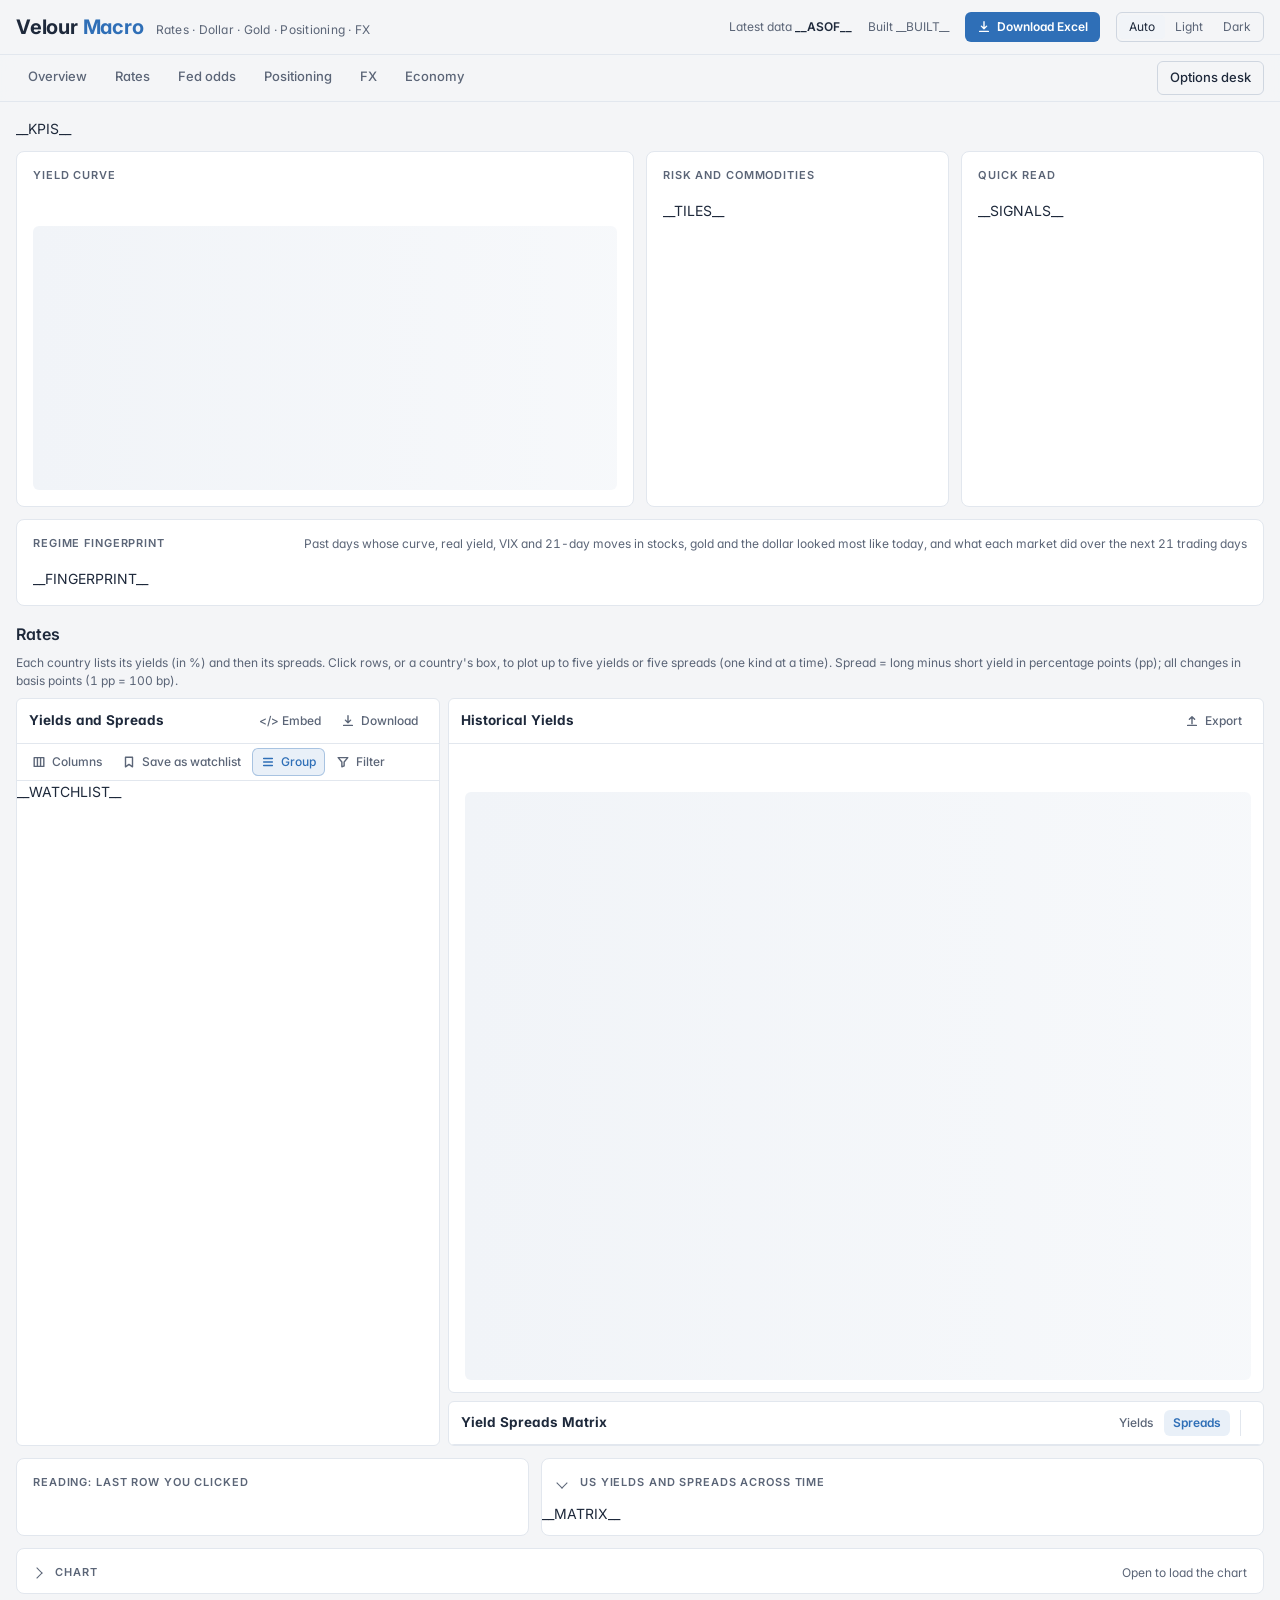
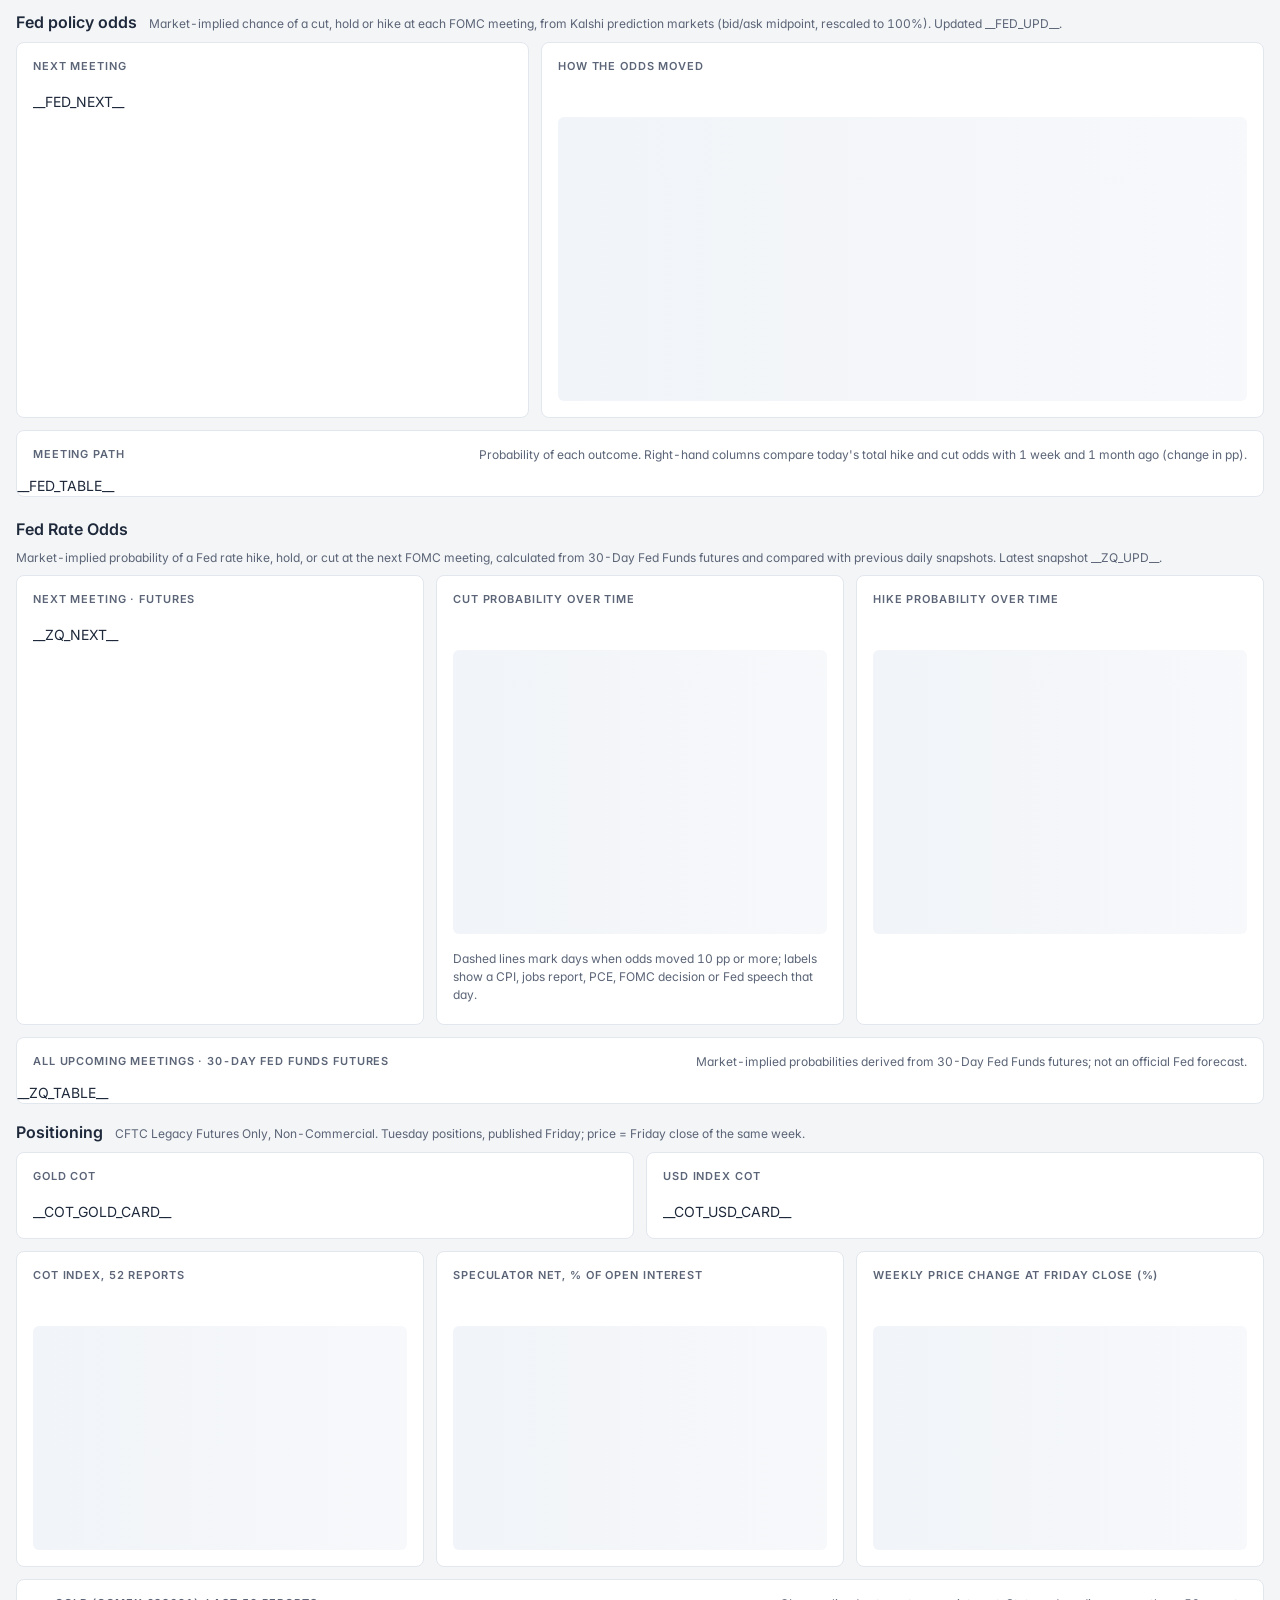
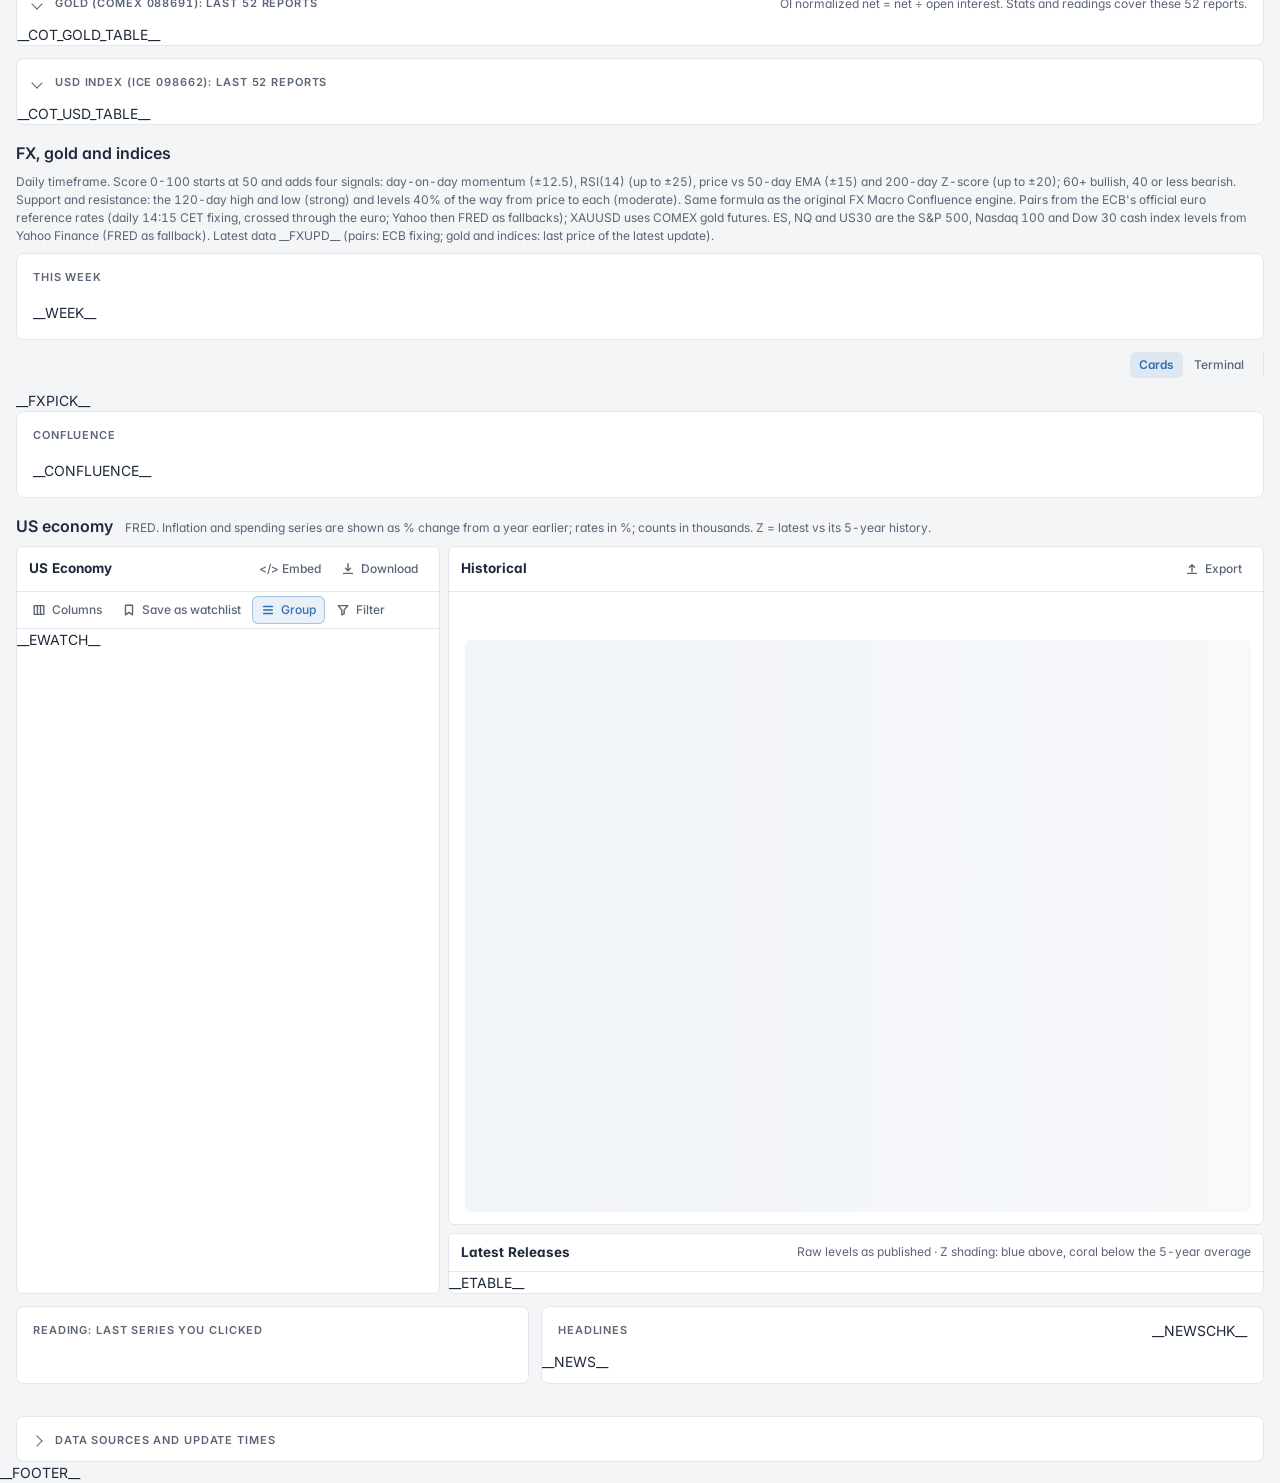
==== template.html @ 82fe3691 "Round-1 fixes (group B): TV mapping passthrough, desk polish, source table, escaping Co-Authored-By:" ====
<!doctype html>
<html lang="en">
<head>
<meta charset="utf-8">
<meta name="viewport" content="width=device-width, initial-scale=1">
<meta name="color-scheme" content="dark light">
<title>Velour Macro Dashboard</title>
<link rel="icon" type="image/png" sizes="64x64" href="[data-uri]">
<link rel="apple-touch-icon" href="[data-uri]">
<link rel="preconnect" href="https://fonts.googleapis.com">
<link rel="preconnect" href="https://fonts.gstatic.com" crossorigin>
<link rel="stylesheet" href="https://fonts.googleapis.com/css2?family=Inter:wght@400;500;600;700&display=swap">
<script>
  try { var t = localStorage.getItem("macro-theme"); if (t === "light" || t === "dark") document.documentElement.setAttribute("data-theme", t); } catch (e) {}
</script>
<style>
  /* =====================================================================
     DESIGN TOKENS
     Dark: a single cool-slate neutral family, tinted toward the brand blue, so page, panels, lines and accents harmonise.
       background #12151A · surface #1A1E25 · raised #20252D · hairline #252B34 · outline #2D343F
       text #E6EAF0 (softened white) · muted #8E98A9 · primary #90BFF9 · secondary #B96AC9 · neutral mark #6F7A8C
       status: up #6FBF9C · down #E0938D · warn #D9B26A (desaturated so they sit quietly on the surface)
     Light: derived from the same hues (primary #2F6FB7, secondary #8E3FA0), all text pairs AA.
     ===================================================================== */
  :root {
    /* Dark: one cool slate family tinted toward the primary blue, so background, panels, lines and accents share a hue.
       Brand accents kept: primary #90BFF9, secondary #B96AC9. Text softened slightly from #F8FAFC to cut glare. */
    --primary: #90bff9; --secondary: #b96ac9; --accent: #6f7a8c;
    --background: #12151a; --surface: #1a1e25; --text: #e6eaf0; --muted: #8e98a9; --border: #252b34;
    --border-strong: #2d343f; --surface-2: #20252d; --secondary-ink: #cf9ad9; --primary-ink: #9cc6fa;
    --up: #6fbf9c; --down: #e0938d; --warn: #d9b26a; --on-primary: #12151a;
    --s1: var(--primary); --s2: var(--secondary); --s3: #8a95a8; --s4: #c3dbfb; --s5: #dcb6e4;
    --tint-primary: rgba(144, 191, 249, .10); --tint-secondary: rgba(185, 106, 201, .14);
    --grid: rgba(143, 156, 178, .12);
    color-scheme: dark;
  }
  /* Light: derived from the same hues. #90BFF9 -> #2F6FB7, #B96AC9 -> #8E3FA0 (both AA on white and on #F4F5F7). */
  :root[data-theme="light"] {
    --primary: #2f6fb7; --secondary: #8e3fa0; --accent: #8a898b;
    --background: #f4f5f7; --surface: #ffffff; --text: #1e293b; --muted: #5b6577; --border: #e2e7ee;
    --border-strong: #cfd6e0; --surface-2: #f1f4f8; --secondary-ink: #8e3fa0; --primary-ink: #2f6fb7;
    --up: #2a7354; --down: #b5473f; --warn: #8a5a00; --on-primary: #ffffff;
    --s4: #8fb6e6; --s5: #c79bd2;
    --tint-primary: rgba(47, 111, 183, .10); --tint-secondary: rgba(142, 63, 160, .10);
    --grid: rgba(207, 214, 224, .8);
    color-scheme: light;
  }
  @media (prefers-color-scheme: light) {
    :root:not([data-theme]) {
      --primary: #2f6fb7; --secondary: #8e3fa0; --accent: #8a898b;
      --background: #f4f5f7; --surface: #ffffff; --text: #1e293b; --muted: #5b6577; --border: #e2e7ee;
      --border-strong: #cfd6e0; --surface-2: #f1f4f8; --secondary-ink: #8e3fa0; --primary-ink: #2f6fb7;
      --up: #2a7354; --down: #b5473f; --warn: #8a5a00; --on-primary: #ffffff;
      --s4: #8fb6e6; --s5: #c79bd2;
      --tint-primary: rgba(47, 111, 183, .10); --tint-secondary: rgba(142, 63, 160, .10);
      --grid: rgba(207, 214, 224, .8);
      color-scheme: light;
    }
  }
  /* legacy names used by the chart script */
  :root { --call: var(--primary); --put: var(--secondary); }   /* options desk and chart: calls / up use the primary, puts / down the secondary */
  :root { --ink: var(--text); --line: var(--grid); --line2: var(--border-strong); --tile: var(--surface); --tint: var(--surface-2); --onser: var(--on-primary); --head: var(--surface-2); }

  /* Type scale: page title 20/600 · section title 16/600 · card label 11 caps · big number 24/600 · body 14 · table 13 */
  * { box-sizing: border-box; }
  html { scroll-behavior: smooth; background: var(--background); }
  @media (prefers-reduced-motion: reduce) { html { scroll-behavior: auto; } * { transition: none !important; animation: none !important; } }
  body { margin: 0; background: var(--background); color: var(--text); font: 14px/1.5 "Inter", system-ui, -apple-system, "Segoe UI", Roboto, sans-serif; font-feature-settings: "tnum" 1, "cv11" 1; -webkit-font-smoothing: antialiased; }
  td, th, .num, .kv, .tv { font-variant-numeric: tabular-nums; }
  a { color: var(--primary-ink); }
  .up { color: var(--up); } .down { color: var(--down); } .flat { color: var(--muted); }
  .muted-text { color: var(--muted); }
  .site-foot { padding-top: 4px; padding-bottom: 28px; }
  .site-foot p { margin: 0; font-size: 12px; line-height: 1.5; overflow-wrap: anywhere; }
  .news-empty { padding: 4px 16px 16px; }
  .sr-only { position: absolute; width: 1px; height: 1px; overflow: hidden; clip: rect(0 0 0 0); white-space: nowrap; }
  :focus-visible { outline: 2px solid var(--primary); outline-offset: 2px; border-radius: 4px; }
  ::selection { background: var(--tint-primary); }
  * { scrollbar-color: var(--accent) transparent; scrollbar-width: thin; }

  .wrap { max-width: 1472px; margin: 0 auto; padding: 0 16px; }

  /* ---------- header bar ---------- */
  .topbar { border-bottom: 1px solid var(--border); background: var(--background); }
  .topbar .wrap { display: flex; align-items: center; justify-content: space-between; gap: 8px 16px; flex-wrap: wrap; padding-top: 12px; padding-bottom: 12px; }
  .brand { display: flex; align-items: baseline; gap: 12px; flex-wrap: wrap; min-width: 0; }
  .brand h1 { margin: 0; font-size: 20px; font-weight: 700; letter-spacing: -.01em; }
  .brand h1 b { color: var(--primary); font-weight: 700; }
  .brand .sub { font-size: 12px; color: var(--muted); letter-spacing: .02em; }
  .meta { display: flex; align-items: center; gap: 8px 16px; flex-wrap: wrap; font-size: 12px; color: var(--muted); }
  .meta b { color: var(--text); font-weight: 600; }
  .btn { display: inline-flex; align-items: center; gap: 6px; font: inherit; font-size: 12px; font-weight: 600; color: var(--on-primary); background: var(--primary); border: 0; border-radius: 6px; padding: 6px 12px; text-decoration: none; cursor: pointer; }
  .btn:hover { filter: brightness(1.06); }
  .themes { display: inline-flex; border: 1px solid var(--border-strong); border-radius: 6px; padding: 2px; }
  .themes button { font: inherit; font-size: 12px; border: 0; background: transparent; color: var(--muted); padding: 3px 10px; border-radius: 4px; cursor: pointer; }
  .themes button[aria-pressed="true"] { background: var(--surface-2); color: var(--text); }

  .stickyhead { position: sticky; top: 0; z-index: 30; }
  @media (max-width: 760px) {
    .topbar .wrap { padding-top: 8px; padding-bottom: 8px; gap: 12px; flex-wrap: nowrap; overflow-x: auto; scrollbar-width: none; }
    .topbar .wrap > * { flex: none; }
    .brand, .meta { flex-wrap: nowrap; white-space: nowrap; }
    .brand .sub { display: none; }
    .meta { gap: 10px; }
    .btn { padding: 4px 9px; }
  }
  nav.sections { position: relative; z-index: 20; background: color-mix(in srgb, var(--background) 92%, transparent); backdrop-filter: blur(8px); -webkit-backdrop-filter: blur(8px); border-bottom: 1px solid var(--border); }
  nav.sections .wrap { display: flex; gap: 4px; overflow-x: auto; padding-top: 6px; padding-bottom: 6px; scrollbar-width: none; }
  nav.sections a { flex: none; color: var(--muted); text-decoration: none; font-size: 13px; font-weight: 500; padding: 6px 12px; border-radius: 6px; border-bottom: 2px solid transparent; transition: color .15s, background .15s; }
  nav.sections a:hover { color: var(--text); background: var(--surface); }
  nav.sections a.active { color: var(--primary-ink); background: var(--tint-primary); }

  /* ---------- sections & grid ---------- */
  main { padding: 8px 0 32px; }
  section.sec { scroll-margin-top: calc(var(--hh, 104px) - 10px);  /* the section's top padding tucks under the header, so nothing from the section above peeks through */ padding-top: 16px; }
  .sechead { display: flex; align-items: baseline; gap: 8px 12px; flex-wrap: wrap; margin: 0 0 8px; }
  .sechead h2 { margin: 0; font-size: 16px; font-weight: 600; }
  .sechead p { margin: 0; color: var(--muted); font-size: 12px; }
  .grid { display: grid; grid-template-columns: repeat(12, minmax(0, 1fr)); gap: 12px; }
  .grid > * { grid-column: span var(--w, 12); min-width: 0; }
  @media (max-width: 1024px) { .grid > * { grid-column: span min(var(--w, 12), 12); } .grid > .half { grid-column: span 12; } }
  @media (max-width: 760px) { .grid > * { grid-column: span 12 !important; } }

  /* ---------- one card style ---------- */
  .card { background: var(--surface); border: 1px solid var(--border); border-radius: 8px; min-width: 0; display: flex; flex-direction: column; overflow: hidden; }
  .card-h { display: flex; align-items: center; justify-content: space-between; gap: 8px; flex-wrap: wrap; padding: 12px 16px 8px; min-height: 44px; }
  .card-h h3 { margin: 0; font-size: 11px; font-weight: 600; color: var(--muted); text-transform: uppercase; letter-spacing: .08em; }
  .card-h .note { margin: 0; }
  .card-b { padding: 4px 16px 16px; flex: 1; min-height: 0; }
  .card-b.flush { padding: 0; }
  .note { color: var(--muted); font-size: 12px; margin: 0 0 8px; }
  details.card > summary { list-style: none; cursor: pointer; }
  details.card > summary::-webkit-details-marker { display: none; }
  details.card > summary .chev { width: 8px; height: 8px; border-right: 1.5px solid var(--muted); border-bottom: 1.5px solid var(--muted); transform: rotate(-45deg); transition: transform .15s; margin-right: 4px; flex: none; }
  details.card[open] > summary .chev { transform: rotate(45deg); }
  .tvbox { height: 480px; margin-top: 10px; border: 1px solid var(--border); border-radius: 8px; overflow: hidden; }
  .tvbox iframe { width: 100%; height: 100%; border: 0; display: block; }
  @media (max-width: 640px) { .tvbox { height: 380px; } }
  #tvcard { scroll-margin-top: calc(var(--hh, 104px) - 10px); }
  #tvcard[open] .tvhint { display: none; }
  .tvbox .tvload { margin: 12px; }
  .tvbox { position: relative; }
  .tvbox tv-advanced-chart { display: block; height: 100%; width: 100%; }
  .tvbar { display: flex; align-items: flex-start; justify-content: space-between; gap: 8px; }
  .tvbar .ranges { flex: 1 1 auto; min-width: 0; }
  .tvbar .tvx { flex: none; font: inherit; font-size: 12px; font-weight: 600; border: 1px solid var(--border-strong); background: var(--surface-2); color: var(--text); padding: 4px 12px; border-radius: 6px; cursor: pointer; white-space: nowrap; }
  .tvbar .tvx:hover:not(:disabled) { background: var(--tint-primary); color: var(--primary-ink); }
  .tvbar .tvx:disabled { opacity: .45; cursor: default; }
  .tvbar .tvx[hidden] { display: none; }
  /* expanded: the same card body is lifted over the viewport with CSS only, so the chart element is never rebuilt */
  .card-b.tvfull { position: fixed; inset: var(--tvtop, 0px) 0 0 0; z-index: 25; background: var(--surface); padding: 10px 12px; display: flex; flex-direction: column; overflow: auto; }
  .card-b.tvfull .tvbox { flex: 1 1 auto; height: auto; min-height: 240px; }
  .card-b.tvfull .tvnote2 { display: none; }
  .card-b.tvfull .note { margin: 8px 0 0; }
  body.tvlock { overflow: hidden; }
  .tvwm { position: absolute; left: 0; right: 0; top: 46%; transform: translateY(-50%); text-align: center; font-size: clamp(40px, 12vw, 120px); font-weight: 700; letter-spacing: .25em; color: var(--text); opacity: .08; pointer-events: none; user-select: none; z-index: 3; }
  @media (max-width: 480px) { .tvwm { display: none; } }
  details.card > summary .ttl { display: flex; align-items: center; gap: 10px; }
  details.card > summary:hover h3 { color: var(--text); }

  /* skeleton while a chart draws */
  .cv:empty::before { content: ""; position: absolute; inset: 8px; border-radius: 6px; background: linear-gradient(90deg, var(--surface-2) 0%, color-mix(in srgb, var(--surface-2) 60%, var(--surface)) 50%, var(--surface-2) 100%); background-size: 200% 100%; animation: sk 1.2s linear infinite; }
  @keyframes sk { to { background-position: -200% 0; } }

  /* ---------- KPI cards ---------- */
  .kpis { display: grid; grid-template-columns: repeat(6, minmax(0, 1fr)); gap: 12px; }
  @media (max-width: 1024px) { .kpis { grid-template-columns: repeat(3, minmax(0, 1fr)); } }
  @media (max-width: 520px) { .kpis { grid-template-columns: repeat(2, minmax(0, 1fr)); } }
  .kpi { background: var(--surface); border: 1px solid var(--border); border-radius: 8px; padding: 12px 16px 8px; min-width: 0; }
  .kl { font-size: 11px; color: var(--muted); text-transform: uppercase; letter-spacing: .08em; font-weight: 600; white-space: nowrap; overflow: hidden; text-overflow: ellipsis; }
  .kv { font-size: 24px; font-weight: 600; line-height: 1.25; margin-top: 4px; letter-spacing: -.01em; }
  .kv small { font-size: 12px; font-weight: 500; color: var(--muted); margin-left: 4px; }
  .kc { margin-top: 4px; font-size: 12px; color: var(--muted); }
  .chip-chg { display: inline-flex; align-items: center; gap: 4px; padding: 1px 8px; border-radius: 999px; background: var(--surface-2); color: var(--muted); font-weight: 500; }
  .chip-chg.up { color: var(--up); background: color-mix(in srgb, var(--up) 14%, transparent); }
  .chip-chg.down { color: var(--down); background: color-mix(in srgb, var(--down) 14%, transparent); }
  .chip-chg span { opacity: .8; font-weight: 400; }
  .spark { display: block; width: 100%; height: 24px; margin-top: 8px; }
  .spark.up { color: var(--up); } .spark.down { color: var(--down); } .spark.flat { color: var(--accent); }

  /* market tiles (risk strip, FX spot) */
  .tiles { display: grid; grid-template-columns: repeat(auto-fill, minmax(140px, 1fr)); gap: 8px; }
  .riskstrip { grid-template-columns: repeat(2, minmax(0, 1fr)); }
  .riskstrip .tile:last-child:nth-child(odd) { grid-column: 1 / -1; }   /* odd tile count: last tile spans the row */
  .tile { border: 1px solid var(--border); background: var(--surface-2); border-radius: 8px; padding: 8px 12px; min-width: 0; background: var(--surface); }
  .tl { display: flex; justify-content: space-between; align-items: center; gap: 6px; font-size: 11px; color: var(--muted); text-transform: uppercase; letter-spacing: .06em; font-weight: 600; }
  .tv { font-size: 18px; font-weight: 600; margin-top: 2px; }
  .tc { font-size: 12px; color: var(--muted); }
  .tc.up { color: var(--up); } .tc.down { color: var(--down); }
  .tile.empty .tv { color: var(--muted); font-weight: 400; }
  .tag { font-size: 10px; padding: 1px 8px; border-radius: 999px; background: var(--surface-2); color: var(--muted); letter-spacing: .04em; }
  .tag.up { background: color-mix(in srgb, var(--up) 14%, transparent); color: var(--up); }
  .tag.down { background: color-mix(in srgb, var(--down) 14%, transparent); color: var(--down); }
  .emptystate { margin: 0 0 12px; padding: 10px 12px; border: 1px dashed var(--border-strong); border-radius: 8px; color: var(--muted); font-size: 13px; }

  /* quick read */
  .quick { list-style: none; margin: 0; padding: 0; }
  .quick li { display: grid; grid-template-columns: 1fr auto; gap: 2px 8px; align-items: center; padding: 8px 0; border-bottom: 1px solid var(--border); }
  .quick li:last-child { border-bottom: 0; }
  .ql { font-size: 13px; color: var(--muted); } .qv { font-weight: 600; text-align: right; }
  .qb { grid-column: 1 / -1; justify-self: start; font-size: 11px; font-weight: 600; padding: 1px 8px; border-radius: 999px; background: var(--tint-secondary); color: var(--secondary-ink); }
  /*OPTDESK:BEGIN*/
  .optstats { display: flex; flex-wrap: wrap; gap: 6px 18px; font-size: 12px; color: var(--muted); margin: 2px 0 10px; }
  .optstats b { color: var(--text); font-weight: 600; }
  .opttab td, .opttab th { padding: 5px 10px; }
  .opttab tr.optnow th, .opttab tr.optnow td { background: var(--tint-primary); font-weight: 600; }
  .optread { font-size: 13px; margin: 10px 0 6px; line-height: 1.5; }
  .odbar { display: flex; flex-wrap: wrap; gap: 8px 16px; align-items: center; padding-top: 12px; }
  .odsel { font-size: 12px; color: var(--muted); display: inline-flex; gap: 6px; align-items: center; }
  .odsel select { font: inherit; font-size: 12px; color: var(--text); background: var(--surface-2); border: 1px solid var(--border-strong); border-radius: 6px; padding: 3px 6px; }
  .btn.ghost { background: var(--surface-2); color: var(--text); border: 1px solid var(--border-strong); margin-left: auto; }
  .odbar, .odstats, .odmode { flex: none !important; }
  .odstats { display: flex; flex-wrap: wrap; gap: 8px 22px; padding-top: 0; }
  .odstats div { min-width: 92px; } .odstats .kl { font-size: 10px; } .odstats .v { font-size: 17px; font-weight: 600; margin-top: 2px; font-variant-numeric: tabular-nums; }
  .odstats .m { font-size: 11px; color: var(--muted); font-variant-numeric: tabular-nums; }
  .odcap { font-size: 11px; color: var(--muted); padding: 0 16px; min-height: 16px; }
  .odbox { position: relative; height: 440px; margin: 4px 8px 10px; }
  .odbox canvas { width: 100%; height: 100%; display: block; cursor: grab; touch-action: none; }
  .odbox canvas:active { cursor: grabbing; }
  .odlegend { display: flex; gap: 8px; align-items: center; font-size: 11px; color: var(--muted); padding: 0 16px 12px; }
  .odlegend i { display: inline-block; width: 120px; height: 8px; border-radius: 4px; }
  .odgrid { height: 440px; overflow: auto; margin: 4px 8px 10px; border: 1px solid var(--border); border-radius: 6px; }
  .odgrid table { font-size: 11px; } .odgrid th, .odgrid td { padding: 3px 8px; text-align: right; }
  .odgrid thead th { position: sticky; top: 0; background: var(--surface); z-index: 2; cursor: pointer; }
  .odgrid tbody th { position: sticky; left: 0; background: var(--surface); z-index: 1; }
  .odgrid td { cursor: pointer; background: color-mix(in srgb, var(--c, transparent) calc(var(--i, 0) * 1%), transparent); }
  .odgrid td.sel, .odgrid th.sel { outline: 1px solid var(--primary); outline-offset: -1px; }
  .odgrid tr.spot th, .odgrid tr.spot td { border-bottom: 1px dashed var(--text); }
  .odgrid .tagw { font-size: 9px; font-weight: 600; padding: 0 4px; border-radius: 3px; margin-left: 4px; }
  .odtip { position: absolute; pointer-events: none; background: var(--surface-2); border: 1px solid var(--border-strong); border-radius: 6px; padding: 4px 8px; font-size: 11px; white-space: nowrap; z-index: 5; display: none; }
  @media (max-width: 760px) { .odbox, .odgrid { height: 360px; } .odbox.odterr { height: 290px; } .btn.ghost { margin-left: 0; } }
  .odgcols[hidden] { display: none !important; } .odgcols { display: none; font-size: 11px; padding: 2px 8px; margin: 0; flex: none; } @media (max-width: 760px) { .odgcols { display: inline-block; } }
  #od-rng { flex: none; }
  .odfeed { font-size: 11px; color: var(--muted); margin-left: auto; display: inline-flex; align-items: center; gap: 6px; }
  .odfeed i { width: 7px; height: 7px; border-radius: 50%; background: var(--call); display: inline-block; } .odfeed.stale i { background: var(--warn); }
  .odfeed + .btn.ghost { margin-left: 0; }
  .odreg { margin: 0 16px 14px; padding: 6px 10px; border-left: 3px solid var(--c, var(--muted)); background: var(--surface-2); border-radius: 0 6px 6px 0; font-size: 12px; display: flex; gap: 10px; align-items: baseline; flex-wrap: wrap; }
  .odreg b { color: var(--c); text-transform: uppercase; letter-spacing: .06em; font-size: 11px; }
  .odsw { display: flex; gap: 5px; } .odsw button { width: 16px; height: 16px; border-radius: 4px; border: 1px solid var(--border-strong); cursor: pointer; padding: 0; }
  .odsw button[aria-pressed="true"] { outline: 2px solid var(--text); outline-offset: 1px; }
  .odgwrap { display: flex; gap: 6px; margin: 4px 8px 10px; } .odgwrap .odgrid { flex: 1; margin: 0; }
  .odbar2 { width: 10px; border-radius: 5px; display: flex; flex-direction: column; justify-content: space-between; align-items: center; position: relative; }
  .odbar2 span { position: absolute; right: 14px; font-size: 9px; color: var(--muted); white-space: nowrap; } .odbar2 span:first-child { top: 0; } .odbar2 span:last-child { bottom: 0; }
  .odgrid td.lvl { text-align: left; } .odgrid .pill { font-size: 10px; font-weight: 600; padding: 1px 6px; border-radius: 4px; white-space: nowrap; }
  .optin { padding: 0 12px 12px; } .optin > .card { box-shadow: none; }
  nav.sections a.pagetab { margin-left: auto; color: var(--text); border: 1px solid var(--border-strong); }
  nav.sections a.pagetab.active { border-color: transparent; }
  .backlink { font-size: 12px; color: var(--primary-ink); text-decoration: none; margin-right: 6px; } .backlink:hover { text-decoration: underline; }
  body.optpage main > .sec:not(#options) { display: none !important; }
  body:not(.optpage) #options { display: none !important; }
  .odvi { cursor: pointer; border-radius: 6px; padding: 4px 6px; } .odvi.on { background: var(--tint-primary); }
  .optstale { margin: 0 0 12px; padding: 10px 14px; border: 1px solid var(--warn); border-left-width: 4px; border-radius: 8px; background: color-mix(in srgb, var(--warn) 12%, var(--surface)); color: var(--text); font-size: 13px; line-height: 1.45; overflow-wrap: anywhere; }
  .optstale b { color: var(--warn); }
  .odmode { font-size: 12px; color: var(--muted); margin: 0; padding: 0 16px 8px; }
  .odstack { display: grid; grid-template-columns: 1fr 1fr; gap: 12px; padding: 4px 12px 12px; }
  .odpane { border: 1px solid var(--border); border-radius: 8px; padding: 8px; min-width: 0; }
  .odpane .odpbar { display: flex; flex-wrap: wrap; gap: 6px; margin-bottom: 4px; }
  .odpane select { font: inherit; font-size: 12px; color: var(--text); background: var(--surface-2); border: 1px solid var(--border-strong); border-radius: 6px; padding: 3px 6px; }
  .odpane .odbox { height: 380px; margin: 0; }
  .odguide p { margin: 0 0 8px; font-size: 13px; line-height: 1.55; } .odguide b { color: var(--text); }
  .odprompt { width: 100%; min-height: 220px; font: 12px/1.5 ui-monospace, SFMono-Regular, Menlo, monospace; color: var(--text); background: var(--surface-2); border: 1px solid var(--border-strong); border-radius: 8px; padding: 10px; margin: 6px 0 8px; resize: vertical; box-sizing: border-box; }
  .pos { color: var(--call); } .neg { color: var(--put); }
  #odesk .card { border-color: color-mix(in srgb, var(--text) 22%, transparent); }
  .odctl { margin-bottom: 12px; }
  .dgrid > .dpanel { min-width: 0; }
  .dpanel > .card-h { align-items: center; }
  .dtools { display: inline-flex; gap: 2px; flex: none; margin-left: auto; order: 9; }
  .dtools button { font: inherit; font-size: 12px; line-height: 1; min-width: 26px; height: 26px; padding: 0 6px; border: 1px solid transparent; background: transparent; color: var(--muted); border-radius: 6px; cursor: pointer; flex: none; }
  .dtools button:hover:not(:disabled) { color: var(--text); background: var(--surface-2); border-color: var(--border-strong); }
  .dtools button:disabled { opacity: .35; cursor: default; }
  .dpanel .dgrab { cursor: grab; } .dpanel.dragging { opacity: .5; } .dpanel.dover { outline: 2px dashed var(--primary); outline-offset: -2px; }
  .dpanel.dcollapsed > :not(.card-h):not(.dfresh) { display: none !important; }
  .dpanel.dfull { position: fixed; inset: var(--tvtop, 0px) 0 0 0; z-index: 25; border-radius: 0; overflow: auto; background: var(--surface); grid-column: auto !important; }
  .dpanel.dfull .odbox { height: calc(100vh - var(--tvtop, 0px) - 150px); min-height: 260px; }
  .dpanel.dfull .dlad, .dpanel.dfull .odgrid { max-height: none; height: calc(100vh - var(--tvtop, 0px) - 150px); }
  .dfresh { display: flex; flex-wrap: wrap; align-items: flex-start; gap: 4px 8px; padding: 0 16px 6px; font-size: 11px; color: var(--muted); }
  .dfresh i { width: 7px; height: 7px; border-radius: 50%; background: var(--call); display: inline-block; flex: none; margin-top: 4px; }
  .dfresh.stale i { background: var(--warn); }
  .dbadge { font-size: 10px; font-weight: 600; padding: 1px 7px; border-radius: 999px; border: 1px solid var(--border-strong); color: var(--muted); text-transform: uppercase; letter-spacing: .05em; flex: none; }
  .dbadge.warn { color: var(--warn); border-color: var(--warn); }
  .dguide { margin: 0 16px 12px; font-size: 12px; color: var(--muted); } .dguide p { margin: 4px 0; line-height: 1.5; } .dguide b { color: var(--text); }
  .dctl { display: flex; flex-wrap: wrap; gap: 6px 14px; padding: 0 16px 4px; align-items: center; }
  .dctl .ranges { flex: none; }
  .ranges button:disabled { opacity: .4; cursor: not-allowed; }
  .dbox2 { height: 380px; } .dbox3 { height: 250px; }
  .dlad { max-height: 460px; overflow: auto; margin: 4px 8px 6px; border: 1px solid var(--border); border-radius: 6px; }
  .dlad table { font-size: 11px; width: 100%; border-collapse: collapse; } .dlad th, .dlad td { padding: 3px 6px; text-align: right; white-space: nowrap; }
  .dlad thead th { position: sticky; top: 0; background: var(--surface); z-index: 2; }
  .dlad tbody th { position: sticky; left: 0; background: var(--surface); z-index: 1; text-align: left; font-weight: 600; }
  .dlad td { background: color-mix(in srgb, var(--c, transparent) calc(var(--i, 0) * 1%), transparent); }
  .dlad tr { cursor: pointer; } .dlad tr.spot th, .dlad tr.spot td { border-bottom: 1px dashed var(--text); }
  .dlad tr.pinned th, .dlad tr.pinned td { outline: 1px solid var(--text); outline-offset: -1px; }
  .dlad td.mk { text-align: left; white-space: normal; min-width: 70px; }
  .dmk { display: inline-block; font-size: 9px; font-weight: 600; padding: 0 4px; border-radius: 3px; margin: 0 2px 0 0; border: 1px solid currentColor; }
  .dwalls { padding: 4px 16px 14px; display: grid; gap: 12px; }
  .dwalls h4 { margin: 0 0 4px; font-size: 11px; color: var(--muted); text-transform: uppercase; letter-spacing: .06em; font-weight: 600; }
  .dwrow { display: grid; grid-template-columns: minmax(70px, auto) 1fr auto; gap: 8px; align-items: center; font-size: 12px; padding: 2px 0; font-variant-numeric: tabular-nums; }
  .dwrow .bar { height: 8px; border-radius: 4px; background: var(--surface-2); overflow: hidden; } .dwrow .bar i { display: block; height: 100%; background: var(--c); }
  .dwrow small { color: var(--muted); display: block; font-size: 10px; }
  .dgauge, .dmag, .dflow { padding: 4px 16px 14px; }
  .dgauge svg { width: 100%; max-width: 360px; display: block; margin: 0 auto; }
  .dgauge .gs { text-align: center; margin-top: 4px; } .dgauge .gs b { font-size: 24px; } .dgauge .gs div { font-size: 12px; color: var(--muted); }
  .dmag .dm { display: flex; flex-wrap: wrap; gap: 8px 22px; } .dmag .dm > div { min-width: 96px; flex: none; }
  .dmag .kl { font-size: 10px; } .dmag .v { font-size: 17px; font-weight: 600; font-variant-numeric: tabular-nums; } .dmag .m { font-size: 11px; color: var(--muted); }
  .dmag .sub { margin: 14px 0 4px; font-size: 11px; color: var(--muted); text-transform: uppercase; letter-spacing: .06em; font-weight: 600; }
  .dmag .meth { font-size: 11px; color: var(--muted); margin: 10px 0 0; }
  .dmag svg { width: 100%; display: block; }
  .dsk { margin: 0 8px 10px; } .dsk table { font-size: 11px; width: 100%; border-collapse: collapse; } .dsk th, .dsk td { padding: 3px 6px; text-align: right; } .dsk th:first-child, .dsk td:first-child { text-align: left; }
  .srctab { width: 100%; table-layout: fixed; border-collapse: collapse; font-size: 12px; } .srctab th, .srctab td { white-space: normal; overflow-wrap: anywhere; text-align: left; vertical-align: top; padding: 4px 8px 4px 0; }
  @media (max-width: 560px) { .srctab, .srctab tbody, .srctab tr, .srctab td { display: block; width: 100%; } .srctab thead { display: none; } .srctab tr { padding: 6px 0; border-bottom: 1px solid var(--border); } .srctab td { padding: 1px 0; } .srctab td::before { content: attr(data-l) ": "; color: var(--muted); } .srctab td:first-child { font-weight: 600; } }
  .dflow .sketch { display: grid; grid-template-columns: 1fr 1fr; gap: 6px; margin: 8px 0; } .dflow details { margin: 4px 0 0; } .dflow summary { cursor: pointer; }
  .dflow .sketch div { border: 1px dashed var(--border-strong); border-radius: 6px; padding: 8px 6px; text-align: center; font-size: 11px; color: var(--muted); }
  .dflow .sketch div:first-child { grid-column: 1 / -1; }
  .dmeth { font-size: 12px; line-height: 1.55; } .dmeth h4 { margin: 10px 0 2px; font-size: 12px; } .dmeth p { margin: 0 0 6px; color: var(--muted); }
  .dlg { position: fixed; inset: 0; z-index: 40; background: rgba(0,0,0,.5); display: flex; align-items: center; justify-content: center; padding: 12px; }
  .dlg[hidden] { display: none; }
  .dlgbox { background: var(--surface); color: var(--text); border: 1px solid color-mix(in srgb, var(--text) 22%, transparent); border-radius: 10px; padding: 14px 16px; width: min(640px, 100%); max-height: 90vh; overflow: auto; }
  .dlgh { display: flex; justify-content: space-between; align-items: center; gap: 8px; margin-bottom: 8px; } .dlgh h3 { margin: 0; font-size: 14px; }
  .dlgf { display: flex; gap: 8px; align-items: center; flex-wrap: wrap; margin-top: 8px; }
  .dlgbox .odprompt { min-height: 240px; }
  body.dlock { overflow: hidden; }
  @media (max-width: 760px) { .dbox2 { height: 320px; } .dpanel.dfull .odbox { height: calc(100vh - var(--tvtop, 0px) - 170px); } .odbar .btn.ghost { margin-left: 0; } }
  /*OPTDESK:END*/
  .fpprof { display: flex; flex-wrap: wrap; gap: 6px 14px; font-size: 12px; margin: 0 0 10px; color: var(--muted); }
  .fpprof b { color: var(--text); font-weight: 600; } .fpprof i { font-style: normal; font-size: 11px; }
  /*OPTDESK:BEGIN*/@media (max-width: 760px) { .odstack { grid-template-columns: 1fr; } }/*OPTDESK:END*/
  .quiet { margin: 8px 0 0; font-size: 12px; color: var(--muted); font-style: italic; }
  .signals { list-style: none; margin: 8px 0 0; padding: 0; display: grid; gap: 8px; }
  .signals li { border-left: 2px solid var(--warn); padding: 4px 0 4px 10px; }
  .signals span { display: block; color: var(--muted); font-size: 13px; }

  /* ---------- tables ---------- */
  .scroll { overflow: auto; }
  table { width: 100%; border-collapse: separate; border-spacing: 0; font-size: 13px; line-height: 1.5; }
  th, td { text-align: left; padding: 6px 10px; border-bottom: 1px solid var(--border); vertical-align: middle; white-space: nowrap; }
  thead th { position: sticky; top: 0; z-index: 2; background: var(--surface-2); color: var(--text); font-size: 11px; font-weight: 600; letter-spacing: .02em; border-bottom: 1px solid var(--border); }
  thead th small, th small { color: var(--muted); font-weight: 400; }
  tbody tr:hover > * { background-color: color-mix(in srgb, var(--surface-2) 70%, transparent); }
  td.hm { --c: var(--up); background: color-mix(in srgb, var(--c) calc(var(--i) * .2%), transparent); }
  td.hm.down { --c: var(--down); }
  .badge, .pill { display: inline-block; font-size: 11px; font-weight: 600; padding: 1px 8px; border-radius: 999px; white-space: nowrap; background: var(--surface-2); color: var(--muted); }
  .badge.warn { background: color-mix(in srgb, var(--warn) 16%, transparent); color: var(--warn); }
  .pill.up { background: color-mix(in srgb, var(--up) 14%, transparent); color: var(--up); }
  .pill.down { background: color-mix(in srgb, var(--down) 14%, transparent); color: var(--down); }
  .pill.flat { background: var(--surface-2); color: var(--muted); }

  /* ---------- terminal blocks (Rates, Economy) ---------- */
  .term { display: grid; grid-template-columns: minmax(0, 5fr) minmax(0, 7fr); grid-template-rows: auto auto; gap: 12px; }
  .term .wlp { grid-row: 1 / span 2; max-height: 900px; }
  .term .chp { grid-column: 2; }
  .term .rdp { grid-column: 2; }
  @media (max-width: 1024px) { .term { grid-template-columns: minmax(0, 1fr); } .term .wlp, .term .chp, .term .rdp { grid-column: 1; grid-row: auto; } .term .wlp { max-height: 70vh; } }
  .tbar { display: flex; align-items: center; gap: 2px; padding: 0 8px 8px; flex-wrap: nowrap; overflow-x: auto; scrollbar-width: none; }
  .tbar .sp { flex: 1; }
  .ctools { display: inline-flex; gap: 2px; }
  .embedok { color: var(--up) !important; }
  .tbar button, .card-h .tool { font: inherit; font-size: 12px; font-weight: 500; border: 1px solid transparent; background: transparent; color: var(--muted); padding: 4px 8px; border-radius: 6px; cursor: pointer; white-space: nowrap; display: inline-flex; align-items: center; gap: 6px; }
  .tbar button:hover, .card-h .tool:hover { color: var(--text); background: var(--surface-2); }
  .tbar button[aria-pressed="true"], .tbar button[aria-expanded="true"] { color: var(--primary-ink); border-color: color-mix(in srgb, var(--primary) 35%, transparent); background: var(--tint-primary); }
  .ico { width: 14px; height: 14px; flex: none; stroke: currentColor; fill: none; stroke-width: 1.6; stroke-linecap: round; stroke-linejoin: round; }
  .colmenu { display: flex; flex-wrap: wrap; gap: 4px 16px; padding: 8px 16px; border-top: 1px solid var(--border); font-size: 12px; color: var(--muted); }
  .colmenu[hidden], .filter[hidden] { display: none; }
  .colmenu input { accent-color: var(--primary); }
  .filter { padding: 0 16px 8px; }
  .filter input { width: 100%; font: inherit; font-size: 13px; padding: 6px 10px; border: 1px solid var(--border-strong); border-radius: 6px; background: var(--background); color: var(--text); }
  .wl { flex: 1; overflow: auto; min-height: 0; border-top: 1px solid var(--border); }
  table.watch { font-size: 13px; }
  table.watch th, table.watch td { padding: 5px 8px; height: 30px; }
  table.watch thead th { text-align: right; }
  table.watch thead th:nth-child(2), table.watch thead th.c-tk { text-align: left; }
  table.watch td { text-align: right; }
  table.watch th[scope=row] { font-weight: 500; position: sticky; left: 0; background: var(--surface); z-index: 1; }
  table.watch.econ th[scope=row] { white-space: normal; min-width: 170px; max-width: 230px; line-height: 1.3; }
  /* frozen left side while scrolling sideways: checkbox column, name column and the group titles */
  table.watch td.cb, table.watch th.cb { position: sticky; left: 0; z-index: 2; background: var(--surface); width: 30px; min-width: 30px; max-width: 30px; }
  table.watch thead th.cb { z-index: 4; background: var(--surface-2); }
  table.watch th[scope=row] { left: 30px !important; }
  table.watch thead th:nth-child(2) { position: sticky; left: 30px; z-index: 4; }
  table.watch tr.grp td.cb { background: color-mix(in srgb, var(--surface-2) 55%, var(--surface)); }
  table.watch tr.grp .gt { position: sticky; left: 30px; }
  table.watch tr.grp .gmove { z-index: 2; background: color-mix(in srgb, var(--surface-2) 55%, var(--surface)); }
  table.watch td.cb, table.watch th.cb { padding: 0 0 0 10px; text-align: left; }
  table.watch .plus { color: var(--accent); margin-right: 6px; font-size: 10px; }
  table.watch .tk { color: var(--muted); font-size: 12px; text-align: left; }
  table.watch small.cu { color: var(--muted); font-size: 10px; margin-left: 2px; }
  table.watch td.yd small { color: var(--muted); font-size: 10px; margin-left: 1px; }
  table.watch.hide-c-tk .c-tk, table.watch.hide-c-d5 .c-d5, table.watch.hide-c-d20 .c-d20, table.watch.hide-c-d252 .c-d252, table.watch.hide-c-z .c-z, table.watch.hide-c-per .c-per, table.watch.hide-c-cf .c-cf, table.watch.hide-c-ln .c-ln, table.watch.hide-c-rg .c-rg { display: none; }
  table.watch tr.grp td, table.watch tr.grp th { background: color-mix(in srgb, var(--surface-2) 55%, var(--surface)); height: 32px; border-bottom: 1px solid var(--border); }
  table.watch tr.grp th { padding: 0; position: static; }
  .gt { font: inherit; font-size: 11px; font-weight: 600; letter-spacing: .08em; text-transform: uppercase; color: var(--text); background: none; border: 0; cursor: pointer; padding: 4px 8px; display: inline-flex; align-items: center; gap: 8px; }
  .car { width: 7px; height: 7px; border-right: 1.5px solid var(--muted); border-bottom: 1.5px solid var(--muted); transform: rotate(45deg); transition: transform .15s; margin: -3px 2px 0 0; }
  .gt[aria-expanded="false"] .car { transform: rotate(-45deg); margin-top: 0; }
  tbody.closed tr.row, tr.row.hidden { display: none; }
  .gmove { text-align: right !important; white-space: nowrap; position: sticky; right: 0; }
  .mv { font-size: 8px; line-height: 1; border: 1px solid var(--border-strong); background: var(--surface); color: var(--muted); width: 20px; height: 18px; border-radius: 4px; cursor: pointer; margin-left: 4px; }
  .mv:hover { color: var(--text); border-color: var(--accent); }
  .gbox, .pick { display: inline-block; width: 14px; height: 14px; border: 1.5px solid var(--accent); border-radius: 3px; vertical-align: -3px; cursor: pointer; background: transparent; }
  .gbox[aria-checked="true"] { background: var(--primary); border-color: var(--primary); }
  tr.row { cursor: pointer; transition: background-color .12s; }
  table.watch tr.row.on > *, table.watch tr.row.on > th[scope=row] { background: linear-gradient(var(--tint-primary), var(--tint-primary)) var(--surface); }
  table.watch tr.row:hover > th[scope=row] { background: var(--surface-2); }
  tr.row.on .pick { background: var(--c, var(--primary)); border-color: var(--c, var(--primary)); box-shadow: inset 0 0 0 2px var(--surface); }
  tr.row.dim { opacity: .5; }

  .rbar { padding: 0 16px 4px; }
  .ranges { display: flex; flex-wrap: wrap; gap: 2px; }
  .mxctl { display: flex; align-items: center; gap: 10px; flex-wrap: wrap; }
  .mxnote { margin: 0; padding: 6px 12px 8px; font-size: 11.5px; color: var(--muted); border-top: 1px solid var(--border); }
  .kindsw { padding-right: 10px; border-right: 1px solid var(--border); }
  details .kindsw { border-right: 0; padding: 8px 12px 0; }
  .ranges button { font: inherit; font-size: 12px; font-weight: 500; border: 0; background: transparent; color: var(--muted); padding: 4px 9px; border-radius: 6px; cursor: pointer; }
  .ranges button:hover { color: var(--text); background: var(--surface-2); }
  .ranges button[aria-pressed="true"] { background: var(--tint-primary); color: var(--primary-ink); font-weight: 600; }
  .chips { display: flex; flex-wrap: wrap; gap: 6px; padding: 4px 16px 0; min-height: 30px; }
  .chip { white-space: nowrap; display: inline-flex; align-items: center; gap: 6px; border: 1px solid var(--border-strong); border-left: 3px solid var(--c, var(--primary)); border-radius: 6px; background: var(--surface); padding: 2px 4px 2px 8px; font-size: 12px; }
  .chip i { display: none; }
  .chip button { border: 0; background: transparent; color: var(--muted); cursor: pointer; font-size: 14px; line-height: 1; padding: 0 4px; border-radius: 4px; }
  .chip button:hover { color: var(--text); background: var(--surface-2); }
  .cv { position: relative; height: 240px; margin: 4px 8px 8px; }
  .cv.main { height: clamp(320px, 52vh, 520px); }
  .cv.tall { height: 300px; }
  .card > .cv.fill { flex: 1; height: auto; min-height: 280px; }
  .cv svg { display: block; width: 100%; height: 100%; overflow: visible; touch-action: pan-y; }
  .tip { position: absolute; pointer-events: none; background: var(--surface); color: var(--text); border: 1px solid var(--border-strong); border-radius: 6px; padding: 6px 10px; font-size: 12px; line-height: 1.5; white-space: nowrap; z-index: 3; display: none; }
  .tip b { display: block; margin-bottom: 2px; font-weight: 600; }
  .tip span { display: flex; align-items: center; gap: 6px; }
  .tip i { width: 8px; height: 8px; border-radius: 50%; display: inline-block; }
  .legend { display: flex; flex-wrap: wrap; gap: 4px 16px; font-size: 12px; color: var(--muted); padding: 0 16px; min-height: 18px; }
  .legend span { display: inline-flex; align-items: center; gap: 6px; }
  .legend i { width: 14px; height: 0; border-top: 2px solid; border-radius: 2px; }
  .reading h5 { margin: 0 0 8px; font-size: 14px; font-weight: 600; display: flex; gap: 8px; align-items: center; flex-wrap: wrap; }
  .reading p { margin: 4px 0; font-size: 13px; }
  .reading .so { color: var(--muted); }
  details.more { margin-top: 8px; font-size: 13px; color: var(--muted); }
  details.more summary, .reading details summary, .card details summary { cursor: pointer; color: var(--primary-ink); font-size: 12px; font-weight: 500; }
  .reading details, .card .cotcard details { margin-top: 8px; font-size: 13px; color: var(--muted); }


  /* ---------- Rates: terminal layout kept from the reference (list left, chart top-right, matrix bottom-right) ---------- */
  .rterm { grid-template-columns: minmax(360px, 34%) minmax(0, 1fr); grid-template-rows: minmax(150px, 1fr) auto; gap: 8px;
           height: max(560px, calc(100vh - var(--hh, 104px) - 48px)); }  /* the whole block fits in one screen under the header */
  .rterm .card { border-radius: 6px; }
  .rterm .wlp { grid-row: 1 / span 2; max-height: none; min-height: 0; contain: size; }  /* list takes exactly the height of chart + matrix, scrolling inside */
  .rterm .chp { grid-column: 2; grid-row: 1; }
  .rterm .mxp { grid-column: 2; grid-row: 2; }
  .rterm .card-h { padding: 8px 12px; min-height: 0; border-bottom: 1px solid var(--border); }
  .rterm .card-h h3 { font-size: 13.5px; font-weight: 700; color: var(--text); text-transform: none; letter-spacing: 0; }
  .rterm .tbar { padding: 4px 6px; border-bottom: 1px solid var(--border); }
  .rterm .wl { border-top: 0; }
  .rterm .rbar { padding: 6px 10px 2px; }
  .rterm .chips { padding: 6px 10px 2px; }
  .rterm .chip { border-radius: 3px; }
  .rterm .cv.main { flex: 1; height: auto; min-height: 130px; margin: 2px 4px 4px 8px; }
  .rterm .chp { min-height: 0; }
  .rterm .chp > :not(.cv) { flex-shrink: 0; }
  @media (max-height: 800px) {   /* very short screens: slimmer toolbars too */
    .rterm .card-h { padding-top: 5px; padding-bottom: 5px; }
    .rterm .tbar { padding-top: 2px; padding-bottom: 2px; }
    .rterm .chips { padding-top: 2px; min-height: 0; }
    .rterm .rbar .ranges button { padding-top: 2px; padding-bottom: 2px; }
  }
  @media (max-height: 880px) {   /* short screens: tighter matrix rows and a one-line chip strip so the chart keeps its room */
    .rterm table.matrix th, .rterm table.matrix td { padding: 2px 10px !important; }
    .rterm .chips { flex-wrap: nowrap; overflow-x: auto; scrollbar-width: none; }
    .rterm .chip { flex: none; white-space: nowrap; }
    .rterm .rbar { padding-top: 2px; }
  }
  .rterm table.watch { font-size: 12px; }
  .rterm table.watch th, .rterm table.watch td { padding: 4px 7px; height: 26px; }
  .rterm table.watch tr.row:not(.on) td.hm { background: none; }
  .rterm table.watch tr.grp td, .rterm table.watch tr.grp th { height: 30px; }
  .rterm .mxs { flex: 1; }
  .rterm .etabwrap { max-height: 38vh; }
  .rterm table.etab td, .rterm table.etab th { padding: 5px 10px; }
  .rterm table.etab tbody th { white-space: nowrap; }
  .rterm table.matrix { font-size: 12.5px; }
  .rterm table.matrix th, .rterm table.matrix td { padding: 4px 10px; border-right: 1px solid color-mix(in srgb, var(--border) 60%, transparent); }
  .rterm table.matrix thead th { text-align: center; }
  .rterm table.matrix td.heat { background: color-mix(in srgb, var(--c) calc(var(--i) * .42%), transparent); }
  .rterm table.matrix td.na { background: color-mix(in srgb, var(--accent) 10%, transparent); }
  @media (max-width: 1024px) { .rterm { grid-template-columns: minmax(0, 1fr); grid-template-rows: auto; height: auto; } .rterm .wlp, .rterm .chp, .rterm .mxp { grid-column: 1; grid-row: auto; } .rterm .wlp { contain: none; height: 70vh; } .rterm .chp { min-height: 420px; } }
  /* every table: the first column (header and body) stays put when scrolling sideways */
  table thead th:first-child { position: sticky; left: 0; z-index: 4; background: var(--surface-2); }
  table tbody th:first-child { position: sticky; left: 0; z-index: 1; background: var(--surface); }
  table thead th:first-child, table tbody th:first-child, table tfoot th:first-child { border-right: 1px solid var(--border); }
  table.watch thead th.cb, table.watch tbody td.cb { position: sticky; left: 0; }
  /* matrices & heat tables */
  table.matrix td { text-align: right; padding: 7px 12px; }
  table.matrix thead th { text-align: right; }
  table.matrix thead th:first-child { text-align: left; }
  table.matrix tbody th { font-weight: 600; position: sticky; left: 0; background: var(--surface); z-index: 1; }
  table.matrix td.heat { --c: var(--primary); background: color-mix(in srgb, var(--c) calc(var(--i) * .28%), transparent); }
  table.matrix td.heat.neg { --c: var(--down); }
  table.matrix td.zc { color: var(--muted); border-left: 1px solid var(--border); }
  table.matrix td.na { color: var(--muted); text-align: center; }
  table.matrix td small { color: var(--muted); font-size: 10px; margin-left: 2px; }
  #cmx thead th { text-align: center; }
  #cmx tbody th { width: 112px; }
  .etab th small { display: block; color: var(--muted); font-weight: 400; font-size: 11px; }
  table.etab td, table.etab thead th { text-align: right; }
  table.etab tbody th, table.etab thead th:first-child { text-align: left; }
  table.etab td.lefttd { text-align: left; color: var(--muted); }

  /* Fed odds */
  .fmeet .kv { font-size: 22px; }
  .stack3 { display: flex; height: 28px; border-radius: 6px; overflow: hidden; margin: 12px 0 6px; background: var(--surface-2); }
  .stack3 .seg { display: flex; align-items: center; justify-content: center; font-size: 12px; font-weight: 600; color: var(--on-primary); white-space: nowrap; overflow: hidden; min-width: 0; }
  .seg.cut { background: var(--accent); color: #fff; } .seg.hold { background: var(--primary); } .seg.hike { background: var(--secondary); color: #fff; }
  .stacklegend { display: flex; gap: 16px; font-size: 12px; color: var(--muted); margin-bottom: 12px; flex-wrap: wrap; }
  .stacklegend span { display: inline-flex; align-items: center; gap: 6px; }
  .stacklegend i { width: 10px; height: 10px; border-radius: 2px; display: inline-block; }
  .ftab { font-size: 13px; }
  .ftab thead th { text-align: right; } .ftab thead th:nth-child(2) { text-align: left; }
  .ftab td { text-align: right; } .ftab td.fbar { width: 38%; text-align: left; }
  .ftab tbody th { font-weight: 600; }
  .fdot { display: inline-block; width: 9px; height: 9px; border-radius: 2px; margin-right: 8px; background: var(--fc); }
  .fdot.up, .bar.up { --fc: var(--secondary); } .fdot.down, .bar.down { --fc: var(--accent); } .fdot.flat, .bar.flat { --fc: var(--primary); }
  .bar { position: relative; height: 20px; border-radius: 4px; background: var(--surface-2); overflow: hidden; }
  .bar::before { content: ""; position: absolute; inset: 0 auto 0 0; width: var(--v); background: color-mix(in srgb, var(--fc) 60%, transparent); border-radius: 4px; }
  .bar b { color: var(--text); position: relative; padding-left: 8px; line-height: 20px; font-size: 12px; font-weight: 600; }
  .was { color: var(--muted); }
  table.ftable td { text-align: right; } table.ftable thead th { text-align: right; } table.ftable thead th:first-child { text-align: left; }
  table.ftable td.heat { --c: var(--primary); }
  table.ftable td.lefttd { text-align: left; }
  table.zqtable td .badge { margin-left: 6px; }

  /* COT */
  .cotcard .big { font-size: 24px; font-weight: 600; }
  .cotcard .big .sub { font-size: 12px; font-weight: 400; color: var(--muted); margin-left: 6px; }
  dl { display: grid; gap: 0; margin: 12px 0; font-size: 13px; }
  dl div { display: flex; justify-content: space-between; gap: 12px; border-bottom: 1px solid var(--border); padding: 5px 0; }
  dt { color: var(--muted); } dd { margin: 0; font-variant-numeric: tabular-nums; text-align: right; font-weight: 500; }
  .card .reading { margin: 8px 0 4px; } .meaning { margin: 6px 0; } .sowhat { margin: 6px 0; color: var(--muted); font-size: 13px; }
  .gauge { position: relative; height: 6px; margin: 12px 0 4px; border-radius: 3px; background: linear-gradient(90deg, var(--secondary), var(--surface-2) 50%, var(--primary)); }
  .gauge i { position: absolute; top: -5px; width: 4px; height: 16px; margin-left: -2px; border-radius: 2px; background: var(--text); box-shadow: 0 0 0 2px var(--surface); }
  .gaugelabels { display: flex; justify-content: space-between; font-size: 11px; color: var(--muted); }
  .scroll.tall { max-height: 520px; }
  table.weekly { min-width: 1180px; table-layout: fixed; }
  table.weekly col.cd { width: 128px; }
  table.weekly th, table.weekly td { padding: 5px 10px; text-align: right; }
  table.weekly thead th { white-space: normal; line-height: 1.25; vertical-align: bottom; }
  table.weekly tbody th { text-align: left; font-weight: 500; background: var(--surface); position: sticky; left: 0; z-index: 1; }
  table.weekly thead th:first-child { text-align: left; left: 0; z-index: 3; }
  table.weekly tr.cur > * { background: linear-gradient(var(--tint-primary), var(--tint-primary)) var(--surface); }
  .curdot { display: inline-block; width: 7px; height: 7px; border-radius: 50%; background: var(--primary); margin: 0 7px 1px 0; vertical-align: middle; box-shadow: 0 0 0 3px var(--tint-primary); }
  .curtag { font-size: 10px; font-weight: 600; color: var(--primary-ink); margin-left: 6px; text-transform: uppercase; letter-spacing: .06em; }
  .stathead { padding: 8px 16px; font-size: 11px; font-weight: 600; letter-spacing: .08em; text-transform: uppercase; color: var(--muted); border-top: 1px solid var(--border); }
  .statwrap { overflow-x: auto; scrollbar-width: none; }
  .statwrap::-webkit-scrollbar { display: none; }
  /* statistics block: quiet base, emphasis only where it carries meaning (average, z-score, reading, COT index) */
  .stathead { color: var(--primary-ink) !important; background: color-mix(in srgb, var(--primary) 5%, var(--surface)); }
  table.weekly.stats th, table.weekly.stats td { background: color-mix(in srgb, var(--primary) 3%, var(--surface)); font-weight: 400; padding: 6px 10px; color: var(--muted); }
  table.weekly.stats th { position: sticky; left: 0; text-align: left; z-index: 1; font-size: 11px; font-weight: 600; letter-spacing: .06em; text-transform: uppercase; }
  table.weekly.stats tr.st-avg td { color: var(--text); font-weight: 600; }
  table.weekly.stats tr.st-avg th { color: var(--primary-ink); }
  table.weekly.stats tr.st-z td, table.weekly.stats tr.st-z th { border-top: 1px solid var(--border-strong); }
  table.weekly.stats tr.st-z th { color: var(--secondary-ink); }
  table.weekly.stats tr.st-z td { color: var(--text); font-weight: 600; }
  table.weekly.stats tr.st-z td.zhi { background: color-mix(in srgb, var(--c) 14%, var(--surface)); }
  table.weekly.stats tr.st-z td.zhi.up { --c: var(--up); color: var(--up); } table.weekly.stats tr.st-z td.zhi.down { --c: var(--down); color: var(--down); }
  table.weekly.stats tr.readrow th { color: var(--secondary-ink); }
  table.weekly.stats tr.st-ci td, table.weekly.stats tr.st-ci th { border-top: 1px solid var(--border-strong); }
  table.weekly.stats tr.st-ci th { color: var(--primary-ink); }
  .cimeter { display: inline-block; width: 120px; height: 6px; border-radius: 3px; background: var(--surface-2); vertical-align: middle; margin-right: 10px; overflow: hidden; }
  .cifill { display: block; height: 100%; border-radius: 3px; background: linear-gradient(90deg, var(--secondary), var(--primary)); }
  .cival { color: var(--text); margin-right: 8px; font-size: 14px; }
  table.weekly td.lefttd { text-align: left; }

  /* FX confluence */
  .confgrid { display: grid; grid-template-columns: repeat(auto-fill, minmax(min(100%, 270px), 1fr)); gap: 12px; }
  .fxtiles { grid-template-columns: repeat(auto-fill, minmax(min(100%, 112px), 1fr)); }
  .fxtiles .tl { flex-wrap: wrap; gap: 2px 6px; }
  .fxtiles [hidden], .confgrid [hidden] { display: none !important; }
  .picker { display: flex; flex-wrap: wrap; gap: 6px; align-items: center; margin: 0 0 12px; }
  .picker .pl { font-size: 12px; color: var(--muted); margin-right: 4px; }
  .chip { font: inherit; font-size: 12px; padding: 4px 10px; border-radius: 999px; border: 1px solid var(--border-strong); background: transparent; color: var(--muted); cursor: pointer; }
  .chip[aria-pressed="true"] { background: color-mix(in srgb, var(--accent) 16%, transparent); color: var(--text, inherit); border-color: var(--accent); }
  .chip.ghost { border-style: dashed; } .chip:focus-visible { outline: 2px solid var(--accent); outline-offset: 2px; }
  .conf .xr { display: flex; align-items: baseline; justify-content: space-between; gap: 8px; font-size: 12px; padding: 2px 0 0; color: var(--muted); } .conf .xr b { color: inherit; font-size: 13px; } .conf .xv { display: block; font-size: 11px; color: var(--muted); padding-bottom: 2px; }
  .conf .xe { font-size: 11px; color: var(--muted); padding-bottom: 2px; }
  .conf .ctop small { color: var(--muted); font-weight: 400; margin-left: 4px; font-size: 11px; }
  .sig.m .sn i { font-style: normal; font-size: 9px; color: var(--muted); border: 1px solid var(--border-strong); border-radius: 4px; padding: 0 4px; margin-left: 4px; }
  .reading.fxread .conf { border: 0; padding: 0; }
  .rterm table.watch.instr td.c-cf.up { color: var(--up); } .rterm table.watch.instr td.c-cf.down { color: var(--down); }
  .rterm table.drv th, .rterm table.drv td { padding: 6px 8px; white-space: nowrap; } .rterm table.drv tbody tr { cursor: pointer; } .rterm table.drv tbody tr:hover { background: color-mix(in srgb, var(--accent) 8%, transparent); }
  #fx .rterm { grid-template-rows: minmax(240px, 1fr) minmax(0, 350px); }
  @media (max-width: 1024px) { #fx .rterm { grid-template-rows: auto; } #fx .rterm .chp { min-height: 340px; } #fx .rterm .mxp .mxs { max-height: 420px; } }
  #fx .rterm .mxp .mxs { overflow: auto; }
  #fx .confgrid { align-items: start; }
  #fx .conf { position: relative; } #fx .conf.open { z-index: 30; }
  #fx .conf .cdet[hidden] { display: none; }
  #fx .confgrid:not(.allopen) .cdet { position: absolute; top: calc(100% + 6px); left: -1px; box-sizing: border-box; background: var(--surface); border: 1px solid var(--border-strong); border-radius: 8px; padding: 4px 14px 12px; box-shadow: 0 12px 32px rgba(0,0,0,.35); z-index: 31; }
  #fxv-cards .card, #fxv-cards .card-b { overflow: visible; }
  #fx .conf .cmore { width: 100%; margin-top: 8px; font: inherit; font-size: 12px; color: var(--muted); background: transparent; border: 1px solid var(--border); border-radius: 6px; padding: 5px 8px; cursor: pointer; display: flex; justify-content: center; gap: 6px; align-items: center; }
  #fx .conf .cmore:hover { color: var(--text); border-color: var(--border-strong); }
  #fx .conf .cmore .car { display: inline-block; width: 6px; height: 6px; border-right: 1.5px solid currentColor; border-bottom: 1.5px solid currentColor; transform: rotate(45deg) translateY(-2px); transition: transform .15s; }
  #fx .conf .cmore[aria-expanded="true"] .car { transform: rotate(225deg) translate(-1px, -1px); }
  #fx .conf .clean { display: flex; justify-content: space-between; align-items: center; gap: 8px; font-size: 12px; color: var(--muted); padding-top: 4px; }
  #fx .cardbar { display: flex; justify-content: flex-end; gap: 6px; margin: 0 0 8px; }
  #fx .fxvbar { margin: 0 0 12px; display: flex; justify-content: flex-end; } #fx [hidden] { display: none !important; }
  #fx .picker { display: flex; flex-wrap: wrap; gap: 6px; align-items: center; margin: 0 0 12px; } #fx .picker .pl { font-size: 12px; color: var(--muted); margin-right: 4px; }
  #fx .fxc { font: inherit; font-size: 12px; padding: 4px 10px; border-radius: 999px; border: 1px solid var(--border-strong); background: transparent; color: var(--muted); cursor: pointer; }
  #fx .fxc[aria-pressed="true"] { background: color-mix(in srgb, var(--primary) 16%, transparent); color: var(--text); border-color: var(--primary); }
  #fx .fxc.ghost { border-style: dashed; }
  #fx .fxpickbox { display: flex; flex-wrap: wrap; gap: 6px 18px; padding: 8px 12px; border-bottom: 1px solid var(--border); font-size: 12.5px; align-items: center; }
  #fx .mxctl [hidden], #fx #fxdrv[hidden], #fx .mxnote[hidden] { display: none !important; }
  #fx .fxpickbox[hidden] { display: none; } #fx .fxpickbox .pg { display: flex; flex-wrap: wrap; gap: 4px 12px; align-items: center; } #fx .fxpickbox .pg b { color: var(--muted); font-size: 11px; text-transform: uppercase; letter-spacing: .04em; }
  #fx .fxpickbox label { display: inline-flex; gap: 4px; align-items: center; cursor: pointer; }
  #fx table.matrix td.post { color: var(--up, inherit); } #fx table.matrix td.negt { color: var(--down, inherit); }
  #fx table.matrix td { white-space: nowrap; }
  #fx table.drv td.dc .da { display: inline; font-size: 11px; margin-right: 6px; } #fx table.drv td.dc small, #fx table.drv td.dread small { display: inline; margin: 0 0 0 6px; }
  #fx .rterm table.drv th, #fx .rterm table.drv td { padding: 4px 8px; } #fx table.drv thead th small { font-size: 10px; }
  #fx .rterm table.drv thead th { position: sticky; top: 0; background: var(--surface, var(--tile)); z-index: 1; }
  .tag.lean { background: var(--surface-2); color: var(--muted); }
  .conf { border: 1px solid var(--border-strong); border-radius: 8px; padding: 12px; }
  .conf .ctop { display: flex; justify-content: space-between; }
  .conf .chead { display: flex; align-items: center; gap: 12px; padding: 8px 0; }
  .conf h5 { margin: 12px 0 4px; font-size: 11px; color: var(--muted); text-transform: uppercase; letter-spacing: .08em; font-weight: 600; }
  .ring { position: relative; width: 56px; height: 56px; flex: none; }
  .ring svg { transform: rotate(-90deg); width: 56px; height: 56px; }
  .ring circle { fill: none; stroke-width: 5; }
  .ring .rt { stroke: var(--surface-2); } .ring .rf { stroke: var(--accent); stroke-linecap: round; }
  .ring.up .rf { stroke: var(--up); } .ring.down .rf { stroke: var(--down); }
  .ring .rn { position: absolute; inset: 0; display: grid; place-content: center; text-align: center; line-height: 1; }
  .ring .rn b { font-size: 15px; } .ring small { font-size: 9px; color: var(--muted); }
  .verdict { font-weight: 600; } .verdict small { display: block; color: var(--muted); font-weight: 400; font-size: 12px; }
  .verdict.up { color: var(--up); } .verdict.down { color: var(--down); }
  .sig { display: grid; grid-template-columns: 10px 1fr auto auto; gap: 8px; align-items: center; font-size: 12px; padding: 2px 0; }
  .dot { width: 8px; height: 8px; border-radius: 50%; background: var(--accent); }
  .dot.up { background: var(--up); } .dot.down { background: var(--down); } .dot.flat { background: var(--muted); opacity: .5; }
  .sig.m { grid-template-columns: 10px 1fr auto; }
  .conf h5 .tag { margin-left: 4px; text-transform: none; letter-spacing: 0; } .conf h5 .dcount { color: var(--muted); font-weight: 400; text-transform: none; letter-spacing: 0; margin-left: auto; }
  .conf h5 { display: flex; align-items: center; gap: 6px; }
  .sig.m { align-items: baseline; } .sig.m .ssub { grid-column: 2 / -1; color: var(--muted); font-size: 11px; margin-top: -2px; }
  .wkreg { margin: 0 0 10px; font-size: 13px; color: var(--muted); }
  ul.wkl { list-style: none; margin: 0 0 8px; padding: 0; }
  ul.wkl li { display: grid; grid-template-columns: 96px 1fr 120px minmax(120px, auto); gap: 12px; padding: 8px 0; border-bottom: 1px solid var(--border); font-size: 13px; align-items: baseline; }
  ul.wkl li:last-child { border-bottom: 0; } .wkd { font-weight: 600; } .wkp, .wkx { color: var(--muted); font-size: 12px; } .wkx { text-align: right; }
  @media (max-width: 560px) { ul.wkl li { grid-template-columns: 84px 1fr; } .wkp, .wkx { grid-column: 2; text-align: left; } }
  .drvwrap { overflow-x: auto; }
  table.drv { width: 100%; border-collapse: collapse; font-size: 13px; }
  table.drv th, table.drv td { padding: 10px 12px; text-align: center; border-bottom: 1px solid var(--border); white-space: nowrap; }
  table.drv thead th { font-size: 11px; color: var(--muted); text-transform: uppercase; letter-spacing: .06em; font-weight: 600; }
  table.drv thead th small { display: block; text-transform: none; letter-spacing: 0; font-weight: 400; margin-top: 2px; }
  table.drv th:first-child, table.drv tbody th { text-align: left; font-weight: 600; }
  table.drv td.dc .da { display: block; font-size: 16px; line-height: 1.2; }
  table.drv td.dc small, table.drv td.dread small { display: block; color: var(--muted); font-size: 11px; margin-top: 2px; }
  table.drv td.dc.up .da { color: var(--up); } table.drv td.dc.down .da { color: var(--down); } table.drv td.dc.flat .da { color: var(--muted); opacity: .6; }
  table.drv td.dc.up { background: color-mix(in srgb, var(--up) 9%, transparent); } table.drv td.dc.down { background: color-mix(in srgb, var(--down) 9%, transparent); }
  table.drv tbody tr:last-child th, table.drv tbody tr:last-child td { border-bottom: 0; }
  .drvline { font-size: 12px; padding: 6px 0 8px; color: var(--muted); } .drvline.up { color: var(--up); } .drvline.down { color: var(--down); }
  .st { color: var(--muted); font-size: 10px; border: 1px solid var(--border-strong); border-radius: 4px; padding: 0 5px; }
  .sr { display: flex; justify-content: space-between; gap: 8px; font-size: 12px; padding: 2px 0; }
  .sr .ss { color: var(--muted); } .sr.above .sd { color: var(--up); } .sr.below .sd { color: var(--down); }

  /* news feed */
  ul.news { list-style: none; margin: 0; padding: 0; }
  ul.news li { display: flex; gap: 12px; padding: 10px 16px; border-bottom: 1px solid var(--border); }
  ul.news li:last-child { border-bottom: 0; }
  ul.news .src { flex: none; width: 64px; font-size: 11px; color: var(--secondary-ink); font-weight: 600; text-transform: uppercase; letter-spacing: .06em; padding-top: 2px; }
  ul.news a { color: var(--text); text-decoration: none; display: -webkit-box; -webkit-line-clamp: 2; -webkit-box-orient: vertical; overflow: hidden; }
  ul.news a:hover { color: var(--primary-ink); }
  ul.news small { display: block; color: var(--muted); margin-top: 2px; font-size: 12px; }
  .newsbox { max-height: 480px; overflow: auto; }

  main > section:last-of-type { margin-bottom: 32px; }   /* space below the last section (the footer notes were removed) */

  @media (max-width: 520px) { .wrap { padding: 0 12px; } .brand h1 { font-size: 18px; } .cv.main { height: 300px; } .kv { font-size: 20px; } }

  /* chart card: tabs, panes */
  #chart-tabs { margin: 2px 0 8px; }
  #kl-root { min-height: 200px; }
  .card-b.tvfull #tv-live { flex: 1 1 auto; display: flex; flex-direction: column; min-height: 0; }
  #tv-live[hidden], #kl-pane[hidden] { display: none; }

  /* print / PDF */
  @media print {
    :root, :root[data-theme] { --background: #fff; --surface: #fff; --surface-2: #f3f4f6; --text: #111; --muted: #555; --border: #ddd; --border-strong: #bbb; --primary-ink: #1d4f8a; }
    nav.sections, .themes, .tbar, .btn, .chip button, .ranges, .colmenu, .filter, .mv { display: none !important; }
    .card, .kpi { break-inside: avoid; }
    .wl, .scroll, .scroll.tall, .newsbox { max-height: none !important; overflow: visible !important; }
    details.card:not([open]) > :not(summary) { display: block; }
    .tvbox, #tv-fail, .tvx { display: none !important; }
    .card-b.tvfull { position: static !important; inset: auto !important; overflow: visible !important; display: block !important; }
    body.tvlock { overflow: visible !important; }
    body { font-size: 11px; }
  }
</style>
<style>/*__CHART_KLINE_CSS__*/</style>
</head>
<body>
<svg width="0" height="0" style="position:absolute" aria-hidden="true">
  <symbol id="i-dl" viewBox="0 0 16 16"><path d="M8 2v8m-3-3 3 3 3-3M3 13h10"/></symbol>
  <symbol id="i-up" viewBox="0 0 16 16"><path d="M8 11V3m-3 3 3-3 3 3M3 13h10"/></symbol>
  <symbol id="i-cols" viewBox="0 0 16 16"><path d="M2.5 3h11v10h-11zM6.2 3v10M9.8 3v10"/></symbol>
  <symbol id="i-save" viewBox="0 0 16 16"><path d="M4 2.5h8v11l-4-2.8-4 2.8z"/></symbol>
  <symbol id="i-group" viewBox="0 0 16 16"><path d="M3 4h10M3 8h10M3 12h10"/></symbol>
  <symbol id="i-flt" viewBox="0 0 16 16"><path d="M2.5 3h11L9.3 8v4.5l-2.6 1V8z"/></symbol>
</svg>
<div class="stickyhead">
<header class="topbar"><div class="wrap">
  <div class="brand"><h1>Velour <b>Macro</b></h1><span class="sub">Rates · Dollar · Gold · Positioning · FX</span></div>
  <div class="meta">
    <span>Latest data <b>__ASOF__</b></span><span class="built">Built __BUILT__</span>
    <a class="btn" href="Macro_Dashboard.xlsx" download><svg class="ico"><use href="#i-dl"/></svg>Download Excel</a>
    <span class="themes" role="group" aria-label="Color theme">
      <button type="button" data-theme-btn="auto" aria-pressed="true">Auto</button>
      <button type="button" data-theme-btn="light" aria-pressed="false">Light</button>
      <button type="button" data-theme-btn="dark" aria-pressed="false">Dark</button>
    </span>
  </div>
</div></header>
<nav class="sections" aria-label="Sections"><div class="wrap">
  <a href="#overview">Overview</a><a href="#rates">Rates</a><a href="#fed">Fed odds</a><a href="#positioning">Positioning</a><a href="#fx">FX</a><a href="#economy">Economy</a><!--OPTDESK:BEGIN--><a href="#options" class="pagetab" title="Opens the options desk as its own page">Options desk</a><!--OPTDESK:END-->
</div></nav>
</div>

<main class="wrap">
  <!-- ============ OVERVIEW ============ -->
  <section class="sec" id="overview" aria-label="Overview">
    <div class="kpis">__KPIS__</div>
    <div class="grid" style="margin-top:12px">
      <div class="card" style="--w:6"><div class="card-h"><h3>Yield curve</h3></div><div class="legend" data-for="curve"></div><div class="cv fill" id="ch-curve" role="img" aria-label="US Treasury yield curve now, 1 month ago and 1 year ago"></div></div>
      <div class="card" style="--w:3"><div class="card-h"><h3>Risk and commodities</h3></div><div class="card-b"><div class="tiles riskstrip">__TILES__</div></div></div>
      <div class="card" style="--w:3"><div class="card-h"><h3>Quick read</h3></div><div class="card-b">__SIGNALS__</div></div>
      <div class="card" style="--w:12"><div class="card-h"><h3>Regime fingerprint</h3><p class="note">Past days whose curve, real yield, VIX and 21-day moves in stocks, gold and the dollar looked most like today, and what each market did over the next 21 trading days</p></div><div class="card-b scroll">__FINGERPRINT__</div></div>
    </div>
  </section>

  <!-- ============ RATES ============ -->
  <section class="sec" id="rates">
    <div class="sechead"><h2>Rates</h2><p>Each country lists its yields (in %) and then its spreads. Click rows, or a country's box, to plot up to five yields or five spreads (one kind at a time). Spread = long minus short yield in percentage points (pp); all changes in basis points (1 pp = 100 bp).</p></div>
    <div class="term rterm">
      <div class="card wlp">
        <div class="card-h"><h3>Yields and Spreads</h3><span class="ctools"><button type="button" class="tool" data-embed="rates" title="Copy code to embed this section in another page">&lt;/&gt; Embed</button><button type="button" class="tool" data-act="dl"><svg class="ico"><use href="#i-dl"/></svg>Download</button></span></div>
        <div class="tbar">
          <button type="button" data-act="cols" aria-expanded="false"><svg class="ico"><use href="#i-cols"/></svg>Columns</button>
          <button type="button" data-act="save" title="Remember the selected rows in this browser"><svg class="ico"><use href="#i-save"/></svg>Save as watchlist</button>
          <button type="button" data-act="group" aria-pressed="true"><svg class="ico"><use href="#i-group"/></svg>Group</button>
          <button type="button" data-act="flt" aria-expanded="false"><svg class="ico"><use href="#i-flt"/></svg>Filter</button>
        </div>
        <div class="colmenu" hidden><label><input type="checkbox" data-col="c-tk" checked> Ticker</label><label><input type="checkbox" data-col="c-d5" checked> 1W</label><label><input type="checkbox" data-col="c-d20" checked> 1M</label><label><input type="checkbox" data-col="c-d252" checked> 1Y</label><label><input type="checkbox" data-col="c-z" checked> Z</label></div>
        <div class="filter" hidden><input type="search" placeholder="Filter: Japan, 10Y yield, 30Y vs 5Y…" aria-label="Filter yields and spreads"></div>
        <div class="wl">__WATCHLIST__</div>
      </div>
      <div class="card chp">
        <div class="card-h"><h3>Historical Yields</h3><button type="button" class="tool" data-act="export"><svg class="ico"><use href="#i-up"/></svg>Export</button></div>
        <div class="rbar"><div class="ranges rng" role="group" aria-label="Date range"></div></div>
        <div class="chips" aria-label="Plotted series"></div>
        <div class="cv main" role="img" aria-label="Historical yield spreads for the selected rows"></div>
      </div>
      <div class="card mxp">
        <div class="card-h"><h3 id="mxt">Yield Spreads Matrix</h3><div class="mxctl"><div class="ranges kindsw" id="mxk" role="group" aria-label="Show yields or spreads"><button type="button" data-kind="yields" aria-pressed="false">Yields</button><button type="button" data-kind="spreads" aria-pressed="true">Spreads</button></div><div class="ranges" id="hz" role="group" aria-label="Matrix date"></div></div></div>
        <div class="scroll mxs"><table class="matrix" id="cmx"></table></div>
        <p class="mxnote" id="mxn" hidden>Yield in % on the selected date. Shading = move since then (Now: last day); blue higher now, red lower. Hover for bp.</p>
      </div>
    </div>
    <div class="grid" style="margin-top:12px">
      <div class="card" style="--w:5"><div class="card-h"><h3>Reading: last row you clicked</h3></div><div class="card-b reading" id="reading"></div></div>
      <details class="card collapse" style="--w:7" open data-mobile-closed>
        <summary class="card-h"><span class="ttl"><span class="chev"></span><h3>US yields and spreads across time</h3></span></summary>
        __MATRIX__
      </details>
      <details class="card collapse" style="--w:12" id="tvcard">
        <summary class="card-h"><span class="ttl"><span class="chev"></span><h3>Chart</h3></span><span class="note tvhint">Open to load the chart</span></summary>
        <div class="card-b">
          <div class="ranges" id="chart-tabs" role="group" aria-label="Chart type"><button type="button" data-v="kline" aria-pressed="true">Velour chart</button><button type="button" data-v="live" aria-pressed="false">Live</button></div>
          <div id="kl-pane">
            <script type="application/json" id="chart-feed">__CHART_FEED__</script>
            <div id="kl-root"></div>
          </div>
          <div id="tv-live" hidden>
            <div class="tvbar"><div class="ranges" id="tv-sym" role="group" aria-label="Chart symbol"></div><button type="button" class="tvx" id="tv-x" aria-expanded="false" aria-controls="tv-box" disabled hidden>Expand</button></div>
            <div id="tv-box" class="tvbox" aria-live="polite"></div>
            <p class="note" id="tv-fail" hidden>The TradingView chart could not load (blocked or offline). The rest of the dashboard is unaffected. <a href="https://www.tradingview.com/" target="_blank" rel="noopener noreferrer">Open tradingview.com</a></p>
            <p class="note">Charting tool, not advice. Prices come from TradingView, may be delayed, and are separate from the dashboard data above.</p>
            <p class="note tvnote2">Opening the Live tab loads a TradingView script on this page and it also uses a hidden TradingView frame, so TradingView sees your IP address, cookies and this page's address; nothing else from the page is sent.<br>Remembers symbol, candle interval and date range on this device. Drawings and indicators reset on reload.<br>
              Index and dollar-index charts are broker CFD quotes (they track the index but are not the official level; the S&amp;P entry is a CFD quote that tracks the S&amp;P 500 Index). The 10Y yield is the Federal Reserve end-of-day series, drawn as a line.</p>
          </div>
        </div>
      </details>
    </div>
  </section>

  <!-- ============ FED ODDS ============ -->
  <section class="sec" id="fed">
    <div class="sechead"><h2>Fed policy odds</h2><p>Market-implied chance of a cut, hold or hike at each FOMC meeting, from Kalshi prediction markets (bid/ask midpoint, rescaled to 100%). Updated __FED_UPD__.</p></div>
    <div class="grid">
      <div class="card" style="--w:5"><div class="card-h"><h3>Next meeting</h3></div><div class="card-b">__FED_NEXT__</div></div>
      <div class="card" style="--w:7"><div class="card-h"><h3>How the odds moved</h3><div class="ranges" id="fedm" role="group" aria-label="Meeting"></div></div><div class="legend" data-for="fed"></div><div class="cv tall" id="ch-fed" role="img" aria-label="Cut, hold and hike odds over time for the selected meeting"></div></div>
      <div class="card" style="--w:12"><div class="card-h"><h3>Meeting path</h3><p class="note">Probability of each outcome. Right-hand columns compare today's total hike and cut odds with 1 week and 1 month ago (change in pp).</p></div><div class="scroll">__FED_TABLE__</div></div>
    </div>
    <div class="sechead" style="margin-top:20px"><h2>Fed Rate Odds</h2><p>Market-implied probability of a Fed rate hike, hold, or cut at the next FOMC meeting, calculated from 30-Day Fed Funds futures and compared with previous daily snapshots. Latest snapshot __ZQ_UPD__.</p></div>
    <div class="grid">
      <div class="card" style="--w:4"><div class="card-h"><h3>Next meeting · futures</h3></div><div class="card-b">__ZQ_NEXT__</div></div>
      <div class="card" style="--w:4"><div class="card-h"><h3>Cut probability over time</h3></div><div class="legend" data-for="zqcut"></div><div class="cv tall" id="ch-zqcut" role="img" aria-label="Probability of a 25 bp cut over time for each upcoming meeting"></div><p class="note" style="padding:0 16px 12px">Dashed lines mark days when odds moved 10 pp or more; labels show a CPI, jobs report, PCE, FOMC decision or Fed speech that day.</p></div>
      <div class="card" style="--w:4"><div class="card-h"><h3>Hike probability over time</h3></div><div class="legend" data-for="zqhike"></div><div class="cv tall" id="ch-zqhike" role="img" aria-label="Probability of a 25 bp hike over time for each upcoming meeting"></div></div>
      <div class="card" style="--w:12"><div class="card-h"><h3>All upcoming meetings · 30-Day Fed Funds futures</h3><p class="note">Market-implied probabilities derived from 30-Day Fed Funds futures; not an official Fed forecast.</p></div><div class="scroll">__ZQ_TABLE__</div></div>
    </div>
  </section>

  <!-- ============ POSITIONING ============ -->
  <section class="sec" id="positioning">
    <div class="sechead"><h2>Positioning</h2><p>CFTC Legacy Futures Only, Non-Commercial. Tuesday positions, published Friday; price = Friday close of the same week.</p></div>
    <div class="grid">
      <div class="card cotcard" style="--w:6"><div class="card-h"><h3>Gold COT</h3></div><div class="card-b">__COT_GOLD_CARD__</div></div>
      <div class="card cotcard" style="--w:6"><div class="card-h"><h3>USD Index COT</h3></div><div class="card-b">__COT_USD_CARD__</div></div>
      <div class="card" style="--w:4"><div class="card-h"><h3>COT Index, 52 reports</h3></div><div class="legend" data-for="cot"></div><div class="cv" id="ch-cot" role="img" aria-label="COT Index for gold and the USD Index over 52 reports"></div></div>
      <div class="card" style="--w:4"><div class="card-h"><h3>Speculator net, % of open interest</h3></div><div class="legend" data-for="cotoi"></div><div class="cv" id="ch-cotoi" role="img" aria-label="Speculator net position as a percent of open interest"></div></div>
      <div class="card" style="--w:4"><div class="card-h"><h3>Weekly price change at Friday close (%)</h3></div><div class="legend" data-for="cotpx"></div><div class="cv" id="ch-cotpx" role="img" aria-label="Weekly price change at Friday close"></div></div>
      <details class="card collapse" style="--w:12" open data-mobile-closed>
        <summary class="card-h"><span class="ttl"><span class="chev"></span><h3>Gold (COMEX 088691): last 52 reports</h3></span><span class="note">OI normalized net = net ÷ open interest. Stats and readings cover these 52 reports.</span></summary>
        <div class="card-b flush">__COT_GOLD_TABLE__</div>
      </details>
      <details class="card collapse" style="--w:12" open data-mobile-closed>
        <summary class="card-h"><span class="ttl"><span class="chev"></span><h3>USD Index (ICE 098662): last 52 reports</h3></span></summary>
        <div class="card-b flush">__COT_USD_TABLE__</div>
      </details>
    </div>
  </section>

  <!-- ============ FX ============ -->

<!--OPTDESK:BEGIN-->
  <section class="sec" id="options">
    <div class="sechead"><a href="#overview" class="backlink">← Macro dashboard</a><h2>Options positioning</h2><p>Computed from delayed option chains. The source, delay and fetch time are on every panel. Open interest is the settled figure from the start of the session; prices are the latest available at the time shown, not necessarily closes. Gamma exposure assumes dealers hold the opposite side of customer positions, a common simplification: it maps where hedging flows may cluster, not where price must go. Index levels come from the index options, or from a proxy scaled to the index and marked approximate; gold levels come from GLD options scaled to the COMEX gold future. Not a live trade tape. Educational context, not advice.</p></div>
    __OPTSTALE__
    <div id="odesk">
      <div class="card odctl"><div class="card-b odbar">
        <div class="ranges" id="od-inst" role="group" aria-label="Instrument"></div>
        <div class="ranges" id="od-greek" role="group" aria-label="Greek"></div>
        <label class="odsel">Expiry <select id="od-ex" aria-label="Expiry"></select></label>
        <div class="ranges" id="od-rng" role="group" aria-label="Strike range around price"></div>
        <div class="ranges" id="od-mode" role="group" aria-label="Mode"></div>
        <label class="odsel" id="od-mvw">Move <select id="od-mv" aria-label="Price move"></select></label>
        <span class="odfeed" id="od-feed"></span>
        <button type="button" class="btn ghost" id="od-copy">Copy levels</button>
        <button type="button" class="btn ghost" id="od-tv" title="Pine script and CSV of the call wall, put wall, gamma flip and max pain">Copy levels for TradingView</button>
        <button type="button" class="btn ghost" id="od-reset" title="Put the panels back in their default order, all open">Reset layout</button>
      </div>
      <p class="odmode" id="od-mnote"></p>
      <div class="card-b odstats" id="od-stats"></div><div class="odreg" id="od-reg"></div></div>
      <div class="grid dgrid" id="dpanels">
        <div class="card dpanel" data-panel="ladder" style="--w:4"><div class="card-h"><h3>Strike ladder</h3><div class="ranges" id="dl-mode" role="group" aria-label="Ladder columns"></div></div>
          <div class="odcap" id="dl-cap"></div><div class="dlad" id="dl-body"></div></div>
        <div class="card dpanel" data-panel="greeks_view" style="--w:4"><div class="card-h"><h3>Greeks view</h3><div class="ranges" id="gv-type" role="group" aria-label="Bars or line"></div></div>
          <div class="dctl"><div class="ranges" id="gv-ex" role="group" aria-label="Expiry"></div><div class="ranges" id="gv-greek" role="group" aria-label="Greek"></div><div class="ranges" id="gv-opts" role="group" aria-label="Options"></div></div>
          <div class="odcap" id="gv-cap"></div><div class="odbox dbox2" id="gv-box" role="img" aria-label="Exposure by strike, horizontal bars"></div></div>
        <div class="card dpanel" data-panel="walls" style="--w:4"><div class="card-h"><h3>Major walls</h3><div class="ranges" id="wl-sw" role="group" aria-label="Wall measure"></div></div>
          <div class="dwalls" id="wl-body"></div></div>
        <div class="card dpanel" data-panel="hedging" style="--w:4"><div class="card-h"><h3>Hedging pressure</h3></div><div class="dgauge" id="hp-body"></div></div>
        <div class="card dpanel" data-panel="magnet" style="--w:4"><div class="card-h"><h3>0DTE magnet · expected range · IV rank</h3></div><div class="dmag" id="mg-body"></div></div>
        <div class="card dpanel" data-panel="skew" style="--w:4"><div class="card-h"><h3>IV skew by expiry</h3></div>
          <div class="odbox dbox3" id="sk-chart" role="img" aria-label="Implied volatility against moneyness, one line per expiry"></div><div class="legend" id="sk-leg"></div><div class="scroll dsk" id="sk-tab"></div></div>
        <div class="card dpanel" data-panel="surface" style="--w:8"><div class="card-h"><h3>IV surface</h3><div style="display:flex;gap:8px;align-items:center;flex-wrap:wrap;flex:none"><div class="ranges" id="sf-col" role="group" aria-label="Surface colouring"></div><button type="button" class="btn ghost odgcols" id="sf-reset" style="display:inline-block;margin:0">Reset view</button></div></div>
          <div class="odcap" id="sf-cap"></div><div class="odbox odterr"><canvas id="sf-cv" aria-label="3D surface of implied volatility by expiry and moneyness"></canvas></div><div class="odlegend" id="sf-leg"></div></div>
        <div class="card dpanel" data-panel="order_flow" style="--w:4"><div class="card-h"><h3>Order flow</h3><span class="dbadge">not connected</span></div><div class="dflow" id="of-body"></div></div>
        <div class="card dpanel" data-panel="spine" style="--w:6"><div class="card-h"><h3>01 · Spine</h3><div class="ranges" id="od-sv" role="group" aria-label="Spine style"><button type="button" data-v="spine" aria-pressed="true">Spine</button><button type="button" data-v="bars" aria-pressed="false">Bars</button></div></div>
          <div class="odcap" id="od-cap1"></div><div class="odbox" id="od-spine" role="img" aria-label="Exposure by strike with walls, gamma flip and price"></div></div>
        <div class="card dpanel" data-panel="terrain" style="--w:6"><div class="card-h"><h3>02 · Terrain</h3><div class="ranges" id="od-pal" role="group" aria-label="Terrain colours"><button type="button" data-v="div" aria-pressed="true">Calls / puts</button><button type="button" data-v="heat" aria-pressed="false">Heat</button></div></div>
          <div class="odcap" id="od-cap2"></div><div class="odbox odterr"><canvas id="od-terrain" aria-label="3D relief of the dealer book"></canvas></div><div class="odlegend" id="od-leg"></div></div>
        <div class="card dpanel" data-panel="grid" style="--w:6"><div class="card-h"><h3>03 · Grid</h3><div style="display:flex;gap:8px;align-items:center;flex:none"><button type="button" class="btn ghost odgcols" id="od-gcols"></button><div class="odsw" id="od-sw" role="group" aria-label="Grid colours"></div></div></div>
          <div class="odcap" id="od-cap3"></div><div class="odgwrap"><div class="odgrid" id="od-grid"></div><div class="odbar2" id="od-gbar"></div></div></div>
        <div class="card dpanel" data-panel="smile" style="--w:6"><div class="card-h"><h3>04 · Smile</h3><p class="note" id="od-smn"></p></div>
          <div class="odcap" id="od-cap4"></div><div class="odbox" id="od-smile" role="img" aria-label="Implied volatility smile for calls and puts with a fitted curve"></div></div>
        <div class="card dpanel" data-panel="stack" style="--w:12"><div class="card-h"><h3>05 · Cross-expiry stack</h3><p class="note">Two views side by side: pick instrument, Greek, expiry and mode for each</p></div>
          <div class="odstack"><div class="odpane" id="od-pa"></div><div class="odpane" id="od-pb"></div></div></div>
        <div class="card dpanel" data-panel="guide" style="--w:5"><div class="card-h"><h3>06 · How to read <span id="od-gname">gamma</span></h3></div><div class="card-b odguide" id="od-guide"></div></div>
        <div class="card dpanel" data-panel="vol" style="--w:7"><div class="card-h"><h3>07 · Volatility</h3><p class="note" id="od-voln"></p></div>
          <div class="card-b"><div class="odstats" id="od-volstats"></div><p class="optread" id="od-volread"></p></div>
          <div class="legend" id="od-tlg"></div><div class="cv" id="od-term" role="img" aria-label="ATM implied volatility and 25-delta risk reversal by expiry"></div></div>
        <div class="card dpanel" data-panel="vix" style="--w:6"><div class="card-h"><h3>08 · VIX term structure</h3><p class="note">VIX3M ÷ VIX, last 12 months · FRED</p></div>
          <div class="card-b"><p class="optread" id="od-vixread"></p></div><div class="cv" id="od-vix" role="img" aria-label="VIX3M divided by VIX over the last year"></div></div>
        <div class="card dpanel" data-panel="volidx" style="--w:12"><div class="card-h"><h3>11 · Implied vol index</h3><p class="note">The official 30-day implied vol index for each market (VIX, VXN, VXD, RVX, GVZ) via FRED · last 12 months</p></div>
          <div class="card-b"><div class="odstats" id="od-viall"></div><p class="optread" id="od-viread"></p></div><div class="cv" id="od-vichart" role="img" aria-label="Implied volatility index over the last year"></div></div>
        <div class="card dpanel" data-panel="replay" style="--w:6"><div class="card-h"><h3>09 · Replay</h3><p class="note">Price against the walls and flip at each daily update</p></div>
          <div class="legend" id="od-rlg"></div><div class="cv" id="od-replay" role="img" aria-label="Price, call wall, put wall and gamma flip over time"></div></div>
        <div class="card dpanel" data-panel="prompt" style="--w:12"><div class="card-h"><h3>10 · AI prompt</h3><div class="ranges" id="od-pt" role="group" aria-label="Prompt type"></div></div>
          <div class="card-b"><p class="note">Every number below comes from this page's data. Paste it into ChatGPT, Claude or any other assistant.</p><textarea id="od-prompt" class="odprompt" readonly aria-label="Prompt text"></textarea>
          <button type="button" class="btn ghost" id="od-pcopy" style="margin-left:0">Copy prompt</button></div></div>
        <div class="card dpanel" data-panel="method" style="--w:12"><div class="card-h"><h3>Methodology and licence notes</h3></div><div class="card-b dmeth" id="mt-body"></div></div>
      </div>
    </div>
    <div class="grid" style="margin-top:12px">
      __OPTIONS__
    </div>
    <div class="dlg" id="tv-dlg" role="dialog" aria-modal="true" aria-labelledby="tv-dlg-t" hidden>
      <div class="dlgbox"><div class="dlgh"><h3 id="tv-dlg-t">Levels for TradingView</h3><button type="button" class="btn ghost" id="tv-dlg-x" style="margin:0">Close</button></div>
        <div class="ranges" id="tv-dlg-tabs" role="group" aria-label="Format"><button type="button" data-v="pine" aria-pressed="true">Pine script</button><button type="button" data-v="csv" aria-pressed="false">CSV</button></div>
        <p class="note" id="tv-dlg-src"></p>
        <textarea id="tv-dlg-ta" class="odprompt" readonly aria-label="Levels text"></textarea>
        <div class="dlgf"><button type="button" class="btn ghost" id="tv-dlg-copy" style="margin:0">Copy</button><button type="button" class="btn ghost" id="tv-dlg-dl" style="margin:0">Download .csv</button><span class="note" id="tv-dlg-note" style="margin:0"></span></div>
      </div>
    </div>
  </section>
<!--OPTDESK:END-->

  <section class="sec" id="fx">
    <div class="sechead"><h2>FX, gold and indices</h2><p>Daily timeframe. Score 0-100 starts at 50 and adds four signals: day-on-day momentum (±12.5), RSI(14) (up to ±25), price vs 50-day EMA (±15) and 200-day Z-score (up to ±20); 60+ bullish, 40 or less bearish. Support and resistance: the 120-day high and low (strong) and levels 40% of the way from price to each (moderate). Same formula as the original FX Macro Confluence engine. Pairs from the ECB's official euro reference rates (daily 14:15 CET fixing, crossed through the euro; Yahoo then FRED as fallbacks); XAUUSD uses COMEX gold futures. ES, NQ and US30 are the S&amp;P 500, Nasdaq 100 and Dow 30 cash index levels from Yahoo Finance (FRED as fallback). Latest data __FXUPD__ (pairs: ECB fixing; gold and indices: last price of the latest update).</p></div>
    <div class="grid" style="margin-bottom:12px">
      <div class="card" style="--w:12"><div class="card-h"><h3>This week</h3></div><div class="card-b">__WEEK__</div></div>
    </div>
    <div class="fxvbar"><div class="ranges kindsw" id="fxv" role="group" aria-label="Choose the view"><button type="button" data-v="cards" aria-pressed="true">Cards</button><button type="button" data-v="term" aria-pressed="false">Terminal</button></div></div>
    <div id="fxv-cards">
      __FXPICK__
      <div class="card"><div class="card-h"><h3>Confluence</h3></div><div class="card-b">__CONFLUENCE__</div></div>
    </div>
    <div id="fxv-term" hidden>
    <div class="term rterm">
      <div class="card wlp">
        <div class="card-h"><h3>FX, Gold and Indices</h3><span class="ctools"><button type="button" class="tool" data-act="dl"><svg class="ico"><use href="#i-dl"/></svg>Download</button></span></div>
        <div class="tbar">
          <button type="button" data-act="cols" aria-expanded="false"><svg class="ico"><use href="#i-cols"/></svg>Columns</button>
          <button type="button" data-act="save" title="Remember the selected rows in this browser"><svg class="ico"><use href="#i-save"/></svg>Save as watchlist</button>
          <button type="button" data-act="group" aria-pressed="true"><svg class="ico"><use href="#i-group"/></svg>Group</button>
          <button type="button" data-act="flt" aria-expanded="false"><svg class="ico"><use href="#i-flt"/></svg>Filter</button>
        </div>
        <div class="colmenu" hidden><label><input type="checkbox" data-col="c-tk"> Market</label><label><input type="checkbox" data-col="c-cf" checked> Score</label><label><input type="checkbox" data-col="c-ln" checked> Macro lean</label><label><input type="checkbox" data-col="c-rg" checked> Range</label></div>
        <div class="filter" hidden><input type="search" placeholder="Filter: EURUSD, gold, Nasdaq…" aria-label="Filter FX, gold and indices"></div>
        <div class="wl">__FXWATCH__</div>
      </div>
      <div class="card chp">
        <div class="card-h"><h3>Performance (% change)</h3><button type="button" class="tool" data-act="export"><svg class="ico"><use href="#i-up"/></svg>Export</button></div>
        <div class="rbar"><div class="ranges rng" role="group" aria-label="Date range"></div></div>
        <div class="chips" aria-label="Plotted instruments"></div>
        <div class="cv main" role="img" aria-label="Percent change since the start of the range for the selected instruments"></div>
      </div>
      <div class="card mxp">
        <div class="card-h"><h3 id="fxmt">FX Matrix</h3><div class="mxctl"><div class="ranges kindsw" id="fxmk" role="group" aria-label="Show moves or drivers"><button type="button" data-kind="moves" aria-pressed="true">Moves</button><button type="button" data-kind="drivers" aria-pressed="false">Drivers</button></div><div class="ranges" id="fxhz" role="group" aria-label="Matrix date"></div><button type="button" class="tool" id="fxcust" aria-expanded="false"><svg class="ico"><use href="#i-cols"/></svg>My view</button></div></div>
        <div class="fxpickbox" id="fxcols" hidden></div>
        <div class="scroll mxs"><table class="matrix" id="fxmx"></table><div id="fxdrv">__FXMATRIX__</div></div>
        <p class="mxnote" id="fxmn">Shading = move since the chosen date (Now: last day); blue higher, red lower. Pick a date above, or use My view to choose which markets to show.</p>
      </div>
    </div>
    <div class="grid" style="margin-top:12px">
      <div class="card" style="--w:5"><div class="card-h"><h3>Reading: last row you clicked</h3></div><div class="card-b reading fxread" id="fxreading"></div></div>
      <div class="card" style="--w:7"><div class="card-h"><h3>How to read this</h3></div><div class="card-b">
        <p><b>Likely range this week</b> is the 68% range (&plusmn;1 sigma) from the last 20 and 60 days of price swings. In a 2001-2026 test on 7 pairs the weekly move stayed inside it 68.3% of weeks, so it is a size estimate you can rely on.</p>
        <p><b>Macro lean</b> counts the drivers that support the instrument higher or lower (a net of 2 is a lean). In the same test the read was right only about half of weeks, so treat it as background, not a signal. Crowded positioning (Z of 2 or more) and the risk or volatility rows are shown but not counted.</p>
        <p><b>Confluence score</b> (0-100) combines momentum, RSI, trend and Z-score; 60 or more reads bullish, 40 or less bearish. It also showed no reliable edge in the backtest.</p>
        <p class="note">Pairs use ECB reference rates, gold uses COMEX futures, indices are the S&amp;P 500, Nasdaq 100 and Dow 30 cash levels (Yahoo Finance, FRED as fallback). Latest data __FXUPD__ (pairs: ECB fixing; gold and indices: last price of the latest update). The chart shows % change from the start of the selected range.</p>
      </div></div>
    </div>
    </div>
  </section>

  <!-- ============ ECONOMY ============ -->
  <section class="sec" id="economy">
    <div class="sechead"><h2>US economy</h2><p>FRED. Inflation and spending series are shown as % change from a year earlier; rates in %; counts in thousands. Z = latest vs its 5-year history.</p></div>
    <div class="term rterm">
      <div class="card wlp">
        <div class="card-h"><h3>US Economy</h3><span class="ctools"><button type="button" class="tool" data-embed="economy" title="Copy code to embed this section in another page">&lt;/&gt; Embed</button><button type="button" class="tool" data-act="dl"><svg class="ico"><use href="#i-dl"/></svg>Download</button></span></div>
        <div class="tbar">
          <button type="button" data-act="cols" aria-expanded="false"><svg class="ico"><use href="#i-cols"/></svg>Columns</button>
          <button type="button" data-act="save" title="Remember the selected rows in this browser"><svg class="ico"><use href="#i-save"/></svg>Save as watchlist</button>
          <button type="button" data-act="group" aria-pressed="true"><svg class="ico"><use href="#i-group"/></svg>Group</button>
          <button type="button" data-act="flt" aria-expanded="false"><svg class="ico"><use href="#i-flt"/></svg>Filter</button>
        </div>
        <div class="colmenu" hidden><label><input type="checkbox" data-col="c-tk" checked> Ticker</label><label><input type="checkbox" data-col="c-d252" checked> 1Y chg</label><label><input type="checkbox" data-col="c-per" checked> Period</label><label><input type="checkbox" data-col="c-z" checked> Z</label></div>
        <div class="filter" hidden><input type="search" placeholder="Filter: CPI, claims, JTS…" aria-label="Filter US Economy"></div>
        <div class="wl">__EWATCH__</div>
      </div>
      <div class="card chp">
        <div class="card-h"><h3>Historical</h3><button type="button" class="tool" data-act="export"><svg class="ico"><use href="#i-up"/></svg>Export</button></div>
        <div class="rbar"><div class="ranges rng" role="group" aria-label="Date range"></div></div>
        <div class="chips" aria-label="Plotted series"></div>
        <div class="cv main" role="img" aria-label="Historical values for the selected economic series"></div>
      </div>
      <div class="card mxp">
        <div class="card-h"><h3>Latest Releases</h3><span class="note" style="margin:0">Raw levels as published · Z shading: blue above, coral below the 5-year average</span></div>
        <div class="scroll mxs etabwrap">__ETABLE__</div>
      </div>
    </div>
    <div class="grid" style="margin-top:12px">
      <div class="card" style="--w:5"><div class="card-h"><h3>Reading: last series you clicked</h3></div><div class="card-b reading" id="ereading"></div></div>
      <div class="card" style="--w:7"><div class="card-h"><h3>Headlines</h3>__NEWSCHK__</div><div class="newsbox">__NEWS__</div></div>
    </div>
  </section>

  <details class="card collapse" style="--w:12; margin-top:12px" id="srccard">
    <summary class="card-h"><span class="ttl"><span class="chev"></span><h3>Data sources and update times</h3></span></summary>
    <div class="card-b" style="overflow-x:auto">__STATUS__</div>
  </details>
</main>
__FOOTER__

<script>
const P = __PAYLOAD__;

/* theme toggle */
(function () {
  const root = document.documentElement, buttons = document.querySelectorAll("[data-theme-btn]");
  const current = () => root.getAttribute("data-theme") || "auto";
  const paint = () => buttons.forEach(b => b.setAttribute("aria-pressed", String(b.dataset.themeBtn === current())));
  buttons.forEach(b => b.addEventListener("click", () => {
    const v = b.dataset.themeBtn;
    if (v === "auto") root.removeAttribute("data-theme"); else root.setAttribute("data-theme", v);
    try { v === "auto" ? localStorage.removeItem("macro-theme") : localStorage.setItem("macro-theme", v); } catch (e) {}
    paint();
  }));
  paint();
})();

/* TradingView chart: the <tv-advanced-chart> web component loads only when the card is opened */
(function () {
  const card = document.getElementById("tvcard"); if (!card) return;
  const SYMS = [["Gold (spot)", "OANDA:XAUUSD"], ["S&P 500 (CFD)", "FOREXCOM:SPXUSD"], ["Dollar index (CFD)", "CAPITALCOM:DXY"], ["EUR/USD", "FX:EURUSD"], ["US 10Y yield (daily)", "FRED:DGS10"]];
  const SRC = "https://widgets.tradingview-widget.com/w/en/tv-advanced-chart.js", KEY = "macro-tvstate", DAILY = "FRED:DGS10";
  try { localStorage.removeItem("macro-tvcolors"); } catch (e) {}
  function flush() { clearTimeout(saveT); saveT = 0; if (pend) pend(); }
  window.addEventListener("pagehide", flush);
  document.addEventListener("visibilitychange", () => { if (document.visibilityState === "hidden") flush(); });
  const box = document.getElementById("tv-box"), fail = document.getElementById("tv-fail"), picker = document.getElementById("tv-sym");
  const OK = { interval: /^(\d{1,3}|\d{1,2}[SDWM]|[DWM])$/, "time-frame": /^(\d{1,2}[DMYW]|YTD|ALL)$/ };
  let mem = {} /* this-visit copy when localStorage is blocked */, sym = SYMS[0][1], started = false, token = 0, timer = 0, el = null, scriptState = 0, saveT = 0, pend = null;   // 0 none, 1 loading, 2 ok, 3 failed
  const theme = () => {
    const t = document.documentElement.getAttribute("data-theme");
    if (t === "light" || t === "dark") return t;
    return window.matchMedia && window.matchMedia("(prefers-color-scheme: light)").matches ? "light" : "dark";
  };
  const valid = (k, v) => typeof v === "string" && (k === "symbol" ? SYMS.some(x => x[1] === v) : OK[k].test(v));
  function load() { let o = {}; try { o = JSON.parse(localStorage.getItem(KEY) || "{}"); } catch (e) {} if (!o || typeof o !== "object" || Array.isArray(o)) o = {}; const r = {}; ["symbol", "interval", "time-frame"].forEach(k => { const v = Object.prototype.hasOwnProperty.call(mem, k) ? mem[k] : o[k]; if (valid(k, v)) r[k] = v; }); return r; }
  function put(o) { const all = Object.assign(load(), o); mem = Object.assign({}, mem, o); try { localStorage.setItem(KEY, JSON.stringify(all)); } catch (e) {} }
  function apply() {
    const wmk = box.querySelector(".tvwm"); if (wmk) wmk.style.opacity = theme() === "light" ? ".06" : ".08";
    if (el) el.setAttribute("theme", theme());
  }
  const narrow = () => window.matchMedia && window.matchMedia("(max-width: 480px)").matches;
  let wasNarrow = narrow();
  window.addEventListener("resize", () => { const n = narrow(); if (n !== wasNarrow) { wasNarrow = n; if (started && card.open) { if (body.classList.contains("tvfull")) rerender = true; else render(); } } });
  function paint() { picker.querySelectorAll("button").forEach(b => b.setAttribute("aria-pressed", String(b.dataset.s === sym))); }
  function showFail() { clearTimeout(timer); collapse(); box.hidden = true; fail.hidden = false; xb.disabled = true; xb.hidden = true; }
  const xb = document.getElementById("tv-x"), body = card.querySelector(".card-b");
  let rerender = false;   // a width change while expanded is applied once, after Close
  const head = document.querySelector(".stickyhead");
  const setTop = () => body.style.setProperty("--tvtop", (head ? Math.max(0, Math.round(head.getBoundingClientRect().bottom)) : 0) + "px");   // leaves the page header (theme switch) reachable
  function collapse() {
    if (!body.classList.contains("tvfull")) return;
    body.classList.remove("tvfull"); document.body.classList.remove("tvlock"); body.removeAttribute("role"); body.removeAttribute("aria-modal"); body.removeAttribute("aria-label");
    xb.textContent = "Expand"; xb.setAttribute("aria-expanded", "false"); xb.focus({ preventScroll: true });
    if (rerender) { rerender = false; if (started && card.open) render(); }
  }
  function expand() {
    setTop(); body.classList.add("tvfull"); document.body.classList.add("tvlock"); body.setAttribute("role", "dialog"); body.setAttribute("aria-modal", "true"); body.setAttribute("aria-label", "Chart");
    xb.textContent = "Close"; xb.setAttribute("aria-expanded", "true"); xb.focus();
  }
  window.addEventListener("hashchange", collapse);
  window.addEventListener("resize", () => { if (body.classList.contains("tvfull")) setTop(); });
  document.addEventListener("keydown", e => {
    if (e.key !== "Tab" || !body.classList.contains("tvfull")) return;
    const f = [...body.querySelectorAll("button:not(:disabled):not([hidden]), a[href]")].filter(x => x.offsetParent !== null); if (!f.length) return;
    const i = f.indexOf(document.activeElement);
    if (i < 0 || (e.shiftKey && i === 0) || (!e.shiftKey && i === f.length - 1)) { e.preventDefault(); (e.shiftKey ? f[f.length - 1] : f[0]).focus(); }
  });
  xb.addEventListener("click", () => { if (body.classList.contains("tvfull")) collapse(); else expand(); });
  document.addEventListener("keydown", e => { if (e.key === "Escape" && body.classList.contains("tvfull")) { e.preventDefault(); collapse(); } });
  card.addEventListener("toggle", () => { if (!card.open) collapse(); });
  function ensureScript(my) {
    if (scriptState === 1 || scriptState === 2) return;
    scriptState = 1;
    const sc = document.createElement("script"); sc.type = "module"; sc.src = SRC;
    sc.onerror = () => { scriptState = 3; sc.remove(); if (my === token) showFail(); };
    document.head.appendChild(sc);
  }
  function render() {
    flush(); const my = ++token; clearTimeout(timer); box.hidden = false; fail.hidden = true; box.textContent = ""; el = null; if (!body.classList.contains("tvfull")) { xb.disabled = true; xb.hidden = true; }
    const ld = document.createElement("p"); ld.className = "note tvload"; ld.textContent = "Loading chart..."; box.appendChild(ld);
    if (scriptState === 3) scriptState = 0;
    ensureScript(my);
    el = document.createElement("tv-advanced-chart");
    const sv = load();
    el.setAttribute("symbol", sym);
    el.setAttribute("interval", sym === DAILY ? "D" : (sv.interval || "D"));
    if (sv["time-frame"]) el.setAttribute("time-frame", sv["time-frame"]);
    const me = el, mysym = sym;
    pend = () => { if (me !== el) return; const o = {}; ["interval", "time-frame"].forEach(k => { if (k === "interval" && mysym === DAILY) return; const v = me.getAttribute(k); if (valid(k, v)) o[k] = v; }); put(o); };
    new MutationObserver(() => { clearTimeout(saveT); saveT = setTimeout(flush, 300); }).observe(me, { attributes: true, attributeFilter: ["interval", "time-frame"] });
    el.setAttribute("timezone", "Etc/UTC");
    if (!narrow()) { el.setAttribute("show-drawing-toolbar", ""); el.setAttribute("show-date-ranges", ""); }
    apply(); box.appendChild(el);
    const wm = document.createElement("div"); wm.className = "tvwm"; wm.setAttribute("aria-hidden", "true"); wm.textContent = "VELOUR"; box.appendChild(wm); apply();
    if (window.customElements && customElements.whenDefined) customElements.whenDefined("tv-advanced-chart").then(() => { scriptState = 2; if (my === token) { clearTimeout(timer); ld.remove(); fail.hidden = true; box.hidden = false; xb.hidden = false; xb.disabled = false; } });
    timer = setTimeout(() => { if (my === token && scriptState !== 2) showFail(); }, 10000);
  }
  SYMS.forEach(([n, s]) => { const b = document.createElement("button"); b.type = "button"; b.textContent = n; b.dataset.s = s; b.addEventListener("click", () => { sym = s; put({ symbol: s }); paint(); if (started) render(); }); picker.appendChild(b); });
  { const sv = load(); if (sv.symbol) sym = sv.symbol; }
  paint(); apply();
  /* tabs: "Velour chart" (own chart script, loads its library on kl:open) and "Live" (TradingView, requested only on this tab) */
  const tabs = document.getElementById("chart-tabs"), klp = document.getElementById("kl-pane"), tvl = document.getElementById("tv-live"), klr = document.getElementById("kl-root");
  let tab = "kline", klOn = false, klMsg = false;
  try { const t = localStorage.getItem("macro-chart-tab"); if (t === "live" || t === "kline") tab = t; } catch (e) {}
  function klNote(text, live) {
    klMsg = true; klr.textContent = "";
    const p = document.createElement("p"); p.className = "note"; p.setAttribute("role", "status"); p.textContent = text; klr.appendChild(p);
    if (live) { const b = document.createElement("button"); b.type = "button"; b.className = "btn ghost"; b.style.marginLeft = "0"; b.textContent = "Open the Live tab"; b.addEventListener("click", () => setTab("live")); klr.appendChild(b); }
  }
  function klOpen() {
    if (klOn) return;
    let n = 0; try { n = (JSON.parse(document.getElementById("chart-feed").textContent || "{}").symbols || []).length; } catch (e) {}
    if (!n) { klNote("Chart data not available. The dashboard has no daily price history to draw yet. The Live tab still works.", true); return; }
    if (!window.VelourChart) { klNote("Chart not available in this build. The Live tab still works.", true); return; }
    klOn = true; window.dispatchEvent(new CustomEvent("kl:open"));
  }
  function klHide() { if (!klOn) return; klOn = false; window.dispatchEvent(new CustomEvent("kl:hide")); }
  function applyTab() {
    tabs.querySelectorAll("button").forEach(b => b.setAttribute("aria-pressed", String(b.dataset.v === tab)));
    klp.hidden = tab !== "kline"; tvl.hidden = tab !== "live";
    if (!card.open) { klHide(); return; }
    if (tab === "kline") klOpen(); else { klHide(); if (!started) { started = true; render(); } }
  }
  function setTab(t) { tab = t; try { localStorage.setItem("macro-chart-tab", t); } catch (e) {} if (t !== "live") collapse(); applyTab(); }
  tabs.querySelectorAll("button").forEach(b => b.addEventListener("click", () => setTab(b.dataset.v)));
  tabs.querySelectorAll("button").forEach(b => b.setAttribute("aria-pressed", String(b.dataset.v === tab))); klp.hidden = tab !== "kline"; tvl.hidden = tab !== "live";
  const sync = () => { apply(); applyTab(); };
  card.addEventListener("toggle", sync);
  new MutationObserver(sync).observe(document.documentElement, { attributes: true, attributeFilter: ["data-theme"] });
  if (window.matchMedia) window.matchMedia("(prefers-color-scheme: light)").addEventListener("change", () => { sync(); });
})();

/* macro drivers matrix: clicking a row picks that instrument in the list */
(function () {
  document.querySelectorAll("#fx table.drv tbody tr[data-id]").forEach(tr => tr.addEventListener("click", () => {
    const r = document.querySelector('#fx tr.row[data-id="' + tr.dataset.id + '"]'); if (r) r.click();
  }));
})();

/*OPTDESK:BEGIN*/
/* Options desk is its own page: #options shows only the desk, every other link shows the dashboard */
(function () {
  const main = document.title;
  function route(scrollTo) {
    const opt = location.hash === "#options", was = document.body.classList.contains("optpage");
    document.body.classList.toggle("optpage", opt);
    document.title = opt ? "Velour Options Desk" : main;
    if (opt !== was) {
      window.dispatchEvent(new Event("resize"));
      const t = !opt && scrollTo && location.hash ? document.querySelector(location.hash) : null;
      if (t) { const go = () => t.scrollIntoView({ behavior: "auto", block: "start" }); requestAnimationFrame(() => requestAnimationFrame(go)); setTimeout(go, 400); }   // again after charts redraw
      else window.scrollTo({ top: 0, behavior: "auto" });
    }
  }
  window.addEventListener("hashchange", () => route(true));
  route(false);
})();
/*OPTDESK:END*/
if (location.hash === "#opt" + "ions" && !document.getElementById("opt" + "ions")) { try { history.replaceState(null, "", "#overview"); } catch (e) {} }   // no options page in this build: show the dashboard

/* nav highlight for the section being read */
(function () {
  const links = [...document.querySelectorAll("nav.sections a[href^='#']")];
  const secs = links.map(a => document.querySelector(a.getAttribute("href")));
  const set = i => links.forEach((a, k) => { a.classList.toggle("active", k === i); k === i ? a.setAttribute("aria-current", "true") : a.removeAttribute("aria-current"); });
  let ticking = false;
  function update() {
    ticking = false; let idx = 0;
    if (document.body.classList.contains("optpage")) { set(links.findIndex(a => a.getAttribute("href") === "#options")); return; }
    secs.forEach((s, i) => { if (s && !s.offsetParent) return;
      if (s && s.getBoundingClientRect().top <= (document.querySelector('.stickyhead') || {offsetHeight: 90}).offsetHeight + 40) idx = i; });
    if (window.innerHeight + window.scrollY >= document.documentElement.scrollHeight - 4) { let j = secs.length - 1; while (j > 0 && (!secs[j] || !secs[j].offsetParent)) j--; idx = j; }
    set(idx);
    const act = links[idx]; if (act && act.scrollIntoView && act.parentElement.scrollWidth > act.parentElement.clientWidth) act.parentElement.scrollLeft = act.offsetLeft - 16;
  }
  window.addEventListener("scroll", () => { if (!ticking) { ticking = true; requestAnimationFrame(update); } }, { passive: true });
  window.addEventListener("resize", update); window.addEventListener("hashchange", () => setTimeout(update, 0)); update();
})();

/* SVG line chart, no libraries. spec: {labels, sets:[{name,data,color}], dec, unit, yMin, yMax, shortX, endLabels} */
const NS = "http://www.w3.org/2000/svg";
const el = (n, a, p) => { const e = document.createElementNS(NS, n); for (const k in a) e.setAttribute(k, a[k]); if (p) p.appendChild(e); return e; };
const f = (v, d) => (v === null || v === undefined) ? "n/a" : Number(v).toFixed(d);
const MON = ["Jan","Feb","Mar","Apr","May","Jun","Jul","Aug","Sep","Oct","Nov","Dec"];
const mon = s => { const [y, m, d] = s.split("-"); return MON[+m - 1] + " " + y.slice(2); };
function niceTicks(min, max, n) {
  if (min === max) { min -= 1; max += 1; }
  const raw = (max - min) / n, mag = Math.pow(10, Math.floor(Math.log10(raw)));
  const step = [1, 2, 2.5, 5, 10].map(m => m * mag).find(s => s >= raw) || 10 * mag;
  const lo = Math.floor(min / step) * step, out = [];
  for (let v = lo; v <= max + step; v += step) { out.push(+v.toFixed(10)); if (v >= max) break; }
  return out;
}
function draw(host, spec) {
  host.innerHTML = "";
  const W = host.clientWidth || 320, H = host.clientHeight || 240;
  const m = spec.term ? { l: 8, r: 150, t: 10, b: 24 } : { l: 46, r: spec.endLabels ? 62 : 12, t: 10, b: 24 };
  const iw = W - m.l - m.r, ih = H - m.t - m.b, n = spec.labels.length;
  const all = spec.sets.flatMap(s => s.data).filter(v => v !== null && v !== undefined);
  if (!all.length || n < 2) { host.textContent = "No data for this range."; host.style.color = "var(--muted)"; return; }
  let lo = spec.yMin !== undefined ? spec.yMin : Math.min(...all), hi = spec.yMax !== undefined ? spec.yMax : Math.max(...all);
  if (spec.yMin === undefined) { const pad = (hi - lo) * 0.08 || 0.5; lo -= pad; hi += pad; }
  const ticks = niceTicks(lo, hi, 5); lo = Math.min(lo, ticks[0]); hi = Math.max(hi, ticks[ticks.length - 1]);
  const x = i => m.l + (i * iw) / (n - 1), y = v => m.t + ih - ((v - lo) / (hi - lo)) * ih;
  const svg = el("svg", { viewBox: `0 0 ${W} ${H}`, role: "img", "aria-label": spec.title || "chart" }, host);
  ticks.forEach(t => {
    el("line", { x1: m.l, x2: W - m.r, y1: y(t), y2: y(t), stroke: "var(--line)" }, svg);
    if (spec.term) el("text", { x: W - m.r + 8, y: y(t) + 4, "text-anchor": "start", fill: "var(--muted)", "font-size": 11 }, svg).textContent = (spec.dec === 0 ? Math.round(t).toLocaleString() : f(t, spec.axDec !== undefined ? spec.axDec : 3)) + (spec.unit || "");
    else el("text", { x: m.l - 8, y: y(t) + 4, "text-anchor": "end", fill: "var(--muted)", "font-size": 11 }, svg).textContent = f(t, spec.axDec !== undefined ? spec.axDec : 1);
  });
  if (lo < 0 && hi > 0) el("line", { x1: m.l, x2: W - m.r, y1: y(0), y2: y(0), stroke: "var(--muted)", "stroke-dasharray": "4 4" }, svg);
  if (spec.term) {   /* right axis line + month ticks; a new year is shown in bold */
    el("line", { x1: W - m.r, x2: W - m.r, y1: m.t, y2: m.t + ih, stroke: "var(--line2)" }, svg);
    const starts = []; let prev = "";
    spec.labels.forEach((d, i) => { const k = d.slice(0, 7); if (k !== prev && i > 0) starts.push(i); prev = k; });
    const months = (Date.parse(spec.labels[spec.labels.length - 1]) - Date.parse(spec.labels[0])) / 2.63e9, fit = Math.max(1, Math.floor(iw / 62));
    const stepM = [1, 2, 3, 6, 12, 24].find(s => months / s <= fit) || 24;
    let lastX = -99;
    starts.forEach(i => {
      const d = spec.labels[i], mo = +d.slice(5, 7), yr = d.slice(0, 4);
      const isYear = mo === 1;
      if (stepM >= 12 ? !isYear : (!isYear && (mo - 1) % stepM !== 0)) return;
      if (x(i) - lastX < 44) return; lastX = x(i);
      el("line", { x1: x(i), x2: x(i), y1: m.t + ih, y2: m.t + ih + 4, stroke: "var(--line2)" }, svg);
      const tx = el("text", { x: x(i), y: H - 6, "text-anchor": "middle", fill: isYear ? "var(--ink)" : "var(--muted)", "font-size": isYear ? 12 : 11, "font-weight": isYear ? 700 : 400 }, svg);
      tx.textContent = isYear ? (stepM >= 12 ? yr : "Jan " + yr.slice(2)) : MON[mo - 1] + " " + (+d.slice(8, 10));
    });
  }
  const maxLabels = Math.max(2, Math.floor(iw / 70)), every = Math.max(1, Math.ceil(n / maxLabels));
  let lastX = -99;
  if (!spec.term) spec.labels.forEach((lab, i) => {
    if (!spec.allLabels) { if (i % every !== 0) return; if (x(i) - lastX < 60) return; lastX = x(i); }
    el("text", { x: x(i), y: H - 6, "text-anchor": i === 0 && !spec.allLabels ? "start" : "middle", fill: "var(--muted)", "font-size": 11 }, svg).textContent = (spec.shortX || (s => s))(lab);
  });
  spec.sets.forEach(s => {
    let d = "", pen = false;
    s.data.forEach((v, i) => { if (v === null || v === undefined) { return; } d += (pen ? "L" : "M") + x(i).toFixed(1) + " " + y(v).toFixed(1); pen = true; });
    el("path", { d, fill: "none", stroke: s.color, "stroke-width": 1.8, "stroke-linejoin": "round", "stroke-linecap": "round", "stroke-dasharray": s.dash || "" }, svg);
    if (spec.markers) s.data.forEach((v, i) => { if (v !== null && v !== undefined) el("circle", { cx: x(i), cy: y(v), r: 3.5, fill: s.color, stroke: "var(--tile)", "stroke-width": 1.5 }, svg); });
  });
  if (spec.endLabels) {
    const ends = spec.sets.map(s => { let i = s.data.length - 1; while (i >= 0 && (s.data[i] === null || s.data[i] === undefined)) i--; return i < 0 ? null : { s, v: s.data[i], y: y(s.data[i]) }; }).filter(Boolean).sort((a, b) => a.y - b.y);
    const gap = spec.term ? 17 : 18; for (let k = 1; k < ends.length; k++) if (ends[k].y - ends[k - 1].y < gap) ends[k].y = ends[k - 1].y + gap;
    if (spec.term) {
      ends.forEach(e => {
        el("rect", { x: W - m.r + 2, y: e.y - 8, width: m.r - 4, height: 16, rx: 2, fill: e.s.color }, svg);
        el("text", { x: W - m.r + 6, y: e.y + 4, "text-anchor": "start", fill: "var(--onser)", "font-size": 10.5, "font-weight": 600 }, svg).textContent = e.s.tk || "";
        el("text", { x: W - 6, y: e.y + 4, "text-anchor": "end", fill: "var(--onser)", "font-size": 10.5, "font-weight": 700 }, svg).textContent = (spec.dec === 0 ? Math.round(e.v).toLocaleString() : f(e.v, spec.dec)) + (spec.unit || "");
      });
    } else ends.forEach(e => {
      el("rect", { x: W - m.r + 4, y: e.y - 9, width: m.r - 4, height: 18, rx: 4, fill: e.s.color }, svg);
      const t = el("text", { x: W - m.r + 4 + (m.r - 4) / 2, y: e.y + 4, "text-anchor": "middle", fill: "var(--onser)", "font-size": 11, "font-weight": 600 }, svg); t.textContent = f(e.v, spec.dec);
    });
  }
  /* event markers: dashed vertical line + short label. Labels that would collide are stacked into rows
     (up to 4); beyond that the label is dropped and the line keeps its hover title. */
  const rowEnd = [];
  (spec.marks || []).map(mk => ({ mk, i: spec.labels.indexOf(mk.date) })).filter(o => o.i >= 0).sort((a, b) => a.i - b.i).forEach(({ mk, i }) => {
    const g = el("g", {}, svg);
    el("line", { x1: x(i), x2: x(i), y1: m.t, y2: m.t + ih, stroke: "var(--warn)", "stroke-width": 1, "stroke-dasharray": "3 3", opacity: .8 }, g);
    el("title", {}, g).textContent = mk.title;
    if (!mk.label) return;
    const t = el("text", { x: x(i) + 3, y: m.t + 9, fill: "var(--warn)", "font-size": 9.5, "font-weight": 600 }, g); t.textContent = mk.label;
    let w = 0; try { w = t.getComputedTextLength(); } catch (e) {}
    if (!w) w = mk.label.length * 6;
    let x0 = x(i) + 3;
    if (x0 + w > m.l + iw) { x0 = x(i) - 3 - w; t.setAttribute("x", x(i) - 3); t.setAttribute("text-anchor", "end"); }
    let r = 0; while (r < rowEnd.length && x0 < rowEnd[r] + 4) r++;
    if (r >= 4) { t.remove(); return; }
    rowEnd[r] = x0 + w;
    t.setAttribute("y", m.t + 9 + r * 11);
  });
  const cross = el("line", { y1: m.t, y2: m.t + ih, stroke: "var(--muted)", opacity: 0 }, svg);
  const dots = spec.sets.map(s => el("circle", { r: 4, fill: s.color, stroke: "var(--tile)", "stroke-width": 2, opacity: 0 }, svg));
  const tip = document.createElement("div"); tip.className = "tip"; host.appendChild(tip);
  const hit = el("rect", { x: m.l, y: m.t, width: iw, height: ih, fill: "transparent" }, svg);
  const hide = () => { cross.setAttribute("opacity", 0); dots.forEach(c => c.setAttribute("opacity", 0)); tip.style.display = "none"; };
  const move = ev => {
    const r = svg.getBoundingClientRect(), px = (ev.clientX - r.left) * (W / r.width);
    const i = Math.max(0, Math.min(n - 1, Math.round(((px - m.l) / iw) * (n - 1))));
    cross.setAttribute("x1", x(i)); cross.setAttribute("x2", x(i)); cross.setAttribute("opacity", .5);
    let h = `<b>${spec.labels[i]}</b>`;
    spec.sets.forEach((s, k) => {
      const v = s.data[i];
      if (v === null || v === undefined) { dots[k].setAttribute("opacity", 0); return; }
      dots[k].setAttribute("cx", x(i)); dots[k].setAttribute("cy", y(v)); dots[k].setAttribute("opacity", 1);
      h += `<span><i style="background:${s.color}"></i>${spec.sets.length > 1 ? s.name + ": " : ""}${spec.dec === 0 ? Math.round(v).toLocaleString() : f(v, spec.dec)}${spec.unit || ""}</span>`;
    });
    tip.innerHTML = h; tip.style.display = "block";
    const sc = r.width / W, tw = tip.offsetWidth; let left = x(i) * sc + 12;
    if (left + tw > r.width) left = Math.max(4, x(i) * sc - tw - 12);
    tip.style.left = left + "px"; tip.style.top = "4px";
  };
  hit.addEventListener("pointermove", move); hit.addEventListener("pointerdown", move); hit.addEventListener("pointerleave", hide);
}
const colorOf = k => `var(--s${(k % 5) + 1})`;   /* primary, secondary, accent, then primary / secondary tints */
const esc = s => String(s).replace(/[&<>"]/g, c => ({ "&": "&amp;", "<": "&lt;", ">": "&gt;", '"': "&quot;" }[c]));

/* Terminal block (list left, chart top-right, table bottom-right). Used for Rates and for Economy. */
function Terminal(root, cfg) {
  const $ = s => root.querySelector(s), $$ = s => [...root.querySelectorAll(s)];
  const tbl = $("table.watch"); if (!tbl) return;
  const rows = $$("tr.row"), host = $(".cv.main"), rbox = $(".rng"), chipsBox = $(".chips");
  let range = cfg.range, sel = cfg.defaults.slice(), focus = sel[sel.length - 1] || null, chart = null;
  cfg.ranges.forEach(r => { const b = document.createElement("button"); b.type = "button"; b.textContent = r; b.dataset.r = r; b.addEventListener("click", () => { range = r; paint(); }); rbox.appendChild(b); });
  try { const sv = JSON.parse(localStorage.getItem(cfg.store) || "null");
    if (Array.isArray(sv)) { const ok = sv.filter(id => P.rows[id] && P.rows[id].family && rows.some(r => r.dataset.id === id)); if (ok.length && ok.every(id => P.rows[id].family === P.rows[ok[0]].family)) { sel = ok.slice(0, 5); focus = sel[sel.length - 1]; } } } catch (e) {}

  function startFor(last) {
    if (!last || isNaN(new Date(last + "T00:00:00Z"))) return "0000-01-01";   // no data yet: nothing to range over
    const d = new Date(last + "T00:00:00Z"), y = d.getUTCFullYear(), mo = d.getUTCMonth(), iso = dt => dt.toISOString().slice(0, 10);
    if (range === "MTD") return iso(new Date(Date.UTC(y, mo, 1)));
    if (range === "QTD") return iso(new Date(Date.UTC(y, Math.floor(mo / 3) * 3, 1)));
    if (range === "YTD") return iso(new Date(Date.UTC(y, 0, 1)));
    const back = { "1M": [0, 1], "3M": [0, 3], "6M": [0, 6], "1Y": [1, 0], "2Y": [2, 0], "3Y": [3, 0], "5Y": [5, 0], "10Y": [10, 0] }[range];
    return iso(new Date(Date.UTC(y - back[0], mo - back[1], d.getUTCDate())));
  }
  function toggle(id) {
    const row = P.rows[id]; if (!row || !row.family) return;
    const curFam = sel.length ? P.rows[sel[0]].family : null;
    if (curFam !== row.family) sel = [id];
    else if (sel.includes(id)) { if (sel.length > 1) sel = sel.filter(x => x !== id); }
    else { sel.push(id); if (sel.length > 5) sel.shift(); }
    focus = id; paint();
  }
  rows.forEach(r => {
    r.addEventListener("click", () => toggle(r.dataset.id));
    r.addEventListener("keydown", e => { if (e.key === "Enter" || e.key === " ") { e.preventDefault(); toggle(r.dataset.id); } });
  });
  $$("tr.grp .gbox").forEach(gb => {   /* group box: plot the group's first five series of one kind */
    const act = () => {
      let ids = [...gb.closest("tbody").querySelectorAll("tr.row")].map(r => r.dataset.id);
      const fam0 = P.rows[ids[0]] && P.rows[ids[0]].family; ids = ids.filter(id => P.rows[id].family === fam0).slice(0, 5);
      const all = ids.length && ids.every(id => sel.includes(id));
      sel = all ? sel.filter(id => !ids.includes(id)) : ids;
      if (!sel.length) sel = cfg.defaults.slice();
      focus = sel[sel.length - 1]; paint();
    };
    gb.addEventListener("click", e => { e.stopPropagation(); act(); });
    gb.addEventListener("keydown", e => { if (e.key === "Enter" || e.key === " ") { e.preventDefault(); act(); } });
  });

  function paint() {
    rbox.querySelectorAll("button").forEach(b => b.setAttribute("aria-pressed", String(b.dataset.r === range)));
    const fam = sel.length ? P.rows[sel[0]].family : null;
    rows.forEach(r => {
      const k = sel.indexOf(r.dataset.id);
      r.classList.toggle("on", k >= 0);
      r.classList.toggle("dim", !!fam && r.dataset.family !== fam);
      if (k >= 0) r.style.setProperty("--c", colorOf(k)); else r.style.removeProperty("--c");
      r.setAttribute("aria-pressed", String(k >= 0));
    });
    $$("tr.grp .gbox").forEach(gb => {
      const ids = [...gb.closest("tbody").querySelectorAll("tr.row")].map(r => r.dataset.id).slice(0, 5);
      gb.setAttribute("aria-checked", String(ids.length > 0 && ids.every(id => sel.includes(id))));
    });
    chipsBox.innerHTML = "";
    sel.forEach((id, k) => {
      const c = document.createElement("span"); c.className = "chip"; c.style.setProperty("--c", colorOf(k));
      c.innerHTML = `<i style="background:${colorOf(k)}"></i>${esc(P.rows[id].label)}`;
      if (sel.length > 1) { const x = document.createElement("button"); x.type = "button"; x.setAttribute("aria-label", "Remove " + P.rows[id].label); x.textContent = "×"; x.addEventListener("click", () => { sel = sel.filter(s => s !== id); if (focus === id) focus = sel[sel.length - 1]; paint(); }); c.appendChild(x); }
      chipsBox.appendChild(c);
    });
    if (fam && P.families[fam]) {
      const F = P.families[fam], last = F.dates[F.dates.length - 1], st = startFor(last);
      let i0 = F.dates.findIndex(d => d >= st); if (i0 < 0) i0 = 0;
      const labels = F.dates.slice(i0);
      const sets = sel.filter(id => F.series[id]).map((id, k) => ({ name: P.rows[id].label, tk: P.rows[id].ticker, data: F.series[id].slice(i0), color: colorOf(k) }));
      if (cfg.rebase) sets.forEach(s => { const b = s.data.find(v => v !== null && v !== undefined && v !== 0); s.data = s.data.map(v => (v === null || v === undefined || b === undefined) ? null : (v / b - 1) * 100); });
      chart = { labels, sets };
      const dec = P.dec[fam] !== undefined ? P.dec[fam] : 2;
      draw(host, { labels, sets, dec, axDec: Math.min(dec, 3), unit: P.unit[fam] || "", endLabels: true, term: true, title: cfg.title });
    }
    const info = focus && P.rows[focus] && P.rows[focus].info, box = document.getElementById(cfg.reading);
    if (info && info.html && box) box.innerHTML = info.html;
    else if (info && box) {
      const b = info.band || {};
      box.innerHTML = `<h5>${esc(info.title)} ${b.label ? `<span class="badge${/invert|extreme|very/i.test(b.label) ? " warn" : ""}">${esc(b.label)}</span>` : ""}</h5>` +
        (b.meaning ? `<p>${esc(b.meaning)}</p>` : "") + (b.so_what ? `<p class="so"><b>So what:</b> ${esc(b.so_what)}</p>` : "") +
        (info.dyn && info.dyn.label ? `<p><b>Last 20 days:</b> <span class="badge">${esc(info.dyn.label)}</span> ${esc(info.dyn.meaning)} <span class="so">${esc(info.dyn.so_what)}</span></p>` : "") +
        `<details${cfg.openWhat ? " open" : ""}><summary>What is this?</summary><p>${esc(info.what)}</p></details>`;
    }
  }
  const dl = (name, lines) => { const a = document.createElement("a"); a.href = URL.createObjectURL(new Blob([lines.join("\n")], { type: "text/csv" })); a.download = name; a.click(); };
  const on = (act, fn) => { const b = root.querySelector(`[data-act="${act}"]`); if (b) b.addEventListener("click", () => fn(b)); };
  on("export", () => { if (!chart) return;
    const lines = [["Date"].concat(chart.sets.map(s => s.tk || s.name)).join(",")];
    chart.labels.forEach((d, i) => lines.push([d].concat(chart.sets.map(s => s.data[i] === null || s.data[i] === undefined ? "" : s.data[i])).join(",")));
    dl(cfg.csv + "_chart.csv", lines); });
  on("dl", () => {
    const heads = [...tbl.querySelectorAll("thead th")].slice(1).map(th => th.textContent.trim());
    const lines = [["Group"].concat(heads).join(",")];
    tbl.querySelectorAll("tbody").forEach(b => b.querySelectorAll("tr.row").forEach(r => {
      const c = [...r.children].slice(1).map(x => '"' + x.textContent.replace(/\+/g, "").trim().replace(/"/g, '""') + '"');
      lines.push(['"' + b.dataset.group + '"'].concat(c).join(","));
    }));
    dl(cfg.csv + "_list.csv", lines); });
  on("save", b => { const html = b.innerHTML; try { localStorage.setItem(cfg.store, JSON.stringify(sel)); b.lastChild.textContent = "Saved"; } catch (e) { b.lastChild.textContent = "Not saved"; } setTimeout(() => b.innerHTML = html, 1500); });
  const menu = $(".colmenu"), fbox = $(".filter"), flt = $(".filter input");
  on("cols", b => { menu.hidden = !menu.hidden; b.setAttribute("aria-expanded", String(!menu.hidden)); });
  menu.querySelectorAll("input").forEach(i => i.addEventListener("change", () => tbl.classList.toggle("hide-" + i.dataset.col, !i.checked)));
  on("flt", b => { fbox.hidden = !fbox.hidden; b.setAttribute("aria-expanded", String(!fbox.hidden)); if (!fbox.hidden) flt.focus(); });
  flt.addEventListener("input", () => {
    const q = flt.value.trim().toLowerCase();
    rows.forEach(r => r.classList.toggle("hidden", !!q && !r.textContent.toLowerCase().includes(q)));
    tbl.querySelectorAll("tbody").forEach(b => { b.style.display = q && !b.querySelector("tr.row:not(.hidden)") ? "none" : ""; if (q) b.classList.remove("closed"); });
  });
  on("group", b => {   /* Group on = section rows visible and collapsible; off = one flat list */
    const g = b.getAttribute("aria-pressed") !== "true"; b.setAttribute("aria-pressed", String(g));
    tbl.querySelectorAll("tr.grp").forEach(x => { x.style.display = g ? "" : "none"; });
    tbl.querySelectorAll("tbody").forEach(x => { if (!g) x.classList.remove("closed"); });
  });
  tbl.querySelectorAll("tr.grp .gt").forEach(g => g.addEventListener("click", () => { const b = g.closest("tbody"); const closed = b.classList.toggle("closed"); g.setAttribute("aria-expanded", String(!closed)); }));
  tbl.querySelectorAll("tr.grp .mv").forEach(btn => btn.addEventListener("click", () => {
    const b = btn.closest("tbody");
    if (btn.classList.contains("up")) { const p = b.previousElementSibling; if (p && p.tagName === "TBODY") b.parentNode.insertBefore(b, p); }
    else { const nx = b.nextElementSibling; if (nx) b.parentNode.insertBefore(nx, b); }
  }));
  paint();
  let tm; const later = () => { clearTimeout(tm); tm = setTimeout(paint, 80); };
  window.addEventListener("resize", later);
  if (window.ResizeObserver) { let w0 = host.clientWidth, h0 = host.clientHeight; new ResizeObserver(() => { if (host.clientWidth !== w0 || host.clientHeight !== h0) { w0 = host.clientWidth; h0 = host.clientHeight; later(); } }).observe(host); }
}
Terminal(document.querySelector("#rates .term"), { defaults: P.default, ranges: ["MTD", "1M", "QTD", "3M", "6M", "YTD", "1Y", "3Y", "5Y", "10Y"], range: "1Y", store: "macro-watchlist", reading: "reading", csv: "yield_spreads", title: "Historical yields" });
Terminal(document.querySelector("#fx .term"), { defaults: P.fxdefault, ranges: ["1M", "3M", "6M", "YTD", "1Y", "2Y", "3Y"], range: "6M", store: "macro-fx-watchlist", reading: "fxreading", csv: "fx_gold_indices", title: "FX, gold and indices", rebase: true });
Terminal(document.querySelector("#economy .term"), { defaults: P.edefault, ranges: ["YTD", "1Y", "2Y", "3Y", "5Y", "10Y"], range: "5Y", store: "macro-econ-watchlist", reading: "ereading", csv: "us_economy", title: "US economy", openWhat: true });

/* Yields / spreads matrix by country */
(function () {
  const M = P.matrix, tbl = document.getElementById("cmx"); if (!M || !tbl) return;
  const NAMES = { US: "US", CA: "CA", DE: "DE", FR: "FR", IT: "IT", JP: "JP", AU: "AU", CN: "CN", IN: "IN" };
  const hz = document.getElementById("hz"), kb = document.getElementById("mxk"), ttl = document.getElementById("mxt"); let cur = 0, kind = "spreads";
  M.horizons.forEach((h, i) => { const b = document.createElement("button"); b.type = "button"; b.textContent = h; b.addEventListener("click", () => { cur = i; paint(); }); hz.appendChild(b); });
  if (kb) { if (!M.y) kb.hidden = true; kb.querySelectorAll("button").forEach(b => b.addEventListener("click", () => { kind = b.dataset.kind; paint(); })); }
  const peakOf = g => { let p = 1; g.forEach(x => x.forEach(r => r.forEach(v => { if (v !== null) p = Math.max(p, Math.abs(v)); }))); return p; };
  const peakS = peakOf(M.vals), peakY = M.y ? M.y.chg.map(g => peakOf([g])) : [];   /* yields: shade each date on its own scale */
  const nf = (v, d) => v.toLocaleString(undefined, { minimumFractionDigits: d, maximumFractionDigits: d });
  const tint = (v, peak) => Math.min(100, Math.round(100 * Math.pow(Math.abs(v) / peak, .7)));
  function paint() {
    hz.querySelectorAll("button").forEach((b, i) => b.setAttribute("aria-pressed", String(i === cur)));
    if (kb) kb.querySelectorAll("button").forEach(b => b.setAttribute("aria-pressed", String(b.dataset.kind === kind)));
    const Y = kind === "yields" && M.y;
    if (ttl) ttl.textContent = Y ? "Yields Matrix" : "Yield Spreads Matrix";
    const nt = document.getElementById("mxn"); if (nt) nt.hidden = !Y;
    const rows = Y ? M.y.rows : M.rows;
    let h = "<thead><tr><th></th>" + M.cols.map(c => `<th>${NAMES[c] || c}</th>`).join("") + "</tr></thead><tbody>";
    rows.forEach((name, i) => {
      h += `<tr><th scope="row">${name}</th>`;
      M.cols.forEach((c, j) => {
        if (Y) {
          const v = M.y.vals[cur][i][j], d = M.y.chg[cur][i][j];
          if (v === null) { h += '<td class="na">-</td>'; return; }
          const tip = cur === 0 ? `1-day change: ${d > 0 ? "+" : ""}${nf(d, 1)} bp` : `Change from ${M.horizons[cur]} to now: ${d > 0 ? "+" : ""}${nf(d, 1)} bp`;
          h += `<td class="heat ${d < 0 ? "neg" : "pos"}" style="--i:${tint(d, peakY[cur])}" title="${tip}">${nf(v, 2)}${i === 0 ? "<small>%</small>" : ""}</td>`;
        } else {
          const v = M.vals[cur][i][j];
          if (v === null) { h += '<td class="na">-</td>'; return; }
          h += `<td class="heat ${v < 0 ? "neg" : "pos"}" style="--i:${tint(v, peakS)}">${nf(v, 1)}${i === 0 ? "<small>bp</small>" : ""}</td>`;
        }
      });
      h += "</tr>";
    });
    tbl.innerHTML = h + "</tbody>";
  }
  paint();
})();


/* FX matrix: moves by date + drivers, with a saved "My view" of chosen markets */
(function () {
  const M = P.fxm, tbl = document.getElementById("fxmx"); if (!M || !tbl) return;
  const hz = document.getElementById("fxhz"), kb = document.getElementById("fxmk"), box = document.getElementById("fxcols"), cb = document.getElementById("fxcust"), drv = document.getElementById("fxdrv"), note = document.getElementById("fxmn"), ttl = document.getElementById("fxmt");
  const KEY = "macro-fx-cols"; let cur = 0, kind = "moves", sel = null;
  const reload = () => { sel = null; try { const v = JSON.parse(localStorage.getItem(KEY) || "null"); if (Array.isArray(v)) sel = new Set(v); } catch (e) {} }; reload();
  const save = () => { try { sel ? localStorage.setItem(KEY, JSON.stringify([...sel])) : localStorage.removeItem(KEY); } catch (e) {} window.dispatchEvent(new Event("fxsel")); };
  window.addEventListener("fxsel", () => { reload(); if (!box.hidden) paintPicker(); paint(); });
  const cols = () => { const c = M.cols.filter(x => !sel || sel.has(x.id)); return c.length ? c : M.cols; };
  const ser = id => P.families.fx.series[id] || [];
  const at = (a, back) => { let last = a.length - 1; while (last >= 0 && a[last] === null) last--; if (last < 0) return [null, null]; let i = last - back; while (i >= 0 && a[i] === null) i--; return [a[last], i < 0 ? null : a[i]]; };
  const nf = (v, d) => v.toLocaleString(undefined, { minimumFractionDigits: d, maximumFractionDigits: d });
  const tint = (v, peak) => Math.min(100, Math.round(100 * Math.pow(Math.abs(v) / peak, .7)));
  M.horizons.forEach((h, i) => { const b = document.createElement("button"); b.type = "button"; b.textContent = h === "Now" ? "Now" : h + " ago"; b.addEventListener("click", () => { cur = i; paint(); }); hz.appendChild(b); });
  kb.querySelectorAll("button").forEach(b => b.addEventListener("click", () => { kind = b.dataset.kind; paint(); }));
  function paintPicker() {
    const groups = [...new Set(M.cols.map(c => c.group))];
    box.innerHTML = groups.map(g => `<div class="pg"><b>${g}</b>` + M.cols.filter(c => c.group === g).map(c => `<label title="${c.name}"><input type="checkbox" data-id="${c.id}" ${!sel || sel.has(c.id) ? "checked" : ""}>${c.sym}</label>`).join("") + "</div>").join("") + '<button type="button" class="tool" data-all>Show all</button>';
    box.querySelectorAll("input").forEach(i => i.addEventListener("change", () => {
      const s = new Set(M.cols.filter(c => !sel || sel.has(c.id)).map(c => c.id)); i.checked ? s.add(i.dataset.id) : s.delete(i.dataset.id);
      sel = s.size === M.cols.length ? null : s; save(); paint();
    }));
    box.querySelector("[data-all]").addEventListener("click", () => { sel = null; save(); paintPicker(); paint(); });
  }
  cb.addEventListener("click", () => { const o = box.hidden; box.hidden = !o; cb.setAttribute("aria-expanded", String(o)); if (o) paintPicker(); });
  function paint() {
    hz.querySelectorAll("button").forEach((b, i) => b.setAttribute("aria-pressed", String(i === cur)));
    kb.querySelectorAll("button").forEach(b => b.setAttribute("aria-pressed", String(b.dataset.kind === kind)));
    const C = cols(), D = kind === "drivers";
    tbl.hidden = D; hz.hidden = D; note.hidden = D; drv.hidden = !D; ttl.textContent = D ? "Macro Drivers" : "FX Matrix";
    drv.querySelectorAll("tbody tr[data-id]").forEach(tr => { tr.hidden = !C.some(c => c.id === tr.dataset.id); });
    if (D) return;
    const chg = C.map(c => { const [n, o] = at(ser(c.id), M.bars[cur]); return n === null || o === null || !o ? null : (n / o - 1) * 100; });
    const peak = Math.max(.01, ...chg.filter(v => v !== null).map(Math.abs));
    let h = "<thead><tr><th></th>" + C.map(c => `<th title="${c.name}">${c.sym}</th>`).join("") + "</tr></thead><tbody>";
    h += "<tr><th scope=\"row\">Price</th>" + C.map((c, j) => { const [n] = at(ser(c.id), 0); if (n === null) return '<td class="na">-</td>'; const d = chg[j];
      return `<td class="heat ${d !== null && d < 0 ? "neg" : "pos"}" style="--i:${d === null ? 0 : tint(d, peak)}" title="${d === null ? "" : (d > 0 ? "+" : "") + nf(d, 2) + "% " + (cur === 0 ? "1-day" : "since " + M.horizons[cur] + " ago")}">${nf(n, c.dec)}</td>`; }).join("") + "</tr>";
    h += `<tr><th scope="row">${cur === 0 ? "1D change" : "Change"}</th>` + chg.map(d => d === null ? '<td class="na">-</td>' : `<td class="${d < 0 ? "neg" : "pos"}t">${d > 0 ? "+" : ""}${nf(d, 2)}%</td>`).join("") + "</tr>";
    h += "<tr><th scope=\"row\">Score</th>" + C.map(c => `<td>${c.score}</td>`).join("") + "</tr>";
    h += "<tr><th scope=\"row\">Macro lean</th>" + C.map(c => `<td>${c.lean || "-"}</td>`).join("") + "</tr>";
    h += "<tr><th scope=\"row\">Week range</th>" + C.map(c => `<td>${c.range || "-"}</td>`).join("") + "</tr>";
    tbl.innerHTML = h + "</tbody>";
  }
  paint();
})();


/* FX: Cards / Terminal switch + shared "My view" selection (chips, cards and matrix) */
(function () {
  const sw = document.getElementById("fxv"); if (!sw) return;
  const set = v => { sw.querySelectorAll("button").forEach(b => b.setAttribute("aria-pressed", String(b.dataset.v === v)));
    document.getElementById("fxv-cards").hidden = v !== "cards"; document.getElementById("fxv-term").hidden = v !== "term";
    try { localStorage.setItem("macro-fx-view", v); } catch (e) {} if (v === "term") setTimeout(() => window.dispatchEvent(new Event("resize")), 30); };
  sw.querySelectorAll("button").forEach(b => b.addEventListener("click", () => set(b.dataset.v)));
  let v = "cards"; try { v = localStorage.getItem("macro-fx-view") || "cards"; } catch (e) {} set(v === "term" ? "term" : "cards");
  const box = document.getElementById("fxpick"); if (!box) return;
  const chips = [...box.querySelectorAll(".fxc[data-sym]")], all = chips.map(c => "FX:" + c.dataset.sym);
  const load = () => { try { const x = JSON.parse(localStorage.getItem("macro-fx-cols") || "null"); if (Array.isArray(x)) return new Set(x.filter(i => all.includes(i))); } catch (e) {} return new Set(all); };
  const paint = () => { const sel = load();
    chips.forEach(c => c.setAttribute("aria-pressed", String(sel.has("FX:" + c.dataset.sym))));
    document.querySelectorAll(".confgrid [data-sym]").forEach(el => { el.hidden = !sel.has("FX:" + el.dataset.sym); });
    let m = document.getElementById("fxnone"); if (!m) { m = document.createElement("p"); m.id = "fxnone"; m.className = "muted-text pad"; m.textContent = "No instruments selected. Choose some above."; box.after(m); }
    m.hidden = sel.size > 0; };
  box.addEventListener("click", ev => { const b = ev.target.closest(".fxc"); if (!b) return; let sel = load();
    if (b.dataset.all) sel = new Set(all); else if (b.dataset.none) sel = new Set(); else { const k = "FX:" + b.dataset.sym; sel.has(k) ? sel.delete(k) : sel.add(k); }
    try { sel.size === all.length ? localStorage.removeItem("macro-fx-cols") : localStorage.setItem("macro-fx-cols", JSON.stringify([...sel])); } catch (e) {}
    window.dispatchEvent(new Event("fxsel")); });
  window.addEventListener("fxsel", paint); paint();
})();


/* FX cards: compact by default; More detail opens a panel that floats over the next column, so the grid never reflows */
(function () {
  const grid = document.querySelector("#fx .confgrid"); if (!grid) return;
  const cards = [...grid.querySelectorAll(".conf")];
  const setC = (c, on) => { c._d.hidden = !on; c.classList.toggle("open", on); c._b.setAttribute("aria-expanded", String(on)); c._b.querySelector("span").textContent = on ? "Show less" : "More detail";
    if (on && !grid.classList.contains("allopen")) { const g = grid.getBoundingClientRect(), r = c.getBoundingClientRect(), w = Math.min(r.width * 2 + 12, g.width), l = Math.min(Math.max(r.left, g.left), g.right - w) - r.left; c._d.style.width = w + "px"; c._d.style.left = (l - 1) + "px"; c._d.style.right = "auto"; } };
  const closeAll = except => cards.forEach(c => { if (c !== except && c._d && !c._d.hidden) setC(c, false); });
  cards.forEach(c => {
    const h = c.querySelector("h5"); if (!h) return;
    const d = document.createElement("div"); d.className = "cdet"; d.id = "cdet-" + c.dataset.sym;
    while (h.nextSibling) d.appendChild(h.nextSibling); d.insertBefore(h, d.firstChild);
    const tag = d.querySelector("h5 .tag.lean"), cnt = d.querySelector("h5 .dcount");
    if (tag) { const l = document.createElement("div"); l.className = "clean"; l.innerHTML = `<span>Macro lean</span><span><span class="tag lean">${tag.textContent}</span> <small>${cnt ? cnt.textContent : ""}</small></span>`; c.appendChild(l); }
    const b = document.createElement("button"); b.type = "button"; b.className = "cmore"; b.setAttribute("aria-controls", d.id); b.innerHTML = '<span></span><i class="car"></i>';
    c.appendChild(b); c.appendChild(d); c._d = d; c._b = b;
    b.addEventListener("click", () => { const on = d.hidden; if (!grid.classList.contains("allopen")) closeAll(c); setC(c, on); });
    setC(c, false);
  });
  const bar = document.createElement("div"); bar.className = "cardbar";
  bar.innerHTML = '<button type="button" class="fxc" data-e="1" title="Open every card in place (the grid grows)">Expand all</button><button type="button" class="fxc" data-e="0">Collapse all</button>';
  grid.before(bar);
  bar.addEventListener("click", ev => { const b = ev.target.closest("[data-e]"); if (!b) return; const on = b.dataset.e === "1"; grid.classList.toggle("allopen", on); cards.forEach(c => c._d && setC(c, on)); });
  document.addEventListener("click", ev => { if (!grid.classList.contains("allopen") && !ev.target.closest(".conf")) closeAll(null); });
  document.addEventListener("keydown", ev => { if (ev.key === "Escape" && !grid.classList.contains("allopen")) closeAll(null); });
})();

/* US across-time table: yields / spreads switch */
document.querySelectorAll("details .kindsw").forEach(sw => {
  const box = sw.parentElement;
  sw.querySelectorAll("button").forEach(b => b.addEventListener("click", () => {
    sw.querySelectorAll("button").forEach(x => x.setAttribute("aria-pressed", String(x === b)));
    box.querySelectorAll("table.matrix[data-kind], .mxnote[data-kind]").forEach(tb => { tb.hidden = tb.dataset.kind !== b.dataset.kind; });
  }));
});

/* COT: keep the statistics block (outside the scroll box) aligned with the weekly table when scrolling sideways */
document.querySelectorAll(".cotpair").forEach(p => {
  const a = p.querySelector(".scroll.tall"), b = p.querySelector(".statwrap"); if (!a || !b) return;
  let lock = false;
  a.addEventListener("scroll", () => { if (lock) return; lock = true; b.scrollLeft = a.scrollLeft; lock = false; }, { passive: true });
  b.addEventListener("scroll", () => { if (lock) return; lock = true; a.scrollLeft = b.scrollLeft; lock = false; }, { passive: true });
});

/* Overview: yield curve now vs 1M vs 1Y */
(function () {
  const C = P.curve, host = document.getElementById("ch-curve"); if (!host) return;
  if (!C) { host.closest(".card").style.display = "none"; return; }
  const dashes = ["", "5 4", "2 4"];
  function render() {
    const sets = C.sets.map((s, k) => ({ name: s.name, data: s.data, color: colorOf(k), dash: dashes[k] }));
    const lg = document.querySelector('.legend[data-for="curve"]');
    lg.innerHTML = sets.map(s => `<span><i style="border-color:${s.color};border-top-style:${s.dash ? "dashed" : "solid"}"></i>${esc(s.name)}</span>`).join("");
    draw(host, { labels: C.labels, sets, dec: 2, axDec: 1, unit: "%", markers: true, allLabels: true, title: "Yield curve" });
  }
  render(); let t; window.addEventListener("resize", () => { clearTimeout(t); t = setTimeout(render, 120); });
})();


/* Fed odds history (cut / hold / hike) for the chosen meeting */
(function () {
  const F = P.fed, host = document.getElementById("ch-fed"), box = document.getElementById("fedm"); if (!host) return;
  if (!F || !F.meetings.length) { host.closest(".card").style.display = "none"; return; }
  let cur = F.meetings[0].event;
  F.meetings.forEach(m => { const b = document.createElement("button"); b.type = "button"; b.textContent = m.label; b.dataset.e = m.event; b.addEventListener("click", () => { cur = m.event; render(); }); box.appendChild(b); });
  function render() {
    box.querySelectorAll("button").forEach(b => b.setAttribute("aria-pressed", String(b.dataset.e === cur)));
    const h = F.hist[cur];
    const sets = [{ name: "Hold", data: h.hold, color: "var(--primary)" }, { name: "Hike", data: h.hike, color: "var(--secondary)" }, { name: "Cut", data: h.cut, color: "var(--accent)" }];
    document.querySelector('.legend[data-for="fed"]').innerHTML = sets.map(s => `<span><i style="border-color:${s.color}"></i>${s.name}</span>`).join("");
    draw(host, { labels: h.dates, sets, dec: 0, axDec: 0, unit: "%", yMin: 0, yMax: 100, shortX: d => MON[+d.slice(5, 7) - 1] + " " + (+d.slice(8, 10)), endLabels: true, title: "Fed odds" });
  }
  render(); let t; window.addEventListener("resize", () => { clearTimeout(t); t = setTimeout(render, 120); });
})();

/* Embed: copy an iframe snippet that shows this section of the live site */
document.querySelectorAll("[data-embed]").forEach(b => b.addEventListener("click", async () => {
  const base = location.protocol.startsWith("http") ? location.href.split("#")[0] : "https://velourofficialdev.github.io/macro-dashboard/";
  const code = `<iframe src="${base}#${b.dataset.embed}" title="Velour Macro ${b.dataset.embed}" width="100%" height="900" style="border:0" loading="lazy"></iframe>`;
  const label = b.innerHTML;
  try { await navigator.clipboard.writeText(code); b.textContent = "Copied embed code"; b.classList.add("embedok"); }
  catch (e) { window.prompt("Copy this embed code:", code); }
  setTimeout(() => { b.innerHTML = label; b.classList.remove("embedok"); }, 1800);
}));

/* Fed Rate Odds (30-Day Fed Funds futures): cut and hike probability per meeting, with big-move markers */
(function () {
  const Z = P.zq;
  ["zqcut", "zqhike"].forEach(key => {
    const host = document.getElementById("ch-" + key); if (!host) return;
    if (!Z || !Z.dates.length) { host.closest(".card").style.display = "none"; return; }
  });
  if (!Z || !Z.dates.length) return;
  function render() {
    [["zqcut", "cut"], ["zqhike", "hike"]].forEach(([key, f]) => {
      const host = document.getElementById("ch-" + key);
      const sets = Z.meetings.map((mt, k) => ({ name: mt.label, data: mt[f], color: colorOf(k) }));
      document.querySelector(`.legend[data-for="${key}"]`).innerHTML = sets.map(s => `<span><i style="border-color:${s.color}"></i>${esc(s.name)}</span>`).join("");
      draw(host, { labels: Z.dates, sets, dec: 0, axDec: 0, unit: "%", yMin: 0, yMax: 100, marks: Z.marks, shortX: d => MON[+d.slice(5, 7) - 1] + " " + (+d.slice(8, 10)), title: key });
    });
  }
  render(); let t; window.addEventListener("resize", () => { clearTimeout(t); t = setTimeout(render, 120); });
})();

/* Positioning charts */
(function () {
  const defs = { cot: { yMin: 0, yMax: 100, dec: 1, axDec: 0 }, cotoi: { dec: 1, axDec: 0, unit: "%" }, cotpx: { dec: 2, axDec: 1, unit: "%" } };
  function render() {
    Object.keys(defs).forEach(key => {
      const host = document.getElementById("ch-" + key); if (!host) return;
      const c = P.cot[key];
      if (!c) { host.closest(".card").style.display = "none"; return; }
      const sets = c.sets.map((s, k) => ({ name: s.name, data: s.data, color: colorOf(k) }));
      const lg = document.querySelector(`.legend[data-for="${key}"]`);
      if (lg) lg.innerHTML = sets.length < 2 ? "" : sets.map(s => `<span><i style="border-color:${s.color}"></i>${esc(s.name)}</span>`).join("");
      draw(host, Object.assign({ labels: c.labels, sets, shortX: mon, title: key }, defs[key]));
    });
  }
  render();
  let t; window.addEventListener("resize", () => { clearTimeout(t); t = setTimeout(render, 120); });
})();

/*OPTDESK:BEGIN*/
/* Options desk: Greek tabs, Traditional / Effective / Shadow modes, spine, 3D terrain, grid, smile, cross-expiry stack,
   Greek guide, volatility, VIX term structure, replay and AI prompt. Data: P.opt (options_levels.py). No libraries. */
(function () {
  const O = P.opt || {}, desk = document.getElementById("odesk");
  const keys = Object.keys(O).filter(k => k[0] !== "_" && O[k].surface && O[k].surface.strikes && O[k].surface.strikes.length);
  if (!desk) return;
  if (!keys.length) { desk.style.display = "none"; return; }
  const GREEKS = ["gamma", "delta", "vanna", "charm", "theta", "vega"];
  const MODES = [["trad", "Traditional"], ["eff", "Effective"], ["shadow", "Shadow"]];
  const OPT_STALE_EL = document.getElementById("opt-stale");   // banner built server-side; data-stale lists the instrument keys whose Cboe chain source failed
  const STALE_KEYS = OPT_STALE_EL ? (OPT_STALE_EL.dataset.stale || "").split(",").filter(Boolean) : [];
  const isStale = inst => STALE_KEYS.indexOf(inst) >= 0;
  const MODE_NOTE = {
    trad: inst => isStale(inst) ? "Traditional: exposure at the last price on the desk, as the book stood then." : "Traditional: exposure at today's price, as the book stands.",
    eff: "Effective: gamma re-priced as if price had already moved by the chosen amount, each option keeping its own implied vol. Shows how the hedging picture changes once price gets there. Gamma only.",
    shadow: "Shadow: only the extra part of that re-priced gamma that comes from implied vol sliding along the smile with price (sticky moneyness minus sticky strike). Usually small; matters most near the money. Gamma only.",
  };
  const st = { inst: keys[0], greek: "gamma", ex: -1, mode: "trad", mv: null, sv: "spine", yaw: -0.5, pitch: (window.innerWidth <= 760 ? 0.62 : 0.55), zoom: 1, pt: "master", pal: "div", gpal: 0, spin: true, rng: "lv", gall: null, sway: 0 };
  const prevSpot = inst => { const hh = (O[inst].history || []).filter(r => r.spot != null); return hh.length > 1 ? hh[hh.length - 2].spot : null; };
  const GPAL = [["var(--call)", "var(--put)", "Brand colours"], ["var(--text)", "var(--muted)", "Mono"], ["var(--warn)", "var(--secondary)", "Warm"]];
  const $ = id => document.getElementById(id);
  const css = n => getComputedStyle(document.documentElement).getPropertyValue(n).trim();
  const money = v => { const a = Math.abs(v), s = v < 0 ? "-" : ""; return a >= 1e9 ? s + "$" + (a / 1e9).toFixed(2) + "B" : a >= 1e6 ? s + "$" + (a / 1e6).toFixed(2) + "M" : a >= 1e3 ? s + "$" + (a / 1e3).toFixed(1) + "K" : s + "$" + a.toFixed(0); };
  const cap = s => s.charAt(0).toUpperCase() + s.slice(1);
  const fkI = (inst, k) => k == null ? "n/a" : Number(k).toLocaleString("en-US", { minimumFractionDigits: O[inst].dec, maximumFractionDigits: O[inst].dec });
  const mapI = (inst, k) => { const m = O[inst].map; if (k == null || !m) return null; return m.mode === "add" ? k + m.basis : k * m.ratio; };
  const fmI = (inst, k) => { const v = mapI(inst, k); return v == null ? "" : `${O[inst].map.label} ${v.toLocaleString("en-US", { minimumFractionDigits: O[inst].map.dec, maximumFractionDigits: O[inst].map.dec })}`; };
  const I = () => O[st.inst], S = () => I().surface, fk = k => fkI(st.inst, k), fm = k => fmI(st.inst, k);
  const scen = inst => O[inst].surface.scen;
  const mvLabel = (inst, m) => { const sg = O[inst].day_move ? +(O[inst].day_move / O[inst].spot * 100).toFixed(2) : null; return (m > 0 ? "+" : "") + m + "%" + (sg && Math.abs(Math.abs(m) - sg) < 0.005 ? " (1σ)" : ""); };
  const scenKey = ex => ex < 0 ? "all" : String(ex);

  /* the series a view shows: cfg = {inst, greek, ex, mode, mv} -> {vals, note} */
  function series(cfg) {
    const s = O[cfg.inst].surface;
    if (cfg.mode === "trad" || !s.scen) return { vals: cfg.ex < 0 ? s.greeks[cfg.greek].all : s.greeks[cfg.greek].ex[cfg.ex], ex: cfg.ex, note: "" };
    let ex = cfg.ex, note = "";
    if (!s.scen[cfg.mode][scenKey(ex)]) { ex = -1; note = "Effective and Shadow are computed for all expiries and the first three; showing all expiries."; }
    const mi = Math.max(0, s.scen.moves.indexOf(cfg.mv));
    return { vals: s.scen[cfg.mode][scenKey(ex)][mi], ex, note };
  }
  function levels(cfg, vals) {
    const s = O[cfg.inst].surface, ks = s.strikes, spot = O[cfg.inst].spot;
    const px = cfg.mode === "trad" ? spot : spot * (1 + (cfg.mv || 0) / 100);
    let cw, cw2, pw, pw2;
    if (cfg.mode === "trad") {
      const w = cfg.ex < 0 ? s.walls.all : s.walls.ex[cfg.ex];
      const above = ks.map((k, i) => [k, w.c[i]]).filter(x => x[0] > spot && x[1] > 0).sort((a, b) => b[1] - a[1]);
      const below = ks.map((k, i) => [k, w.p[i]]).filter(x => x[0] < spot && x[1] < 0).sort((a, b) => a[1] - b[1]);
      [cw, cw2, pw, pw2] = [above[0], above[1], below[0], below[1]].map(x => x && x[0]);
    } else {   // re-priced book: largest positive node above / negative node below the new price
      const above = ks.map((k, i) => [k, vals[i]]).filter(x => x[0] > px && x[1] > 0).sort((a, b) => b[1] - a[1]);
      const below = ks.map((k, i) => [k, vals[i]]).filter(x => x[0] < px && x[1] < 0).sort((a, b) => a[1] - b[1]);
      [cw, cw2, pw, pw2] = [above[0], above[1], below[0], below[1]].map(x => x && x[0]);
    }
    let ki = 0; vals.forEach((v, i) => { if (Math.abs(v) > Math.abs(vals[ki])) ki = i; });
    const flip = cfg.ex < 0 ? O[cfg.inst].flip : (s.expiries[cfg.ex] || {}).flip;
    if (cfg.mode === "trad" && cfg.ex < 0 && cfg.greek === "gamma") {   // default view: walls are the ones in the level table (data/options JSON)
      const o = O[cfg.inst];
      if (o.cw != null && o.cw !== cw) { cw2 = cw; cw = o.cw; }
      if (o.pw != null && o.pw !== pw) { pw2 = pw; pw = o.pw; }
    }
    return { cw, cw2, pw, pw2, flip, px, king: vals[ki] ? { k: ks[ki], v: vals[ki] } : null };
  }
  /* strike window shared by spine, terrain and grid: +-1 / +-2 day sigma, +-5%, or all; never fewer than 12 strikes */
  function win(inst, rng) {
    const ks = O[inst].surface.strikes, spot = O[inst].spot, sg = O[inst].day_move || spot * 0.01, r = rng || st.rng, n = ks.length;
    let lo = -Infinity, hi = Infinity;
    if (r === "lv") {   // Walls: the all-expiry call wall, put wall and flip, plus the 2-sigma band and a little margin
      const L = levels({ inst, greek: "gamma", ex: -1, mode: "trad", mv: null }, O[inst].surface.greeks.gamma.all), pad = 2 * medStep(ks);
      const lw = [L.pw, L.flip].filter(x => x != null), hw = [L.cw, L.flip].filter(x => x != null);
      lo = Math.min(spot - 2 * sg, ...lw) - pad; hi = Math.max(spot + 2 * sg, ...hw) + pad;
    } else if (r !== "all") { const h = r === "1" ? sg : r === "2" ? 2 * sg : 0.05 * spot; lo = spot - h; hi = spot + h; }
    let i0 = 0, i1 = n - 1; while (i0 < n - 1 && ks[i0] < lo) i0++; while (i1 > 0 && ks[i1] > hi) i1--;
    if (i1 - i0 + 1 < Math.min(12, n)) { const c = ks.reduce((b, k, i) => Math.abs(k - spot) < Math.abs(ks[b] - spot) ? i : b, 0); i0 = Math.max(0, Math.min(c - 6, n - 12)); i1 = Math.min(n - 1, i0 + 11); }
    return { i0, i1, lo: ks[i0], hi: ks[i1], n: i1 - i0 + 1 };
  }
  const RNG = [["lv", "Walls"], ["1", "±1σ"], ["2", "±2σ"], ["5", "±5%"], ["all", "All"]];
  const winTxt = (inst, w) => `Strikes ${fkI(inst, w.lo)} to ${fkI(inst, w.hi)} (${w.n}) · range ${(RNG.find(r => r[0] === st.rng) || [])[1] || ""}`;
  /* kernel-smoothed profile of a strike series on an even grid (weighted average over neighbouring strikes) */
  function smooth(ks, v, lo, hi, N, sigma) {
    const out = [];
    for (let g = 0; g < N; g++) { const k = lo + (hi - lo) * g / (N - 1); let a = 0, b = 0;
      for (let i = 0; i < ks.length; i++) { const d = (k - ks[i]) / sigma; if (d > 3.5 || d < -3.5) continue; const w = Math.exp(-0.5 * d * d); a += w * (v[i] || 0); b += w; }
      out.push(b ? a / b : 0); }
    return out;
  }
  const medStep = ks => { const d = ks.slice(1).map((k, i) => k - ks[i]).filter(x => x > 0).sort((a, b) => a - b); return d.length ? d[Math.floor(d.length / 2)] : 1; };
  const cfgNow = () => ({ rng: st.rng, inst: st.inst, greek: st.mode === "trad" ? st.greek : "gamma", ex: st.ex, mode: st.mode, mv: st.mv });

  /* ---------- controls ---------- */
  function buttons(host, items, cur, on, disabled) {
    host.innerHTML = items.map(([v, t]) => `<button type="button" data-v="${v}" aria-pressed="${v === cur}"${disabled && disabled(v) ? " disabled style=\"opacity:.4;cursor:not-allowed\"" : ""}>${t}</button>`).join("");
    host.querySelectorAll("button:not([disabled])").forEach(b => b.addEventListener("click", () => on(b.dataset.v)));
  }
  function exOptions(inst, cur) {
    return `<option value="-1"${cur === -1 ? " selected" : ""}>All expiries ≤ 60 days</option>` + O[inst].surface.expiries.map((e, i) => `<option value="${i}"${cur === i ? " selected" : ""}>${e.e} · ${e.dte === 0 ? "0DTE" : e.dte + "d"}</option>`).join("");
  }
  function controls() {
    const sc = scen(st.inst);
    if (st.mv == null || !sc || sc.moves.indexOf(st.mv) < 0) { const sg = I().day_move ? +(I().day_move / I().spot * 100).toFixed(2) : 1; st.mv = sc ? (sc.moves.find(m => Math.abs(m - sg) < 0.005) || sc.moves.find(m => m > 0)) : 1; }
    buttons($("od-inst"), keys.map(k => [k, O[k].title]), st.inst, v => { st.inst = v; st.ex = -1; st.mv = null; paint(); });
    buttons($("od-greek"), GREEKS.map(g => [g, cap(g)]), st.mode === "trad" ? st.greek : "gamma", v => { st.greek = v; paint(); }, v => st.mode !== "trad" && v !== "gamma");
    buttons($("od-mode"), MODES, st.mode, v => { st.mode = v; paint(); }, v => v !== "trad" && !sc);
    $("od-ex").innerHTML = exOptions(st.inst, st.ex);
    buttons($("od-rng"), RNG, st.rng, v => { st.rng = v; paint(); panes.forEach(pane); });
    $("od-mvw").style.display = st.mode === "trad" ? "none" : "";
    if (sc) $("od-mv").innerHTML = sc.moves.map(m => `<option value="${m}"${m === st.mv ? " selected" : ""}>${mvLabel(st.inst, m)}</option>`).join("");
    { const mn = MODE_NOTE[st.mode]; $("od-mnote").textContent = typeof mn === "function" ? mn(st.inst) : mn; }
    $("od-sv").querySelectorAll("button").forEach(b => b.setAttribute("aria-pressed", String(b.dataset.v === st.sv)));
  }
  $("od-ex").addEventListener("change", e => { st.ex = +e.target.value; paint(); });
  $("od-mv").addEventListener("change", e => { st.mv = +e.target.value; paint(); });
  $("od-sv").querySelectorAll("button").forEach(b => b.addEventListener("click", () => { st.sv = b.dataset.v; controls(); stats(); spine($("od-spine"), Object.assign(cfgNow(), { sv: st.sv })); }));

  function levelText(cfg) {
    const i = O[cfg.inst], ser = series(cfg), L = levels(cfg, ser.vals);
    const row = (n, k) => k == null ? "" : `${n} ${fkI(cfg.inst, k)}${i.map ? " (" + fmI(cfg.inst, k) + ")" : ""}`;
    return [`${i.title} options · ${cfg.ex < 0 ? "all expiries ≤60d" : i.surface.expiries[cfg.ex].e} · data ${i.date}`, row("Price", i.spot), row("Call wall", L.cw), row("Call wall #2", L.cw2),
      row("Gamma flip", L.flip), row("Put wall", L.pw), row("Put wall #2", L.pw2), L.king ? row("Largest gamma node", L.king.k) + ` (${L.king.v > 0 ? "positive: pin" : "negative: repel"})` : ""].filter(Boolean).join("\n");
  }
  function copy(btn, txt, label) {
    const done = () => { btn.textContent = "Copied"; setTimeout(() => btn.textContent = label, 1200); };
    try { navigator.clipboard.writeText(txt).then(done, () => prompt("Copy:", txt)); } catch (e) { prompt("Copy:", txt); }
  }
  $("od-copy").addEventListener("click", () => copy($("od-copy"), levelText(cfgNow()), "Copy levels"));

  function regime(inst, ex) {
    const i = O[inst], flip = ex < 0 ? i.flip : (i.surface.expiries[ex] || {}).flip, sig = i.day_move;
    const g = (ex < 0 ? i.surface.greeks.gamma.all : i.surface.greeks.gamma.ex[ex]).reduce((a, b) => a + b, 0);
    if (!flip) return { pos: g > 0, name: g > 0 ? "Damped" : "Reflexive", why: "no flip within ±12%; total gamma is " + (g > 0 ? "positive" : "negative") };
    const d = sig ? (i.spot - flip) / sig : (i.spot > flip ? 2 : -2), pos = d > 0, strong = Math.abs(d) >= 1;
    return { pos, name: (pos ? "Damped" : "Reflexive") + (strong ? "" : " · near flip"),
      why: `price ${Math.abs(d).toFixed(1)}σ ${pos ? "above" : "below"} the flip: hedging tends to ${pos ? "lean against" : "push with"} moves${strong ? "" : "; a small move can change that"}` };
  }
  function stats() {
    const cfg = cfgNow(), i = I(), ser = series(cfg), L = levels(cfg, ser.vals), tot = ser.vals.reduce((a, b) => a + b, 0), R = regime(st.inst, ser.ex);
    const cell = (k, val, m) => `<div><div class="kl">${k}</div><div class="v">${val}</div><div class="m">${m || "&nbsp;"}</div></div>`;
    const lab = st.mode === "trad" ? cap(cfg.greek) : (st.mode === "eff" ? "Eff. gamma" : "Shadow gamma") + " @ " + mvLabel(st.inst, st.mv);
    const pv = prevSpot(st.inst), chg = pv ? i.spot - pv : null;
    const arrow = chg == null ? "" : ` <small class="${chg >= 0 ? "pos" : "neg"}">${chg >= 0 ? "▲" : "▼"} ${fk(Math.abs(chg))}</small>`;
    const exLab = ser.ex < 0 ? "all ≤60d" : S().expiries[ser.ex].e + (S().expiries[ser.ex].dte === 0 ? " · 0DTE" : "");
    $("od-stats").innerHTML = cell(i.title + " · " + exLab, fk(i.spot) + arrow, (i.map ? fm(i.spot) + " · " : "") + i.date + (st.mode !== "trad" ? " · scenario " + fk(L.px) : ""))
      + cell("Call wall", `<span class="pos">${fk(L.cw)}</span>`, fm(L.cw)) + cell("Put wall", `<span class="neg">${fk(L.pw)}</span>`, fm(L.pw))
      + cell("Max pain", fk(i.max_pain), i.front_move ? "front expiry" : "") + cell("G-flip", fk(L.flip), fm(L.flip))
      + cell("King node", L.king ? `<span class="${L.king.v > 0 ? "pos" : "neg"}">${fk(L.king.k)}</span>` : "n/a", L.king ? (L.king.v > 0 ? "positive · pin" : "negative · repel") : "")
      + cell("Σ " + lab, money(tot), S().units[cfg.greek])
      + cell("±1σ day", i.day_move == null ? "n/a" : fk(i.day_move), i.day_move ? `${fk(i.spot - i.day_move)} – ${fk(i.spot + i.day_move)}` : "")
      + cell("P/C", i.pcr_oi == null ? "n/a" : i.pcr_oi.toFixed(2), i.pcr_vol == null ? "open interest" : "volume " + i.pcr_vol.toFixed(2))
      + cell("ATM IV", i.atm_iv == null ? "n/a" : i.atm_iv.toFixed(1) + "%", (i.vol && i.vol.iv30 != null) ? "30-day " + i.vol.iv30.toFixed(1) + "%" : "");
    const reg = $("od-reg"); reg.style.setProperty("--c", R.pos ? "var(--call)" : "var(--put)");
    reg.innerHTML = `<b>● ${esc(R.name)}</b><span>${R.pos ? "Positive" : "Negative"} gamma: ${esc(R.why)}.</span>`;
    const age = i.date ? Math.round((Date.now() - Date.parse(i.date)) / 864e5) : 0, feed = $("od-feed");
    const fst = age > 4 || isStale(st.inst);
    feed.className = "odfeed" + (fst ? " stale" : ""); feed.innerHTML = `<i></i>${fst ? "Stale · " : ""}${i.src && i.src.text ? esc(i.src.text) : "Cboe delayed chain, fetched " + esc(i.updated_utc || i.date)}`;
    const capTxt = `${lab} · ${ser.ex < 0 ? "all expiries ≤ 60 days" : S().expiries[ser.ex].e} · ${S().units[cfg.greek]}${ser.note ? " · " + ser.note : ""}`;
    const wn = win(st.inst), off = [["call wall", L.cw], ["put wall", L.pw], ["flip", L.flip]].filter(x => x[1] != null && (x[1] < wn.lo || x[1] > wn.hi)).map(x => `${x[0]} ${fk(x[1])}`);
    const rt = winTxt(st.inst, wn) + (off.length ? " · outside range: " + off.join(", ") : "");
    $("od-cap1").textContent = capTxt + " · " + rt + (st.sv === "spine" ? " · profile smoothed over neighbouring strikes (Bars = each strike)" : "");
    $("od-cap2").textContent = capTxt + " · " + rt; $("od-cap3").textContent = capTxt + " · " + rt;
  }

  /* ---------- 01 spine (also used by the cross-expiry stack) ---------- */
  function spine(host, cfg) {
    host.innerHTML = "";
    const s = O[cfg.inst].surface, ks = s.strikes, ser = series(cfg), v = ser.vals, L = levels(cfg, v), spot = O[cfg.inst].spot, F = k => fkI(cfg.inst, k);
    const w = win(cfg.inst, cfg.rng), W = Math.max(280, host.clientWidth), H = host.clientHeight || 440, padT = 10, padB = 22, axX = W < 560 ? 46 : 54, labW = Math.min(W < 560 ? 116 : 190, W * 0.38);
    const svg = el("svg", { viewBox: `0 0 ${W} ${H}`, width: W, height: H, style: "display:block;font:10px Inter,system-ui,sans-serif" }, host);
    const kmin = w.lo, kmax = w.hi, span = kmax - kmin || 1;
    const y = k => padT + (kmax - k) / span * (H - padT - padB);
    const mid = axX + (W - axX - labW) / 2, half = (W - axX - labW) / 2 - 6;
    const bars = (cfg.sv || "bars") === "bars";
    const NS = Math.max(60, Math.min(220, Math.round((H - padT - padB) / 2.5))), sig = Math.max(0.8 * medStep(ks), span / 70);
    const sm = bars ? null : smooth(ks, v, kmin, kmax, NS, sig);
    const mx = Math.max(...(bars ? v.slice(w.i0, w.i1 + 1) : sm).map(Math.abs)) || 1, x = val => mid + val / mx * half;
    el("line", { x1: mid, y1: padT, x2: mid, y2: H - padB, stroke: "var(--border-strong)" }, svg);
    niceTicks(kmin, kmax, 8).forEach(t => { if (t < kmin || t > kmax) return; const yy = y(t);
      el("line", { x1: axX, y1: yy, x2: W - labW, y2: yy, stroke: "var(--grid)" }, svg);
      el("text", { x: axX - 6, y: yy + 3, "text-anchor": "end", fill: "var(--muted)" }, svg).textContent = F(t); });
    if (bars) {
      const bh = Math.max(1.5, Math.min(14, (H - padT - padB) / w.n - 1.5));
      for (let i = w.i0; i <= w.i1; i++) { const k = ks[i]; if (!v[i]) continue; const x0 = Math.min(mid, x(v[i]));
        const r = el("rect", { x: x0, y: y(k) - bh / 2, width: Math.max(0.5, Math.abs(x(v[i]) - mid)), height: bh, fill: v[i] > 0 ? "var(--call)" : "var(--put)", opacity: 0.85 }, svg);
        el("title", {}, r).textContent = `${F(k)}: ${money(v[i])}`; }
    } else {
      const pts = sm.map((a, g) => [x(a), y(kmin + span * g / (NS - 1)), a]);
      const smoothPath = sel => { const q = pts.map(p => [sel(p[2]) ? p[0] : mid, p[1]]); let d = `M${mid},${q[0][1]}L${q[0][0]},${q[0][1]}`;
        for (let i = 1; i < q.length; i++) { const a = q[i - 1], b = q[i], cy = (a[1] + b[1]) / 2; d += `C${a[0]},${cy} ${b[0]},${cy} ${b[0]},${b[1]}`; }
        return d + `L${mid},${q[q.length - 1][1]}Z`; };
      const edge = (sel, col) => { let d = "", on = false;   // outline only where this side has exposure (no line along the axis)
        pts.forEach((p, i) => { if (sel(p[2])) { if (!on) { d += `M${p[0]},${p[1]}`; on = true; } else { const a = pts[i - 1], cy = (a[1] + p[1]) / 2; d += `C${a[0]},${cy} ${p[0]},${cy} ${p[0]},${p[1]}`; } } else on = false; });
        if (d) el("path", { d, fill: "none", stroke: col, "stroke-width": 1.7, "stroke-linejoin": "round", "stroke-linecap": "round" }, svg); };
      const path = (sel, col) => { el("path", { d: smoothPath(sel), fill: col, "fill-opacity": 0.28 }, svg); edge(sel, col); };
      path(a => a > 0, "var(--call)"); path(a => a < 0, "var(--put)");
    }
    const gl = cfg.mode === "trad" ? cfg.greek : (cfg.mode === "eff" ? "eff. gamma" : "shadow gamma");
    el("text", { x: mid - 6, y: H - 6, "text-anchor": "end", fill: "var(--muted)" }, svg).textContent = "− " + gl;
    el("text", { x: mid + 6, y: H - 6, fill: "var(--muted)" }, svg).textContent = "+ " + gl;
    const phone = W < 560, nm = n => phone ? ({ "CALL WALL": "CALL W", "CALL WALL #2": "CALL W2", "PUT WALL": "PUT W", "PUT WALL #2": "PUT W2", "KING · PIN": "KING PIN", "KING · REPEL": "KING REP", "SCENARIO": "SCEN" }[n] || n) : n;
    const items = [["CALL WALL", L.cw, "var(--call)"], ["CALL WALL #2", L.cw2, "var(--call)"], ["G-FLIP", L.flip, "var(--warn)"], ["PUT WALL", L.pw, "var(--put)"], ["PUT WALL #2", L.pw2, "var(--put)"],
      [L.king ? (L.king.v > 0 ? "KING · PIN" : "KING · REPEL") : "", L.king && L.king.k, "var(--secondary)"], ["PRICE", spot, "var(--text)"]]
      .concat(cfg.mode !== "trad" ? [["SCENARIO", L.px, "var(--primary)"]] : [])
      .concat(cfg.inst === st.inst && st.pin != null ? [["PIN", st.pin, "var(--text)"]] : [])
      .filter(a => a[0] && a[1] != null && a[1] >= kmin && a[1] <= kmax).map(a => ({ n: a[0], k: a[1], c: a[2], y0: y(a[1]) })).sort((a, b) => a.y0 - b.y0);
    const sg = O[cfg.inst].day_move;   // ±1σ day bracket on the left
    if (sg && spot - sg >= kmin && spot + sg <= kmax) { const a = y(spot + sg), b = y(spot - sg), bx = axX + 6;
      el("path", { d: `M${bx + 6},${a}H${bx}V${b}H${bx + 6}`, fill: "none", stroke: "var(--muted)" }, svg);
      el("text", { x: bx + 10, y: y(spot) - 5, fill: "var(--muted)", "font-size": 10 }, svg).textContent = "±1σ"; }
    const edge = { top: 0, bot: 0 };   // a wall outside the window gets an edge marker, so the spine still says where it is
    [["call wall", L.cw, "var(--call)"], ["put wall", L.pw, "var(--put)"]].forEach(([n_, k, c]) => { if (k == null || (k >= kmin && k <= kmax)) return;
      const topE = k > kmax, yy = topE ? padT + 9 + 14 * edge.top++ : H - padB - 5 - 14 * edge.bot++;
      el("text", { x: W - labW - 6, y: yy, "text-anchor": "end", fill: c, "font-weight": 600 }, svg).textContent = `${n_} ${F(k)} ${topE ? "↑" : "↓"}`; });
    const gap = 14; let last = -1e9; items.forEach(it => { it.y = Math.max(it.y0, last + gap, padT + 8); last = it.y; });
    if (last > H - padB - 4) { let lim = H - padB - 4; for (let i = items.length - 1; i >= 0; i--) { items[i].y = Math.min(items[i].y, lim); lim = items[i].y - gap; } }
    items.forEach(it => {
      if (it.n !== "PRICE") el("circle", { cx: mid, cy: it.y0, r: 2.6, fill: it.c }, svg);
      const solid = it.n === "PRICE" || it.n === "SCENARIO";
      el("line", { x1: axX, y1: it.y0, x2: W - labW, y2: it.y0, stroke: it.c, "stroke-width": solid ? 1.4 : 1, "stroke-dasharray": solid ? "" : "3 3", opacity: 0.9 }, svg);
      el("line", { x1: W - labW, y1: it.y0, x2: W - labW + 10, y2: it.y, stroke: it.c, "stroke-dasharray": "2 2" }, svg);
      if (it.n === "PRICE") {   // boxed price tag, arrow = change since the previous update
        const pv = prevSpot(cfg.inst), ar = pv == null ? "" : (spot >= pv ? "▲ " : "▼ ");
        el("rect", { x: W - labW + 10, y: it.y - 8, width: Math.min(labW - 12, 96), height: 16, rx: 2, fill: "var(--text)" }, svg);
        el("text", { x: W - labW + 15, y: it.y + 3.5, fill: "var(--surface)", "font-weight": 700 }, svg).textContent = ar + F(it.k);
        return;
      }
      const t = el("text", { x: W - labW + 13, y: it.y + 3.5, fill: it.c, "font-weight": 600 }, svg);
      t.textContent = `${nm(it.n)} ${F(it.k)}`;
      const m = W < 560 ? null : mapI(cfg.inst, it.k); if (m != null) { const ts = el("tspan", { fill: "var(--muted)", "font-weight": 400 }, t); ts.textContent = ` · ${m.toLocaleString("en-US", { maximumFractionDigits: O[cfg.inst].map.dec })}`; }
    });
  }

  /* ---------- 02 terrain ---------- */
  const cvs = $("od-terrain"), ctx = cvs.getContext("2d");
  const rgb = c => { c = c.replace("#", ""); if (c.length === 3) c = c.split("").map(x => x + x).join(""); const n = parseInt(c, 16); return [n >> 16 & 255, n >> 8 & 255, n & 255]; };
  const mix = (a, b, t) => a.map((x, i) => Math.round(x + (b[i] - x) * t));
  function terrain() {
    const s = S(), ks = s.strikes, spot = I().spot, cfg = cfgNow(), w = win(st.inst);
    const dpr = window.devicePixelRatio || 1, W = cvs.clientWidth, H = cvs.clientHeight, phone = W < 520;
    if (!(s.expiries || []).length || !ks.length) { cvs.width = W * dpr; cvs.height = H * dpr; ctx.setTransform(dpr, 0, 0, dpr, 0, 0); ctx.clearRect(0, 0, W, H); ctx.fillStyle = css("--muted"); ctx.font = "12px Inter, system-ui, sans-serif"; ctx.fillText("No expiries to draw yet.", 12, 24); $("od-leg").innerHTML = ""; return; }
    const ckey = JSON.stringify([cfg, W, H, st.pal, w.i0, w.i1]);
    if (!terrain.c || terrain.c.key !== ckey) {   // smoothed height grid: rebuilt only when data / range / size change, not while rotating
      let G, zl;   // rows along the depth axis and their labels
      if (st.mode === "trad") {   // depth = expiries added up, nearest first: nearest, <=7d, <=14d, <=30d, all
        const ex = s.expiries, g = s.greeks[cfg.greek].ex, cnt = []; G = []; zl = [];
        [ex[0].dte, 7, 14, 30, 1e9].forEach(c => { const n = Math.max(1, ex.filter(e => e.dte <= c).length); if (cnt.indexOf(n) >= 0) return; cnt.push(n);
          G.push(ks.map((_, a) => { let t = 0; for (let i = 0; i < n; i++) t += g[i][a] || 0; return t; }));
          zl.push(n === ex.length ? "all" : n === 1 ? ex[0].e.slice(5) + (ex[0].dte === 0 ? " 0DTE" : " only") : "≤" + ex[n - 1].e.slice(5)); });
      } else { G = s.scen[st.mode][scenKey(series(cfg).ex)]; zl = s.scen.moves.map(m => mvLabel(st.inst, m)); }
      const ne = G.length, NC = phone ? 40 : 60, span = w.hi - w.lo || 1, sig = Math.max(1.5 * medStep(ks), span / 24, ks.length >= 75 ? span / (NC * 0.6) : 0);
      let rowsS = G.map(r => smooth(ks, r, w.lo, w.hi, NC, sig));
      if (ne >= 3) rowsS = rowsS.map((r, j) => { const a = rowsS[Math.max(0, j - 1)], b = rowsS[Math.min(ne - 1, j + 1)]; return r.map((v, i) => (a[i] + 2 * v + b[i]) / 4); });
      const RS = ne > 1 ? 3 : 1, NR = ne > 1 ? (ne - 1) * RS + 1 : 1, raw = [];
      for (let jr = 0; jr < NR; jr++) { if (ne < 2) { raw.push(rowsS[0].slice()); continue; }
        const j = Math.min(ne - 2, Math.floor(jr / RS)), f = jr / RS - j; raw.push(rowsS[j].map((v, a) => v + (rowsS[j + 1][a] - v) * f)); }
      const all = []; raw.forEach(r => r.forEach(v => all.push(Math.abs(v)))); all.sort((a, b) => a - b);
      const m = all[Math.floor(0.98 * (all.length - 1))] || all[all.length - 1] || 1;
      const hh = raw.map(r => r.map(v => Math.max(-1.15, Math.min(1.15, Math.sign(v) * Math.sqrt(Math.abs(v) / m)))));
      terrain.c = { key: ckey, hh, ne, NC, NR, zl, m };
    }
    const { hh, ne, NC, NR, zl, m: mx } = terrain.c, span = w.hi - w.lo || 1;
    cvs.width = W * dpr; cvs.height = H * dpr; ctx.setTransform(dpr, 0, 0, dpr, 0, 0); ctx.clearRect(0, 0, W, H);
    const up = rgb(css("--call")), dn = rgb(css("--put")), bg = rgb(css("--surface")), line = css("--border-strong"), txt = css("--muted"), pri = css("--text");
    const dark = bg[0] + bg[1] + bg[2] < 384, base = mix(rgb(css("--surface-2")), rgb(css("--muted")), dark ? 0.25 : 0.45);
    let hmax = 0, hmin = 0; hh.forEach(r => r.forEach(v => { hmax = Math.max(hmax, v); hmin = Math.min(hmin, v); }));
    const XS = 2.0, ZS = phone ? 0.95 : 0.85, HS = 1.0, FLOOR = hmin - 0.08, CEIL = hmax + 0.12;
    const wld = (u, wz, h) => [u * XS, h * HS, wz * ZS];
    const view = (X, Y, Z, yaw, pitch) => { const cy = Math.cos(yaw), sy = Math.sin(yaw), cp = Math.cos(pitch), sp = Math.sin(pitch), x1 = X * cy - Z * sy, z1 = X * sy + Z * cy; return [x1, Y * cp - z1 * sp, Y * sp + z1 * cp]; };
    // fit the whole box to the canvas; labels get a strip along the top
    const topPad = 56, botPad = 30, sidePad = phone ? 8 : 16, rightPad = phone ? 34 : 56;
    let bx0 = 1e9, bx1 = -1e9, by0 = 1e9, by1 = -1e9;
    [-1, 1].forEach(u => [-1, 1].forEach(wz => [FLOOR, CEIL].forEach(h => { const p = view(...wld(u, wz, h), st.yaw, st.pitch); bx0 = Math.min(bx0, p[0]); bx1 = Math.max(bx1, p[0]); by0 = Math.min(by0, p[1]); by1 = Math.max(by1, p[1]); })));
    const aw = W - sidePad - rightPad, ah = H - topPad - botPad, sc = Math.min(aw / (bx1 - bx0), ah / (by1 - by0)) * st.zoom;
    const ox = sidePad + aw / 2 - (bx0 + bx1) / 2 * sc, oy = topPad + ah / 2 + (by0 + by1) / 2 * sc;
    const yawN = st.yaw + (st.spin ? st.sway : 0);
    const P3 = (u, wz, h) => { const p = view(...wld(u, wz, h), yawN, st.pitch); return [ox + p[0] * sc, oy - p[1] * sc, p[2]]; };
    const U = a => (a / (NC - 1)) * 2 - 1, Wz = jr => NR < 2 ? 0 : (jr / (NR - 1)) * 2 - 1;
    // floor grid
    ctx.strokeStyle = line; ctx.lineWidth = 0.6; ctx.globalAlpha = 0.8;
    for (let a = -1; a <= 1.001; a += 0.25) { let p = P3(a, -1, FLOOR), q = P3(a, 1, FLOOR); ctx.beginPath(); ctx.moveTo(p[0], p[1]); ctx.lineTo(q[0], q[1]); ctx.stroke();
      p = P3(-1, a, FLOOR); q = P3(1, a, FLOOR); ctx.beginPath(); ctx.moveTo(p[0], p[1]); ctx.lineTo(q[0], q[1]); ctx.stroke(); }
    ctx.globalAlpha = 1;
    // faint zero plane (calls above it, puts below it); only when the surface has both signs
    if (hmin < -0.05 && hmax > 0.05) {
      ctx.fillStyle = line; ctx.globalAlpha = dark ? 0.10 : 0.06; ctx.beginPath(); [[-1, -1], [1, -1], [1, 1], [-1, 1]].forEach(([u, wz], i) => { const p = P3(u, wz, 0); i ? ctx.lineTo(p[0], p[1]) : ctx.moveTo(p[0], p[1]); }); ctx.closePath(); ctx.fill();
      if (dark) { ctx.globalAlpha = 0.5; ctx.strokeStyle = line; ctx.lineWidth = 0.6; ctx.stroke(); } ctx.globalAlpha = 1;
    }
    // surface: opaque quads in strict grid order, far row to near row and far column to near column (no sorting), plus skirts down to the floor
    const heat = [base, rgb(css("--primary")), rgb(css("--secondary")), rgb(css("--warn"))];
    const heatAt = t => { t = Math.min(1, Math.max(0, t)) * 3; const k = Math.min(2, Math.floor(t)); return mix(heat[k], heat[k + 1], t - k); };
    const Lg = [-0.42, 0.72, 0.55], Ln = Math.hypot(...Lg), dxs = XS * 2 / (NC - 1), dzs = ZS * 2 / Math.max(1, NR - 1);
    const cap3 = [0, 1, 2].map(i => Math.max(up[i], dn[i], base[i]) * 1.1);
    const colOf = (hv, lam, sk) => {
      const ah_ = Math.abs(hv), t = ah_ < 0.04 ? 0 : Math.max(0.25, Math.pow(Math.min(1, (ah_ - 0.04) / 0.5), 0.8));
      let col = st.pal === "heat" ? heatAt(t) : mix(base, hv >= 0 ? up : dn, t);
      const k = (dark ? 0.55 + 0.75 * lam : 0.70 + 0.45 * lam) * (sk ? 0.6 : 1); return col.map((v, i) => Math.min(255, Math.round(Math.min(v * k, cap3[i]))));
    };
    const fillPoly = (c, col) => { ctx.fillStyle = `rgb(${col})`; ctx.strokeStyle = `rgb(${col})`; ctx.lineWidth = 1; ctx.lineJoin = "round"; ctx.beginPath(); c.forEach((p, i) => i ? ctx.lineTo(p[0], p[1]) : ctx.moveTo(p[0], p[1])); ctx.closePath(); ctx.fill(); ctx.stroke(); };
    const nr = Math.max(1, NR - 1), nc = NC - 1;
    const colFwd = P3(U(NC - 1), Wz(0), FLOOR)[2] > P3(U(0), Wz(0), FLOOR)[2];   // true: increasing column index comes nearer
    const rowFwd = NR < 2 ? true : P3(U(0), Wz(NR - 1), FLOOR)[2] > P3(U(0), Wz(0), FLOOR)[2];
    const skirt = (side, edge, a) => {   // one wall segment along an outer edge: side "r" = a row edge (a = column), "c" = a column edge (a = row)
      const pts = side === "r" ? [[a, edge], [a + 1, edge]] : [[edge, a], [edge, a + 1]];
      const hv = (hh[pts[0][1]][pts[0][0]] + hh[pts[1][1]][pts[1][0]]) / 2;
      const top = pts.map(([i, jj]) => P3(U(i), Wz(jj), hh[jj][i])), bot = pts.map(([i, jj]) => P3(U(i), Wz(jj), FLOOR));
      fillPoly([top[0], top[1], bot[1], bot[0]], colOf(hv, 0.35, true));
    };
    const rEdgeNear = rowFwd ? NR - 1 : 0, rEdgeFar = rowFwd ? 0 : NR - 1, cEdgeNear = colFwd ? NC - 1 : 0, cEdgeFar = colFwd ? 0 : NC - 1;
    if (NR > 1) { for (let a = 0; a < nc; a++) skirt("r", rEdgeFar, a); } if (NR > 1) for (let jr = 0; jr < nr; jr++) skirt("c", cEdgeFar, jr);
    for (let ri = 0; ri < nr; ri++) {
      const jr = rowFwd ? ri : nr - 1 - ri;
      for (let ci = 0; ci < nc; ci++) {
        const a = colFwd ? ci : nc - 1 - ci, j1 = NR < 2 ? jr : jr + 1, idx = [[a, jr], [a + 1, jr], [a + 1, j1], [a, j1]];
        const hv = idx.reduce((t, [i, jj]) => t + hh[jj][i], 0) / 4;
        const nx = -(hh[jr][a + 1] - hh[jr][a]) * HS / dxs, nz = NR < 2 ? 0 : -(hh[j1][a] - hh[jr][a]) * HS / dzs, nn = view(nx, 1, nz, yawN, st.pitch);
        const lam = Math.max(0, (nn[0] * Lg[0] + nn[1] * Lg[1] + nn[2] * Lg[2]) / (Math.hypot(...nn) * Ln));
        fillPoly(idx.map(([i, jj]) => P3(U(i), Wz(jj), hh[jj][i])), colOf(hv, lam, false));
      }
    }
    if (NR > 1) { for (let a = 0; a < nc; a++) skirt("r", rEdgeNear, a); } if (NR > 1) for (let jr = 0; jr < nr; jr++) skirt("c", cEdgeNear, jr);
    // level markers: dashed line on the floor, pole up from the end that sits higher on screen, labels in rows along the top
    const uOf = k => ((k - w.lo) / span) * 2 - 1;
    const L = levels(cfg, series(cfg).vals), labs = [], nmT = phone ? { "call wall": "call", "put wall": "put" } : {};
    [[spot, pri, "price"], [L.cw, css("--call"), "call wall"], [L.pw, css("--put"), "put wall"], [L.flip, css("--warn"), "flip"]].forEach(([k, c, n]) => {
      if (k == null || k < w.lo || k > w.hi) return;
      const p = P3(uOf(k), -1, FLOOR), q = P3(uOf(k), 1, FLOOR), top = p[1] < q[1] ? [-1, p] : [1, q];
      ctx.setLineDash([4, 3]); ctx.strokeStyle = c; ctx.lineWidth = 1.2; ctx.beginPath(); ctx.moveTo(p[0], p[1]); ctx.lineTo(q[0], q[1]); ctx.stroke(); ctx.setLineDash([]);
      const pt = P3(uOf(k), top[0], CEIL); ctx.lineWidth = 1; ctx.globalAlpha = 0.7; ctx.beginPath(); ctx.moveTo(top[1][0], top[1][1]); ctx.lineTo(pt[0], pt[1]); ctx.stroke(); ctx.globalAlpha = 1;
      labs.push({ px: pt[0], py: pt[1], c, t: `${nmT[n] || n} ${fk(k)}` });
    });
    ctx.font = "600 10px Inter, system-ui, sans-serif";
    labs.forEach(l => { l.w = ctx.measureText(l.t).width + 8; l.x = Math.max(3, Math.min(W - l.w - 3, l.px - l.w / 2)); });
    labs.sort((a, b) => a.x - b.x); const rows = [];
    labs.forEach(l => { let r = 0; while ((rows[r] || []).some(o => l.x < o.x + o.w + 4 && l.x + l.w + 4 > o.x)) r++; (rows[r] = rows[r] || []).push(l); l.y = 8 + r * 15; });
    labs.forEach(l => { ctx.strokeStyle = l.c; ctx.globalAlpha = 0.55; ctx.setLineDash([2, 3]); ctx.beginPath(); ctx.moveTo(l.px, l.py); ctx.lineTo(Math.max(l.x + 3, Math.min(l.x + l.w - 3, l.px)), l.y + 13); ctx.stroke(); ctx.setLineDash([]); ctx.globalAlpha = 1;
      ctx.fillStyle = `rgba(${bg},0.88)`; ctx.fillRect(l.x, l.y, l.w, 13); ctx.fillStyle = l.c; ctx.fillText(l.t, l.x + 4, l.y + 10); });
    // axis labels on the floor, outside the surface, with a halo: strikes along the nearer edge, depth rows along the right-hand edge
    ctx.font = "10px Inter, system-ui, sans-serif"; ctx.lineJoin = "round"; ctx.lineWidth = 3; ctx.strokeStyle = css("--surface");
    const lab = (t, x, y) => { ctx.strokeText(t, x, y); ctx.fillStyle = txt; ctx.fillText(t, x, y); };
    const near = P3(0, 1, FLOOR)[1] > P3(0, -1, FLOOR)[1] ? 1 : -1, nTick = phone ? 3 : 5;
    for (let a = 0; a < nTick; a++) { const k = w.lo + span * a / (nTick - 1), p = P3(uOf(k), near * 1.14, FLOOR), t = fk(k), tw = ctx.measureText(t).width; lab(t, Math.max(2, Math.min(W - tw - 2, p[0] - tw / 2)), Math.min(H - 6, p[1] + 10)); }
    if (ne > 1) { const side = P3(1, 0, FLOOR)[0] > P3(-1, 0, FLOOR)[0] ? 1 : -1, nl = zl.length;
      zl.forEach((t, j) => { if (st.mode !== "trad" && nl > 2 && j !== 0 && j !== nl - 1 && (j % 2 || j === nl - 2)) return; const jr = nl < 2 ? 0 : Math.round(j * (NR - 1) / (nl - 1)), p = P3(side * 1.45, Wz(jr), FLOOR), tw = ctx.measureText(t).width; lab(t, Math.max(2, Math.min(W - tw - 2, side > 0 ? p[0] : p[0] - tw)), p[1] + 3); }); }
    $("od-leg").innerHTML = (st.pal === "heat" ? `<span>0</span><i style="background:linear-gradient(90deg, ${heat.map(c => `rgb(${c})`).join(",")})"></i><span>${money(mx)} size</span>`
      : `<span>${money(-mx)} puts</span><i style="background:linear-gradient(90deg, rgb(${dn}), rgb(${base}), rgb(${up}))"></i><span>+${money(mx)} calls</span>`) + `<span style="margin-left:auto">height: signed, square-root scale · depth: ${st.mode === "trad" ? "expiries added up, nearest at front" : "price move"}</span>`;
  }

  let drag = null, visible = false;
  buttons($("od-pal"), [["div", "Calls / puts"], ["heat", "Heat"]], st.pal, function onPal(v) { st.pal = v; buttons($("od-pal"), [["div", "Calls / puts"], ["heat", "Heat"]], st.pal, onPal); terrain(); });
  // slow auto-rotate while the terrain is on screen, until the reader grabs it (off for reduced motion)
  if (window.matchMedia && window.matchMedia("(prefers-reduced-motion: reduce)").matches) st.spin = false;
  if (window.IntersectionObserver) new IntersectionObserver(es => { visible = es[0].isIntersecting; }).observe(cvs);
  let lastT = 0; (function tick(ts) { if (st.spin && visible && !drag && ts - lastT > 50) { st.sway = 0.32 * Math.sin(ts / 3200); lastT = ts; terrain(); } requestAnimationFrame(tick); })(0);
  cvs.addEventListener("pointerdown", e => { if (st.spin) { st.yaw += st.sway; st.sway = 0; } st.spin = false; drag = [e.clientX, e.clientY, st.yaw, st.pitch]; cvs.setPointerCapture(e.pointerId); });
  cvs.addEventListener("pointermove", e => { if (!drag) return; st.yaw = drag[2] + (e.clientX - drag[0]) * 0.008; st.pitch = Math.max(0.30, Math.min(1.20, drag[3] + (e.clientY - drag[1]) * 0.006)); requestAnimationFrame(terrain); });
  cvs.addEventListener("pointerup", () => drag = null);
  cvs.addEventListener("wheel", e => { e.preventDefault(); if (st.spin) { st.yaw += st.sway; st.sway = 0; } st.spin = false; st.zoom = Math.max(0.5, Math.min(3, st.zoom * (e.deltaY < 0 ? 1.1 : 0.9))); requestAnimationFrame(terrain); }, { passive: false });
  cvs.addEventListener("dblclick", () => { st.yaw = -0.5; st.pitch = (window.innerWidth <= 760 ? 0.62 : 0.55); st.zoom = 1; st.sway = 0; terrain(); });

  /* ---------- 03 grid ---------- */
  function grid() {
    const s = S(), ks = s.strikes, spot = I().spot, cfg = cfgNow(), ser = series(cfg), L = levels(cfg, ser.vals);
    let cols, selIdx;
    if (st.mode === "trad") {
      const G = s.greeks[cfg.greek];
      cols = [{ n: "All", v: G.all, act: () => { st.ex = -1; } }].concat(s.expiries.map((e, i) => ({ n: e.e.slice(5) + (e.dte === 0 ? " 0D" : ""), v: G.ex[i], act: () => { st.ex = i; } })));
      selIdx = st.ex + 1;
    } else {
      const rows = s.scen[st.mode][scenKey(ser.ex)];
      cols = [{ n: "Now", v: ser.ex < 0 ? s.greeks.gamma.all : s.greeks.gamma.ex[ser.ex], act: () => { st.mode = "trad"; st.greek = "gamma"; } }]
        .concat(s.scen.moves.map((m, i) => ({ n: mvLabel(st.inst, m), v: rows[i], act: () => { st.mv = m; } })));
      selIdx = 1 + s.scen.moves.indexOf(st.mv);
    }
    const w = win(st.inst), phone = window.matchMedia && window.matchMedia("(max-width: 760px)").matches, focus = phone && !st.gall;
    if (focus && cols.length > 5) {   // phone: the all / now column plus the three nearest expiries (or moves) and the selected one
      const keep = new Set([0, 1, 2, 3, selIdx]); cols = cols.map((c, i) => Object.assign(c, { i })).filter(c => keep.has(c.i)); selIdx = cols.findIndex(c => c.i === selIdx);
    }
    const gb2 = $("od-gcols"); gb2.hidden = !phone || cols.length <= 1; gb2.textContent = st.gall ? "Fewer columns" : "All columns"; gb2.onclick = () => { st.gall = !st.gall; grid(); };
    let mx = 0; cols.forEach(c => c.v.slice(w.i0, w.i1 + 1).forEach(v => mx = Math.max(mx, Math.abs(v)))); mx = mx || 1;
    const [cPos, cNeg] = GPAL[st.gpal];
    const SH = { "Call wall": "CW", "Call wall #2": "CW2", "Put wall": "PW", "Put wall #2": "PW2", "G-flip": "Flip", "King": "King" };
    const pill = k => { const p = [[L.cw, "Call wall", cPos], [L.cw2, "Call wall #2", cPos], [L.pw, "Put wall", cNeg], [L.pw2, "Put wall #2", cNeg], [L.flip != null ? ks.reduce((b, x) => Math.abs(x - L.flip) < Math.abs(b - L.flip) ? x : b, ks[0]) : null, "G-flip", "var(--warn)"], [L.king && L.king.k, "King", "var(--secondary)"]]
      .filter(x => x[0] === k).map(x => `<span class="pill" title="${x[1]} ${fk(k)}" style="background:color-mix(in srgb, ${x[2]} 22%, transparent);color:${x[2]}">${phone ? SH[x[1]] : x[1] + " " + fk(k)}</span>`); return p.join(" "); };
    const tag = k => (k === L.cw ? `<span class="tagw" style="background:var(--call);color:var(--on-primary)">CW</span>` : k === L.pw ? `<span class="tagw" style="background:var(--put);color:var(--on-primary)">PW</span>` : L.king && k === L.king.k ? `<span class="tagw" style="background:var(--secondary);color:var(--on-primary)">K</span>` : "");
    const spotRow = ks.reduce((b, k, i) => Math.abs(k - spot) < Math.abs(ks[b] - spot) ? i : b, 0);
    let html = `<table><thead><tr><th>Strike</th>${phone ? "<th>Level</th>" : ""}${cols.map((c, ci) => `<th data-c="${ci}" class="${ci === selIdx ? "sel" : ""}">${c.n}</th>`).join("")}${phone ? "" : "<th>Level</th>"}</tr></thead><tbody>`;
    for (let r = w.i1; r >= w.i0; r--) {
      html += `<tr class="${r === spotRow ? "spot" : ""}"><th>${fk(ks[r])}${phone ? "" : tag(ks[r])}</th>` + (phone ? `<td class="lvl">${pill(ks[r])}</td>` : "") + cols.map((c, ci) => { const v = c.v[r] || 0, int = Math.round(Math.sqrt(Math.abs(v) / mx) * 70);
        return `<td data-c="${ci}" class="${ci === selIdx ? "sel" : ""}" style="--c:${v >= 0 ? cPos : cNeg};--i:${int}" title="${fk(ks[r])} · ${c.n}: ${money(v)}">${v ? money(v) : "·"}</td>`; }).join("") + (phone ? "" : `<td class="lvl">${pill(ks[r])}</td>`) + `</tr>`;
    }
    const host = $("od-grid"), keep = host.scrollTop; host.innerHTML = html + "</tbody></table>";
    const gb = $("od-gbar"); gb.style.background = `linear-gradient(${cPos}, var(--surface-2), ${cNeg})`; gb.innerHTML = ""; gb.title = `Colour scale: +${money(mx)} (top) to ${money(-mx)} (bottom)`;
    $("od-sw").innerHTML = GPAL.map((p, i) => `<button type="button" aria-pressed="${i === st.gpal}" title="${p[2]}" style="background:linear-gradient(135deg, ${p[0]} 50%, ${p[1]} 50%)"></button>`).join("");
    $("od-sw").querySelectorAll("button").forEach((b, i) => b.addEventListener("click", () => { st.gpal = i; grid(); }));
    host.querySelectorAll("[data-c]").forEach(td => td.addEventListener("click", () => { cols[+td.dataset.c].act(); paint(); }));
    const sr = host.querySelector("tr.spot"); host.scrollTop = keep || (sr ? sr.offsetTop - host.clientHeight / 2 : 0);
  }

  /* ---------- 04 smile ---------- */
  function fit(pts) {
    if (pts.length < 4) return null;
    const S_ = Array(5).fill(0), T = [0, 0, 0];
    pts.forEach(([x, y]) => { let p = 1; for (let k = 0; k < 5; k++) { S_[k] += p; if (k < 3) T[k] += y * p; p *= x; } });
    const A = [[S_[0], S_[1], S_[2]], [S_[1], S_[2], S_[3]], [S_[2], S_[3], S_[4]]], bv = T.slice();
    for (let i = 0; i < 3; i++) { let p = i; for (let r = i + 1; r < 3; r++) if (Math.abs(A[r][i]) > Math.abs(A[p][i])) p = r; [A[i], A[p]] = [A[p], A[i]]; [bv[i], bv[p]] = [bv[p], bv[i]];
      if (!A[i][i]) return null; for (let r = i + 1; r < 3; r++) { const m = A[r][i] / A[i][i]; for (let c = i; c < 3; c++) A[r][c] -= m * A[i][c]; bv[r] -= m * bv[i]; } }
    const c = [0, 0, 0]; for (let i = 2; i >= 0; i--) { let s = bv[i]; for (let k = i + 1; k < 3; k++) s -= A[i][k] * c[k]; c[i] = s / A[i][i]; }
    return x => c[0] + c[1] * x + c[2] * x * x;
  }
  function smile() {
    const host = $("od-smile"); host.innerHTML = "";
    const s = S(), j = st.ex < 0 ? 0 : st.ex, sm = s.smile[j], spot = I().spot;
    $("od-smn").textContent = `Expiry ${s.expiries[j].e}${st.ex < 0 ? " (nearest; pick an expiry above to change)" : ""}`;
    $("od-cap4").textContent = "Call and put implied vol by strike · grey = fitted curve on out-of-the-money quotes";
    const all = sm.c.concat(sm.p); if (all.length < 3) { host.innerHTML = '<p class="quiet">Not enough quotes for this expiry.</p>'; return; }
    const W = Math.max(300, host.clientWidth), H = host.clientHeight || 440, pl = 40, pr = 12, pt = 12, pb = 26;
    const kx = all.map(a => a[0]), ys = all.map(a => a[1]).sort((a, b) => a - b);
    const x0 = Math.min(...kx), x1 = Math.max(...kx), yh = Math.min(ys[ys.length - 1], ys[Math.floor(ys.length * 0.97)] * 1.25) * 1.08, yl = Math.max(0, Math.floor(ys[0] * 0.85));
    const X = k => pl + (k - x0) / (x1 - x0 || 1) * (W - pl - pr), Y = v => pt + (1 - (v - yl) / (yh - yl || 1)) * (H - pt - pb);
    const svg = el("svg", { viewBox: `0 0 ${W} ${H}`, width: W, height: H, style: "display:block;font:10px Inter,system-ui,sans-serif" }, host);
    niceTicks(yl, yh, 5).forEach(t => { if (t > yh || t < yl) return; el("line", { x1: pl, y1: Y(t), x2: W - pr, y2: Y(t), stroke: "var(--grid)" }, svg);
      el("text", { x: pl - 5, y: Y(t) + 3, "text-anchor": "end", fill: "var(--muted)" }, svg).textContent = t + "%"; });
    niceTicks(x0, x1, 6).forEach(t => { if (t < x0 || t > x1) return; el("text", { x: X(t), y: H - 8, "text-anchor": "middle", fill: "var(--muted)" }, svg).textContent = fk(t); });
    el("line", { x1: X(spot), y1: pt, x2: X(spot), y2: H - pb, stroke: "var(--text)", "stroke-dasharray": "3 3", opacity: 0.6 }, svg);
    el("text", { x: X(spot) + 4, y: pt + 9, fill: "var(--muted)" }, svg).textContent = "spot";
    const fn = fit(sm.p.filter(a => a[0] <= spot).concat(sm.c.filter(a => a[0] >= spot)).map(a => [Math.log(a[0] / spot), a[1]]));
    if (fn) { let d = ""; for (let i = 0; i <= 80; i++) { const k = x0 + (x1 - x0) * i / 80, v = fn(Math.log(k / spot)); if (v > yl && v < yh * 1.2) d += (d ? "L" : "M") + X(k).toFixed(1) + "," + Y(Math.min(v, yh)).toFixed(1); }
      if (d) el("path", { d, fill: "none", stroke: "var(--muted)", "stroke-width": 1.4 }, svg); }
    [[sm.c, "var(--call)", "Call IV"], [sm.p, "var(--put)", "Put IV"]].forEach(([pts, col, n]) => {
      const q = pts.filter(a => a[1] <= yh && a[1] >= yl); if (!q.length) return;
      el("path", { d: q.map((a, i) => (i ? "L" : "M") + X(a[0]).toFixed(1) + "," + Y(a[1]).toFixed(1)).join(""), fill: "none", stroke: col, "stroke-width": 1.4 }, svg);
      const step = Math.max(1, Math.ceil(q.length / 40));
      q.forEach((a, i) => { if (i % step) return; const c = el("circle", { cx: X(a[0]), cy: Y(a[1]), r: 2.4, fill: col }, svg); el("title", {}, c).textContent = `${n} ${fk(a[0])}: ${a[1].toFixed(1)}%`; });
    });
  }

  /* ---------- 05 cross-expiry stack ---------- */
  const panes = [{ id: "od-pa", inst: keys[0], greek: "gamma", ex: 0, mode: "trad", mv: null }, { id: "od-pb", inst: keys[0], greek: "gamma", ex: -1, mode: "trad", mv: null }];
  function pane(p) {
    const host = $(p.id), sc = scen(p.inst);
    if (p.mv == null || !sc || sc.moves.indexOf(p.mv) < 0) p.mv = sc ? sc.moves.find(m => m > 0) : null;
    if (p.mode !== "trad") p.greek = "gamma";
    const sel = (name, opts) => `<select data-k="${name}">${opts}</select>`;
    host.innerHTML = `<div class="odpbar">${sel("inst", keys.map(k => `<option value="${k}"${k === p.inst ? " selected" : ""}>${O[k].title}</option>`).join(""))}`
      + sel("greek", GREEKS.map(g => `<option value="${g}"${g === p.greek ? " selected" : ""}${p.mode !== "trad" && g !== "gamma" ? " disabled" : ""}>${cap(g)}</option>`).join(""))
      + sel("ex", exOptions(p.inst, p.ex)) + sel("mode", MODES.map(([v, t]) => `<option value="${v}"${v === p.mode ? " selected" : ""}${v !== "trad" && !sc ? " disabled" : ""}>${t}</option>`).join(""))
      + (p.mode !== "trad" && sc ? sel("mv", sc.moves.map(m => `<option value="${m}"${m === p.mv ? " selected" : ""}>${mvLabel(p.inst, m)}</option>`).join("")) : "")
      + `</div><div class="odcap" style="padding:0 0 4px"></div><div class="odbox"></div>`;
    host.querySelectorAll("select").forEach(s => s.addEventListener("change", () => {
      const k = s.dataset.k; p[k] = k === "ex" || k === "mv" ? +s.value : s.value; if (k === "inst") { p.ex = -1; p.mv = null; } pane(p); }));
    const cfg = { rng: st.rng, inst: p.inst, greek: p.greek, ex: p.ex, mode: p.mode, mv: p.mv, sv: "bars" }, ser = series(cfg), L = levels(cfg, ser.vals);
    host.querySelector(".odcap").textContent = `Call wall ${fkI(p.inst, L.cw)} · put wall ${fkI(p.inst, L.pw)} · flip ${fkI(p.inst, L.flip)} · Σ ${money(ser.vals.reduce((a, b) => a + b, 0))}${ser.note ? " · " + ser.note : ""}`;
    spine(host.querySelector(".odbox"), cfg);
  }

  /* ---------- 06 Greek guide ---------- */
  const GUIDE = {
    gamma: ["<b>What it is.</b> How fast an option's delta changes as price moves. Summed across the book it shows how much hedging dealers must do for each 1% move.",
      "<b>How traders read it.</b> Where net gamma is positive (green), dealer hedging leans against moves, so price tends to slow, chop and pin near big strikes. Where it is negative (red), hedging pushes in the same direction as the move, so moves can run.",
      "<b>Levels.</b> Call wall = biggest call gamma above price, often acts as a ceiling zone; put wall = biggest put gamma below, often a floor zone; the flip is where the regime changes; the king node is the single largest strike."],
    delta: ["<b>What it is.</b> The directional exposure of the options book in dollar terms: how much the book gains or loses for a small price move.",
      "<b>How traders read it.</b> Large positive dealer delta at a strike means dealers are effectively long there and hedge by being short the underlying; large shifts in delta from one day to the next show where positioning moved. It is the starting point that gamma, vanna and charm then change."],
    vanna: ["<b>What it is.</b> How delta changes when implied volatility changes (per 1 vol point).",
      "<b>How traders read it.</b> When implied vol falls (for example after an event passes, or in a steady rally), vanna changes dealer hedges and can add steady flow in the direction of the move; when vol jumps, the same mechanism works the other way. Big vanna near price matters most around CPI, FOMC and other vol events."],
    charm: ["<b>What it is.</b> How delta changes with the passage of time alone (per day), holding price and vol still.",
      "<b>How traders read it.</b> As expiry approaches, out-of-the-money options lose delta, so dealers unwind hedges. That decay creates steady, time-based flow, strongest into the close and into weekly/monthly expiries (the so-called charm effect into OPEX)."],
    theta: ["<b>What it is.</b> Time decay: the dollars the book loses (or earns) per day if nothing moves.",
      "<b>How traders read it.</b> Concentrated theta shows where most option premium sits and therefore where option writers most want price to stay. Heavy short-dated theta near price lines up with pinning behaviour into expiry."],
    vega: ["<b>What it is.</b> Sensitivity to implied volatility, in dollars per 1 vol point.",
      "<b>How traders read it.</b> Shows where the book is most exposed to a change in fear. Large vega near price means a vol spike or crush would reprice the most premium there; pair it with the volatility panel to see whether options are rich or cheap."],
  };
  function guide() {
    const g = st.mode === "trad" ? st.greek : "gamma";
    $("od-gname").textContent = g;
    $("od-guide").innerHTML = GUIDE[g].map(t => `<p>${t}</p>`).join("") + `<p class="note">All six use the same convention as the gamma view: dealers assumed long customer calls and short customer puts. Educational context, not a signal.</p>`;
  }

  /* ---------- 07 volatility ---------- */
  function vol() {
    const v = I().vol || {}, t = v.term || [];
    const cell = (k, val, m) => `<div><div class="kl">${k}</div><div class="v">${val}</div><div class="m">${m || "&nbsp;"}</div></div>`;
    const pc = x => x == null ? "n/a" : x.toFixed(1) + "%";
    const front = t[0], back = t.find(x => x.dte >= 30) || t[t.length - 1];
    const shape = front && back && back !== front ? (front.atm > back.atm + 0.3 ? "Backwardation" : front.atm < back.atm - 0.3 ? "Contango" : "Flat") : "n/a";
    $("od-volstats").innerHTML = cell("30-day implied", pc(v.iv30), "ATM, interpolated") + cell("Realised 10 / 20 / 60d", `${pc(v.rv10)}`, `${pc(v.rv20)} · ${pc(v.rv60)}`)
      + cell("Vol premium (IV30 − RV20)", v.vrp == null ? "n/a" : `<span class="${v.vrp > 0 ? "pos" : "neg"}">${v.vrp > 0 ? "+" : ""}${v.vrp.toFixed(1)} pts</span>`, v.vrp == null ? "" : v.vrp > 0 ? "options priced above recent moves" : "options priced below recent moves")
      + cell("Term structure", shape, front && back ? `${pc(front.atm)} front → ${pc(back.atm)} ${back.dte}d` : "")
      + cell("25Δ risk reversal", front ? (front.rr25 > 0 ? "+" : "") + front.rr25.toFixed(1) + " pts" : "n/a", front ? "put IV − call IV, front expiry" : "");
    $("od-voln").textContent = v.rv_source ? "Realised vol from " + v.rv_source : "";
    $("od-volread").textContent = v.error ? "Volatility data unavailable this run." : [
      v.vrp == null ? "" : v.vrp > 0 ? "Implied vol sits above realised: options are pricing bigger moves than recent ones, the usual state; option writers collect that gap." : "Implied vol sits at or below realised: options look cheap against recent moves, which tends to happen in stress or right before vol resets higher.",
      shape === "Backwardation" ? "Front expiries are priced above later ones: near-term stress is being priced now." : shape === "Contango" ? "Later expiries are priced above the front: the normal, calmer shape." : "",
      front && front.rr25 > 2 ? "Puts carry a clear premium over calls (downside protection in demand)." : front && front.rr25 < -0.5 ? "Calls are priced above puts: upside is in demand, common in gold rallies." : ""].filter(Boolean).join(" ");
    const host = $("od-term");
    if (t.length < 2) { host.innerHTML = '<p class="quiet">Not enough expiries.</p>'; $("od-tlg").innerHTML = ""; return; }
    const sets = [{ name: "ATM IV", data: t.map(x => x.atm), color: "var(--s1)" }, { name: "25Δ risk reversal", data: t.map(x => x.rr25), color: "var(--s2)" }];
    $("od-tlg").innerHTML = sets.map(s => `<span><i style="border-color:${s.color}"></i>${s.name}</span>`).join("");
    draw(host, { labels: t.map(x => x.dte + "d"), sets, dec: 2, unit: "%", markers: true, title: "vol term" });
  }

  /* ---------- 08 VIX term structure ---------- */
  function vix() {
    const V = O._vix, host = $("od-vix");
    if (!V) { host.closest(".card").style.display = "none"; return; }
    const r = V.ratio[V.ratio.length - 1], days = V.ratio.filter(x => x < 1).length;
    $("od-vixread").innerHTML = `VIX3M ÷ VIX is <b>${r.toFixed(3)}</b> (VIX ${V.vix[V.vix.length - 1].toFixed(2)}, VIX3M ${V.vix3m[V.vix3m.length - 1].toFixed(2)}): ${r < 1 ? '<span class="neg">▼ inverted</span>, near-term stress is priced above the 3-month view' : r < 1.05 ? '<span style="color:var(--warn)">flat</span>, little buffer between near-term and 3-month vol' : '<span class="pos">▲ normal upward slope</span>'}. Below 1 on ${days} of the last ${V.ratio.length} days. `
      + `<span class="muted-text">In the ludovico-finance study (SPY, three years, exploratory), a lower VIX3M − VIX spread lined up with higher realised volatility over the next month (correlation about −0.49).</span>`;
    draw(host, { labels: V.dates, sets: [{ name: "VIX3M ÷ VIX", data: V.ratio, color: "var(--s1)" }], dec: 3, axDec: 2, shortX: mon, endLabels: true, title: "vix term" });
    const svg = host.querySelector("svg"); if (!svg) return;
  }

  /* ---------- 11 implied vol index ---------- */
  const ord = n => { n = Math.round(n); const s = (n % 100 >= 11 && n % 100 <= 13) ? "th" : ({ 1: "st", 2: "nd", 3: "rd" }[n % 10] || "th"); return n + s; };
  function volidx() {
    const VI = O._volidx || {}, host = $("od-vichart"), card = host.closest(".card"), tk = keys.filter(k => VI[k]);
    if (!tk.length) { card.style.display = "none"; return; }
    card.style.display = "";
    const cur = VI[st.inst] ? st.inst : null, v = cur ? VI[cur] : null;
    $("od-viall").innerHTML = tk.map(k => { const x = VI[k];
      return `<div class="odvi${k === cur ? " on" : ""}" data-k="${k}"><div class="kl">${x.name} · ${O[k].title}</div><div class="v">${x.last.toFixed(2)}</div><div class="m">${x.chg5 == null ? "" : (x.chg5 >= 0 ? "+" : "") + x.chg5.toFixed(2) + " 5d · "}${ord(x.pct1y)} percentile, 1y</div></div>`; }).join("");
    $("od-viall").querySelectorAll(".odvi").forEach(d => d.addEventListener("click", () => { st.inst = d.dataset.k; st.ex = -1; st.mv = null; paint(); }));
    if (!v) { $("od-viread").innerHTML = `No implied vol index for ${(O[st.inst] || {}).title || "this market"} today.`; host.innerHTML = ""; return; }
    const opt = O[cur] || {}, iv = opt.vol && opt.vol.iv30;
    $("od-viread").innerHTML = `${v.name} closed at <b>${v.last.toFixed(2)}</b> on ${v.date}: higher than ${v.pct1y}% of the last year (range ${v.lo1y.toFixed(1)}–${v.hi1y.toFixed(1)}, average ${v.avg1y.toFixed(1)}). `
      + (v.pct1y >= 80 ? "Implied vol is high for this market: options price large moves and fear is elevated. " : v.pct1y <= 20 ? "Implied vol is low for this market: options price calm conditions, which can change quickly. " : "Implied vol is mid-range for this market. ")
      + (iv != null ? `<span class="muted-text">Our 30-day ATM estimate from the chain: ${iv.toFixed(1)}% (the index uses the full strip of options, so it usually sits a little above ATM).</span>` : "");
    const lo = Math.min(...v.vals), hi = Math.max(...v.vals);
    draw(host, { labels: v.dates, sets: [{ name: v.name, data: v.vals, color: "var(--s1)" }], dec: 2, axDec: (hi - lo) < 5 ? 1 : 0, shortX: mon, endLabels: true, title: "vol index" });
  }

  /* ---------- 09 replay ---------- */
  function replay() {
    const h = (I().history || []).filter(r => r.spot != null), host = $("od-replay");
    if (h.length < 2) { host.innerHTML = '<p class="quiet" style="padding:0 8px">Builds up one point per daily update; the chart appears from the second day.</p>'; $("od-rlg").innerHTML = ""; return; }
    const sets = [{ name: "Price", data: h.map(r => r.spot), color: "var(--text)" }, { name: "Call wall", data: h.map(r => r.call_wall), color: "var(--call)", dash: "4 3" },
      { name: "Put wall", data: h.map(r => r.put_wall), color: "var(--put)", dash: "4 3" }, { name: "Gamma flip", data: h.map(r => r.gamma_flip), color: "var(--warn)" }];
    $("od-rlg").innerHTML = sets.map(s => `<span><i style="border-color:${s.color}"></i>${s.name}</span>`).join("");
    draw(host, { labels: h.map(r => r.date), sets, dec: I().dec, axDec: I().dec, shortX: d => d.slice(5), title: "replay" });
  }

  /* ---------- 10 AI prompt ---------- */
  const PT = [["master", "Master"], ["quick", "Quick bias"], ["levels", "Key levels"]];
  function promptText() {
    const lines = [], i = I(), v = i.vol || {};
    const lev = k => levelText({ inst: k, greek: "gamma", ex: -1, mode: "trad", mv: null });
    if (st.pt === "levels") return "Here are today's options-derived levels. Format them as a clean list I can paste into my chart notes, and say in one line which level sits closest to price.\n\n" + keys.map(lev).join("\n\n");
    const block = k => { const o = O[k], vv = o.vol || {}, R = regime(k, -1);
      return [lev(k), `Regime: ${R.name} (${R.why})`, `Net gamma ${o.net_gex_bn}bn $ per 1% · ATM IV ${o.atm_iv}% · 1σ day ±${o.day_move} · put/call OI ${o.pcr_oi}, volume ${o.pcr_vol}`,
        `Vol: IV30 ${vv.iv30}% vs realised 20d ${vv.rv20}% (premium ${vv.vrp} pts); 25Δ RR front ${vv.term && vv.term[0] ? vv.term[0].rr25 : "n/a"} pts`,
        o.front_move ? `Front expiry ${o.front_move.expiry} straddle range ${o.front_move.low} to ${o.front_move.high}` : "",
        o.oi_changes && o.oi_changes.length ? "Biggest open-interest changes since the previous day's first run: " + o.oi_changes.map(c => `${c.k} calls ${c.dc >= 0 ? "+" : ""}${c.dc}, puts ${c.dp >= 0 ? "+" : ""}${c.dp}`).join("; ") : ""].filter(Boolean).join("\n"); };
    const vx = O._vix ? `VIX ${O._vix.vix[O._vix.vix.length - 1]}, VIX3M ${O._vix.vix3m[O._vix.vix3m.length - 1]}, ratio ${O._vix.ratio[O._vix.ratio.length - 1]}` : "";
    if (st.pt === "quick") return "In 5 bullet points or fewer, give the options-positioning read for the next session from this data: regime, the zone price is in, the nearest levels above and below, and what would change the read. Be clear about uncertainty; do not give trade instructions.\n\n" + block(st.inst) + (vx ? "\n" + vx : "");
    return "You are helping me read options positioning for US index and gold markets. Data is from Cboe delayed option chains taken at the time of the last update (open interest settled at the start of that session; prices are the latest at that time, not necessarily closes). Gamma exposure assumes dealers are long customer calls and short customer puts, a simplification. Levels are in option strikes, with futures-equivalent prices in brackets.\n\n"
      + keys.map(block).join("\n\n") + (vx ? "\n\nVolatility backdrop: " + vx : "")
      + "\n\nPlease: 1) summarise the regime for each market, 2) map the key zones above and below price and how price has tended to behave around call walls, put walls and the gamma flip, 3) note anything unusual in the vol data (premium, skew, term structure), 4) list what would invalidate this read. Treat it as context, not a forecast.";
  }
  function promptUI() { buttons($("od-pt"), PT, st.pt, v => { st.pt = v; promptUI(); }); $("od-prompt").value = promptText(); }
  $("od-pcopy").addEventListener("click", () => copy($("od-pcopy"), $("od-prompt").value, "Copy prompt"));

  /* ================= desk grid: panels, freshness bars, new panels ================= */
  const X = () => I().x || {}, SRC = () => I().src || null, GD = O._guide || {};
  const BANDS = Array.isArray(O._hp_bands) && O._hp_bands.length ? O._hp_bands : [{ min: 0, max: 35, label: "Hedging tends to dampen moves" }, { min: 35, max: 65, label: "Dealer flow balanced" }, { min: 65, max: 100, label: "Hedging tends to amplify moves" }];
  st.pin = null; st.lmode = "greeks"; st.wl = "gamma"; st.gv = { ex: "all", greek: "gamma", type: "bars", log: false, src: "greek" }; st.sf = { col: "iv", yaw: -0.6, pitch: 0.55, zoom: 1 };
  const NOTE_NEEDS = "Needs data the snapshot does not have yet";
  const na = t => `<p class="quiet" style="padding:0 16px 12px">${t}</p>`;
  const smoney = v => v === 0 ? "$0" : (v > 0 ? "+" : "−") + money(Math.abs(v));
  const nearIdx = (ks, k) => ks.reduce((b, x, i) => Math.abs(x - k) < Math.abs(ks[b] - k) ? i : b, 0);
  const safe = (name, fn) => { try { fn(); } catch (e) { console.warn(name + " failed", e); } };
  const pinChanged = () => { safe("ladder", ladder); safe("greeks", greeksView); safe("spine", () => spine($("od-spine"), Object.assign(cfgNow(), { sv: st.sv }))); };

  /* ---------- freshness bars and guides ---------- */
  function freshInfo(id) {
    const i = I(), s = SRC(), upd = i.updated_utc || i.date;
    let text = s && s.text ? s.text : `Cboe delayed chain · delayed · fetched ${upd}`;
    let age = s && typeof s.age_days === "number" ? s.age_days : (i.date ? Math.round((Date.now() - Date.parse(i.date)) / 864e5) : 0);
    const approx = !!(s && s.approx);
    if (id === "vix") { const d = O._vix && O._vix.dates ? O._vix.dates[O._vix.dates.length - 1] : null; text = `FRED daily index (VIX3M and VIX) · last data ${d || "n/a"}`; age = d ? Math.round((Date.now() - Date.parse(d)) / 864e5) : 0; }
    else if (id === "volidx") { const v = (O._volidx || {})[st.inst]; text = `FRED daily index (${v ? v.name : "30-day implied vol"}) · last data ${v ? v.date : "n/a"}`; age = v ? Math.round((Date.now() - Date.parse(v.date)) / 864e5) : 0; }
    else if (id === "guide") { text = "Educational text · no market data"; age = 0; }
    else if (id === "method") { text = "Written description · sources below are read from the snapshots"; age = 0; }
    else if (id === "order_flow") { text = "No feed connected · nothing shown here is simulated"; age = 0; }
    else if (id === "magnet" && X().ivr) text += ` · IV rank from FRED ${X().ivr.series_name || "30-day index"}`;
    else if (id === "replay") text += " · daily snapshots saved by the dashboard";
    return { text, stale: (age > 4 || isStale(st.inst)) && id !== "guide" && id !== "method" && id !== "order_flow", approx: approx && ["guide", "method", "order_flow", "vix", "volidx"].indexOf(id) < 0 };
  }
  function freshAll() {
    document.querySelectorAll("#dpanels .dpanel").forEach(p => {
      const id = p.dataset.panel, f = freshInfo(id); let b = p.querySelector(".dfresh");
      if (!b) { b = document.createElement("div"); b.className = "dfresh"; const h = p.querySelector(".card-h"); h.insertAdjacentElement("afterend", b); }
      b.classList.toggle("stale", f.stale); b.title = (GD.freshness && GD.freshness.meaning) || "Where this panel's numbers come from, how delayed they are and when they were fetched";
      b.innerHTML = `<i aria-hidden="true"></i><span>${esc(f.text)}</span>` + (f.stale ? '<span class="dbadge warn">stale</span>' : "") + (f.approx && !/approx/i.test(f.text) ? '<span class="dbadge">approximate</span>' : "");
    });
  }
  function guides() {
    document.querySelectorAll("#dpanels .dpanel").forEach(p => {
      const g = GD[p.dataset.panel]; if (!g || p.querySelector(".dguide")) return;
      const d = document.createElement("details"); d.className = "dguide";
      d.innerHTML = `<summary>${esc(g.label || "What this shows")}</summary>` + (g.meaning ? `<p><b>What it shows.</b> ${esc(g.meaning)}</p>` : "") + (g.so_what ? `<p><b>How to read it.</b> ${esc(g.so_what)}</p>` : "");
      p.appendChild(d);
    });
  }

  /* ---------- panel layout: collapse, move, drag, full screen, saved order ---------- */
  const DEF = ["ladder", "greeks_view", "walls", "hedging", "magnet", "skew", "surface", "order_flow", "spine", "terrain", "grid", "smile", "stack", "guide", "vol", "vix", "volidx", "replay", "prompt", "method"];
  const LKEY = "macro-desk-layout", dp = $("dpanels"), PN = {};
  dp.querySelectorAll(".dpanel").forEach(p => { PN[p.dataset.panel] = p; });
  const defLay = () => ({ v: 1, order: DEF.filter(x => PN[x]).concat(Object.keys(PN).filter(x => DEF.indexOf(x) < 0)), collapsed: [] });
  function loadLay() {
    try {
      const o = JSON.parse(localStorage.getItem(LKEY) || "null");
      if (o && o.v === 1 && Array.isArray(o.order)) { const order = o.order.filter((x, i, a) => PN[x] && a.indexOf(x) === i); defLay().order.forEach(x => { if (order.indexOf(x) < 0) order.push(x); }); return { v: 1, order, collapsed: (Array.isArray(o.collapsed) ? o.collapsed : []).filter(x => PN[x]) }; }
    } catch (e) {}
    return defLay();
  }
  let lay = loadLay(), fullId = null;
  const saveLay = () => { try { localStorage.setItem(LKEY, JSON.stringify(lay)); } catch (e) {} };
  const kick = () => window.dispatchEvent(new Event("resize"));
  function applyLay() {
    lay.order.forEach(id => dp.appendChild(PN[id]));
    lay.order.forEach((id, i) => {
      const p = PN[id], c = lay.collapsed.indexOf(id) >= 0, q = a => p.querySelector(`.dtools [data-a="${a}"]`);
      p.classList.toggle("dcollapsed", c);
      const cb = q("col"); cb.textContent = c ? "+" : "–"; cb.setAttribute("aria-expanded", String(!c)); cb.title = c ? "Expand panel" : "Collapse panel";
      q("up").disabled = i === 0; q("down").disabled = i === lay.order.length - 1;
    });
  }
  function move(id, to) { const o = lay.order, i = o.indexOf(id); o.splice(i, 1); o.splice(Math.max(0, Math.min(o.length, to)), 0, id); saveLay(); applyLay(); }
  function setFull(id) {
    if (fullId) { const p = PN[fullId]; p.classList.remove("dfull"); p.removeAttribute("role"); p.removeAttribute("aria-modal"); p.removeAttribute("aria-label"); const b = p.querySelector('[data-a="full"]'); b.title = "Full screen"; b.textContent = "⤢"; document.body.classList.remove("tvlock"); }
    const was = fullId; fullId = id && id !== was ? id : null;
    if (fullId) {
      const p = PN[fullId], h = document.querySelector(".stickyhead"), ci = lay.collapsed.indexOf(fullId);
      if (ci >= 0) { lay.collapsed.splice(ci, 1); saveLay(); applyLay(); }
      p.style.setProperty("--tvtop", (h ? Math.max(0, Math.round(h.getBoundingClientRect().bottom)) : 0) + "px");
      p.classList.add("dfull"); document.body.classList.add("tvlock"); p.setAttribute("role", "dialog"); p.setAttribute("aria-modal", "true"); p.setAttribute("aria-label", (p.querySelector("h3") || {}).textContent || "Panel");
      const b = p.querySelector('[data-a="full"]'); b.title = "Close full screen (Esc)"; b.textContent = "✕"; b.focus({ preventScroll: true });
    }
    kick();
  }
  document.addEventListener("keydown", e => { if (e.key === "Escape" && fullId && $("tv-dlg").hidden) { e.preventDefault(); const b = PN[fullId].querySelector('[data-a="full"]'); setFull(null); b.focus({ preventScroll: true }); } });
  window.addEventListener("hashchange", () => { if (fullId) setFull(null); });
  const canDrag = window.matchMedia && window.matchMedia("(hover: hover) and (pointer: fine)").matches;
  let dragId = null;
  Object.keys(PN).forEach(id => {
    const p = PN[id], h = p.querySelector(".card-h"), t = document.createElement("span"); t.className = "dtools"; t.setAttribute("role", "group"); t.setAttribute("aria-label", "Panel controls");
    t.innerHTML = '<button type="button" data-a="up" title="Move up" aria-label="Move panel up">↑</button><button type="button" data-a="down" title="Move down" aria-label="Move panel down">↓</button>'
      + '<button type="button" data-a="col" aria-label="Collapse or expand panel">–</button><button type="button" data-a="full" title="Full screen" aria-label="Full screen">⤢</button>';
    h.insertBefore(t, h.firstChild);   // first in the DOM, shown last (flex order)
    t.addEventListener("click", e => {
      const b = e.target.closest("button"); if (!b || b.disabled) return; const a = b.dataset.a, i = lay.order.indexOf(id);
      if (a === "up") move(id, i - 1); else if (a === "down") move(id, i + 1);
      else if (a === "col") { const c = lay.collapsed.indexOf(id); if (c >= 0) lay.collapsed.splice(c, 1); else lay.collapsed.push(id); saveLay(); applyLay(); kick(); }
      else if (a === "full") setFull(id);
    });
    if (canDrag) {
      h.classList.add("dgrab");
      h.addEventListener("mousedown", e => { if (!e.target.closest("button, select, a, input")) p.draggable = true; });
      p.addEventListener("dragstart", e => { if (!p.draggable) return; dragId = id; p.classList.add("dragging"); try { e.dataTransfer.setData("text/plain", id); e.dataTransfer.effectAllowed = "move"; } catch (x) {} });
      p.addEventListener("dragend", () => { p.draggable = false; p.classList.remove("dragging"); dragId = null; dp.querySelectorAll(".dover").forEach(x => x.classList.remove("dover")); });
      p.addEventListener("dragover", e => { if (dragId && dragId !== id) { e.preventDefault(); p.classList.add("dover"); } });
      p.addEventListener("dragleave", () => p.classList.remove("dover"));
      p.addEventListener("drop", e => { if (!dragId || dragId === id) return; e.preventDefault(); const from = lay.order.indexOf(dragId), to = lay.order.indexOf(id); move(dragId, to > from ? to : to); });
    }
  });
  window.addEventListener("mouseup", () => { Object.keys(PN).forEach(id => { if (!dragId) PN[id].draggable = false; }); });
  $("od-reset").addEventListener("click", () => { if (fullId) setFull(null); lay = defLay(); try { localStorage.removeItem(LKEY); } catch (e) {} applyLay(); kick(); });
  applyLay();

  /* ---------- strike ladder ---------- */
  const LCOLS = [["gamma", "GEX"], ["delta", "DEX"], ["vanna", "VEX"], ["charm", "CHEX"], ["theta", "TEX"], ["vega", "Vega"]];
  function ladder() {
    const s = S(), ks = s.strikes, spot = I().spot, w = win(st.inst), n = ks.length;
    const hasOI = !!(s.oi && s.oi.c && s.oi.p && s.oi.c.length === n), hasVol = !!(s.volu && s.volu.c && s.volu.p && s.volu.c.length === n);
    if ((st.lmode === "oi" && !hasOI) || (st.lmode === "vol" && !hasVol)) st.lmode = "greeks";
    buttons($("dl-mode"), [["greeks", "Greeks"], ["oi", "Open interest"], ["vol", "Volume"]], st.lmode, v => { st.lmode = v; ladder(); }, v => (v === "oi" && !hasOI) || (v === "vol" && !hasVol));
    $("dl-mode").querySelectorAll("button[disabled]").forEach(b => { b.title = NOTE_NEEDS; });
    let cols;
    if (st.lmode === "oi") cols = [["Call OI", s.oi.c, "var(--call)"], ["Put OI", s.oi.p, "var(--put)"]];
    else if (st.lmode === "vol") cols = [["Call vol", s.volu.c, "var(--call)"], ["Put vol", s.volu.p, "var(--put)"]];
    else cols = LCOLS.filter(c => s.greeks[c[0]] && s.greeks[c[0]].all).map(c => [c[1], s.greeks[c[0]].all, null, S().units[c[0]]]);
    const L = levels({ inst: st.inst, greek: "gamma", ex: -1, mode: "trad", mv: null }, s.greeks.gamma.all), mk = {};
    const put = (k, html) => { if (k == null) return; const j = nearIdx(ks, k); (mk[j] = mk[j] || []).push(html); };
    put(spot, '<span class="dmk" style="color:var(--text)">PRICE</span>');
    if (L.king) put(L.king.k, `<span class="dmk" style="color:var(--text)">KING ${L.king.v > 0 ? "▲ pin" : "▼ repel"}</span>`);
    put(L.flip, '<span class="dmk" style="color:var(--warn)">FLIP</span>');
    put(L.cw, '<span class="dmk" style="color:var(--call)">▲ CALL WALL</span>'); put(L.pw, '<span class="dmk" style="color:var(--put)">▼ PUT WALL</span>');
    const mx = cols.map(c => { let m = 0; for (let i = w.i0; i <= w.i1; i++) m = Math.max(m, Math.abs(c[1][i] || 0)); return m || 1; }), spotRow = nearIdx(ks, spot);
    let html = `<table><thead><tr><th>Strike</th>${cols.map(c => `<th title="${esc(c[3] || "")}">${c[0]}</th>`).join("")}<th style="text-align:left">Levels</th></tr></thead><tbody>`;
    for (let r = w.i1; r >= w.i0; r--) {
      html += `<tr data-k="${ks[r]}" class="${r === spotRow ? "spot" : ""}${st.pin === ks[r] ? " pinned" : ""}"><th title="${esc(fm(ks[r]) || fk(ks[r]))}">${fk(ks[r])}</th>`
        + cols.map((c, ci) => { const v = c[1][r] || 0, col = c[2] || (v >= 0 ? "var(--call)" : "var(--put)"), int = Math.round(Math.sqrt(Math.abs(v) / mx[ci]) * 60);
          return `<td style="--c:${col};--i:${int}" title="${fk(ks[r])} · ${c[0]}: ${st.lmode === "greeks" ? smoney(v) : Math.round(v).toLocaleString("en-US")}">${v ? (st.lmode === "greeks" ? smoney(v) : Math.round(v).toLocaleString("en-US")) : "·"}</td>`; }).join("")
        + `<td class="mk">${(mk[r] || []).join(" ")}</td></tr>`;
    }
    const host = $("dl-body"), keep = host.scrollTop; host.innerHTML = html + "</tbody></table>";
    host.querySelectorAll("tr[data-k]").forEach(tr => tr.addEventListener("click", () => { const k = +tr.dataset.k; st.pin = st.pin === k ? null : k; pinChanged(); }));
    const sr = host.querySelector("tr.spot"); host.scrollTop = keep || (sr ? sr.offsetTop - host.clientHeight / 2 : 0);
    $("dl-cap").textContent = (st.lmode === "greeks" ? "All expiries ≤60d · signed exposure per strike (+ calls side, − puts side) · " : (st.lmode === "oi" ? "Open interest per strike, contracts · " : "Volume per strike, contracts · ")) + winTxt(st.inst, w)
      + (!hasOI || !hasVol ? " · " + (!hasOI && !hasVol ? "Open interest and volume per strike: " : !hasOI ? "Open interest per strike: " : "Volume per strike: ") + NOTE_NEEDS.toLowerCase() : "") + " · click a row to pin a strike";
  }

  /* ---------- greeks view ---------- */
  const GV_EX = [["all", "All", null], ["0", "0DTE", 0], ["1w", "1W", 7], ["2w", "2W", 14], ["1m", "1M", 30]];
  function gvIndex(key) { const t = (GV_EX.find(x => x[0] === key) || [])[2], ex = S().expiries || []; if (t == null || !ex.length) return -1; let b = 0; ex.forEach((e, i) => { if (Math.abs(e.dte - t) < Math.abs(ex[b].dte - t)) b = i; }); return b; }
  function greeksView() {
    const s = S(), ks = s.strikes, g = st.gv, w = win(st.inst), n = ks.length, hasOI = !!(s.oi && s.oi.c && s.oi.p && s.oi.c.length === n);
    const exI = g.ex === "all" ? -1 : gvIndex(g.ex);
    if (g.src === "oi" && !hasOI) g.src = "greek";
    buttons($("gv-ex"), GV_EX.map(x => [x[0], x[1]]), g.ex, v => { g.ex = v; greeksView(); });
    buttons($("gv-greek"), GREEKS.map(x => [x, cap(x)]), g.greek, v => { g.greek = v; greeksView(); }, () => g.src !== "greek");
    buttons($("gv-type"), [["bars", "Bars"], ["line", "Line"]], g.type, v => { g.type = v; greeksView(); });
    buttons($("gv-opts"), [["log", "Log scale"], ["greek", "Greeks"], ["oi", "OI"], ["vol", "VOL"]], g.log ? "log" : g.src, v => { if (v === "log") g.log = !g.log; else g.src = v; greeksView(); }, v => v === "vol" || (v === "oi" && !hasOI));
    $("gv-opts").querySelector('[data-v="log"]').setAttribute("aria-pressed", String(g.log)); $("gv-opts").querySelectorAll("button").forEach(b => { if (b.dataset.v !== "log") b.setAttribute("aria-pressed", String(b.dataset.v === g.src)); });
    $("gv-opts").querySelectorAll("button[disabled]").forEach(b => { b.title = NOTE_NEEDS; });
    const vals = g.src === "oi" ? s.oi.c.map((c, i) => c - s.oi.p[i]) : (exI < 0 ? s.greeks[g.greek].all : s.greeks[g.greek].ex[exI]);
    const host = $("gv-box"); host.innerHTML = "";
    const exLab = exI < 0 ? "all expiries ≤60d" : `${s.expiries[exI].e} (${s.expiries[exI].dte === 0 ? "0DTE" : s.expiries[exI].dte + "d"})`;
    $("gv-cap").textContent = (g.src === "oi" ? "Open interest, calls minus puts, contracts" : `${cap(g.greek)} · ${s.units[g.greek]}`) + ` · ${exLab}${g.log ? " · log scale" : ""} · ${winTxt(st.inst, w)}`
      + (!hasOI ? " · OI and VOL: " + NOTE_NEEDS.toLowerCase() : "");
    const idx = []; for (let i = w.i0; i <= w.i1; i++) idx.push(i);
    const nz = idx.map(i => Math.abs(vals[i] || 0)).filter(x => x > 0), mxA = Math.max(0, ...nz), mnA = Math.min(Infinity, ...nz);
    if (!nz.length) { host.innerHTML = '<p class="quiet">No exposure in this range for the chosen expiry.</p>'; return; }
    const f = v => { if (!g.log) return v; const a = Math.abs(v); return a ? Math.sign(v) * Math.log10(1 + a / Math.max(mnA, mxA * 1e-6)) : 0; };
    const sc = Math.max(...idx.map(i => Math.abs(f(vals[i] || 0)))) || 1;
    const W = Math.max(260, host.clientWidth), H = host.clientHeight || 380, padL = 58, padR = 8, padT = 6, padB = 20, mid = padL + (W - padL - padR) / 2, half = (W - padL - padR) / 2 - 4;
    const svg = el("svg", { viewBox: `0 0 ${W} ${H}`, width: W, height: H, style: "display:block;font:10px Inter,system-ui,sans-serif" }, host);
    const rh = (H - padT - padB) / idx.length, y = j => padT + (idx.length - 1 - j) * rh, x = v => mid + f(v) / sc * half;
    el("line", { x1: mid, y1: padT, x2: mid, y2: H - padB, stroke: "var(--border-strong)" }, svg);
    const every = Math.max(1, Math.ceil(11 / rh));
    idx.forEach((i, j) => { if (j % every === 0 || ks[i] === st.pin) el("text", { x: padL - 5, y: y(j) + rh / 2 + 3, "text-anchor": "end", fill: ks[i] === st.pin ? "var(--text)" : "var(--muted)", "font-weight": ks[i] === st.pin ? 700 : 400 }, svg).textContent = fk(ks[i]); });
    if (g.type === "bars") idx.forEach((i, j) => {
      const v = vals[i] || 0; if (!v) return; const r = el("rect", { x: Math.min(mid, x(v)), y: y(j) + Math.min(1, rh * 0.15), width: Math.max(0.6, Math.abs(x(v) - mid)), height: Math.max(1, rh - Math.min(2, rh * 0.3)), fill: v > 0 ? "var(--call)" : "var(--put)", opacity: ks[i] === st.pin ? 1 : 0.8 }, svg);
      el("title", {}, r).textContent = `${fk(ks[i])}: ${g.src === "oi" ? Math.round(v).toLocaleString("en-US") : smoney(v)}`; });
    else {
      const pts = idx.map((i, j) => [x(vals[i] || 0), y(j) + rh / 2]);
      [[v => v > mid + 0.2, "var(--call)"], [v => v < mid - 0.2, "var(--put)"]].forEach(([sel, col]) => {
        let d = `M${mid},${pts[0][1]}`; pts.forEach(p => { d += `L${sel(p[0]) ? p[0] : mid},${p[1]}`; }); d += `L${mid},${pts[pts.length - 1][1]}Z`;
        el("path", { d, fill: col, "fill-opacity": 0.28, stroke: col, "stroke-width": 1.4, "stroke-linejoin": "round" }, svg); });
      idx.forEach((i, j) => { if (!vals[i]) return; const c = el("circle", { cx: pts[j][0], cy: pts[j][1], r: 2, fill: vals[i] > 0 ? "var(--call)" : "var(--put)", opacity: 0 }, svg); el("title", {}, c).textContent = `${fk(ks[i])}: ${g.src === "oi" ? Math.round(vals[i]).toLocaleString("en-US") : smoney(vals[i])}`; c.setAttribute("opacity", "0.01"); c.setAttribute("r", 4); });
    }
    const spotJ = idx.findIndex((i, j) => j === idx.length - 1 || ks[idx[j + 1]] > I().spot) ;
    const ys = padT + (idx.length - 1 - (spotJ < 0 ? 0 : spotJ)) * rh + rh / 2;
    el("line", { x1: padL, y1: ys, x2: W - padR, y2: ys, stroke: "var(--text)", "stroke-dasharray": "3 3", opacity: 0.6 }, svg);
    el("text", { x: W - padR - 2, y: ys - 3, "text-anchor": "end", fill: "var(--muted)" }, svg).textContent = "price " + fk(I().spot);
    const pj = idx.findIndex(i => ks[i] === st.pin);
    if (pj >= 0) { el("rect", { x: padL, y: y(pj), width: W - padL - padR, height: Math.max(rh, 2), fill: "none", stroke: "var(--text)", "stroke-width": 1.2 }, svg); el("text", { x: padL + 4, y: y(pj) - 2, fill: "var(--text)", "font-weight": 600 }, svg).textContent = "PIN " + fk(st.pin); }
    el("text", { x: mid - 6, y: H - 6, "text-anchor": "end", fill: "var(--muted)" }, svg).textContent = "− puts side";
    el("text", { x: mid + 6, y: H - 6, fill: "var(--muted)" }, svg).textContent = "+ calls side";
  }

  /* ---------- major walls ---------- */
  const WSW = [["gamma", "GEX"], ["delta", "DEX"], ["vanna", "VEX"], ["charm", "CHEX"], ["conc", "Concentration"]];
  function walls() {
    buttons($("wl-sw"), WSW, st.wl, v => { st.wl = v; walls(); });
    const W = (X().walls || {})[st.wl], host = $("wl-body");
    if (!X().walls || !W) { host.innerHTML = na("Major walls are not available for this instrument yet."); return; }
    const mxS = Math.max(0.0001, ...(W.pos || []).concat(W.neg || []).map(r => r.share || 0));
    const list = (rows, pos) => !rows || !rows.length ? '<p class="quiet" style="margin:0">None in the data.</p>' : rows.map(r => {
      const m = fm(r.k), sp = I().spot, side = sp == null ? "" : r.k > sp ? "above spot" : r.k < sp ? "below spot" : "at spot"; return `<div class="dwrow" style="--c:${pos ? "var(--call)" : "var(--put)"}"><div><b>${pos ? "▲" : "▼"} ${fk(r.k)}</b><small>${esc([side, m].filter(Boolean).join(" · "))}</small></div><div class="bar" role="img" aria-label="${(r.share * 100).toFixed(1)}% of the total"><i style="width:${Math.max(2, r.share / mxS * 100).toFixed(0)}%"></i></div><div>${st.wl === "conc" ? "" : smoney(r.v) + " · "}${(r.share * 100).toFixed(1)}%</div></div>`; }).join("");
    host.innerHTML = `<div><h4>${st.wl === "conc" ? "Largest gross gamma strikes" : "Positive side (calls)"}</h4>${list(W.pos, true)}</div>` + (st.wl === "conc" ? "" : `<div><h4>Negative side (puts)</h4>${list(W.neg, false)}</div>`)
      + `<p class="note" style="margin:0">Share = this strike's size as a fraction of the total across all strikes. Rankings span all strikes, so a wall can sit above or below spot. ${S().units[st.wl === "conc" ? "gamma" : st.wl] || ""}.</p>`;
  }

  /* ---------- hedging pressure gauge ---------- */
  function hedging() {
    const h = X().hp, host = $("hp-body");
    if (!h) { host.innerHTML = na("Hedging pressure is not available for this instrument yet."); return; }
    const cx = 110, cy = 104, r = 84, pt = (sc, rr) => { const a = Math.PI * (1 - sc / 100); return [cx + rr * Math.cos(a), cy - rr * Math.sin(a)]; };
    let d = "";
    BANDS.forEach((b, i) => { const p0 = pt(b.min, r), p1 = pt(b.max, r), col = i === 0 ? "var(--call)" : i === BANDS.length - 1 ? "var(--put)" : "var(--muted)";
      d += `<path d="M${p0[0].toFixed(1)},${p0[1].toFixed(1)}A${r},${r} 0 0 1 ${p1[0].toFixed(1)},${p1[1].toFixed(1)}" fill="none" stroke="${col}" stroke-width="14" opacity="${i === 0 || i === BANDS.length - 1 ? 0.6 : 0.35}"><title>${esc(b.label)} (${b.min}–${b.max})</title></path>`; });
    const nd = pt(h.score, r - 20), band = BANDS.find(b => h.score >= b.min && h.score <= b.max) || BANDS[BANDS.length - 1], bi = BANDS.indexOf(band);
    const arrow = bi === 0 ? "▲ " : bi === BANDS.length - 1 ? "▼ " : "";
    host.innerHTML = `<svg viewBox="0 0 220 138" role="img" aria-label="Hedging pressure ${h.score} out of 100: ${esc(band.label)}">${d}<line x1="${cx}" y1="${cy}" x2="${nd[0].toFixed(1)}" y2="${nd[1].toFixed(1)}" stroke="var(--text)" stroke-width="2.5" stroke-linecap="round"/><circle cx="${cx}" cy="${cy}" r="5" fill="var(--text)"/>`
      + `<text x="${cx - r}" y="${cy + 16}" text-anchor="middle" fill="var(--muted)" font-size="10">0</text><text x="${cx + r}" y="${cy + 16}" text-anchor="middle" fill="var(--muted)" font-size="10">100</text><text x="${cx}" y="${cy + 32}" text-anchor="middle" fill="var(--text)" font-size="22" font-weight="700">${h.score}<tspan font-size="11" fill="var(--muted)" font-weight="400"> /100</tspan></text></svg>`
      + `<div class="gs"><b class="${bi === 0 ? "pos" : bi === BANDS.length - 1 ? "neg" : ""}" style="font-size:14px">${arrow}${esc(band.label)}</b>`
      + `<div>Gamma balance ${h.balance >= 0 ? "+" : "−"}${Math.abs(h.balance).toFixed(2)} · ${h.n} strikes from ${fk(h.lo)} to ${fk(h.hi)}</div>`
      + `<div style="margin-top:6px">score = 50 × (1 − balance), balance = Σ gamma ÷ Σ |gamma| over strikes within price ± 2 one-day moves. 0 means positive gamma dominates, 100 means negative gamma dominates.</div></div>`;
  }

  /* ---------- 0DTE magnet, expected range, IV rank ---------- */
  function magnet() {
    const m = X().magnet, v = X().ivr, host = $("mg-body"), i = I();
    let html = "";
    if (m) {
      const dl = m.dte === 0 ? "0DTE magnet" : `Nearest-expiry magnet (${m.dte}d, no 0DTE in the data)`, sgn = m.dist >= 0 ? "▲ +" : "▼ −", mapped = fm(m.magnet);
      html += `<div class="sub" style="margin-top:0">${dl} · ${esc(m.expiry)}</div><div class="dm"><div><div class="kl">Magnet strike</div><div class="v">${fk(m.magnet)}</div><div class="m">${esc(mapped) || "&nbsp;"}</div></div>`
        + `<div><div class="kl">Distance from price</div><div class="v"><span class="${m.dist >= 0 ? "pos" : "neg"}">${sgn}${fk(Math.abs(m.dist))}</span></div><div class="m">${m.dist_pct >= 0 ? "+" : "−"}${Math.abs(m.dist_pct).toFixed(2)}%</div></div>`
        + `<div><div class="kl">Expected range ±1σ</div><div class="v">${fk(m.points[1])} – ${fk(m.points[3])}</div><div class="m">σ ${fk(m.sigma)} · ${esc(m.basis)}</div></div></div>`;
      const W = 300, H = 64, lo = m.points[0], hi = m.points[4], X_ = k => 8 + (k - lo) / ((hi - lo) || 1) * (W - 16);
      const lab = (k, t, a, yy) => `<text x="${X_(k).toFixed(1)}" y="${yy}" text-anchor="${a || "middle"}" fill="var(--muted)" font-size="9">${t}</text>`;
      html += `<svg viewBox="0 0 ${W} ${H}" role="img" aria-label="Price, expected range and magnet strike"><rect x="${X_(m.points[0])}" y="22" width="${X_(m.points[4]) - X_(m.points[0])}" height="14" rx="3" fill="var(--muted)" opacity=".18"/><rect x="${X_(m.points[1])}" y="22" width="${X_(m.points[3]) - X_(m.points[1])}" height="14" rx="3" fill="var(--muted)" opacity=".35"/>`
        + `<line x1="${X_(m.points[2])}" y1="16" x2="${X_(m.points[2])}" y2="42" stroke="var(--text)" stroke-width="2"/>`
        + (m.magnet >= lo && m.magnet <= hi ? `<path d="M${X_(m.magnet) - 5},50 L${X_(m.magnet) + 5},50 L${X_(m.magnet)},40 Z" fill="var(--warn)"><title>Magnet ${fk(m.magnet)}</title></path>` : "")
        + lab(m.points[0], "−2σ", "start", 58) + lab(m.points[1], "−1σ", "middle", 58) + lab(m.points[2], "price", "middle", 12) + lab(m.points[3], "+1σ", "middle", 58) + lab(m.points[4], "+2σ", "end", 58) + `</svg>`;
    } else {
      const sg = i.day_move || (i.spot && i.atm_iv ? i.spot * i.atm_iv / 100 * Math.sqrt(1 / 252) : null);
      if (i.spot != null && sg) html += `<div class="sub" style="margin-top:0">Expected range</div><div class="dm"><div><div class="kl">Expected range ±1σ</div><div class="v">${fk(i.spot - sg)} – ${fk(i.spot + sg)}</div><div class="m">σ ${fk(sg)} · ATM IV, 1 trading day</div></div></div>` + na("No 0DTE or nearest-expiry magnet strike was found within ±2σ.");
      else html += na("0DTE magnet and expected range are not available for this instrument yet.");
    }
    html += `<div class="sub">IV rank (proxy)</div>`;
    if (v) {
      html += `<div class="dm"><div><div class="kl">IV rank</div><div class="v">${Math.round(v.rank)}<small> /100</small></div><div class="m">${ord(v.pct)} percentile</div></div><div><div class="kl">${esc(v.series_name || "30-day index")} (30-day)</div><div class="v">${v.last.toFixed(2)}</div><div class="m">${v.n}-day range ${v.lo.toFixed(1)} – ${v.hi.toFixed(1)}</div></div></div>`
        + `<svg viewBox="0 0 300 26" role="img" aria-label="IV rank ${Math.round(v.rank)} of 100"><rect x="2" y="9" width="296" height="8" rx="4" fill="var(--surface-2)" stroke="var(--border-strong)"/><rect x="2" y="9" width="${(296 * v.rank / 100).toFixed(1)}" height="8" rx="4" fill="var(--muted)" opacity=".6"/><circle cx="${(2 + 296 * v.rank / 100).toFixed(1)}" cy="13" r="5" fill="var(--text)"/></svg>`;
    } else html += na("IV rank needs the 30-day vol index history (FRED); it is not available for this instrument.");
    html += `<p class="meth">Magnet = the strike with the largest absolute gamma in the nearest expiry, searched within price ± 2σ. σ = the one-day expected move from ATM implied vol (price × IV ÷ 100 × √(1/252)). IV rank is a proxy: where the ${v ? esc(v.series_name || "30-day index") : "30-day index"} sits in its own last ${v ? v.window : 252} trading days (0 = the low, 100 = the high). Context, not a forecast.</p>`;
    host.innerHTML = html;
  }

  /* ---------- IV skew by expiry ---------- */
  function skew() {
    const rows = X().skew, host = $("sk-chart");
    host.innerHTML = ""; $("sk-leg").innerHTML = ""; $("sk-tab").innerHTML = "";
    if (!rows || !rows.length || !rows.some(r => (r.iv || []).some(x => x != null))) { host.innerHTML = '<p class="quiet">IV skew is not available for this instrument yet.</p>'; return; }
    const use = rows.filter(r => (r.iv || []).some(x => x != null)).slice(0, 6), pal = ["var(--s1)", "var(--s2)", "var(--s3)", "var(--s4)", "var(--s5)", "var(--s1)"], dsh = ["", "", "", "", "", "5 3"];
    const ms = use[0].m, all = [].concat(...use.map(r => r.iv.filter(x => x != null))), lo0 = Math.min(...all), hi0 = Math.max(...all), yl = Math.max(0, Math.floor(lo0 * 0.9)), yh = Math.ceil(hi0 * 1.08) || 1;
    const W = Math.max(240, host.clientWidth), H = host.clientHeight || 250, pl = 36, pr = 20, pt = 8, pb = 22, X_ = m => pl + (m - ms[0]) / (ms[ms.length - 1] - ms[0] || 1) * (W - pl - pr), Y = v => pt + (1 - (v - yl) / (yh - yl || 1)) * (H - pt - pb);
    const svg = el("svg", { viewBox: `0 0 ${W} ${H}`, width: W, height: H, style: "display:block;font:10px Inter,system-ui,sans-serif" }, host);
    niceTicks(yl, yh, 4).forEach(t => { if (t < yl || t > yh) return; el("line", { x1: pl, y1: Y(t), x2: W - pr, y2: Y(t), stroke: "var(--grid)" }, svg); el("text", { x: pl - 4, y: Y(t) + 3, "text-anchor": "end", fill: "var(--muted)" }, svg).textContent = t + "%"; });
    ms.forEach(m => el("text", { x: X_(m), y: H - 7, "text-anchor": "middle", fill: m === 1 ? "var(--text)" : "var(--muted)" }, svg).textContent = Math.round(m * 100) + "%");
    el("line", { x1: X_(1), y1: pt, x2: X_(1), y2: H - pb, stroke: "var(--text)", "stroke-dasharray": "3 3", opacity: 0.5 }, svg);
    use.forEach((r, k) => {
      let d = "", on = false; r.iv.forEach((v, j) => { if (v == null) { on = false; return; } d += (on ? "L" : "M") + X_(r.m[j]).toFixed(1) + "," + Y(v).toFixed(1); on = true; });
      if (d) el("path", { d, fill: "none", stroke: pal[k], "stroke-width": 1.6, "stroke-linejoin": "round", "stroke-dasharray": dsh[k] || null }, svg);
      r.iv.forEach((v, j) => { if (v == null) return; const c = el("circle", { cx: X_(r.m[j]), cy: Y(v), r: 2.4, fill: pal[k] }, svg); el("title", {}, c).textContent = `${r.e} · ${Math.round(r.m[j] * 100)}% of price: IV ${v.toFixed(1)}%`; });
    });
    $("sk-leg").innerHTML = use.map((r, k) => `<span><i style="border-color:${pal[k]};border-top-style:${dsh[k] ? "dashed" : "solid"}"></i>${esc(r.e.slice(5))} · ${r.dte === 0 ? "0DTE" : r.dte + "d"}</span>`).join("");
    const at = (r, m) => { const j = r.m.findIndex(x => Math.abs(x - m) < 1e-6); return j < 0 ? null : r.iv[j]; }, p1 = v => v == null ? "n/a" : v.toFixed(1) + "%";
    $("sk-tab").innerHTML = `<table><thead><tr><th>Expiry</th><th>DTE</th><th title="IV at 95% of price (put side)">IV 95%</th><th title="IV at 105% of price (call side)">IV 105%</th><th title="IV at 95% minus IV at 105%, in vol points">Skew</th></tr></thead><tbody>`
      + use.map(r => { const s = r.skew_95_105; return `<tr><td>${esc(r.e)}</td><td>${r.dte == null ? "" : r.dte}</td><td>${p1(at(r, 0.95))}</td><td>${p1(at(r, 1.05))}</td><td>${s == null ? "n/a" : `<span class="${s > 0 ? "neg" : s < 0 ? "pos" : ""}">${s > 0 ? "▼ puts richer " : s < 0 ? "▲ calls richer " : ""}${s > 0 ? "+" : s < 0 ? "−" : ""}${Math.abs(s).toFixed(1)}</span>`}</td></tr>`; }).join("") + `</tbody></table><p class="note" style="margin:6px 0 0">Skew = IV at 95% of price minus IV at 105%, in vol points, from the out-of-the-money quotes (puts below price, calls above). Blank = outside the quoted strikes.</p>`;
  }

  /* ---------- IV surface (3D, same projection and drag/zoom as the terrain) ---------- */
  const sfc = $("sf-cv"), sfx = sfc.getContext("2d");
  const SFC = [["iv", "IV"], ["diff", "IV − RV20"], ["flat", "Neutral"]];
  function ivsurf() {
    const S3 = X().ivs, dpr = window.devicePixelRatio || 1, W = sfc.clientWidth, H = sfc.clientHeight, rv = (I().vol || {}).rv20;
    if (st.sf.col === "diff" && rv == null) st.sf.col = "iv";
    buttons($("sf-col"), SFC, st.sf.col, v => { st.sf.col = v; ivsurf(); }, v => v === "diff" && rv == null);
    $("sf-col").querySelectorAll("button[disabled]").forEach(b => { b.title = "Needs 20-day realised vol, which is not in this snapshot"; });
    sfc.width = Math.max(1, W * dpr); sfc.height = Math.max(1, H * dpr); sfx.setTransform(dpr, 0, 0, dpr, 0, 0); sfx.clearRect(0, 0, W, H);
    const msg = t => { sfx.fillStyle = css("--muted"); sfx.font = "12px Inter, system-ui, sans-serif"; sfx.fillText(t, 12, 24); $("sf-leg").innerHTML = ""; $("sf-cap").textContent = ""; };
    if (!S3 || !S3.iv || S3.iv.length < 2 || !S3.m || S3.m.length < 3) { msg("IV surface is not available for this instrument yet (needs at least two expiries)."); return; }
    const rows = S3.iv, ne = rows.length, nc = S3.m.length, col = st.sf.col;
    const val = (r, c) => { const v = rows[r][c]; return v == null ? null : (col === "diff" ? v - rv : v); };
    let lo = Infinity, hi = -Infinity; rows.forEach((_, r) => rows[r].forEach((_, c) => { const v = val(r, c); if (v != null) { lo = Math.min(lo, v); hi = Math.max(hi, v); } }));
    if (!isFinite(lo)) { msg("IV surface has no quotes in range."); return; }
    const ab = Math.max(Math.abs(lo), Math.abs(hi)) || 1, hgt = (r, c) => { const v = val(r, c); return v == null ? null : (col === "diff" ? v / ab : (v - lo) / ((hi - lo) || 1)) * 0.9; };
    const bg = rgb(css("--surface")), dark = bg[0] + bg[1] + bg[2] < 384, base = mix(rgb(css("--surface-2")), rgb(css("--muted")), dark ? 0.25 : 0.45), cU = rgb(css("--call")), cD = rgb(css("--put")), line = css("--border-strong"), txt = css("--muted");
    const heat = [base, rgb(css("--primary")), rgb(css("--secondary")), rgb(css("--warn"))], heatAt = t => { t = Math.min(1, Math.max(0, t)) * 3; const k = Math.min(2, Math.floor(t)); return mix(heat[k], heat[k + 1], t - k); };
    const XS = 2.0, ZS = 0.85, FL = col === "diff" ? -1 : -0.05, CE = 1.0, phone = W < 520;
    const view = (X0, Y0, Z0, yaw, pitch) => { const cy = Math.cos(yaw), sy = Math.sin(yaw), cp = Math.cos(pitch), sp = Math.sin(pitch), x1 = X0 * cy - Z0 * sy, z1 = X0 * sy + Z0 * cy; return [x1, Y0 * cp - z1 * sp, Y0 * sp + z1 * cp]; };
    const { yaw, pitch, zoom } = st.sf; let bx0 = 1e9, bx1 = -1e9, by0 = 1e9, by1 = -1e9;
    [-1, 1].forEach(u => [-1, 1].forEach(z => [FL, CE].forEach(h => { const p = view(u * XS, h, z * ZS, yaw, pitch); bx0 = Math.min(bx0, p[0]); bx1 = Math.max(bx1, p[0]); by0 = Math.min(by0, p[1]); by1 = Math.max(by1, p[1]); })));
    const sidePad = phone ? 10 : 18, topPad = 14, botPad = 34, aw = W - 2 * sidePad - (phone ? 30 : 46), ah = H - topPad - botPad, sc = Math.min(aw / (bx1 - bx0), ah / (by1 - by0)) * zoom;
    const ox = sidePad + aw / 2 - (bx0 + bx1) / 2 * sc, oy = topPad + ah / 2 + (by0 + by1) / 2 * sc;
    const P3 = (u, z, h) => { const p = view(u * XS, h, z * ZS, yaw, pitch); return [ox + p[0] * sc, oy - p[1] * sc, p[2]]; };
    const U = c => c / (nc - 1) * 2 - 1, Z = r => 1 - r / (ne - 1) * 2;   // nearest expiry at the front
    sfx.strokeStyle = line; sfx.lineWidth = 0.6; sfx.globalAlpha = 0.8;
    for (let a = -1; a <= 1.001; a += 0.25) { let p = P3(a, -1, FL), q = P3(a, 1, FL); sfx.beginPath(); sfx.moveTo(p[0], p[1]); sfx.lineTo(q[0], q[1]); sfx.stroke(); p = P3(-1, a, FL); q = P3(1, a, FL); sfx.beginPath(); sfx.moveTo(p[0], p[1]); sfx.lineTo(q[0], q[1]); sfx.stroke(); }
    sfx.globalAlpha = 1;
    const quads = [];
    for (let r = 0; r < ne - 1; r++) for (let c = 0; c < nc - 1; c++) {
      const h = [hgt(r, c), hgt(r, c + 1), hgt(r + 1, c + 1), hgt(r + 1, c)]; if (h.some(x => x == null)) continue;
      const pts = [P3(U(c), Z(r), h[0]), P3(U(c + 1), Z(r), h[1]), P3(U(c + 1), Z(r + 1), h[2]), P3(U(c), Z(r + 1), h[3])], hv = (h[0] + h[1] + h[2] + h[3]) / 4;
      quads.push({ pts, z: (pts[0][2] + pts[1][2] + pts[2][2] + pts[3][2]) / 4, hv, slope: (h[1] - h[0] + h[2] - h[3]) / 2 });
    }
    quads.sort((a, b) => a.z - b.z);
    quads.forEach(q => {
      let cl; if (col === "iv") cl = heatAt(q.hv / 0.9); else if (col === "diff") cl = mix(base, q.hv >= 0 ? cU : cD, Math.min(1, Math.abs(q.hv) / 0.9 * 1.2)); else cl = mix(base, rgb(css("--text")), 0.18 + 0.25 * q.hv / 0.9);
      const k = (dark ? 0.8 : 0.9) + Math.max(-0.25, Math.min(0.25, -q.slope * 1.2)), f = cl.map(v => Math.min(255, Math.round(v * k)));
      sfx.fillStyle = `rgb(${f})`; sfx.strokeStyle = `rgb(${f})`; sfx.lineWidth = 1; sfx.lineJoin = "round"; sfx.beginPath(); q.pts.forEach((p, i) => i ? sfx.lineTo(p[0], p[1]) : sfx.moveTo(p[0], p[1])); sfx.closePath(); sfx.fill(); sfx.stroke();
    });
    sfx.font = "10px Inter, system-ui, sans-serif"; sfx.lineJoin = "round"; sfx.lineWidth = 3; sfx.strokeStyle = css("--surface");
    const lab = (t, x, y) => { sfx.strokeText(t, x, y); sfx.fillStyle = txt; sfx.fillText(t, x, y); };
    const near = P3(0, 1, FL)[1] > P3(0, -1, FL)[1] ? 1 : -1;
    [0, Math.floor((nc - 1) / 2), nc - 1].forEach(c => { const p = P3(U(c), near * 1.14, FL), t = Math.round(S3.m[c] * 100) + "% of price", tw = sfx.measureText(t).width; lab(t, Math.max(2, Math.min(W - tw - 2, p[0] - tw / 2)), Math.min(H - 6, p[1] + 10)); });
    const side = P3(1, 0, FL)[0] > P3(-1, 0, FL)[0] ? 1 : -1;
    [0, Math.floor((ne - 1) / 2), ne - 1].forEach((r, ii, a) => { if (ii && a[ii - 1] === r) return; const t = (S3.dte[r] === 0 ? "0DTE" : S3.dte[r] + "d"), p = P3(side * 1.3, Z(r), FL), tw = sfx.measureText(t).width; lab(t, Math.max(2, Math.min(W - tw - 2, side > 0 ? p[0] : p[0] - tw)), p[1] + 3); });
    $("sf-leg").innerHTML = col === "iv" ? `<span>${lo.toFixed(1)}%</span><i style="background:linear-gradient(90deg, ${heat.map(c => `rgb(${c})`).join(",")})"></i><span>${hi.toFixed(1)}% implied vol</span>`
      : col === "diff" ? `<span>${lo < 0 ? "−" : ""}${Math.abs(lo).toFixed(1)} pts puts-colour: IV below RV20</span><i style="background:linear-gradient(90deg, rgb(${cD}), rgb(${base}), rgb(${cU}))"></i><span>+${hi.toFixed(1)} pts calls-colour: IV above RV20</span>` : `<span>height = implied vol ${lo.toFixed(1)}% to ${hi.toFixed(1)}%</span>`;
    $("sf-leg").innerHTML += `<span style="margin-left:auto">depth: expiry, nearest at front · width: % of price · drag to rotate, wheel to zoom</span>`;
    $("sf-cap").textContent = `Implied vol on out-of-the-money quotes, interpolated between strikes, blank where there are none${col === "diff" ? ` · minus 20-day realised vol ${rv.toFixed(1)}%` : ""}`;
  }
  { let dg = null;
    sfc.addEventListener("pointerdown", e => { dg = [e.clientX, e.clientY, st.sf.yaw, st.sf.pitch]; sfc.setPointerCapture(e.pointerId); });
    sfc.addEventListener("pointermove", e => { if (!dg) return; st.sf.yaw = dg[2] + (e.clientX - dg[0]) * 0.008; st.sf.pitch = Math.max(0.30, Math.min(1.20, dg[3] + (e.clientY - dg[1]) * 0.006)); requestAnimationFrame(() => safe("surface", ivsurf)); });
    sfc.addEventListener("pointerup", () => { dg = null; });
    sfc.addEventListener("wheel", e => { e.preventDefault(); st.sf.zoom = Math.max(0.5, Math.min(3, st.sf.zoom * (e.deltaY < 0 ? 1.1 : 0.9))); requestAnimationFrame(() => safe("surface", ivsurf)); }, { passive: false });
    const rst = () => { st.sf.yaw = -0.6; st.sf.pitch = 0.55; st.sf.zoom = 1; safe("surface", ivsurf); };
    sfc.addEventListener("dblclick", rst); $("sf-reset").addEventListener("click", rst); }

  /* ---------- order flow placeholder + adapter stub ---------- */
  /* window.VelourOrderFlow.register(adapter): adapter = { name: string, source: string, delay: string, subscribe(cb): unsubscribe? }.
     Phase 3 will render an adapter's trades here. In Phase 1 nothing is connected and the panel shows no numbers. */
  window.VelourOrderFlow = window.VelourOrderFlow || (() => { const list = []; return {
    register(adapter) { if (!adapter || typeof adapter.name !== "string" || typeof adapter.source !== "string" || typeof adapter.delay !== "string" || typeof adapter.subscribe !== "function") return false; list.push(adapter); try { orderFlow(); } catch (e) {} return true; },
    adapters() { return list.map(a => ({ name: a.name, source: a.source, delay: a.delay })); } }; })();
  function orderFlow() {
    const a = window.VelourOrderFlow.adapters();
    $("of-body").innerHTML = `<p class="note">Needs a trade/order-book feed we do not have; nothing here is simulated.</p>`
      + `<div class="sketch" aria-hidden="true"><div>Trade tape and flow imbalance: design sketch, no data</div><div>Book depth</div><div>Cumulative delta</div></div>`
      + (a.length ? `<p class="note">Adapter registered: ${esc(a.map(x => `${x.name} (${x.source}, ${x.delay})`).join("; "))}. Drawing its data is not built in this version.</p>` : `<p class="note">No feed is connected.</p><details><summary class="note">For developers</summary><p class="note">A future feed plugs in through <code>VelourOrderFlow.register({ name, source, delay, subscribe(cb) })</code>.</p></details>`);
  }

  /* ---------- methodology and licence notes ---------- */
  function method() {
    const M = Array.isArray(O._method) ? O._method : [], built = [["Hedging pressure", "balance = Σ gamma ÷ Σ |gamma| over strikes within price ± 2 one-day moves; score = 50 × (1 − balance). 0 = positive gamma dominates, 100 = negative gamma dominates."],
      ["Expected range and 0DTE magnet", "Range = price ± σ, with σ the one-day move from ATM implied vol. Magnet = the strike with the largest absolute gamma in the nearest expiry within ± 2σ."],
      ["IV rank (proxy)", "Where the 30-day vol index from FRED (VIX, VXN, VXD, RVX, GVZ) sits in its own last 252 trading days."],
      ["Skew", "IV at 95% of price minus IV at 105%, in vol points, from out-of-the-money quotes."], ["Dealer side", "Dealers are assumed to hold the opposite side of customer positions: long customer calls and puts are dealer-short options. A common simplification, not a measurement."]];
    const rowsM = (M.length ? M.map(x => [x.title, x.text]) : built);
    const src = keys.map(k => { const s = O[k].src; return `<tr><td data-l="Instrument">${esc(O[k].title)}</td><td data-l="Source">${esc(s ? s.text : "Cboe delayed chain · fetched " + (O[k].updated_utc || O[k].date))}</td><td data-l="Licence note">${esc(s ? s.licence_note : "Cboe data: permission for public display pending")}</td></tr>`; }).join("");
    $("mt-body").innerHTML = rowsM.map(r => `<h4>${esc(r[0])}</h4><p>${esc(r[1])}</p>`).join("")
      + `<h4>Source and licence by instrument</h4><table class="srctab"><thead><tr><th>Instrument</th><th>Source</th><th>Licence note</th></tr></thead><tbody>${src}</tbody></table>`
      + `<p style="margin-top:8px">Educational context, not advice.</p>`;
  }

  /* ---------- Copy levels for TradingView ---------- */
  { const dlg = $("tv-dlg"), ta = $("tv-dlg-ta"); let tvTab = "pine", opener = null;
    const fill = () => { const t = I().tv; $("tv-dlg-tabs").querySelectorAll("button").forEach(b => b.setAttribute("aria-pressed", String(b.dataset.v === tvTab)));
      ta.value = t && t[tvTab] ? t[tvTab] : "Levels for TradingView are not available for this instrument."; $("tv-dlg-dl").disabled = !(t && t.csv); $("tv-dlg-copy").disabled = !(t && t[tvTab]);
      const s = SRC(); $("tv-dlg-src").textContent = `${I().title} · ${s && s.text ? s.text : "Cboe delayed chain · fetched " + (I().updated_utc || I().date)}`;
      $("tv-dlg-note").textContent = (GD.tv_levels && GD.tv_levels.so_what) || "Paste the Pine script into TradingView's Pine Editor. Levels are from delayed open interest; educational, not advice."; };
    const close = () => { dlg.hidden = true; document.body.classList.remove("dlock"); if (opener) opener.focus(); };
    $("od-tv").addEventListener("click", e => { opener = e.currentTarget; tvTab = "pine"; fill(); dlg.hidden = false; document.body.classList.add("dlock"); $("tv-dlg-x").focus(); });
    $("tv-dlg-x").addEventListener("click", close); dlg.addEventListener("click", e => { if (e.target === dlg) close(); });
    $("tv-dlg-tabs").querySelectorAll("button").forEach(b => b.addEventListener("click", () => { tvTab = b.dataset.v; fill(); }));
    $("tv-dlg-copy").addEventListener("click", () => copy($("tv-dlg-copy"), ta.value, "Copy"));
    $("tv-dlg-dl").addEventListener("click", () => { const t = I().tv; if (!t || !t.csv) return; const a = document.createElement("a"); a.href = URL.createObjectURL(new Blob([t.csv], { type: "text/csv" })); a.download = `velour-levels-${st.inst}.csv`; document.body.appendChild(a); a.click(); setTimeout(() => { URL.revokeObjectURL(a.href); a.remove(); }, 500); });
    document.addEventListener("keydown", e => { if (dlg.hidden) return;
      if (e.key === "Escape") { e.preventDefault(); close(); }
      else if (e.key === "Tab") { const f = [...dlg.querySelectorAll("button:not(:disabled), textarea")]; if (!f.length) return; const i = f.indexOf(document.activeElement); if (i < 0 || (e.shiftKey && i === 0) || (!e.shiftKey && i === f.length - 1)) { e.preventDefault(); (e.shiftKey ? f[f.length - 1] : f[0]).focus(); } } });
  }

  function desk2() {
    if (st.pin != null && S().strikes.indexOf(st.pin) < 0) st.pin = null;
    [["ladder", ladder], ["greeks", greeksView], ["walls", walls], ["hedging", hedging], ["magnet", magnet], ["skew", skew], ["surface", ivsurf], ["order flow", orderFlow], ["method", method], ["freshness", freshAll]].forEach(([n, f]) => safe(n, f));
  }
  guides();

  function paint() {
    if (st.pin != null && S().strikes.indexOf(st.pin) < 0) st.pin = null;
    controls(); stats(); spine($("od-spine"), Object.assign(cfgNow(), { sv: st.sv })); try { terrain(); } catch (e) { console.warn("terrain failed", e); } grid(); smile(); guide(); vol(); replay(); volidx(); promptUI();
    desk2();
  }
  paint(); panes.forEach(pane); vix();
  let t; window.addEventListener("resize", () => { clearTimeout(t); t = setTimeout(() => { spine($("od-spine"), Object.assign(cfgNow(), { sv: st.sv })); terrain(); smile(); vol(); vix(); replay(); volidx(); panes.forEach(pane); desk2(); }, 120); });
  new MutationObserver(() => { terrain(); desk2(); }).observe(document.documentElement, { attributes: true, attributeFilter: ["data-theme"] });
  if (window.matchMedia) window.matchMedia("(prefers-color-scheme: light)").addEventListener("change", () => { terrain(); desk2(); });
})();
/*OPTDESK:END*/

/* Collapsible panels: open on desktop, closed on phones (where marked); open everything for printing */
(function () {
  if (window.matchMedia("(max-width: 760px)").matches) document.querySelectorAll("details[data-mobile-closed]").forEach(d => d.removeAttribute("open"));
  const opened = [];
  window.addEventListener("beforeprint", () => document.querySelectorAll("details.card:not([open])").forEach(d => { d.setAttribute("open", ""); opened.push(d); }));
  window.addEventListener("afterprint", () => { opened.forEach(d => d.removeAttribute("open")); opened.length = 0; });
  document.querySelectorAll("details.card").forEach(d => d.addEventListener("toggle", () => { if (d.open) window.dispatchEvent(new Event("resize")); }));
})();

/* header height -> section anchor offset */
(function () { const h = document.querySelector(".stickyhead"); if (!h) return;
  const set = () => document.documentElement.style.setProperty("--hh", h.offsetHeight + "px"); set(); window.addEventListener("resize", set);
  if (window.ResizeObserver) new ResizeObserver(set).observe(h); if (document.fonts) document.fonts.ready.then(set); })();

</script>
<script>/*__CHART_KLINE_JS__*/</script>
</body>
</html>
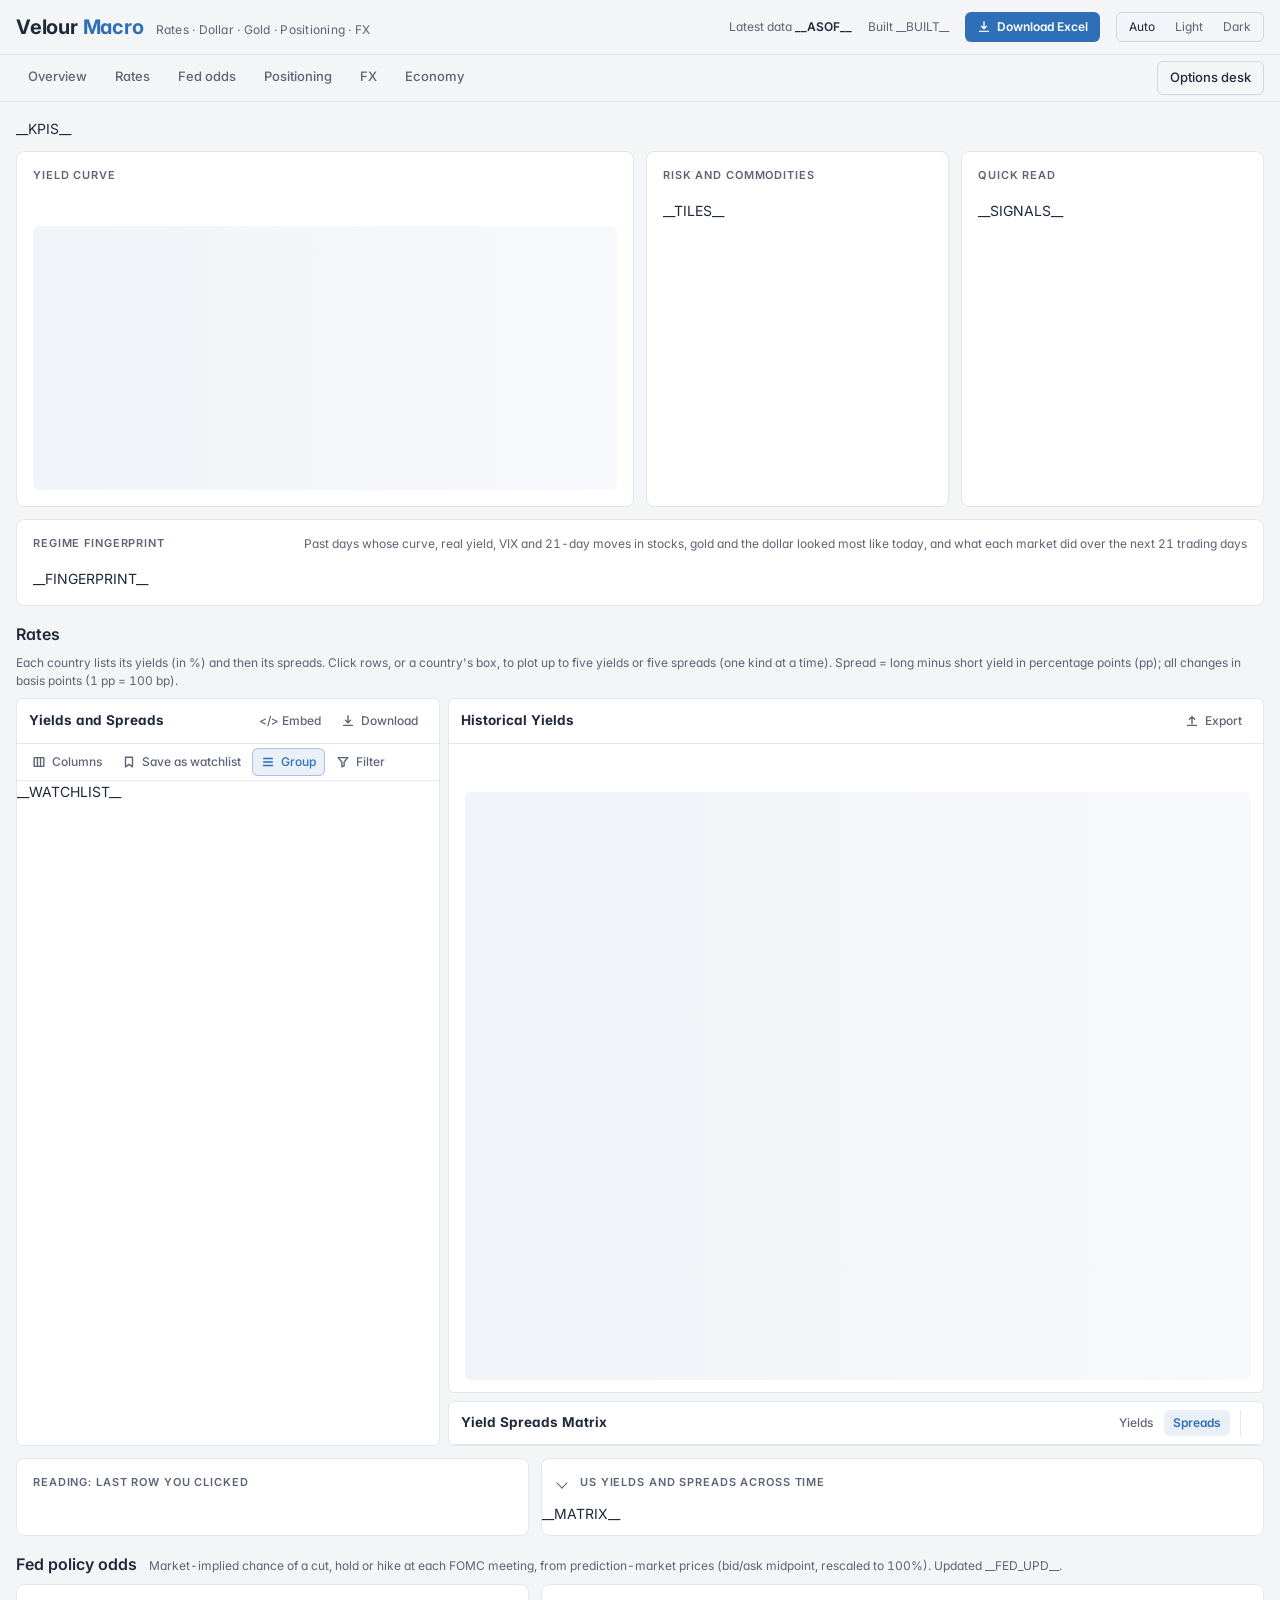
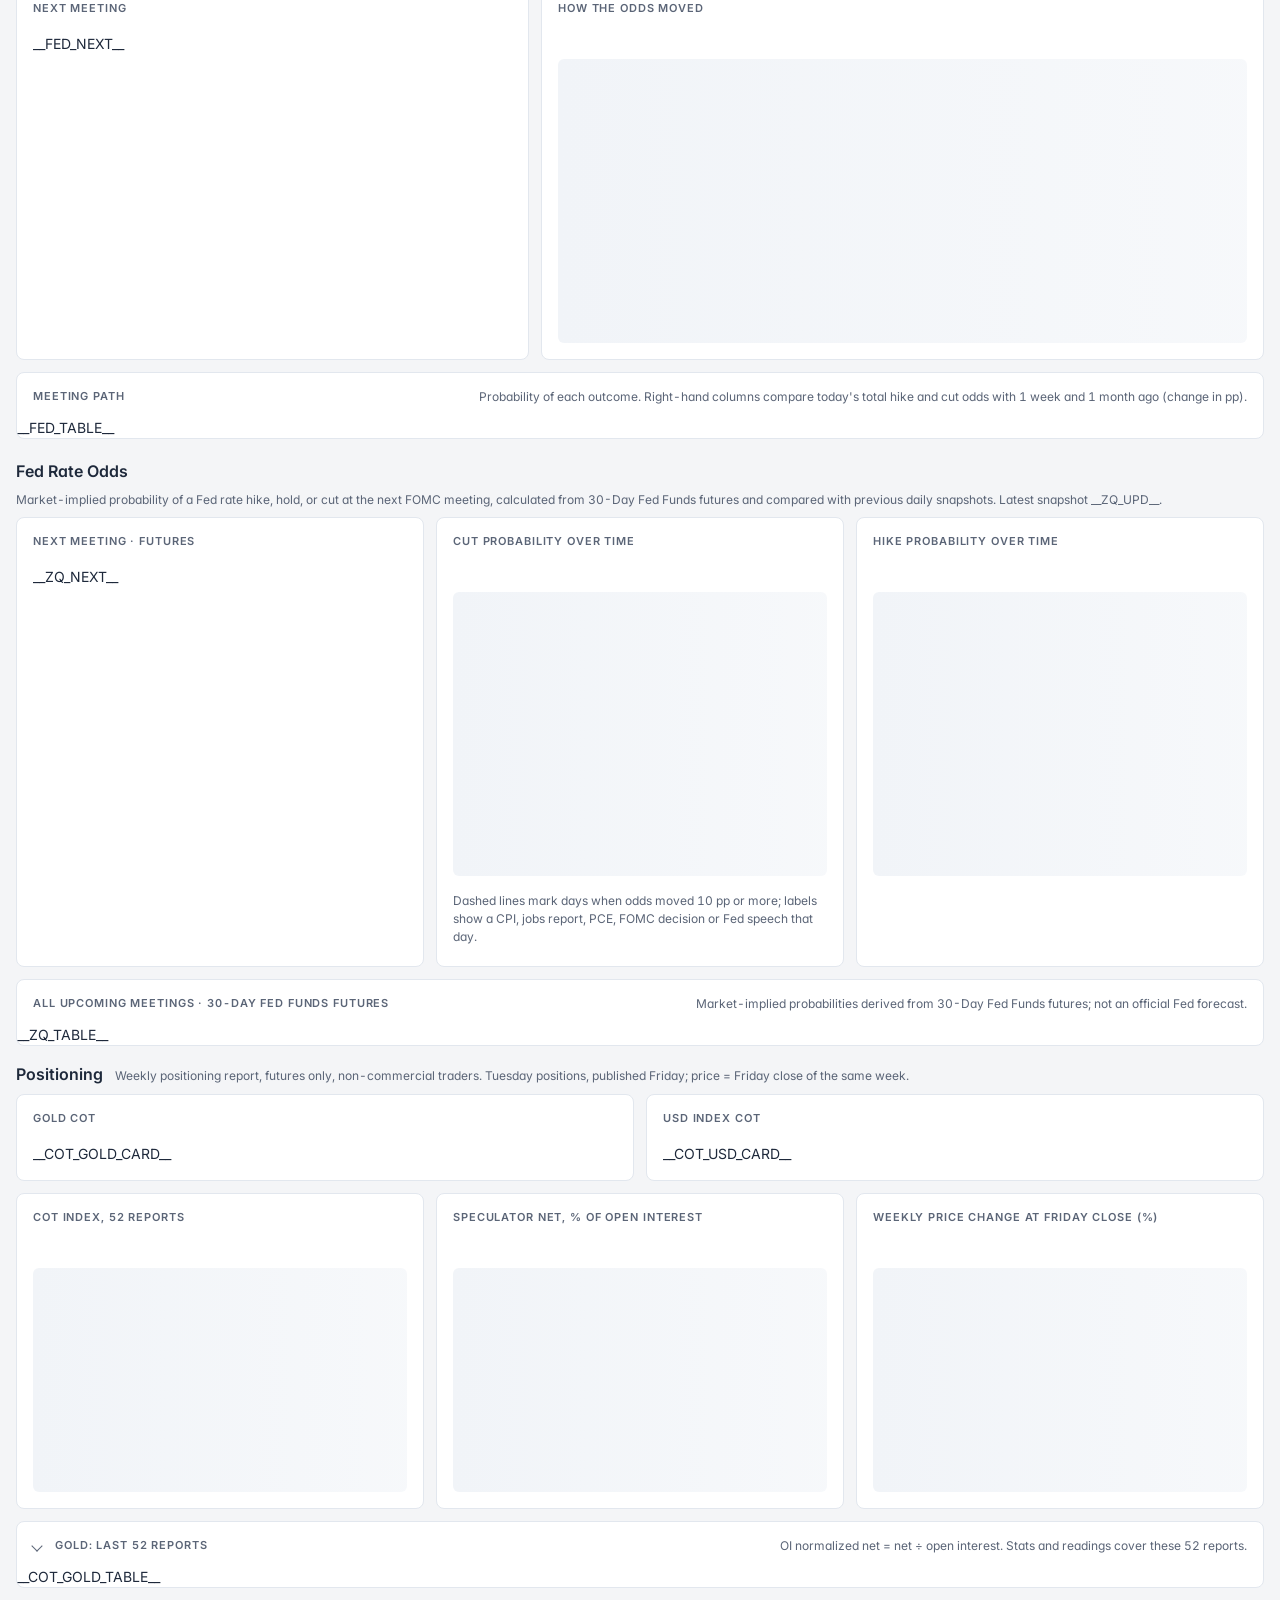
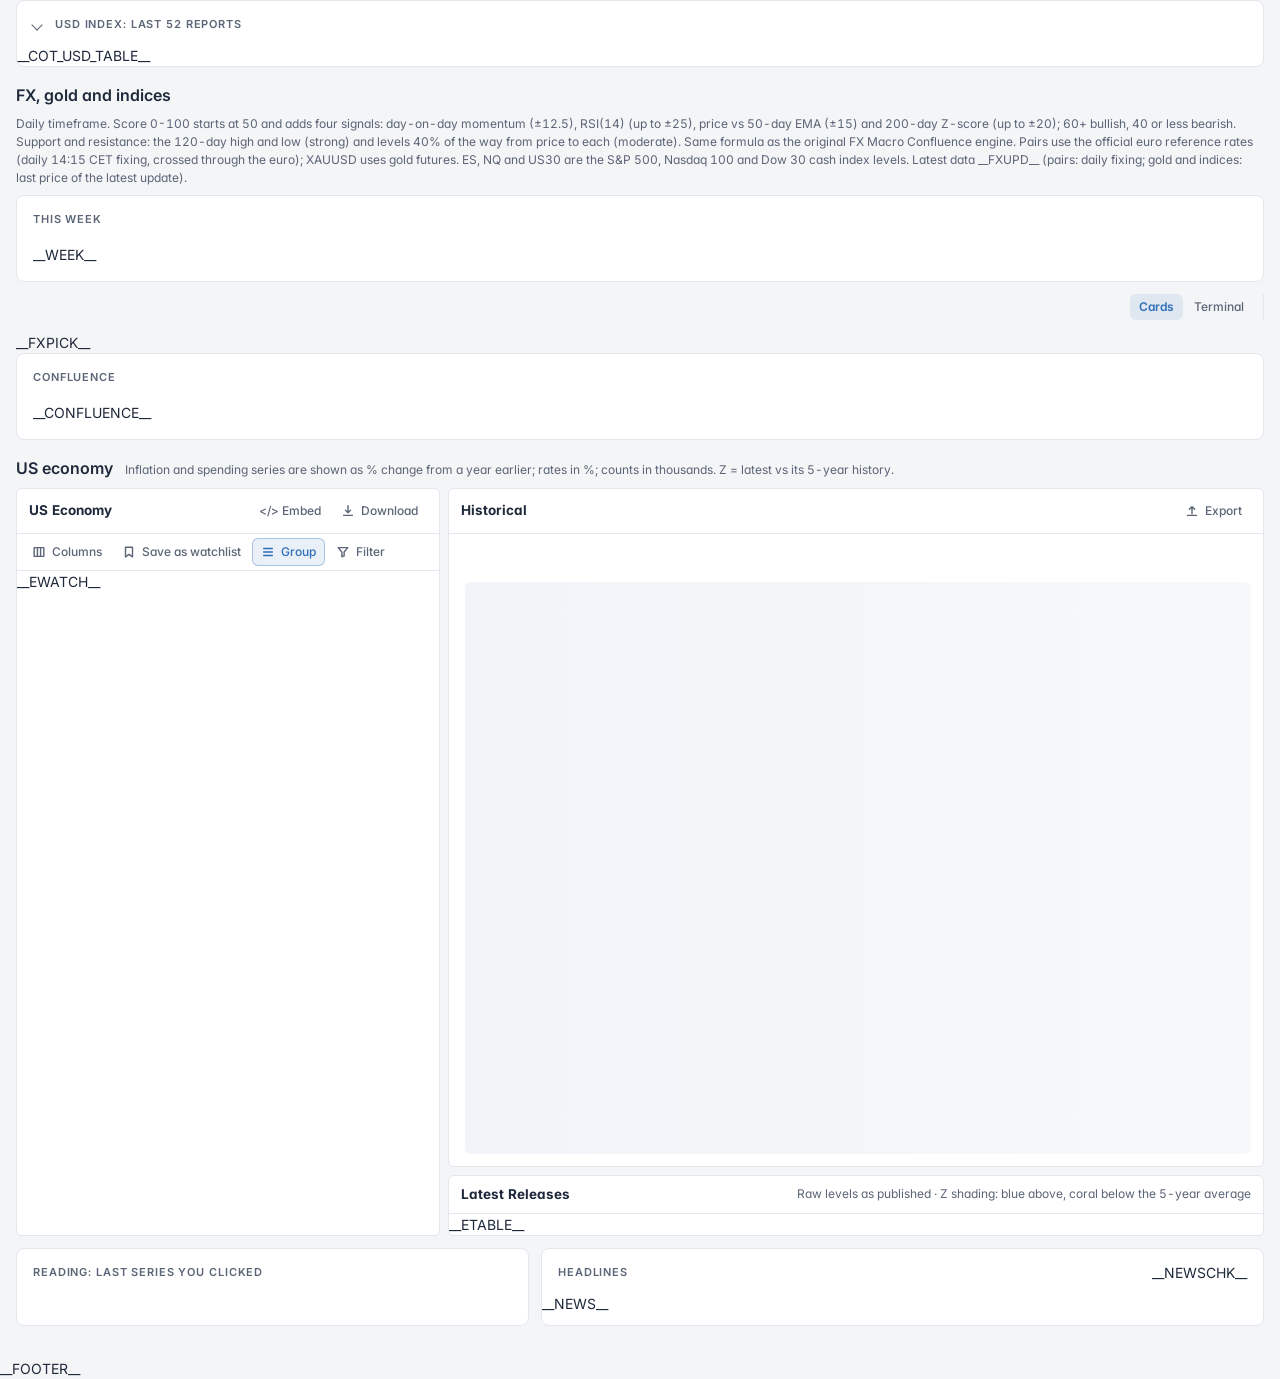
==== commit fed8bc97: "Options desk: sidebar views, Velour chart in the terminal centre with levels overlay, tight full-wid" ====
--- a/template.html
+++ b/template.html
@@ -136,8 +136,6 @@
   .tvbox { height: 480px; margin-top: 10px; border: 1px solid var(--border); border-radius: 8px; overflow: hidden; }
   .tvbox iframe { width: 100%; height: 100%; border: 0; display: block; }
   @media (max-width: 640px) { .tvbox { height: 380px; } }
-  #tvcard { scroll-margin-top: calc(var(--hh, 104px) - 10px); }
-  #tvcard[open] .tvhint { display: none; }
   .tvbox .tvload { margin: 12px; }
   .tvbox { position: relative; }
   .tvbox tv-advanced-chart { display: block; height: 100%; width: 100%; }
@@ -231,7 +229,7 @@
   @media (max-width: 760px) { .odbox, .odgrid { height: 360px; } .odbox.odterr { height: 290px; } .btn.ghost { margin-left: 0; } }
   .odgcols[hidden] { display: none !important; } .odgcols { display: none; font-size: 11px; padding: 2px 8px; margin: 0; flex: none; } @media (max-width: 760px) { .odgcols { display: inline-block; } }
   #od-rng { flex: none; }
-  .odfeed { font-size: 11px; color: var(--muted); margin-left: auto; display: inline-flex; align-items: center; gap: 6px; }
+  .odfeed { font-size: 11px; color: var(--muted); margin-left: auto; flex: none; display: inline-flex; align-items: center; gap: 6px; }
   .odfeed i { width: 7px; height: 7px; border-radius: 50%; background: var(--call); display: inline-block; } .odfeed.stale i { background: var(--warn); }
   .odfeed + .btn.ghost { margin-left: 0; }
   .odreg { margin: 0 16px 14px; padding: 6px 10px; border-left: 3px solid var(--c, var(--muted)); background: var(--surface-2); border-radius: 0 6px 6px 0; font-size: 12px; display: flex; gap: 10px; align-items: baseline; flex-wrap: wrap; }
@@ -273,8 +271,11 @@
   .dpanel.dfull { position: fixed; inset: var(--tvtop, 0px) 0 0 0; z-index: 25; border-radius: 0; overflow: auto; background: var(--surface); grid-column: auto !important; }
   .dpanel.dfull .odbox { height: calc(100vh - var(--tvtop, 0px) - 150px); min-height: 260px; }
   .dpanel.dfull .dlad, .dpanel.dfull .odgrid { max-height: none; height: calc(100vh - var(--tvtop, 0px) - 150px); }
-  .dfresh { display: flex; flex-wrap: wrap; align-items: flex-start; gap: 4px 8px; padding: 0 16px 6px; font-size: 11px; color: var(--muted); }
+  .dfresh { display: flex; align-items: flex-start; gap: 4px 8px; padding: 0 16px 6px; font-size: 11px; color: var(--muted); }
   .dfresh i { width: 7px; height: 7px; border-radius: 50%; background: var(--call); display: inline-block; flex: none; margin-top: 4px; }
+  .dfresh > span:first-of-type { flex: 1 1 0; min-width: 0; }
+  .dfresh .dbadge { flex: none; }
+  .dpanel[data-panel="order_flow"] { align-self: start; }
   .dfresh.stale i { background: var(--warn); }
   .dbadge { font-size: 10px; font-weight: 600; padding: 1px 7px; border-radius: 999px; border: 1px solid var(--border-strong); color: var(--muted); text-transform: uppercase; letter-spacing: .05em; flex: none; }
   .dbadge.warn { color: var(--warn); border-color: var(--warn); }
@@ -296,6 +297,7 @@
   .dwalls h4 { margin: 0 0 4px; font-size: 11px; color: var(--muted); text-transform: uppercase; letter-spacing: .06em; font-weight: 600; }
   .dwrow { display: grid; grid-template-columns: minmax(70px, auto) 1fr auto; gap: 8px; align-items: center; font-size: 12px; padding: 2px 0; font-variant-numeric: tabular-nums; }
   .dwrow .bar { height: 8px; border-radius: 4px; background: var(--surface-2); overflow: hidden; } .dwrow .bar i { display: block; height: 100%; background: var(--c); }
+  .dwrow b { white-space: nowrap; }
   .dwrow small { color: var(--muted); display: block; font-size: 10px; }
   .dgauge, .dmag, .dflow { padding: 4px 16px 14px; }
   .dgauge svg { width: 100%; max-width: 360px; display: block; margin: 0 auto; }
@@ -320,6 +322,170 @@
   .dlgbox .odprompt { min-height: 240px; }
   body.dlock { overflow: hidden; }
   @media (max-width: 760px) { .dbox2 { height: 320px; } .dpanel.dfull .odbox { height: calc(100vh - var(--tvtop, 0px) - 170px); } .odbar .btn.ghost { margin-left: 0; } }
+  /* ---- options desk shell: sidebar (collapsible icon rail) + views; full width, tight gutters, fills the viewport under the header ---- */
+  body.optpage main.wrap, body.optpage .topbar .wrap, body.optpage nav.sections .wrap { max-width: none; padding-left: 6px; padding-right: 6px; }
+  body.optpage main { padding: 4px 0 6px; } body.optpage section.sec { padding-top: 0; }
+  body.optpage .topbar .wrap { padding-top: 5px; padding-bottom: 5px; } body.optpage .brand h1 { font-size: 17px; } body.optpage .brand .sub { display: none; }
+  body.optpage nav.sections .wrap { padding-top: 3px; padding-bottom: 3px; } body.optpage nav.sections a { padding: 3px 10px; font-size: 12.5px; }
+  body.optpage #options { display: flex; flex-direction: column; gap: 4px; height: calc(100vh - var(--hh, 104px) - 10px); }
+  body.optpage #options > .optstale { flex: none; margin: 0; padding: 5px 10px; font-size: 12px; }
+  .dshell { flex: 1 1 0; display: flex; gap: 4px; align-items: stretch; min-height: 540px; }
+  .dside { flex: none; width: 172px; display: flex; flex-direction: column; gap: 2px; padding: 6px 5px; background: var(--surface); border: 1px solid color-mix(in srgb, var(--text) 22%, transparent); border-radius: 8px; overflow: hidden auto; transition: width .14s ease; }
+  .dside-h { display: flex; align-items: center; gap: 4px; padding: 0 0 6px; margin: 0 0 2px; border-bottom: 1px solid var(--border); min-height: 30px; }
+  .dside-ttl { flex: 1 1 auto; min-width: 0; font-size: 11px; font-weight: 600; letter-spacing: .09em; text-transform: uppercase; color: var(--muted); white-space: nowrap; overflow: hidden; text-overflow: ellipsis; }
+  .dside-t, .dside-back { flex: none; width: 28px; height: 28px; display: inline-flex; align-items: center; justify-content: center; border: 0; border-radius: 7px; background: transparent; color: var(--muted); cursor: pointer; padding: 0; text-decoration: none; }
+  .dside-t:hover, .dside-back:hover { background: var(--surface-2); color: var(--text); }
+  .dside .ico { width: 17px; height: 17px; }
+  .dside-l { list-style: none; margin: 0; padding: 0; display: flex; flex-direction: column; gap: 1px; }
+  .dside-l li { margin: 0; }
+  .dside-l button { display: flex; align-items: center; gap: 10px; width: 100%; padding: 6px 8px; border: 0; border-radius: 8px; background: transparent; color: var(--muted); font: inherit; font-size: 13px; font-weight: 500; text-align: left; cursor: pointer; white-space: nowrap; }
+  .dside-l button span { min-width: 0; overflow: hidden; text-overflow: ellipsis; }
+  .dside-l button:hover { background: var(--surface-2); color: var(--text); }
+  .dside-l button[aria-selected="true"] { background: var(--surface-2); color: var(--text); font-weight: 600; box-shadow: inset 2px 0 0 var(--primary); }
+  .dside button:focus-visible, .dside a:focus-visible { outline: 2px solid var(--primary); outline-offset: -2px; }
+  .dside-sep { height: 1px; margin: 5px 6px; background: var(--border); }
+  .dside-f { margin-top: auto; padding-top: 6px; border-top: 1px solid var(--border); }
+  .dside-reset { display: flex; align-items: center; gap: 10px; width: 100%; padding: 6px 8px; border: 0; border-radius: 8px; background: transparent; color: var(--muted); font: inherit; font-size: 12.5px; cursor: pointer; white-space: nowrap; }
+  .dside-reset:hover { background: var(--surface-2); color: var(--text); }
+  .dside-note { margin: 4px 8px 2px; font-size: 10.5px; line-height: 1.35; color: var(--muted); white-space: normal; }
+  body.optpage .disc { display: none; }
+  .disc { margin: 4px auto 16px; font-size: 12px; color: var(--muted); }
+  .dshell[data-side="closed"] .dside { width: 42px; }
+  .dshell[data-side="closed"] .dside-ttl, .dshell[data-side="closed"] .dside-back, .dshell[data-side="closed"] .dside-l button span, .dshell[data-side="closed"] .dside-reset span, .dshell[data-side="closed"] .dside-note { display: none; } .dshell[data-side="closed"] .dside-reset { justify-content: center; padding: 7px 0; }
+  .dshell[data-side="closed"] .dside-h { justify-content: center; } .dshell[data-side="closed"] .dside-l button { justify-content: center; padding: 7px 0; }
+  .dmain { flex: 1 1 0; min-width: 0; display: flex; flex-direction: column; gap: 4px; min-height: 0; }
+  .odctl { flex: none; margin: 0; }
+  .odctl .odbar { padding: 5px 8px 3px; gap: 4px 10px; }
+  .odctl .ranges button { padding: 2px 7px; font-size: 11.5px; } .odctl .odsel { font-size: 11.5px; } .odctl .odsel select { font-size: 11.5px; padding: 2px 5px; }
+  .odctl .odbar .btn.ghost { padding: 3px 9px; font-size: 11.5px; margin-left: 0; }
+  .odrow2 { display: flex; flex-direction: column; gap: 3px; padding: 0 8px 4px; }
+  .odrow3 { display: flex; flex-wrap: wrap; align-items: center; gap: 2px 12px; min-width: 0; }
+  .odrow2 .odmode { flex: 1 1 260px; min-width: 0; padding: 0; font-size: 10.5px; line-height: 1.3; white-space: nowrap; overflow: hidden; text-overflow: ellipsis; }
+  .odrow2 .odstats { flex: none; padding: 0; gap: 3px 18px; } .odrow2 .odstats div { min-width: 78px; } .odrow2 .odstats .v { font-size: 14px; margin-top: 0; } .odrow2 .odstats .m { font-size: 10px; } .odrow2 .odstats .kl { font-size: 9.5px; }
+  .odrow2 .odreg { flex: 0 1 auto; margin: 0; padding: 2px 8px; font-size: 11px; min-width: 0; }
+  .dpanes { flex: 1 1 0; min-height: 0; position: relative; }
+  .dtab { height: 100%; min-height: 0; overflow: auto; }
+  .dtab[hidden] { display: none; }
+  .dtab > .dpanel.dsolo { height: 100%; min-height: 0; }
+  .dtab > .dpanel.dsolo.dtop { height: auto; max-width: 1100px; }
+  .dsolo .odbox, .dsolo .odgwrap, .dsolo > .cv { flex: 1 1 0; min-height: 200px; height: auto; }
+  .dsolo .odgwrap .odgrid { height: auto; max-height: none; } .dsolo .odgwrap { display: flex; }
+  .dsolo .odstack { flex: 1 1 0; min-height: 0; } .dsolo .odpane { display: flex; flex-direction: column; min-height: 0; } .dsolo .odpane .odbox { flex: 1 1 0; height: auto; min-height: 200px; }
+  .dsolo > .odcap, .dsolo > .odlegend { flex: none; }
+  .dvol { display: grid; grid-template-columns: 1fr 1fr; grid-auto-rows: auto; gap: 4px; align-content: start; }
+  .dvol > .dpanel { min-height: 0; } .dvol > .dwide { grid-column: 1 / -1; }
+  .dvol .cv { flex: none; height: 220px; } .dvol { height: auto; min-height: 100%; } .dvol > .dpanel { overflow: visible; } .dvol .dpanel > * { flex-shrink: 0; }
+  .dcopy { display: grid; grid-template-columns: minmax(0, 2fr) minmax(0, 1fr); gap: 4px; align-content: start; } .dcopy > .dpanel { align-self: start; } .dcopy .odprompt { min-height: 260px; }
+  .dcopybtns { display: flex; flex-wrap: wrap; gap: 8px; } .dcopybtns .btn { flex: none; }
+  .dtables > .grid { gap: 8px; padding: 2px; }
+  .dtab .card-h { padding: 8px 12px 6px; min-height: 36px; }
+  .dpanel .card-h .dtools { margin-left: auto; }
+  .dtools button { display: inline-flex; align-items: center; justify-content: center; } .dtools svg { width: 13px; height: 13px; stroke: currentColor; fill: none; stroke-width: 1.7; stroke-linecap: round; stroke-linejoin: round; pointer-events: none; }
+  .dsfctl { display: flex; gap: 8px; align-items: center; flex-wrap: wrap; flex: none; }
+  /* tab strip in a panel header (like the reference's "CANDLESTICK | GLOBE"): small caps, current tab underlined and bold */
+  .dtabs { display: inline-flex; gap: 2px; flex: 0 1 auto; min-width: 0; }
+  .dtabs button { font: inherit; font-size: 10px; font-weight: 600; letter-spacing: .09em; text-transform: uppercase; padding: 3px 7px 2px; border: 0; border-bottom: 2px solid transparent; border-radius: 4px 4px 0 0; background: transparent; color: var(--muted); cursor: pointer; white-space: nowrap; }
+  .dtabs button:hover { color: var(--text); background: var(--surface-2); }
+  .dtabs button[aria-pressed="true"] { color: var(--text); border-bottom-color: var(--primary); }
+  .dtabs button:focus-visible, .dlvl:focus-visible { outline: 2px solid var(--primary); outline-offset: 1px; }
+  .dlvl { flex: none; font: inherit; font-size: 10px; font-weight: 600; letter-spacing: .06em; text-transform: uppercase; padding: 2px 8px; border: 1px solid var(--border-strong); border-radius: 999px; background: transparent; color: var(--muted); cursor: pointer; }
+  .dlvl[aria-pressed="true"] { color: var(--primary-ink); background: var(--tint-primary); border-color: var(--primary); }
+  .dlvl[aria-pressed="true"]::before { content: "\2713\00a0"; }
+  /* terminal: four columns (ladder | greeks + magnet | chart | walls/hedging over surface/skew); each panel fills its share of the height */
+  .dterm { display: grid; grid-template-columns: 1fr; gap: 4px; margin: 0; height: 100%; min-height: 0; }
+  .dterm .dcol { display: contents; }
+  .dterm .dpanel { min-height: 0; min-width: 0; height: 440px; }
+  .dterm .dgroup { display: contents; }
+  .dterm .dgroup.js > .dpanel:not(.gon) { display: none; }
+  .dterm .dpanel.dcollapsed { height: auto; }
+  .dterm .dpanel.dfull { height: auto; }
+  .dterm .dpanel:not(.dfull) .dguide { display: none; }
+  .dterm .dpanel[data-panel="ladder"] { order: 1; height: 460px; } .dterm .dpanel[data-panel="greeks_view"] { order: 2; height: 420px; } .dterm .dpanel[data-panel="magnet"] { order: 6; height: 340px; }
+  .dterm .dpanel[data-panel="pchart"] { order: 3; height: 600px; } .dterm .dpanel[data-panel="walls"], .dterm .dpanel[data-panel="hedging"] { order: 4; height: 300px; }
+  .dterm .dpanel[data-panel="surface"], .dterm .dpanel[data-panel="skew"] { order: 5; height: 420px; }
+  @media (min-width: 760px) and (max-width: 1199px) {
+    .dterm { grid-template-columns: 1fr 1fr; }
+    .dterm .dpanel[data-panel="pchart"] { grid-column: 1 / -1; order: 0; height: 600px; }
+    .dterm .dpanel[data-panel="ladder"], .dterm .dpanel[data-panel="greeks_view"] { height: 480px; }
+  }
+  @media (min-width: 1200px) {
+    .dterm { grid-template-columns: 16fr 21fr 39fr 24fr; }
+    .dterm .dcol { display: flex; flex-direction: column; gap: 4px; min-height: 0; min-width: 0; }
+    .dterm .dgroup { display: flex; flex-direction: column; gap: 4px; min-height: 0; min-width: 0; }
+    .dterm .dgroup[data-g="a"] { flex: 2 1 0; } .dterm .dgroup[data-g="b"] { flex: 3 1 0; }
+    .dterm .dpanel, .dterm .dpanel[data-panel] { height: auto; order: 0; }
+    .dterm .dcol > .dpanel, .dterm .dgroup > .dpanel { flex: 1 1 0; }
+    .dterm .dcol.c2 > .dpanel[data-panel="greeks_view"] { flex: 3 1 0; } .dterm .dcol.c2 > .dpanel[data-panel="magnet"] { flex: 2 1 0; }
+    .dterm .dpanel.dcollapsed { flex: none !important; height: auto; }
+    .dterm .dpanel.dfull { flex: none; height: auto; }
+    .dterm .dpanel[data-panel="surface"] .odbox { min-height: 120px; }
+  }
+  .dterm .dpanel:not(.dfull) .card-h { padding: 6px 6px 4px 8px; min-height: 30px; gap: 4px 6px; flex-wrap: nowrap; }
+  .dterm .dpanel:not(.dfull) .card-h h3 { flex: 0 0 auto; max-width: 100%; } .dterm .dpanel[data-panel="magnet"]:not(.dfull) .card-h h3 { flex: 0 1 auto; min-width: 0; white-space: normal !important; line-height: 1.25; }
+  .dterm .dpanel:not(.dfull) .card-h .ranges { flex: 0 1 auto; min-width: 0; justify-content: flex-end; }
+  .dterm .dpanel:not(.dfull) .card-h h3 { font-size: 10px; letter-spacing: .09em; white-space: nowrap; }
+  .dterm .dpanel:not(.dfull) .ranges { gap: 1px; } .dterm .dpanel:not(.dfull) .ranges button { font-size: 10.5px; padding: 2px 6px; }
+  .dterm .dpanel:not(.dfull) .dtools button { min-width: 20px; height: 20px; padding: 0 4px; font-size: 11px; }
+  .dterm .dpanel:not(.dfull) .dfresh { padding: 0 8px 3px; font-size: 10px; gap: 4px 6px; }
+  .dterm .dpanel:not(.dfull) .dfresh > span:first-of-type { white-space: normal; overflow-wrap: anywhere; line-height: 1.3; }
+  .dterm .dpanel:not(.dfull) .dfresh i { width: 6px; height: 6px; margin-top: 3px; }
+  .dterm .dpanel:not(.dfull) .odcap { padding: 0 8px; font-size: 10px; min-height: 0; line-height: 1.35; }
+  .dterm .dpanel:not(.dfull) .dctl { padding: 0 8px 2px; gap: 3px 8px; } .dterm .dctl .ranges { flex: 0 1 auto; min-width: 0; }
+  .dterm .dpanel:not(.dfull) .odbox { margin: 0 2px 2px; }
+  .dterm .dpanel:not(.dfull) .odlegend { padding: 0 8px 6px; font-size: 10px; flex-wrap: wrap; gap: 2px 8px; } .dterm .odlegend i { width: 80px; }
+  .dterm .dlad { margin: 2px 4px 4px; flex: 1 1 0; min-height: 0; max-height: none; }
+  .dterm .dpanel:not(.dfull) .dlad table, .dterm .dpanel:not(.dfull) .dsk table { font-size: 10.5px; } .dterm .dlad th, .dterm .dlad td { padding: 2px 5px; }
+  .dterm .dbox2, .dterm .dbox3 { flex: 1 1 0; min-height: 0; height: auto; overflow: hidden; }
+  .dterm .dpanel[data-panel="surface"] .odbox { flex: 1 1 0; min-height: 0; height: auto; }
+  .dterm .dpanel[data-panel="surface"] .odbox.odterr { height: auto; }
+  .dterm .dwalls { padding: 2px 8px 6px; gap: 6px; overflow: auto; flex: 1 1 0; min-height: 0; grid-template-columns: 1fr 1fr; align-content: start; }
+  .dterm .dpanel:not(.dfull) .dwalls h4 { font-size: 9.5px; margin: 0 0 2px; letter-spacing: .05em; }
+  .dterm .dpanel:not(.dfull) .dwrow { grid-template-columns: 1fr auto; font-size: 11px; padding: 1px 0; gap: 4px; }
+  .dterm .dpanel:not(.dfull) .dwrow .bar, .dterm .dpanel:not(.dfull) .dwrow small, .dterm .dpanel:not(.dfull) .dshare, .dterm .dpanel:not(.dfull) .dwalls > .note, .dterm .dpanel:not(.dfull) .dwalls .note { display: none; }
+  .dterm .dpanel:not(.dfull) .dwrow > div:last-child { white-space: nowrap; font-size: 10.5px; }
+  .dterm .dgauge { padding: 0 8px 6px; flex: 1 1 0; min-height: 0; overflow: auto; display: flex; flex-direction: column; align-items: center; }
+  .dterm .dpanel:not(.dfull) .dgauge svg { max-height: 104px; flex: none; } .dterm .dpanel:not(.dfull) .dgauge .gs { margin-top: 0; } .dterm .dpanel:not(.dfull) .dgauge .gs div + div { display: none; }
+  .dterm .dpanel:not(.dfull) .dgauge .gs div { font-size: 10.5px; }
+  .dterm .dmag { padding: 2px 8px 6px; flex: 1 1 0; min-height: 0; overflow: auto; }
+  .dterm .dpanel:not(.dfull) .dmag .dm { gap: 4px 14px; } .dterm .dpanel:not(.dfull) .dmag .dm > div { min-width: 80px; } .dterm .dpanel:not(.dfull) .dmag .v { font-size: 15px; }
+  .dterm .dpanel:not(.dfull) .dmag .sub { margin: 8px 0 3px; font-size: 10px; } .dterm .dpanel:not(.dfull) .dmag .meth { display: none; } .dterm .dpanel:not(.dfull) .dmag svg { max-height: 52px; }
+  .dterm .dsk { margin: 0 4px 4px; max-height: 92px; overflow: auto; flex: none; } .dterm .dpanel:not(.dfull) .dsk .note { display: none; } .dterm .dpanel:not(.dfull) .legend { padding: 0 8px 4px; font-size: 10px; }
+  .dterm .dbadge { font-size: 9px; padding: 0 6px; }
+  .dterm #sf-reset { font-size: 10.5px; padding: 2px 8px; }
+  .dpc { flex: 1 1 0; min-height: 120px; margin: 0 2px 2px; position: relative; } .dpmsg { flex: 1 1 0; padding: 12px; font-size: 12px; color: var(--muted); } .dpmsg b { color: var(--text); display: block; margin-bottom: 4px; font-size: 13px; } .dpc .dpmsg { padding: 12px; font-size: 12px; color: var(--muted); }
+  .dpc .dpmsg b { color: var(--text); display: block; margin-bottom: 4px; font-size: 13px; }
+  .dpclg { display: flex; flex-wrap: wrap; gap: 2px 12px; padding: 2px 8px 6px; font-size: 10px; color: var(--muted); font-variant-numeric: tabular-nums; }
+  .dpclg span { display: inline-flex; align-items: center; gap: 4px; white-space: nowrap; flex: none; } .dpclg i { display: inline-block; width: 16px; height: 0; border-top: 2px solid var(--c, var(--muted)); } .dpclg i.dsh { border-top-style: dashed; } .dpclg i.dot { border-top-style: dotted; }
+  .dpanel.dfull .dpc { flex: none; height: calc(100vh - var(--tvtop, 0px) - 170px); min-height: 260px; }
+  .dterm .dpanel[data-panel="walls"]:not(.dfull) .card-h { flex-wrap: wrap; } .dterm .dpanel[data-panel="walls"]:not(.dfull) .card-h .ranges { flex: 1 1 100%; order: 10; justify-content: flex-start; }
+  .dterm .dpanel[data-panel="hedging"]:not(.dfull) .gs b { font-size: 12.5px !important; }
+  /* centre chart panel: the Velour chart or the Live widget fills it */
+  .dchart > .odcap { flex: none; display: -webkit-box; -webkit-box-orient: vertical; -webkit-line-clamp: 2; overflow: hidden; line-height: 1.3; padding: 0 8px; font-size: 10px; }
+  .dpcbody { flex: 1 1 0; min-height: 0; display: flex; flex-direction: column; }
+  .dpcbody > #kl-pane { flex: 1 1 0; min-height: 0; display: flex; flex-direction: column; }
+  .dpcbody > #kl-pane[hidden], .dpcbody > #tv-live[hidden] { display: none; }
+  .dpcbody > #tv-live { flex: 1 1 0; min-height: 0; display: flex; flex-direction: column; padding: 0 6px; }
+  .dpcbody #tv-live .tvbox { flex: 1 1 0; height: auto; min-height: 200px; margin-top: 4px; }
+  .dpcbody #tv-live .note { margin: 4px 0 4px; font-size: 10.5px; }
+  .dchart .dpclg { flex: none; } .dchart .dfresh { display: none; }
+  .dpanel.dfull .dpcbody { flex: 1 1 auto; min-height: 400px; }
+  .dpanel.dfull.dchart { display: flex; flex-direction: column; }
+  @media (max-width: 759px) {
+    body.optpage #options { height: auto; }
+    .dshell { flex-direction: column; height: auto; min-height: 0; gap: 4px; }
+    .dside { width: auto; flex-direction: row; align-items: center; padding: 3px; overflow: auto hidden; scrollbar-width: none; position: sticky; top: var(--hh, 90px); z-index: 12; }
+    .dshell[data-side="closed"] .dside { width: auto; }
+    .dside-h, .dside-f { display: none; }
+    .dside-l { flex-direction: row; gap: 2px; } .dside-l button { width: auto; padding: 6px 9px; gap: 6px; font-size: 12.5px; } .dshell[data-side="closed"] .dside-l button span { display: inline; }
+    .dside-sep { width: 1px; height: 18px; margin: 0 3px; align-self: center; }
+    .dmain { min-height: 0; } .dpanes { flex: none; } .dtab { height: auto; overflow: visible; }
+    .dtab > .dpanel.dsolo { height: auto; } .dsolo .odbox, .dsolo .odgwrap, .dsolo > .cv { flex: none; height: 360px; } .dsolo .odgwrap .odgrid { height: 360px; } .dsolo .odbox.odterr { height: 300px; }
+    .dsolo .odpane .odbox { flex: none; height: 300px; }
+    .dvol, .dcopy { display: flex; flex-direction: column; } .dvol .cv { flex: none; height: 240px; }
+    .dterm { height: auto; } .dterm .dpanel[data-panel="pchart"] { height: 560px; }
+    .odctl .odbar { gap: 4px 8px; } .odrow2 .odreg { flex: 1 1 100%; }
+    body.optpage main.wrap, body.optpage .topbar .wrap, body.optpage nav.sections .wrap { padding-left: 4px; padding-right: 4px; }
+  }
   /*OPTDESK:END*/
   .fpprof { display: flex; flex-wrap: wrap; gap: 6px 14px; font-size: 12px; margin: 0 0 10px; color: var(--muted); }
   .fpprof b { color: var(--text); font-weight: 600; } .fpprof i { font-style: normal; font-size: 11px; }
@@ -667,10 +833,6 @@
 
   @media (max-width: 520px) { .wrap { padding: 0 12px; } .brand h1 { font-size: 18px; } .cv.main { height: 300px; } .kv { font-size: 20px; } }
 
-  /* chart card: tabs, panes */
-  #chart-tabs { margin: 2px 0 8px; }
-  #kl-root { min-height: 200px; }
-  .card-b.tvfull #tv-live { flex: 1 1 auto; display: flex; flex-direction: column; min-height: 0; }
   #tv-live[hidden], #kl-pane[hidden] { display: none; }
 
   /* print / PDF */
@@ -686,7 +848,7 @@
     body { font-size: 11px; }
   }
 </style>
-<style>/*__CHART_KLINE_CSS__*/</style>
+<style>/*OPTDESK:BEGIN*//*__CHART_KLINE_CSS__*//*OPTDESK:END*/</style>
 </head>
 <body>
 <svg width="0" height="0" style="position:absolute" aria-hidden="true">
@@ -696,6 +858,28 @@
   <symbol id="i-save" viewBox="0 0 16 16"><path d="M4 2.5h8v11l-4-2.8-4 2.8z"/></symbol>
   <symbol id="i-group" viewBox="0 0 16 16"><path d="M3 4h10M3 8h10M3 12h10"/></symbol>
   <symbol id="i-flt" viewBox="0 0 16 16"><path d="M2.5 3h11L9.3 8v4.5l-2.6 1V8z"/></symbol>
+  <!--OPTDESK:BEGIN-->
+  <symbol id="d-side" viewBox="0 0 16 16"><path d="M2.5 3h11v10h-11zM6 3v10"/></symbol>
+  <symbol id="d-back" viewBox="0 0 16 16"><path d="M9.5 3.5 5 8l4.5 4.5"/></symbol>
+  <symbol id="d-terminal" viewBox="0 0 16 16"><path d="M2 3.5h12v9H2zM2 6.5h12M5 9.5h3"/></symbol>
+  <symbol id="d-spine" viewBox="0 0 16 16"><path d="M8 2v12M3 4h5M5.5 7h2.5M2.5 10h5.5M8 13h5M8 4h3.5"/></symbol>
+  <symbol id="d-terrain" viewBox="0 0 16 16"><path d="M1.5 12.5 5 7l3 3.5 2.5-4 4 6z"/></symbol>
+  <symbol id="d-grid" viewBox="0 0 16 16"><path d="M2.5 2.5h11v11h-11zM2.5 6.2h11M2.5 9.8h11M6.2 2.5v11M9.8 2.5v11"/></symbol>
+  <symbol id="d-smile" viewBox="0 0 16 16"><path d="M2 4.5c1.4 7 10.6 7 12 0"/></symbol>
+  <symbol id="d-stack" viewBox="0 0 16 16"><path d="M8 2 14 5 8 8 2 5zM2 8l6 3 6-3M2 11l6 3 6-3"/></symbol>
+  <symbol id="d-vol" viewBox="0 0 16 16"><path d="M1.5 8h3l1.5-4.5 2.5 9 1.5-4.5h4"/></symbol>
+  <symbol id="d-replay" viewBox="0 0 16 16"><path d="M3 8a5 5 0 1 0 1.6-3.7M3 2.5v3h3M7 6l3 2-3 2z"/></symbol>
+  <symbol id="d-copy" viewBox="0 0 16 16"><path d="M6 6h7.5v7.5H6zM3.5 10.5v-8h8"/></symbol>
+  <symbol id="d-flow" viewBox="0 0 16 16"><path d="M2 4h8M2 8h12M2 12h5M12 3l2 1-2 1"/></symbol>
+  <symbol id="d-tables" viewBox="0 0 16 16"><path d="M2.5 3.5h11M2.5 6.5h11M2.5 9.5h11M2.5 12.5h7"/></symbol>
+  <symbol id="d-guide" viewBox="0 0 16 16"><path d="M2 3h4.5a1.5 1.5 0 0 1 1.5 1.5V13a1.5 1.5 0 0 0-1.5-1.5H2zM14 3H9.5A1.5 1.5 0 0 0 8 4.5V13a1.5 1.5 0 0 1 1.5-1.5H14z"/></symbol>
+  <symbol id="d-method" viewBox="0 0 16 16"><path d="M3.5 2h9v12h-9zM5.7 5h4.6M5.7 8h4.6M5.7 11h2.8"/></symbol>
+  <symbol id="d-reset" viewBox="0 0 16 16"><path d="M13 8a5 5 0 1 1-1.6-3.7M13 2.5v3h-3"/></symbol>
+  <symbol id="d-collapse" viewBox="0 0 16 16"><path d="M3.5 6l4.5 4.5L12.5 6"/></symbol>
+  <symbol id="d-expand" viewBox="0 0 16 16"><path d="M6 3.5 10.5 8 6 12.5"/></symbol>
+  <symbol id="d-full" viewBox="0 0 16 16"><path d="M2.5 6V2.5H6M10 2.5h3.5V6M13.5 10v3.5H10M6 13.5H2.5V10"/></symbol>
+  <symbol id="d-close" viewBox="0 0 16 16"><path d="M3.5 3.5l9 9M12.5 3.5l-9 9"/></symbol>
+  <!--OPTDESK:END-->
 </svg>
 <div class="stickyhead">
 <header class="topbar"><div class="wrap">
@@ -761,30 +945,12 @@
         <summary class="card-h"><span class="ttl"><span class="chev"></span><h3>US yields and spreads across time</h3></span></summary>
         __MATRIX__
       </details>
-      <details class="card collapse" style="--w:12" id="tvcard">
-        <summary class="card-h"><span class="ttl"><span class="chev"></span><h3>Chart</h3></span><span class="note tvhint">Open to load the chart</span></summary>
-        <div class="card-b">
-          <div class="ranges" id="chart-tabs" role="group" aria-label="Chart type"><button type="button" data-v="kline" aria-pressed="true">Velour chart</button><button type="button" data-v="live" aria-pressed="false">Live</button></div>
-          <div id="kl-pane">
-            <script type="application/json" id="chart-feed">__CHART_FEED__</script>
-            <div id="kl-root"></div>
-          </div>
-          <div id="tv-live" hidden>
-            <div class="tvbar"><div class="ranges" id="tv-sym" role="group" aria-label="Chart symbol"></div><button type="button" class="tvx" id="tv-x" aria-expanded="false" aria-controls="tv-box" disabled hidden>Expand</button></div>
-            <div id="tv-box" class="tvbox" aria-live="polite"></div>
-            <p class="note" id="tv-fail" hidden>The TradingView chart could not load (blocked or offline). The rest of the dashboard is unaffected. <a href="https://www.tradingview.com/" target="_blank" rel="noopener noreferrer">Open tradingview.com</a></p>
-            <p class="note">Charting tool, not advice. Prices come from TradingView, may be delayed, and are separate from the dashboard data above.</p>
-            <p class="note tvnote2">Opening the Live tab loads a TradingView script on this page and it also uses a hidden TradingView frame, so TradingView sees your IP address, cookies and this page's address; nothing else from the page is sent.<br>Remembers symbol, candle interval and date range on this device. Drawings and indicators reset on reload.<br>
-              Index and dollar-index charts are broker CFD quotes (they track the index but are not the official level; the S&amp;P entry is a CFD quote that tracks the S&amp;P 500 Index). The 10Y yield is the Federal Reserve end-of-day series, drawn as a line.</p>
-          </div>
-        </div>
-      </details>
     </div>
   </section>
 
   <!-- ============ FED ODDS ============ -->
   <section class="sec" id="fed">
-    <div class="sechead"><h2>Fed policy odds</h2><p>Market-implied chance of a cut, hold or hike at each FOMC meeting, from Kalshi prediction markets (bid/ask midpoint, rescaled to 100%). Updated __FED_UPD__.</p></div>
+    <div class="sechead"><h2>Fed policy odds</h2><p>Market-implied chance of a cut, hold or hike at each FOMC meeting, from prediction-market prices (bid/ask midpoint, rescaled to 100%). Updated __FED_UPD__.</p></div>
     <div class="grid">
       <div class="card" style="--w:5"><div class="card-h"><h3>Next meeting</h3></div><div class="card-b">__FED_NEXT__</div></div>
       <div class="card" style="--w:7"><div class="card-h"><h3>How the odds moved</h3><div class="ranges" id="fedm" role="group" aria-label="Meeting"></div></div><div class="legend" data-for="fed"></div><div class="cv tall" id="ch-fed" role="img" aria-label="Cut, hold and hike odds over time for the selected meeting"></div></div>
@@ -801,7 +967,7 @@
 
   <!-- ============ POSITIONING ============ -->
   <section class="sec" id="positioning">
-    <div class="sechead"><h2>Positioning</h2><p>CFTC Legacy Futures Only, Non-Commercial. Tuesday positions, published Friday; price = Friday close of the same week.</p></div>
+    <div class="sechead"><h2>Positioning</h2><p>Weekly positioning report, futures only, non-commercial traders. Tuesday positions, published Friday; price = Friday close of the same week.</p></div>
     <div class="grid">
       <div class="card cotcard" style="--w:6"><div class="card-h"><h3>Gold COT</h3></div><div class="card-b">__COT_GOLD_CARD__</div></div>
       <div class="card cotcard" style="--w:6"><div class="card-h"><h3>USD Index COT</h3></div><div class="card-b">__COT_USD_CARD__</div></div>
@@ -809,11 +975,11 @@
       <div class="card" style="--w:4"><div class="card-h"><h3>Speculator net, % of open interest</h3></div><div class="legend" data-for="cotoi"></div><div class="cv" id="ch-cotoi" role="img" aria-label="Speculator net position as a percent of open interest"></div></div>
       <div class="card" style="--w:4"><div class="card-h"><h3>Weekly price change at Friday close (%)</h3></div><div class="legend" data-for="cotpx"></div><div class="cv" id="ch-cotpx" role="img" aria-label="Weekly price change at Friday close"></div></div>
       <details class="card collapse" style="--w:12" open data-mobile-closed>
-        <summary class="card-h"><span class="ttl"><span class="chev"></span><h3>Gold (COMEX 088691): last 52 reports</h3></span><span class="note">OI normalized net = net ÷ open interest. Stats and readings cover these 52 reports.</span></summary>
+        <summary class="card-h"><span class="ttl"><span class="chev"></span><h3>Gold: last 52 reports</h3></span><span class="note">OI normalized net = net ÷ open interest. Stats and readings cover these 52 reports.</span></summary>
         <div class="card-b flush">__COT_GOLD_TABLE__</div>
       </details>
       <details class="card collapse" style="--w:12" open data-mobile-closed>
-        <summary class="card-h"><span class="ttl"><span class="chev"></span><h3>USD Index (ICE 098662): last 52 reports</h3></span></summary>
+        <summary class="card-h"><span class="ttl"><span class="chev"></span><h3>USD Index: last 52 reports</h3></span></summary>
         <div class="card-b flush">__COT_USD_TABLE__</div>
       </details>
     </div>
@@ -822,68 +988,151 @@
   <!-- ============ FX ============ -->
 
 <!--OPTDESK:BEGIN-->
-  <section class="sec" id="options">
-    <div class="sechead"><a href="#overview" class="backlink">← Macro dashboard</a><h2>Options positioning</h2><p>Computed from delayed option chains. The source, delay and fetch time are on every panel. Open interest is the settled figure from the start of the session; prices are the latest available at the time shown, not necessarily closes. Gamma exposure assumes dealers hold the opposite side of customer positions, a common simplification: it maps where hedging flows may cluster, not where price must go. Index levels come from the index options, or from a proxy scaled to the index and marked approximate; gold levels come from GLD options scaled to the COMEX gold future. Not a live trade tape. Educational context, not advice.</p></div>
+  <section class="sec" id="options" aria-label="Options desk">
     __OPTSTALE__
-    <div id="odesk">
-      <div class="card odctl"><div class="card-b odbar">
-        <div class="ranges" id="od-inst" role="group" aria-label="Instrument"></div>
-        <div class="ranges" id="od-greek" role="group" aria-label="Greek"></div>
-        <label class="odsel">Expiry <select id="od-ex" aria-label="Expiry"></select></label>
-        <div class="ranges" id="od-rng" role="group" aria-label="Strike range around price"></div>
-        <div class="ranges" id="od-mode" role="group" aria-label="Mode"></div>
-        <label class="odsel" id="od-mvw">Move <select id="od-mv" aria-label="Price move"></select></label>
-        <span class="odfeed" id="od-feed"></span>
-        <button type="button" class="btn ghost" id="od-copy">Copy levels</button>
-        <button type="button" class="btn ghost" id="od-tv" title="Pine script and CSV of the call wall, put wall, gamma flip and max pain">Copy levels for TradingView</button>
-        <button type="button" class="btn ghost" id="od-reset" title="Put the panels back in their default order, all open">Reset layout</button>
-      </div>
-      <p class="odmode" id="od-mnote"></p>
-      <div class="card-b odstats" id="od-stats"></div><div class="odreg" id="od-reg"></div></div>
-      <div class="grid dgrid" id="dpanels">
-        <div class="card dpanel" data-panel="ladder" style="--w:4"><div class="card-h"><h3>Strike ladder</h3><div class="ranges" id="dl-mode" role="group" aria-label="Ladder columns"></div></div>
-          <div class="odcap" id="dl-cap"></div><div class="dlad" id="dl-body"></div></div>
-        <div class="card dpanel" data-panel="greeks_view" style="--w:4"><div class="card-h"><h3>Greeks view</h3><div class="ranges" id="gv-type" role="group" aria-label="Bars or line"></div></div>
-          <div class="dctl"><div class="ranges" id="gv-ex" role="group" aria-label="Expiry"></div><div class="ranges" id="gv-greek" role="group" aria-label="Greek"></div><div class="ranges" id="gv-opts" role="group" aria-label="Options"></div></div>
-          <div class="odcap" id="gv-cap"></div><div class="odbox dbox2" id="gv-box" role="img" aria-label="Exposure by strike, horizontal bars"></div></div>
-        <div class="card dpanel" data-panel="walls" style="--w:4"><div class="card-h"><h3>Major walls</h3><div class="ranges" id="wl-sw" role="group" aria-label="Wall measure"></div></div>
-          <div class="dwalls" id="wl-body"></div></div>
-        <div class="card dpanel" data-panel="hedging" style="--w:4"><div class="card-h"><h3>Hedging pressure</h3></div><div class="dgauge" id="hp-body"></div></div>
-        <div class="card dpanel" data-panel="magnet" style="--w:4"><div class="card-h"><h3>0DTE magnet · expected range · IV rank</h3></div><div class="dmag" id="mg-body"></div></div>
-        <div class="card dpanel" data-panel="skew" style="--w:4"><div class="card-h"><h3>IV skew by expiry</h3></div>
-          <div class="odbox dbox3" id="sk-chart" role="img" aria-label="Implied volatility against moneyness, one line per expiry"></div><div class="legend" id="sk-leg"></div><div class="scroll dsk" id="sk-tab"></div></div>
-        <div class="card dpanel" data-panel="surface" style="--w:8"><div class="card-h"><h3>IV surface</h3><div style="display:flex;gap:8px;align-items:center;flex-wrap:wrap;flex:none"><div class="ranges" id="sf-col" role="group" aria-label="Surface colouring"></div><button type="button" class="btn ghost odgcols" id="sf-reset" style="display:inline-block;margin:0">Reset view</button></div></div>
-          <div class="odcap" id="sf-cap"></div><div class="odbox odterr"><canvas id="sf-cv" aria-label="3D surface of implied volatility by expiry and moneyness"></canvas></div><div class="odlegend" id="sf-leg"></div></div>
-        <div class="card dpanel" data-panel="order_flow" style="--w:4"><div class="card-h"><h3>Order flow</h3><span class="dbadge">not connected</span></div><div class="dflow" id="of-body"></div></div>
-        <div class="card dpanel" data-panel="spine" style="--w:6"><div class="card-h"><h3>01 · Spine</h3><div class="ranges" id="od-sv" role="group" aria-label="Spine style"><button type="button" data-v="spine" aria-pressed="true">Spine</button><button type="button" data-v="bars" aria-pressed="false">Bars</button></div></div>
-          <div class="odcap" id="od-cap1"></div><div class="odbox" id="od-spine" role="img" aria-label="Exposure by strike with walls, gamma flip and price"></div></div>
-        <div class="card dpanel" data-panel="terrain" style="--w:6"><div class="card-h"><h3>02 · Terrain</h3><div class="ranges" id="od-pal" role="group" aria-label="Terrain colours"><button type="button" data-v="div" aria-pressed="true">Calls / puts</button><button type="button" data-v="heat" aria-pressed="false">Heat</button></div></div>
-          <div class="odcap" id="od-cap2"></div><div class="odbox odterr"><canvas id="od-terrain" aria-label="3D relief of the dealer book"></canvas></div><div class="odlegend" id="od-leg"></div></div>
-        <div class="card dpanel" data-panel="grid" style="--w:6"><div class="card-h"><h3>03 · Grid</h3><div style="display:flex;gap:8px;align-items:center;flex:none"><button type="button" class="btn ghost odgcols" id="od-gcols"></button><div class="odsw" id="od-sw" role="group" aria-label="Grid colours"></div></div></div>
-          <div class="odcap" id="od-cap3"></div><div class="odgwrap"><div class="odgrid" id="od-grid"></div><div class="odbar2" id="od-gbar"></div></div></div>
-        <div class="card dpanel" data-panel="smile" style="--w:6"><div class="card-h"><h3>04 · Smile</h3><p class="note" id="od-smn"></p></div>
-          <div class="odcap" id="od-cap4"></div><div class="odbox" id="od-smile" role="img" aria-label="Implied volatility smile for calls and puts with a fitted curve"></div></div>
-        <div class="card dpanel" data-panel="stack" style="--w:12"><div class="card-h"><h3>05 · Cross-expiry stack</h3><p class="note">Two views side by side: pick instrument, Greek, expiry and mode for each</p></div>
-          <div class="odstack"><div class="odpane" id="od-pa"></div><div class="odpane" id="od-pb"></div></div></div>
-        <div class="card dpanel" data-panel="guide" style="--w:5"><div class="card-h"><h3>06 · How to read <span id="od-gname">gamma</span></h3></div><div class="card-b odguide" id="od-guide"></div></div>
-        <div class="card dpanel" data-panel="vol" style="--w:7"><div class="card-h"><h3>07 · Volatility</h3><p class="note" id="od-voln"></p></div>
-          <div class="card-b"><div class="odstats" id="od-volstats"></div><p class="optread" id="od-volread"></p></div>
-          <div class="legend" id="od-tlg"></div><div class="cv" id="od-term" role="img" aria-label="ATM implied volatility and 25-delta risk reversal by expiry"></div></div>
-        <div class="card dpanel" data-panel="vix" style="--w:6"><div class="card-h"><h3>08 · VIX term structure</h3><p class="note">VIX3M ÷ VIX, last 12 months · FRED</p></div>
-          <div class="card-b"><p class="optread" id="od-vixread"></p></div><div class="cv" id="od-vix" role="img" aria-label="VIX3M divided by VIX over the last year"></div></div>
-        <div class="card dpanel" data-panel="volidx" style="--w:12"><div class="card-h"><h3>11 · Implied vol index</h3><p class="note">The official 30-day implied vol index for each market (VIX, VXN, VXD, RVX, GVZ) via FRED · last 12 months</p></div>
-          <div class="card-b"><div class="odstats" id="od-viall"></div><p class="optread" id="od-viread"></p></div><div class="cv" id="od-vichart" role="img" aria-label="Implied volatility index over the last year"></div></div>
-        <div class="card dpanel" data-panel="replay" style="--w:6"><div class="card-h"><h3>09 · Replay</h3><p class="note">Price against the walls and flip at each daily update</p></div>
-          <div class="legend" id="od-rlg"></div><div class="cv" id="od-replay" role="img" aria-label="Price, call wall, put wall and gamma flip over time"></div></div>
-        <div class="card dpanel" data-panel="prompt" style="--w:12"><div class="card-h"><h3>10 · AI prompt</h3><div class="ranges" id="od-pt" role="group" aria-label="Prompt type"></div></div>
-          <div class="card-b"><p class="note">Every number below comes from this page's data. Paste it into ChatGPT, Claude or any other assistant.</p><textarea id="od-prompt" class="odprompt" readonly aria-label="Prompt text"></textarea>
-          <button type="button" class="btn ghost" id="od-pcopy" style="margin-left:0">Copy prompt</button></div></div>
-        <div class="card dpanel" data-panel="method" style="--w:12"><div class="card-h"><h3>Methodology and licence notes</h3></div><div class="card-b dmeth" id="mt-body"></div></div>
+    <div id="odesk" class="dshell" data-side="open">
+      <nav class="dside" id="dside" aria-label="Options desk views">
+        <div class="dside-h">
+          <button type="button" class="dside-t" id="dside-t" aria-expanded="true" aria-controls="dside-l" title="Collapse the sidebar" aria-label="Collapse the sidebar"><svg class="ico"><use href="#d-side"/></svg></button>
+          <span class="dside-ttl">Options desk</span>
+          <a href="#overview" class="dside-back" title="Back to the macro dashboard" aria-label="Back to the macro dashboard"><svg class="ico"><use href="#d-back"/></svg></a>
+        </div>
+        <ul class="dside-l" id="dside-l" role="tablist" aria-orientation="vertical" aria-label="Desk views">
+          <li><button type="button" role="tab" data-tab="terminal" title="Terminal"><svg class="ico"><use href="#d-terminal"/></svg><span>Terminal</span></button></li>
+          <li><button type="button" role="tab" data-tab="spine" title="Spine"><svg class="ico"><use href="#d-spine"/></svg><span>Spine</span></button></li>
+          <li><button type="button" role="tab" data-tab="terrain" title="Terrain"><svg class="ico"><use href="#d-terrain"/></svg><span>Terrain</span></button></li>
+          <li><button type="button" role="tab" data-tab="grid" title="Grid"><svg class="ico"><use href="#d-grid"/></svg><span>Grid</span></button></li>
+          <li><button type="button" role="tab" data-tab="smile" title="Smile"><svg class="ico"><use href="#d-smile"/></svg><span>Smile</span></button></li>
+          <li><button type="button" role="tab" data-tab="stack" title="Cross-expiry"><svg class="ico"><use href="#d-stack"/></svg><span>Cross-expiry</span></button></li>
+          <li><button type="button" role="tab" data-tab="vol" title="Volatility"><svg class="ico"><use href="#d-vol"/></svg><span>Volatility</span></button></li>
+          <li><button type="button" role="tab" data-tab="replay" title="Replay"><svg class="ico"><use href="#d-replay"/></svg><span>Replay</span></button></li>
+          <li><button type="button" role="tab" data-tab="copy" title="Copy levels"><svg class="ico"><use href="#d-copy"/></svg><span>Copy levels</span></button></li>
+          <li><button type="button" role="tab" data-tab="flow" title="Order flow"><svg class="ico"><use href="#d-flow"/></svg><span>Order flow</span></button></li>
+          <li><button type="button" role="tab" data-tab="tables" title="Level tables"><svg class="ico"><use href="#d-tables"/></svg><span>Level tables</span></button></li>
+          <li class="dside-sep" role="presentation"></li>
+          <li><button type="button" role="tab" data-tab="guide" title="How to read"><svg class="ico"><use href="#d-guide"/></svg><span>How to read</span></button></li>
+          <li><button type="button" role="tab" data-tab="method" title="Methodology"><svg class="ico"><use href="#d-method"/></svg><span>Methodology</span></button></li>
+        </ul>
+        <div class="dside-f"><button type="button" class="dside-reset" id="od-reset" title="Open every panel again, show the Terminal and the sidebar"><svg class="ico"><use href="#d-reset"/></svg><span>Reset layout</span></button>
+          <p class="dside-note">Educational context, not advice.</p></div>
+      </nav>
+      <div class="dmain">
+        <div class="card odctl"><div class="card-b odbar">
+          <div class="ranges" id="od-inst" role="group" aria-label="Instrument"></div>
+          <div class="ranges" id="od-greek" role="group" aria-label="Greek"></div>
+          <label class="odsel">Expiry <select id="od-ex" aria-label="Expiry"></select></label>
+          <div class="ranges" id="od-rng" role="group" aria-label="Strike range around price"></div>
+          <div class="ranges" id="od-mode" role="group" aria-label="Mode"></div>
+          <label class="odsel" id="od-mvw">Move <select id="od-mv" aria-label="Price move"></select></label>
+        </div>
+        <div class="odrow2"><div class="odstats" id="od-stats"></div>
+        <div class="odrow3"><div class="odreg" id="od-reg"></div><p class="odmode" id="od-mnote"></p><span class="odfeed" id="od-feed"></span></div></div></div>
+        <div class="dpanes" id="dpanes">
+          <div class="dtab" data-tab="terminal" role="tabpanel" aria-label="Terminal">
+            <div class="dterm" id="dterm" role="group" aria-label="Options terminal">
+              <div class="dcol c1">
+                <div class="card dpanel" data-panel="ladder"><div class="card-h"><h3>Strike ladder</h3><div class="ranges" id="dl-mode" role="group" aria-label="Ladder columns"></div></div>
+                  <div class="odcap" id="dl-cap"></div><div class="dlad" id="dl-body"></div></div>
+              </div>
+              <div class="dcol c2">
+                <div class="card dpanel" data-panel="greeks_view"><div class="card-h"><h3>Greeks view</h3><div class="ranges" id="gv-type" role="group" aria-label="Bars or line"></div></div>
+                  <div class="dctl"><div class="ranges" id="gv-ex" role="group" aria-label="Expiry"></div><div class="ranges" id="gv-greek" role="group" aria-label="Greek"></div><div class="ranges" id="gv-opts" role="group" aria-label="Options"></div></div>
+                  <div class="odcap" id="gv-cap"></div><div class="odbox dbox2" id="gv-box" role="img" aria-label="Exposure by strike, horizontal bars"></div></div>
+                <div class="card dpanel" data-panel="magnet"><div class="card-h"><h3 title="0DTE magnet · expected range · IV rank">0DTE magnet</h3></div><div class="dmag" id="mg-body"></div></div>
+              </div>
+              <div class="dcol c3">
+                <div class="card dpanel dchart" data-panel="pchart"><div class="card-h"><div class="dtabs" id="pc-tabs" role="tablist" aria-label="Chart or live"><button type="button" role="tab" data-v="kline" aria-pressed="true">Chart</button><button type="button" role="tab" data-v="live" aria-pressed="false">Live</button></div>
+                    <button type="button" class="dlvl" id="pc-lv" aria-pressed="true" title="Draw the call wall, put wall, gamma flip, max pain and 1-day ±1σ on the chart">Levels</button></div>
+                  <div class="odcap" id="pc-cap"></div>
+                  <div class="dpcbody">
+                    <div id="kl-pane">
+                      <script type="application/json" id="chart-feed">__CHART_FEED__</script>
+                      <div id="kl-root"></div>
+                    </div>
+                    <div id="tv-live" hidden>
+                      <div class="tvbar"><div class="ranges" id="tv-sym" role="group" aria-label="Chart symbol"></div></div>
+                      <div id="tv-box" class="tvbox" aria-live="polite"></div>
+                      <p class="note" id="tv-fail" hidden>The TradingView chart could not load (blocked or offline). The rest of the desk is unaffected. <a href="https://www.tradingview.com/" target="_blank" rel="noopener noreferrer">Open tradingview.com</a></p>
+                      <p class="note tvnote2">Live chart by TradingView. Prices may be delayed and are separate from the desk's data. Opening this tab loads a TradingView script and frame, so TradingView sees your IP address, cookies and this page's address. Symbol, interval and range are remembered on this device; drawings reset on reload.</p>
+                    </div>
+                  </div>
+                  <div class="dpclg" id="pc-leg"></div></div>
+              </div>
+              <div class="dcol c4">
+                <div class="dgroup" data-g="a">
+                  <div class="card dpanel" data-panel="walls"><div class="card-h"><h3>Major walls</h3><div class="ranges" id="wl-sw" role="group" aria-label="Wall measure"></div></div>
+                    <div class="dwalls" id="wl-body"></div></div>
+                  <div class="card dpanel" data-panel="hedging"><div class="card-h"><h3>Hedging pressure</h3></div><div class="dgauge" id="hp-body"></div></div>
+                </div>
+                <div class="dgroup" data-g="b">
+                  <div class="card dpanel" data-panel="surface"><div class="card-h"><h3>IV surface</h3><div class="dsfctl"><div class="ranges" id="sf-col" role="group" aria-label="Surface colouring"></div><button type="button" class="btn ghost odgcols" id="sf-reset">Reset view</button></div></div>
+                    <div class="odcap" id="sf-cap"></div><div class="odbox odterr"><canvas id="sf-cv" aria-label="3D surface of implied volatility by expiry and moneyness"></canvas></div><div class="odlegend" id="sf-leg"></div></div>
+                  <div class="card dpanel" data-panel="skew"><div class="card-h"><h3>IV skew by expiry</h3><span class="dbadge" title="Net drift needs hourly snapshots of the book; the dashboard stores one per day. It arrives in Phase 2.">Net drift: Phase 2</span></div>
+                    <div class="odbox dbox3" id="sk-chart" role="img" aria-label="Implied volatility against moneyness, one line per expiry"></div><div class="legend" id="sk-leg"></div><div class="scroll dsk" id="sk-tab"></div></div>
+                </div>
+              </div>
+            </div>
+          </div>
+          <div class="dtab" data-tab="spine" role="tabpanel" aria-label="Spine" hidden>
+            <div class="card dpanel dsolo" data-panel="spine"><div class="card-h"><h3>Spine</h3><div class="ranges" id="od-sv" role="group" aria-label="Spine style"><button type="button" data-v="spine" aria-pressed="true">Spine</button><button type="button" data-v="bars" aria-pressed="false">Bars</button></div></div>
+              <div class="odcap" id="od-cap1"></div><div class="odbox" id="od-spine" role="img" aria-label="Exposure by strike with walls, gamma flip and price"></div></div>
+          </div>
+          <div class="dtab" data-tab="terrain" role="tabpanel" aria-label="Terrain" hidden>
+            <div class="card dpanel dsolo" data-panel="terrain"><div class="card-h"><h3>Terrain</h3><div class="ranges" id="od-pal" role="group" aria-label="Terrain colours"><button type="button" data-v="div" aria-pressed="true">Calls / puts</button><button type="button" data-v="heat" aria-pressed="false">Heat</button></div></div>
+              <div class="odcap" id="od-cap2"></div><div class="odbox odterr"><canvas id="od-terrain" aria-label="3D relief of the dealer book"></canvas></div><div class="odlegend" id="od-leg"></div></div>
+          </div>
+          <div class="dtab" data-tab="grid" role="tabpanel" aria-label="Grid" hidden>
+            <div class="card dpanel dsolo" data-panel="grid"><div class="card-h"><h3>Grid</h3><div class="dsfctl"><button type="button" class="btn ghost odgcols" id="od-gcols"></button><div class="odsw" id="od-sw" role="group" aria-label="Grid colours"></div></div></div>
+              <div class="odcap" id="od-cap3"></div><div class="odgwrap"><div class="odgrid" id="od-grid"></div><div class="odbar2" id="od-gbar"></div></div></div>
+          </div>
+          <div class="dtab" data-tab="smile" role="tabpanel" aria-label="Smile" hidden>
+            <div class="card dpanel dsolo" data-panel="smile"><div class="card-h"><h3>Smile</h3><p class="note" id="od-smn"></p></div>
+              <div class="odcap" id="od-cap4"></div><div class="odbox" id="od-smile" role="img" aria-label="Implied volatility smile for calls and puts with a fitted curve"></div></div>
+          </div>
+          <div class="dtab" data-tab="stack" role="tabpanel" aria-label="Cross-expiry" hidden>
+            <div class="card dpanel dsolo" data-panel="stack"><div class="card-h"><h3>Cross-expiry stack</h3><p class="note">Two views side by side: pick instrument, Greek, expiry and mode for each</p></div>
+              <div class="odstack"><div class="odpane" id="od-pa"></div><div class="odpane" id="od-pb"></div></div></div>
+          </div>
+          <div class="dtab dvol" data-tab="vol" role="tabpanel" aria-label="Volatility" hidden>
+            <div class="card dpanel" data-panel="vol"><div class="card-h"><h3>Volatility</h3><p class="note" id="od-voln"></p></div>
+              <div class="card-b"><div class="odstats" id="od-volstats"></div><p class="optread" id="od-volread"></p></div>
+              <div class="legend" id="od-tlg"></div><div class="cv" id="od-term" role="img" aria-label="ATM implied volatility and 25-delta risk reversal by expiry"></div></div>
+            <div class="card dpanel" data-panel="vix"><div class="card-h"><h3>VIX term structure</h3><p class="note">VIX3M ÷ VIX, last 12 months</p></div>
+              <div class="card-b"><p class="optread" id="od-vixread"></p></div><div class="cv" id="od-vix" role="img" aria-label="VIX3M divided by VIX over the last year"></div></div>
+            <div class="card dpanel dwide" data-panel="volidx"><div class="card-h"><h3>Implied vol index</h3><p class="note">The 30-day implied vol index for each market (VIX, VXN, VXD, RVX, GVZ) · last 12 months</p></div>
+              <div class="card-b"><div class="odstats" id="od-viall"></div><p class="optread" id="od-viread"></p></div><div class="cv" id="od-vichart" role="img" aria-label="Implied volatility index over the last year"></div></div>
+          </div>
+          <div class="dtab" data-tab="replay" role="tabpanel" aria-label="Replay" hidden>
+            <div class="card dpanel dsolo" data-panel="replay"><div class="card-h"><h3>Replay</h3><p class="note">Price against the walls and flip at each daily update</p></div>
+              <div class="legend" id="od-rlg"></div><div class="cv" id="od-replay" role="img" aria-label="Price, call wall, put wall and gamma flip over time"></div></div>
+          </div>
+          <div class="dtab dcopy" data-tab="copy" role="tabpanel" aria-label="Copy levels" hidden>
+            <div class="card dpanel" data-panel="prompt"><div class="card-h"><h3>AI prompt</h3><div class="ranges" id="od-pt" role="group" aria-label="Prompt type"></div></div>
+              <div class="card-b"><p class="note">Every number below comes from this page's data. Paste it into ChatGPT, Claude or any other assistant.</p><textarea id="od-prompt" class="odprompt" readonly aria-label="Prompt text"></textarea>
+              <button type="button" class="btn ghost" id="od-pcopy" style="margin-left:0">Copy prompt</button></div></div>
+            <div class="card dpanel" data-panel="levels_export"><div class="card-h"><h3>Levels for the selected instrument</h3></div>
+              <div class="card-b"><p class="note">Call wall, put wall, gamma flip and max pain, with the as-of time. Copy them as text or as a TradingView Pine script and CSV.</p>
+              <div class="dcopybtns"><button type="button" class="btn ghost" id="od-copy" style="margin-left:0">Copy levels</button>
+              <button type="button" class="btn ghost" id="od-tv" style="margin-left:0" title="Pine script and CSV of the call wall, put wall, gamma flip and max pain">Copy levels for TradingView</button></div></div></div>
+          </div>
+          <div class="dtab" data-tab="flow" role="tabpanel" aria-label="Order flow" hidden>
+            <div class="card dpanel dsolo dtop" data-panel="order_flow"><div class="card-h"><h3>Order flow</h3><span class="dbadge">not connected</span></div><div class="dflow" id="of-body"></div></div>
+          </div>
+          <div class="dtab dtables" data-tab="tables" role="tabpanel" aria-label="Level tables" hidden>
+            <div class="grid">
+              __OPTIONS__
+            </div>
+          </div>
+          <div class="dtab" data-tab="guide" role="tabpanel" aria-label="How to read" hidden>
+            <div class="card dpanel dsolo dtop" data-panel="guide"><div class="card-h"><h3>How to read <span id="od-gname">gamma</span></h3></div><div class="card-b odguide" id="od-guide"></div></div>
+          </div>
+          <div class="dtab" data-tab="method" role="tabpanel" aria-label="Methodology" hidden>
+            <div class="card dpanel dsolo dtop" data-panel="method"><div class="card-h"><h3>Methodology</h3></div><div class="card-b dmeth" id="mt-body"></div></div>
+          </div>
+        </div>
       </div>
     </div>
-    <div class="grid" style="margin-top:12px">
-      __OPTIONS__
-    </div>
+    <div class="grid dempty">__OPTEMPTY__</div>
     <div class="dlg" id="tv-dlg" role="dialog" aria-modal="true" aria-labelledby="tv-dlg-t" hidden>
       <div class="dlgbox"><div class="dlgh"><h3 id="tv-dlg-t">Levels for TradingView</h3><button type="button" class="btn ghost" id="tv-dlg-x" style="margin:0">Close</button></div>
         <div class="ranges" id="tv-dlg-tabs" role="group" aria-label="Format"><button type="button" data-v="pine" aria-pressed="true">Pine script</button><button type="button" data-v="csv" aria-pressed="false">CSV</button></div>
@@ -896,7 +1145,7 @@
 <!--OPTDESK:END-->
 
   <section class="sec" id="fx">
-    <div class="sechead"><h2>FX, gold and indices</h2><p>Daily timeframe. Score 0-100 starts at 50 and adds four signals: day-on-day momentum (±12.5), RSI(14) (up to ±25), price vs 50-day EMA (±15) and 200-day Z-score (up to ±20); 60+ bullish, 40 or less bearish. Support and resistance: the 120-day high and low (strong) and levels 40% of the way from price to each (moderate). Same formula as the original FX Macro Confluence engine. Pairs from the ECB's official euro reference rates (daily 14:15 CET fixing, crossed through the euro; Yahoo then FRED as fallbacks); XAUUSD uses COMEX gold futures. ES, NQ and US30 are the S&amp;P 500, Nasdaq 100 and Dow 30 cash index levels from Yahoo Finance (FRED as fallback). Latest data __FXUPD__ (pairs: ECB fixing; gold and indices: last price of the latest update).</p></div>
+    <div class="sechead"><h2>FX, gold and indices</h2><p>Daily timeframe. Score 0-100 starts at 50 and adds four signals: day-on-day momentum (±12.5), RSI(14) (up to ±25), price vs 50-day EMA (±15) and 200-day Z-score (up to ±20); 60+ bullish, 40 or less bearish. Support and resistance: the 120-day high and low (strong) and levels 40% of the way from price to each (moderate). Same formula as the original FX Macro Confluence engine. Pairs use the official euro reference rates (daily 14:15 CET fixing, crossed through the euro); XAUUSD uses gold futures. ES, NQ and US30 are the S&amp;P 500, Nasdaq 100 and Dow 30 cash index levels. Latest data __FXUPD__ (pairs: daily fixing; gold and indices: last price of the latest update).</p></div>
     <div class="grid" style="margin-bottom:12px">
       <div class="card" style="--w:12"><div class="card-h"><h3>This week</h3></div><div class="card-b">__WEEK__</div></div>
     </div>
@@ -938,7 +1187,7 @@
         <p><b>Likely range this week</b> is the 68% range (&plusmn;1 sigma) from the last 20 and 60 days of price swings. In a 2001-2026 test on 7 pairs the weekly move stayed inside it 68.3% of weeks, so it is a size estimate you can rely on.</p>
         <p><b>Macro lean</b> counts the drivers that support the instrument higher or lower (a net of 2 is a lean). In the same test the read was right only about half of weeks, so treat it as background, not a signal. Crowded positioning (Z of 2 or more) and the risk or volatility rows are shown but not counted.</p>
         <p><b>Confluence score</b> (0-100) combines momentum, RSI, trend and Z-score; 60 or more reads bullish, 40 or less bearish. It also showed no reliable edge in the backtest.</p>
-        <p class="note">Pairs use ECB reference rates, gold uses COMEX futures, indices are the S&amp;P 500, Nasdaq 100 and Dow 30 cash levels (Yahoo Finance, FRED as fallback). Latest data __FXUPD__ (pairs: ECB fixing; gold and indices: last price of the latest update). The chart shows % change from the start of the selected range.</p>
+        <p class="note">Pairs use the official euro reference rates, gold uses gold futures, indices are the S&amp;P 500, Nasdaq 100 and Dow 30 cash levels. Latest data __FXUPD__ (pairs: daily fixing; gold and indices: last price of the latest update). The chart shows % change from the start of the selected range.</p>
       </div></div>
     </div>
     </div>
@@ -946,7 +1195,7 @@
 
   <!-- ============ ECONOMY ============ -->
   <section class="sec" id="economy">
-    <div class="sechead"><h2>US economy</h2><p>FRED. Inflation and spending series are shown as % change from a year earlier; rates in %; counts in thousands. Z = latest vs its 5-year history.</p></div>
+    <div class="sechead"><h2>US economy</h2><p>Inflation and spending series are shown as % change from a year earlier; rates in %; counts in thousands. Z = latest vs its 5-year history.</p></div>
     <div class="term rterm">
       <div class="card wlp">
         <div class="card-h"><h3>US Economy</h3><span class="ctools"><button type="button" class="tool" data-embed="economy" title="Copy code to embed this section in another page">&lt;/&gt; Embed</button><button type="button" class="tool" data-act="dl"><svg class="ico"><use href="#i-dl"/></svg>Download</button></span></div>
@@ -977,10 +1226,6 @@
     </div>
   </section>
 
-  <details class="card collapse" style="--w:12; margin-top:12px" id="srccard">
-    <summary class="card-h"><span class="ttl"><span class="chev"></span><h3>Data sources and update times</h3></span></summary>
-    <div class="card-b" style="overflow-x:auto">__STATUS__</div>
-  </details>
 </main>
 __FOOTER__
 
@@ -1001,18 +1246,19 @@
   paint();
 })();
 
-/* TradingView chart: the <tv-advanced-chart> web component loads only when the card is opened */
+/*OPTDESK:BEGIN*/
+/* Options desk centre panel: tabs "Chart" (the Velour chart; its own script loads the library on kl:open) and "Live" (TradingView; its script is requested only on the Live tab) */
 (function () {
-  const card = document.getElementById("tvcard"); if (!card) return;
+  const tabs = document.getElementById("pc-tabs"), tvl = document.getElementById("tv-live"); if (!tabs || !tvl) return;
   const SYMS = [["Gold (spot)", "OANDA:XAUUSD"], ["S&P 500 (CFD)", "FOREXCOM:SPXUSD"], ["Dollar index (CFD)", "CAPITALCOM:DXY"], ["EUR/USD", "FX:EURUSD"], ["US 10Y yield (daily)", "FRED:DGS10"]];
   const SRC = "https://widgets.tradingview-widget.com/w/en/tv-advanced-chart.js", KEY = "macro-tvstate", DAILY = "FRED:DGS10";
   try { localStorage.removeItem("macro-tvcolors"); } catch (e) {}
+  const box = document.getElementById("tv-box"), fail = document.getElementById("tv-fail"), picker = document.getElementById("tv-sym"), klp = document.getElementById("kl-pane"), klr = document.getElementById("kl-root");
+  const OK = { interval: /^(\d{1,3}|\d{1,2}[SDWM]|[DWM])$/, "time-frame": /^(\d{1,2}[DMYW]|YTD|ALL)$/ };
+  let mem = {} /* this-visit copy when localStorage is blocked */, sym = SYMS[0][1], started = false, token = 0, timer = 0, el = null, scriptState = 0, saveT = 0, pend = null;   // 0 none, 1 loading, 2 ok, 3 failed
   function flush() { clearTimeout(saveT); saveT = 0; if (pend) pend(); }
   window.addEventListener("pagehide", flush);
   document.addEventListener("visibilitychange", () => { if (document.visibilityState === "hidden") flush(); });
-  const box = document.getElementById("tv-box"), fail = document.getElementById("tv-fail"), picker = document.getElementById("tv-sym");
-  const OK = { interval: /^(\d{1,3}|\d{1,2}[SDWM]|[DWM])$/, "time-frame": /^(\d{1,2}[DMYW]|YTD|ALL)$/ };
-  let mem = {} /* this-visit copy when localStorage is blocked */, sym = SYMS[0][1], started = false, token = 0, timer = 0, el = null, scriptState = 0, saveT = 0, pend = null;   // 0 none, 1 loading, 2 ok, 3 failed
   const theme = () => {
     const t = document.documentElement.getAttribute("data-theme");
     if (t === "light" || t === "dark") return t;
@@ -1027,34 +1273,8 @@
   }
   const narrow = () => window.matchMedia && window.matchMedia("(max-width: 480px)").matches;
   let wasNarrow = narrow();
-  window.addEventListener("resize", () => { const n = narrow(); if (n !== wasNarrow) { wasNarrow = n; if (started && card.open) { if (body.classList.contains("tvfull")) rerender = true; else render(); } } });
   function paint() { picker.querySelectorAll("button").forEach(b => b.setAttribute("aria-pressed", String(b.dataset.s === sym))); }
-  function showFail() { clearTimeout(timer); collapse(); box.hidden = true; fail.hidden = false; xb.disabled = true; xb.hidden = true; }
-  const xb = document.getElementById("tv-x"), body = card.querySelector(".card-b");
-  let rerender = false;   // a width change while expanded is applied once, after Close
-  const head = document.querySelector(".stickyhead");
-  const setTop = () => body.style.setProperty("--tvtop", (head ? Math.max(0, Math.round(head.getBoundingClientRect().bottom)) : 0) + "px");   // leaves the page header (theme switch) reachable
-  function collapse() {
-    if (!body.classList.contains("tvfull")) return;
-    body.classList.remove("tvfull"); document.body.classList.remove("tvlock"); body.removeAttribute("role"); body.removeAttribute("aria-modal"); body.removeAttribute("aria-label");
-    xb.textContent = "Expand"; xb.setAttribute("aria-expanded", "false"); xb.focus({ preventScroll: true });
-    if (rerender) { rerender = false; if (started && card.open) render(); }
-  }
-  function expand() {
-    setTop(); body.classList.add("tvfull"); document.body.classList.add("tvlock"); body.setAttribute("role", "dialog"); body.setAttribute("aria-modal", "true"); body.setAttribute("aria-label", "Chart");
-    xb.textContent = "Close"; xb.setAttribute("aria-expanded", "true"); xb.focus();
-  }
-  window.addEventListener("hashchange", collapse);
-  window.addEventListener("resize", () => { if (body.classList.contains("tvfull")) setTop(); });
-  document.addEventListener("keydown", e => {
-    if (e.key !== "Tab" || !body.classList.contains("tvfull")) return;
-    const f = [...body.querySelectorAll("button:not(:disabled):not([hidden]), a[href]")].filter(x => x.offsetParent !== null); if (!f.length) return;
-    const i = f.indexOf(document.activeElement);
-    if (i < 0 || (e.shiftKey && i === 0) || (!e.shiftKey && i === f.length - 1)) { e.preventDefault(); (e.shiftKey ? f[f.length - 1] : f[0]).focus(); }
-  });
-  xb.addEventListener("click", () => { if (body.classList.contains("tvfull")) collapse(); else expand(); });
-  document.addEventListener("keydown", e => { if (e.key === "Escape" && body.classList.contains("tvfull")) { e.preventDefault(); collapse(); } });
-  card.addEventListener("toggle", () => { if (!card.open) collapse(); });
+  function showFail() { clearTimeout(timer); box.hidden = true; fail.hidden = false; }
   function ensureScript(my) {
     if (scriptState === 1 || scriptState === 2) return;
     scriptState = 1;
@@ -1063,7 +1283,7 @@
     document.head.appendChild(sc);
   }
   function render() {
-    flush(); const my = ++token; clearTimeout(timer); box.hidden = false; fail.hidden = true; box.textContent = ""; el = null; if (!body.classList.contains("tvfull")) { xb.disabled = true; xb.hidden = true; }
+    flush(); const my = ++token; clearTimeout(timer); box.hidden = false; fail.hidden = true; box.textContent = ""; el = null;
     const ld = document.createElement("p"); ld.className = "note tvload"; ld.textContent = "Loading chart..."; box.appendChild(ld);
     if (scriptState === 3) scriptState = 0;
     ensureScript(my);
@@ -1079,25 +1299,24 @@
     if (!narrow()) { el.setAttribute("show-drawing-toolbar", ""); el.setAttribute("show-date-ranges", ""); }
     apply(); box.appendChild(el);
     const wm = document.createElement("div"); wm.className = "tvwm"; wm.setAttribute("aria-hidden", "true"); wm.textContent = "VELOUR"; box.appendChild(wm); apply();
-    if (window.customElements && customElements.whenDefined) customElements.whenDefined("tv-advanced-chart").then(() => { scriptState = 2; if (my === token) { clearTimeout(timer); ld.remove(); fail.hidden = true; box.hidden = false; xb.hidden = false; xb.disabled = false; } });
+    if (window.customElements && customElements.whenDefined) customElements.whenDefined("tv-advanced-chart").then(() => { scriptState = 2; if (my === token) { clearTimeout(timer); ld.remove(); fail.hidden = true; box.hidden = false; } });
     timer = setTimeout(() => { if (my === token && scriptState !== 2) showFail(); }, 10000);
   }
   SYMS.forEach(([n, s]) => { const b = document.createElement("button"); b.type = "button"; b.textContent = n; b.dataset.s = s; b.addEventListener("click", () => { sym = s; put({ symbol: s }); paint(); if (started) render(); }); picker.appendChild(b); });
   { const sv = load(); if (sv.symbol) sym = sv.symbol; }
   paint(); apply();
-  /* tabs: "Velour chart" (own chart script, loads its library on kl:open) and "Live" (TradingView, requested only on this tab) */
-  const tabs = document.getElementById("chart-tabs"), klp = document.getElementById("kl-pane"), tvl = document.getElementById("tv-live"), klr = document.getElementById("kl-root");
-  let tab = "kline", klOn = false, klMsg = false;
+  let tab = "kline", klOn = false;
   try { const t = localStorage.getItem("macro-chart-tab"); if (t === "live" || t === "kline") tab = t; } catch (e) {}
+  const here = () => { const t = document.getElementById("dterm"); return !!(t && t.offsetWidth > 0); };   // desk page showing and the Terminal view selected
   function klNote(text, live) {
-    klMsg = true; klr.textContent = "";
-    const p = document.createElement("p"); p.className = "note"; p.setAttribute("role", "status"); p.textContent = text; klr.appendChild(p);
-    if (live) { const b = document.createElement("button"); b.type = "button"; b.className = "btn ghost"; b.style.marginLeft = "0"; b.textContent = "Open the Live tab"; b.addEventListener("click", () => setTab("live")); klr.appendChild(b); }
+    klr.textContent = "";
+    const p = document.createElement("p"); p.className = "note"; p.style.padding = "10px"; p.setAttribute("role", "status"); p.textContent = text; klr.appendChild(p);
+    if (live) { const b = document.createElement("button"); b.type = "button"; b.className = "btn ghost"; b.style.margin = "0 10px"; b.textContent = "Open the Live tab"; b.addEventListener("click", () => setTab("live")); klr.appendChild(b); }
   }
   function klOpen() {
     if (klOn) return;
     let n = 0; try { n = (JSON.parse(document.getElementById("chart-feed").textContent || "{}").symbols || []).length; } catch (e) {}
-    if (!n) { klNote("Chart data not available. The dashboard has no daily price history to draw yet. The Live tab still works.", true); return; }
+    if (!n) { klNote("Chart data not available. The desk has no daily price history to draw yet. The Live tab still works.", true); return; }
     if (!window.VelourChart) { klNote("Chart not available in this build. The Live tab still works.", true); return; }
     klOn = true; window.dispatchEvent(new CustomEvent("kl:open"));
   }
@@ -1105,17 +1324,23 @@
   function applyTab() {
     tabs.querySelectorAll("button").forEach(b => b.setAttribute("aria-pressed", String(b.dataset.v === tab)));
     klp.hidden = tab !== "kline"; tvl.hidden = tab !== "live";
-    if (!card.open) { klHide(); return; }
+    document.getElementById("pc-lv").hidden = tab !== "kline";
+    if (!here()) { klHide(); return; }
     if (tab === "kline") klOpen(); else { klHide(); if (!started) { started = true; render(); } }
-  }
-  function setTab(t) { tab = t; try { localStorage.setItem("macro-chart-tab", t); } catch (e) {} if (t !== "live") collapse(); applyTab(); }
+    window.dispatchEvent(new CustomEvent("desk:chart", { detail: { tab } }));
+  }
+  function setTab(t) { tab = t; try { localStorage.setItem("macro-chart-tab", t); } catch (e) {} applyTab(); }
   tabs.querySelectorAll("button").forEach(b => b.addEventListener("click", () => setTab(b.dataset.v)));
-  tabs.querySelectorAll("button").forEach(b => b.setAttribute("aria-pressed", String(b.dataset.v === tab))); klp.hidden = tab !== "kline"; tvl.hidden = tab !== "live";
   const sync = () => { apply(); applyTab(); };
-  card.addEventListener("toggle", sync);
+  window.addEventListener("desk:view", sync);
+  window.addEventListener("hashchange", () => setTimeout(sync, 80));
+  window.addEventListener("resize", () => { const n = narrow(); if (n !== wasNarrow) { wasNarrow = n; if (started && tab === "live" && here()) render(); } });
   new MutationObserver(sync).observe(document.documentElement, { attributes: true, attributeFilter: ["data-theme"] });
   if (window.matchMedia) window.matchMedia("(prefers-color-scheme: light)").addEventListener("change", () => { sync(); });
+  tabs.querySelectorAll("button").forEach(b => b.setAttribute("aria-pressed", String(b.dataset.v === tab))); klp.hidden = tab !== "kline"; tvl.hidden = tab !== "live";
+  window.addEventListener("DOMContentLoaded", sync);   // the chart script is the last script on the page
 })();
+/*OPTDESK:END*/
 
 /* macro drivers matrix: clicking a row picks that instrument in the list */
 (function () {
@@ -1125,15 +1350,52 @@
 })();
 
 /*OPTDESK:BEGIN*/
-/* Options desk is its own page: #options shows only the desk, every other link shows the dashboard */
+/* Options desk is its own page: #options (or #options/<view>) shows only the desk, every other link shows the dashboard.
+   Inside the desk a left sidebar picks one view at a time; the choice and the sidebar state are remembered on this device. */
 (function () {
-  const main = document.title;
+  const main = document.title, shell = document.getElementById("odesk");
+  const VIEWS = ["terminal", "spine", "terrain", "grid", "smile", "stack", "vol", "replay", "copy", "flow", "tables", "guide", "method"], TAB_KEY = "macro-desk-tab", SIDE_KEY = "macro-desk-side";
+  let cur = "terminal";
+  const store = (k, v) => { try { localStorage.setItem(k, v); } catch (e) {} };
+  const read = k => { try { return localStorage.getItem(k); } catch (e) { return null; } };
+  const hashView = () => { const m = /^#options(?:\/([a-z]+))?$/.exec(location.hash); return m ? (VIEWS.indexOf(m[1]) >= 0 ? m[1] : "") : null; };   // null: not the desk; "": the desk, no view named
+  const btns = shell ? [...shell.querySelectorAll(".dside-l button[data-tab]")] : [];
+  function show(t, user) {
+    if (!shell || VIEWS.indexOf(t) < 0) t = "terminal";
+    cur = t;
+    shell.querySelectorAll(".dtab").forEach(p => { p.hidden = p.dataset.tab !== t; });
+    btns.forEach(b => { const on = b.dataset.tab === t; b.setAttribute("aria-selected", String(on)); b.tabIndex = on ? 0 : -1; });
+    if (user) { store(TAB_KEY, t); try { history.replaceState(null, "", "#options/" + t); } catch (e) {} }
+    window.dispatchEvent(new CustomEvent("desk:view", { detail: { tab: t } }));
+    requestAnimationFrame(() => window.dispatchEvent(new Event("resize")));   // charts in a view that was hidden are drawn again at their real size
+  }
+  function side(open, user) {
+    shell.dataset.side = open ? "open" : "closed";
+    const t = document.getElementById("dside-t"); t.setAttribute("aria-expanded", String(open)); const lab = open ? "Collapse the sidebar" : "Expand the sidebar"; t.title = lab; t.setAttribute("aria-label", lab);
+    if (user) store(SIDE_KEY, open ? "open" : "closed");
+    window.dispatchEvent(new Event("resize"));
+  }
+  if (shell) {
+    btns.forEach(b => b.addEventListener("click", () => show(b.dataset.tab, true)));
+    shell.querySelector(".dside-l").addEventListener("keydown", e => {
+      if (e.key !== "ArrowDown" && e.key !== "ArrowUp" && e.key !== "Home" && e.key !== "End" && e.key !== "ArrowRight" && e.key !== "ArrowLeft") return;
+      const i = btns.indexOf(document.activeElement); if (i < 0) return; e.preventDefault();
+      const n = e.key === "Home" ? 0 : e.key === "End" ? btns.length - 1 : (i + (e.key === "ArrowDown" || e.key === "ArrowRight" ? 1 : -1) + btns.length) % btns.length;
+      btns[n].focus(); show(btns[n].dataset.tab, true);
+    });
+    document.getElementById("dside-t").addEventListener("click", () => side(shell.dataset.side !== "open", true));
+    document.getElementById("od-reset").addEventListener("click", () => { side(true, false); try { localStorage.removeItem(SIDE_KEY); localStorage.removeItem(TAB_KEY); } catch (e) {} show("terminal", false); try { if (hashView() !== null) history.replaceState(null, "", "#options"); } catch (e) {} });
+    side(read(SIDE_KEY) !== "closed", false);
+    show(VIEWS.indexOf(read(TAB_KEY)) >= 0 ? read(TAB_KEY) : "terminal", false);
+  }
   function route(scrollTo) {
-    const opt = location.hash === "#options", was = document.body.classList.contains("optpage");
+    const hv = hashView(), opt = hv !== null, was = document.body.classList.contains("optpage");
     document.body.classList.toggle("optpage", opt);
     document.title = opt ? "Velour Options Desk" : main;
+    if (opt && shell && hv && hv !== cur) show(hv, false);
     if (opt !== was) {
       window.dispatchEvent(new Event("resize"));
+      if (opt && shell) window.dispatchEvent(new CustomEvent("desk:view", { detail: { tab: cur } }));
       const t = !opt && scrollTo && location.hash ? document.querySelector(location.hash) : null;
       if (t) { const go = () => t.scrollIntoView({ behavior: "auto", block: "start" }); requestAnimationFrame(() => requestAnimationFrame(go)); setTimeout(go, 400); }   // again after charts redraw
       else window.scrollTo({ top: 0, behavior: "auto" });
@@ -1141,9 +1403,10 @@
   }
   window.addEventListener("hashchange", () => route(true));
   route(false);
+  if (shell && hashView()) show(hashView(), false);
 })();
 /*OPTDESK:END*/
-if (location.hash === "#opt" + "ions" && !document.getElementById("opt" + "ions")) { try { history.replaceState(null, "", "#overview"); } catch (e) {} }   // no options page in this build: show the dashboard
+if (location.hash.indexOf("#opt" + "ions") === 0 && !document.getElementById("opt" + "ions")) { try { history.replaceState(null, "", "#overview"); } catch (e) {} }   // no options page in this build: show the dashboard
 
 /* nav highlight for the section being read */
 (function () {
@@ -1800,7 +2063,7 @@
     reg.innerHTML = `<b>● ${esc(R.name)}</b><span>${R.pos ? "Positive" : "Negative"} gamma: ${esc(R.why)}.</span>`;
     const age = i.date ? Math.round((Date.now() - Date.parse(i.date)) / 864e5) : 0, feed = $("od-feed");
     const fst = age > 4 || isStale(st.inst);
-    feed.className = "odfeed" + (fst ? " stale" : ""); feed.innerHTML = `<i></i>${fst ? "Stale · " : ""}${i.src && i.src.text ? esc(i.src.text) : "Cboe delayed chain, fetched " + esc(i.updated_utc || i.date)}`;
+    feed.className = "odfeed" + (fst ? " stale" : ""); feed.innerHTML = `<i></i>${fst ? "Stale · " : ""}${i.src && i.src.text ? esc(i.src.text) : "Delayed · as of " + esc(i.updated_utc || i.date)}`;
     const capTxt = `${lab} · ${ser.ex < 0 ? "all expiries ≤ 60 days" : S().expiries[ser.ex].e} · ${S().units[cfg.greek]}${ser.note ? " · " + ser.note : ""}`;
     const wn = win(st.inst), off = [["call wall", L.cw], ["put wall", L.pw], ["flip", L.flip]].filter(x => x[1] != null && (x[1] < wn.lo || x[1] > wn.hi)).map(x => `${x[0]} ${fk(x[1])}`);
     const rt = winTxt(st.inst, wn) + (off.length ? " · outside range: " + off.join(", ") : "");
@@ -2151,7 +2414,7 @@
     if (!V) { host.closest(".card").style.display = "none"; return; }
     const r = V.ratio[V.ratio.length - 1], days = V.ratio.filter(x => x < 1).length;
     $("od-vixread").innerHTML = `VIX3M ÷ VIX is <b>${r.toFixed(3)}</b> (VIX ${V.vix[V.vix.length - 1].toFixed(2)}, VIX3M ${V.vix3m[V.vix3m.length - 1].toFixed(2)}): ${r < 1 ? '<span class="neg">▼ inverted</span>, near-term stress is priced above the 3-month view' : r < 1.05 ? '<span style="color:var(--warn)">flat</span>, little buffer between near-term and 3-month vol' : '<span class="pos">▲ normal upward slope</span>'}. Below 1 on ${days} of the last ${V.ratio.length} days. `
-      + `<span class="muted-text">In the ludovico-finance study (SPY, three years, exploratory), a lower VIX3M − VIX spread lined up with higher realised volatility over the next month (correlation about −0.49).</span>`;
+      + `<span class="muted-text">In one exploratory three-year study of an S&amp;P 500 proxy, a lower VIX3M − VIX spread lined up with higher realised volatility over the next month (correlation about −0.49).</span>`;
     draw(host, { labels: V.dates, sets: [{ name: "VIX3M ÷ VIX", data: V.ratio, color: "var(--s1)" }], dec: 3, axDec: 2, shortX: mon, endLabels: true, title: "vix term" });
     const svg = host.querySelector("svg"); if (!svg) return;
   }
@@ -2198,7 +2461,7 @@
         o.oi_changes && o.oi_changes.length ? "Biggest open-interest changes since the previous day's first run: " + o.oi_changes.map(c => `${c.k} calls ${c.dc >= 0 ? "+" : ""}${c.dc}, puts ${c.dp >= 0 ? "+" : ""}${c.dp}`).join("; ") : ""].filter(Boolean).join("\n"); };
     const vx = O._vix ? `VIX ${O._vix.vix[O._vix.vix.length - 1]}, VIX3M ${O._vix.vix3m[O._vix.vix3m.length - 1]}, ratio ${O._vix.ratio[O._vix.ratio.length - 1]}` : "";
     if (st.pt === "quick") return "In 5 bullet points or fewer, give the options-positioning read for the next session from this data: regime, the zone price is in, the nearest levels above and below, and what would change the read. Be clear about uncertainty; do not give trade instructions.\n\n" + block(st.inst) + (vx ? "\n" + vx : "");
-    return "You are helping me read options positioning for US index and gold markets. Data is from Cboe delayed option chains taken at the time of the last update (open interest settled at the start of that session; prices are the latest at that time, not necessarily closes). Gamma exposure assumes dealers are long customer calls and short customer puts, a simplification. Levels are in option strikes, with futures-equivalent prices in brackets.\n\n"
+    return "You are helping me read options positioning for US index and gold markets. Data is from delayed option chains taken at the time of the last update (open interest settled at the start of that session; prices are the latest at that time, not necessarily closes). Gamma exposure assumes dealers are long customer calls and short customer puts, a simplification. Levels are in option strikes, with futures-equivalent prices in brackets.\n\n"
       + keys.map(block).join("\n\n") + (vx ? "\n\nVolatility backdrop: " + vx : "")
       + "\n\nPlease: 1) summarise the regime for each market, 2) map the key zones above and below price and how price has tended to behave around call walls, put walls and the gamma flip, 3) note anything unusual in the vol data (premium, skew, term structure), 4) list what would invalidate this read. Treat it as context, not a forecast.";
   }
@@ -2219,28 +2482,29 @@
   /* ---------- freshness bars and guides ---------- */
   function freshInfo(id) {
     const i = I(), s = SRC(), upd = i.updated_utc || i.date;
-    let text = s && s.text ? s.text : `Cboe delayed chain · delayed · fetched ${upd}`;
+    let text = s && s.text ? s.text : `Delayed · as of ${upd}`;
     let age = s && typeof s.age_days === "number" ? s.age_days : (i.date ? Math.round((Date.now() - Date.parse(i.date)) / 864e5) : 0);
     const approx = !!(s && s.approx);
-    if (id === "vix") { const d = O._vix && O._vix.dates ? O._vix.dates[O._vix.dates.length - 1] : null; text = `FRED daily index (VIX3M and VIX) · last data ${d || "n/a"}`; age = d ? Math.round((Date.now() - Date.parse(d)) / 864e5) : 0; }
-    else if (id === "volidx") { const v = (O._volidx || {})[st.inst]; text = `FRED daily index (${v ? v.name : "30-day implied vol"}) · last data ${v ? v.date : "n/a"}`; age = v ? Math.round((Date.now() - Date.parse(v.date)) / 864e5) : 0; }
+    if (id === "vix") { const d = O._vix && O._vix.dates ? O._vix.dates[O._vix.dates.length - 1] : null; text = `Daily index (VIX3M and VIX) · as of ${d || "n/a"}`; age = d ? Math.round((Date.now() - Date.parse(d)) / 864e5) : 0; }
+    else if (id === "volidx") { const v = (O._volidx || {})[st.inst]; text = `Daily index (${v ? v.name : "30-day implied vol"}) · as of ${v ? v.date : "n/a"}`; age = v ? Math.round((Date.now() - Date.parse(v.date)) / 864e5) : 0; }
     else if (id === "guide") { text = "Educational text · no market data"; age = 0; }
     else if (id === "method") { text = "Written description · sources below are read from the snapshots"; age = 0; }
     else if (id === "order_flow") { text = "No feed connected · nothing shown here is simulated"; age = 0; }
-    else if (id === "magnet" && X().ivr) text += ` · IV rank from FRED ${X().ivr.series_name || "30-day index"}`;
+    else if (id === "magnet" && X().ivr) text += ` · IV rank from the ${X().ivr.series_name || "30-day"} index`;
     else if (id === "replay") text += " · daily snapshots saved by the dashboard";
-    return { text, stale: (age > 4 || isStale(st.inst)) && id !== "guide" && id !== "method" && id !== "order_flow", approx: approx && ["guide", "method", "order_flow", "vix", "volidx"].indexOf(id) < 0 };
+    const short = s && s.fetched_utc && TERM.has(id) ? `Delayed · as of ${String(s.fetched_utc).slice(0, 16)} · ${age}d old${s.approx ? " · proxy-scaled, approx." : ""}` : null;
+    return { text, short, stale: (age > 4 || isStale(st.inst)) && id !== "guide" && id !== "method" && id !== "order_flow", approx: approx && ["guide", "method", "order_flow", "vix", "volidx"].indexOf(id) < 0 };
   }
   function freshAll() {
-    document.querySelectorAll("#dpanels .dpanel").forEach(p => {
+    document.querySelectorAll("#odesk .dpanel").forEach(p => {
       const id = p.dataset.panel, f = freshInfo(id); let b = p.querySelector(".dfresh");
       if (!b) { b = document.createElement("div"); b.className = "dfresh"; const h = p.querySelector(".card-h"); h.insertAdjacentElement("afterend", b); }
       b.classList.toggle("stale", f.stale); b.title = (GD.freshness && GD.freshness.meaning) || "Where this panel's numbers come from, how delayed they are and when they were fetched";
-      b.innerHTML = `<i aria-hidden="true"></i><span>${esc(f.text)}</span>` + (f.stale ? '<span class="dbadge warn">stale</span>' : "") + (f.approx && !/approx/i.test(f.text) ? '<span class="dbadge">approximate</span>' : "");
+      b.innerHTML = `<i aria-hidden="true"></i><span title="${esc(f.text)}">${esc(f.short || f.text)}</span>` + (f.stale ? '<span class="dbadge warn">stale</span>' : "") + (f.approx && !/approx/i.test(f.text) ? '<span class="dbadge">approximate</span>' : "");
     });
   }
   function guides() {
-    document.querySelectorAll("#dpanels .dpanel").forEach(p => {
+    document.querySelectorAll("#odesk .dpanel").forEach(p => {
       const g = GD[p.dataset.panel]; if (!g || p.querySelector(".dguide")) return;
       const d = document.createElement("details"); d.className = "dguide";
       d.innerHTML = `<summary>${esc(g.label || "What this shows")}</summary>` + (g.meaning ? `<p><b>What it shows.</b> ${esc(g.meaning)}</p>` : "") + (g.so_what ? `<p><b>How to read it.</b> ${esc(g.so_what)}</p>` : "");
@@ -2248,84 +2512,81 @@
     });
   }
 
-  /* ---------- panel layout: collapse, move, drag, full screen, saved order ---------- */
-  const DEF = ["ladder", "greeks_view", "walls", "hedging", "magnet", "skew", "surface", "order_flow", "spine", "terrain", "grid", "smile", "stack", "guide", "vol", "vix", "volidx", "replay", "prompt", "method"];
-  const LKEY = "macro-desk-layout", dp = $("dpanels"), PN = {};
-  dp.querySelectorAll(".dpanel").forEach(p => { PN[p.dataset.panel] = p; });
-  const defLay = () => ({ v: 1, order: DEF.filter(x => PN[x]).concat(Object.keys(PN).filter(x => DEF.indexOf(x) < 0)), collapsed: [] });
+  /* ---------- panel layout: collapse, full screen, tabbed groups; each panel lives in its own sidebar view (saved: collapsed panels) ---------- */
+  const LKEY = "macro-desk-layout", PN = {};
+  const TERM = new Set();   // terminal panels: shorter freshness line
+  document.querySelectorAll("#odesk .dpanel[data-panel]").forEach(p => { PN[p.dataset.panel] = p; });
+  $("dterm").querySelectorAll(".dpanel").forEach(p => TERM.add(p.dataset.panel));
   function loadLay() {
-    try {
-      const o = JSON.parse(localStorage.getItem(LKEY) || "null");
-      if (o && o.v === 1 && Array.isArray(o.order)) { const order = o.order.filter((x, i, a) => PN[x] && a.indexOf(x) === i); defLay().order.forEach(x => { if (order.indexOf(x) < 0) order.push(x); }); return { v: 1, order, collapsed: (Array.isArray(o.collapsed) ? o.collapsed : []).filter(x => PN[x]) }; }
-    } catch (e) {}
-    return defLay();
+    try { const o = JSON.parse(localStorage.getItem(LKEY) || "null"); if (o && o.v === 1) return { v: 1, order: [], collapsed: (Array.isArray(o.collapsed) ? o.collapsed : []).filter(x => PN[x]) }; } catch (e) {}   // older saves also listed an order: ignored now
+    return { v: 1, order: [], collapsed: [] };
   }
   let lay = loadLay(), fullId = null;
   const saveLay = () => { try { localStorage.setItem(LKEY, JSON.stringify(lay)); } catch (e) {} };
   const kick = () => window.dispatchEvent(new Event("resize"));
+  const IC = n => `<svg viewBox="0 0 16 16" aria-hidden="true"><use href="#d-${n}"/></svg>`;
   function applyLay() {
-    lay.order.forEach(id => dp.appendChild(PN[id]));
-    lay.order.forEach((id, i) => {
-      const p = PN[id], c = lay.collapsed.indexOf(id) >= 0, q = a => p.querySelector(`.dtools [data-a="${a}"]`);
+    Object.keys(PN).forEach(id => {
+      const p = PN[id], c = lay.collapsed.indexOf(id) >= 0, cb = p.querySelector('.dtools [data-a="col"]');
       p.classList.toggle("dcollapsed", c);
-      const cb = q("col"); cb.textContent = c ? "+" : "–"; cb.setAttribute("aria-expanded", String(!c)); cb.title = c ? "Expand panel" : "Collapse panel";
-      q("up").disabled = i === 0; q("down").disabled = i === lay.order.length - 1;
+      cb.innerHTML = IC(c ? "expand" : "collapse"); cb.setAttribute("aria-expanded", String(!c)); cb.title = c ? "Expand panel" : "Collapse panel"; cb.setAttribute("aria-label", cb.title);
     });
   }
-  function move(id, to) { const o = lay.order, i = o.indexOf(id); o.splice(i, 1); o.splice(Math.max(0, Math.min(o.length, to)), 0, id); saveLay(); applyLay(); }
   function setFull(id) {
-    if (fullId) { const p = PN[fullId]; p.classList.remove("dfull"); p.removeAttribute("role"); p.removeAttribute("aria-modal"); p.removeAttribute("aria-label"); const b = p.querySelector('[data-a="full"]'); b.title = "Full screen"; b.textContent = "⤢"; document.body.classList.remove("tvlock"); }
+    if (fullId) { const p = PN[fullId]; p.classList.remove("dfull"); p.removeAttribute("role"); p.removeAttribute("aria-modal"); p.removeAttribute("aria-label"); const b = p.querySelector('[data-a="full"]'); b.title = "Full screen"; b.setAttribute("aria-label", "Full screen"); b.innerHTML = IC("full"); document.body.classList.remove("tvlock"); }
     const was = fullId; fullId = id && id !== was ? id : null;
     if (fullId) {
       const p = PN[fullId], h = document.querySelector(".stickyhead"), ci = lay.collapsed.indexOf(fullId);
       if (ci >= 0) { lay.collapsed.splice(ci, 1); saveLay(); applyLay(); }
       p.style.setProperty("--tvtop", (h ? Math.max(0, Math.round(h.getBoundingClientRect().bottom)) : 0) + "px");
-      p.classList.add("dfull"); document.body.classList.add("tvlock"); p.setAttribute("role", "dialog"); p.setAttribute("aria-modal", "true"); p.setAttribute("aria-label", (p.querySelector("h3") || {}).textContent || "Panel");
-      const b = p.querySelector('[data-a="full"]'); b.title = "Close full screen (Esc)"; b.textContent = "✕"; b.focus({ preventScroll: true });
+      p.classList.add("dfull"); document.body.classList.add("tvlock"); p.setAttribute("role", "dialog"); p.setAttribute("aria-modal", "true"); p.setAttribute("aria-label", (p.querySelector("h3") || p.querySelector(".dtabs button[aria-pressed='true']") || {}).textContent || "Panel");
+      const b = p.querySelector('[data-a="full"]'); b.title = "Close full screen (Esc)"; b.setAttribute("aria-label", "Close full screen"); b.innerHTML = IC("close"); b.focus({ preventScroll: true });
     }
     kick();
   }
   document.addEventListener("keydown", e => { if (e.key === "Escape" && fullId && $("tv-dlg").hidden) { e.preventDefault(); const b = PN[fullId].querySelector('[data-a="full"]'); setFull(null); b.focus({ preventScroll: true }); } });
   window.addEventListener("hashchange", () => { if (fullId) setFull(null); });
-  const canDrag = window.matchMedia && window.matchMedia("(hover: hover) and (pointer: fine)").matches;
-  let dragId = null;
+  window.addEventListener("desk:view", () => { if (fullId) setFull(null); });
   Object.keys(PN).forEach(id => {
     const p = PN[id], h = p.querySelector(".card-h"), t = document.createElement("span"); t.className = "dtools"; t.setAttribute("role", "group"); t.setAttribute("aria-label", "Panel controls");
-    t.innerHTML = '<button type="button" data-a="up" title="Move up" aria-label="Move panel up">↑</button><button type="button" data-a="down" title="Move down" aria-label="Move panel down">↓</button>'
-      + '<button type="button" data-a="col" aria-label="Collapse or expand panel">–</button><button type="button" data-a="full" title="Full screen" aria-label="Full screen">⤢</button>';
-    h.insertBefore(t, h.firstChild);   // first in the DOM, shown last (flex order)
+    t.innerHTML = '<button type="button" data-a="col" aria-label="Collapse or expand panel"></button><button type="button" data-a="full" title="Full screen" aria-label="Full screen">' + IC("full") + '</button>';
+    h.appendChild(t);
     t.addEventListener("click", e => {
-      const b = e.target.closest("button"); if (!b || b.disabled) return; const a = b.dataset.a, i = lay.order.indexOf(id);
-      if (a === "up") move(id, i - 1); else if (a === "down") move(id, i + 1);
-      else if (a === "col") { const c = lay.collapsed.indexOf(id); if (c >= 0) lay.collapsed.splice(c, 1); else lay.collapsed.push(id); saveLay(); applyLay(); kick(); }
+      const b = e.target.closest("button"); if (!b || b.disabled) return; const a = b.dataset.a;
+      if (a === "col") { const c = lay.collapsed.indexOf(id); if (c >= 0) lay.collapsed.splice(c, 1); else lay.collapsed.push(id); saveLay(); applyLay(); kick(); }
       else if (a === "full") setFull(id);
     });
-    if (canDrag) {
-      h.classList.add("dgrab");
-      h.addEventListener("mousedown", e => { if (!e.target.closest("button, select, a, input")) p.draggable = true; });
-      p.addEventListener("dragstart", e => { if (!p.draggable) return; dragId = id; p.classList.add("dragging"); try { e.dataTransfer.setData("text/plain", id); e.dataTransfer.effectAllowed = "move"; } catch (x) {} });
-      p.addEventListener("dragend", () => { p.draggable = false; p.classList.remove("dragging"); dragId = null; dp.querySelectorAll(".dover").forEach(x => x.classList.remove("dover")); });
-      p.addEventListener("dragover", e => { if (dragId && dragId !== id) { e.preventDefault(); p.classList.add("dover"); } });
-      p.addEventListener("dragleave", () => p.classList.remove("dover"));
-      p.addEventListener("drop", e => { if (!dragId || dragId === id) return; e.preventDefault(); const from = lay.order.indexOf(dragId), to = lay.order.indexOf(id); move(dragId, to > from ? to : to); });
-    }
   });
-  window.addEventListener("mouseup", () => { Object.keys(PN).forEach(id => { if (!dragId) PN[id].draggable = false; }); });
-  $("od-reset").addEventListener("click", () => { if (fullId) setFull(null); lay = defLay(); try { localStorage.removeItem(LKEY); } catch (e) {} applyLay(); kick(); });
+  /* tabbed groups: Walls | Hedging and Surface | Skew share one slot; a small tab strip replaces the title in each panel header */
+  document.querySelectorAll("#odesk .dgroup").forEach(g => {
+    const ps = [...g.querySelectorAll(":scope > .dpanel")], key = "macro-desk-g-" + g.dataset.g; let on = 0;
+    try { const v = localStorage.getItem(key); const i = ps.findIndex(p => p.dataset.panel === v); if (i >= 0) on = i; } catch (e) {}
+    const paintG = () => ps.forEach((p, i) => { p.classList.toggle("gon", i === on); p.querySelectorAll(".dtabs button").forEach((b, j) => b.setAttribute("aria-pressed", String(j === on))); });
+    ps.forEach((p, i) => {
+      const h = p.querySelector(".card-h"), h3 = h.querySelector("h3"), strip = document.createElement("div"); strip.className = "dtabs"; strip.setAttribute("role", "tablist"); strip.setAttribute("aria-label", "Panel view");
+      ps.forEach((q, j) => { const b = document.createElement("button"); b.type = "button"; b.setAttribute("role", "tab"); b.textContent = ({ walls: "Walls", hedging: "Hedging", surface: "Surface", skew: "Skew" })[q.dataset.panel] || q.querySelector("h3").textContent; b.dataset.p = q.dataset.panel; strip.appendChild(b); });
+      h.insertBefore(strip, h3); h3.classList.add("sr-only");
+      strip.addEventListener("click", e => { const b = e.target.closest("button"); if (!b) return; on = ps.findIndex(q => q.dataset.panel === b.dataset.p); try { localStorage.setItem(key, b.dataset.p); } catch (x) {} paintG(); kick(); });
+    });
+    g.classList.add("js"); paintG();
+  });
+  $("od-reset").addEventListener("click", () => { if (fullId) setFull(null); lay = { v: 1, order: [], collapsed: [] }; try { localStorage.removeItem(LKEY); } catch (e) {} document.querySelectorAll("#odesk .dgroup").forEach(g => { try { localStorage.removeItem("macro-desk-g-" + g.dataset.g); } catch (e) {} }); applyLay(); kick(); });
   applyLay();
 
   /* ---------- strike ladder ---------- */
+  const ONE = () => window.matchMedia && window.matchMedia("(min-width: 1200px)").matches;   // the terminal's ladder column is narrow: one Greek at a time, the one chosen in the Greeks view
   const LCOLS = [["gamma", "GEX"], ["delta", "DEX"], ["vanna", "VEX"], ["charm", "CHEX"], ["theta", "TEX"], ["vega", "Vega"]];
   function ladder() {
     const s = S(), ks = s.strikes, spot = I().spot, w = win(st.inst), n = ks.length;
     const hasOI = !!(s.oi && s.oi.c && s.oi.p && s.oi.c.length === n), hasVol = !!(s.volu && s.volu.c && s.volu.p && s.volu.c.length === n);
     if ((st.lmode === "oi" && !hasOI) || (st.lmode === "vol" && !hasVol)) st.lmode = "greeks";
-    buttons($("dl-mode"), [["greeks", "Greeks"], ["oi", "Open interest"], ["vol", "Volume"]], st.lmode, v => { st.lmode = v; ladder(); }, v => (v === "oi" && !hasOI) || (v === "vol" && !hasVol));
+    buttons($("dl-mode"), [["greeks", "Greeks"], ["oi", "OI"], ["vol", "Vol"]], st.lmode, v => { st.lmode = v; ladder(); }, v => (v === "oi" && !hasOI) || (v === "vol" && !hasVol));
     $("dl-mode").querySelectorAll("button[disabled]").forEach(b => { b.title = NOTE_NEEDS; });
+    if (hasOI) $("dl-mode").querySelector('[data-v="oi"]').title = "Open interest, contracts"; if (hasVol) $("dl-mode").querySelector('[data-v="vol"]').title = "Volume, contracts";
     let cols;
     if (st.lmode === "oi") cols = [["Call OI", s.oi.c, "var(--call)"], ["Put OI", s.oi.p, "var(--put)"]];
     else if (st.lmode === "vol") cols = [["Call vol", s.volu.c, "var(--call)"], ["Put vol", s.volu.p, "var(--put)"]];
-    else cols = LCOLS.filter(c => s.greeks[c[0]] && s.greeks[c[0]].all).map(c => [c[1], s.greeks[c[0]].all, null, S().units[c[0]]]);
+    else cols = LCOLS.filter(c => s.greeks[c[0]] && s.greeks[c[0]].all && (!ONE() || c[0] === st.gv.greek)).map(c => [c[1], s.greeks[c[0]].all, null, S().units[c[0]]]);
     const L = levels({ inst: st.inst, greek: "gamma", ex: -1, mode: "trad", mv: null }, s.greeks.gamma.all), mk = {};
     const put = (k, html) => { if (k == null) return; const j = nearIdx(ks, k); (mk[j] = mk[j] || []).push(html); };
     put(spot, '<span class="dmk" style="color:var(--text)">PRICE</span>');
@@ -2343,7 +2604,8 @@
     const host = $("dl-body"), keep = host.scrollTop; host.innerHTML = html + "</tbody></table>";
     host.querySelectorAll("tr[data-k]").forEach(tr => tr.addEventListener("click", () => { const k = +tr.dataset.k; st.pin = st.pin === k ? null : k; pinChanged(); }));
     const sr = host.querySelector("tr.spot"); host.scrollTop = keep || (sr ? sr.offsetTop - host.clientHeight / 2 : 0);
-    $("dl-cap").textContent = (st.lmode === "greeks" ? "All expiries ≤60d · signed exposure per strike (+ calls side, − puts side) · " : (st.lmode === "oi" ? "Open interest per strike, contracts · " : "Volume per strike, contracts · ")) + winTxt(st.inst, w)
+    if (ONE()) { $("dl-cap").textContent = (st.lmode === "greeks" ? `${cap(st.gv.greek)} (follows the Greeks view) · signed, all expiries ≤60d` : st.lmode === "oi" ? "Open interest per strike, contracts" : "Volume per strike, contracts") + " · click a row to pin"; return; }
+    $("dl-cap").textContent = (st.lmode === "greeks" ? (ONE() ? cap(st.gv.greek) + " (follows the Greeks view) · " : "") + "All expiries ≤60d · signed exposure per strike (+ calls side, − puts side) · " : (st.lmode === "oi" ? "Open interest per strike, contracts · " : "Volume per strike, contracts · ")) + winTxt(st.inst, w)
       + (!hasOI || !hasVol ? " · " + (!hasOI && !hasVol ? "Open interest and volume per strike: " : !hasOI ? "Open interest per strike: " : "Volume per strike: ") + NOTE_NEEDS.toLowerCase() : "") + " · click a row to pin a strike";
   }
 
@@ -2355,7 +2617,7 @@
     const exI = g.ex === "all" ? -1 : gvIndex(g.ex);
     if (g.src === "oi" && !hasOI) g.src = "greek";
     buttons($("gv-ex"), GV_EX.map(x => [x[0], x[1]]), g.ex, v => { g.ex = v; greeksView(); });
-    buttons($("gv-greek"), GREEKS.map(x => [x, cap(x)]), g.greek, v => { g.greek = v; greeksView(); }, () => g.src !== "greek");
+    buttons($("gv-greek"), GREEKS.map(x => [x, cap(x)]), g.greek, v => { g.greek = v; greeksView(); safe("ladder", ladder); }, () => g.src !== "greek");
     buttons($("gv-type"), [["bars", "Bars"], ["line", "Line"]], g.type, v => { g.type = v; greeksView(); });
     buttons($("gv-opts"), [["log", "Log scale"], ["greek", "Greeks"], ["oi", "OI"], ["vol", "VOL"]], g.log ? "log" : g.src, v => { if (v === "log") g.log = !g.log; else g.src = v; greeksView(); }, v => v === "vol" || (v === "oi" && !hasOI));
     $("gv-opts").querySelector('[data-v="log"]').setAttribute("aria-pressed", String(g.log)); $("gv-opts").querySelectorAll("button").forEach(b => { if (b.dataset.v !== "log") b.setAttribute("aria-pressed", String(b.dataset.v === g.src)); });
@@ -2363,8 +2625,8 @@
     const vals = g.src === "oi" ? s.oi.c.map((c, i) => c - s.oi.p[i]) : (exI < 0 ? s.greeks[g.greek].all : s.greeks[g.greek].ex[exI]);
     const host = $("gv-box"); host.innerHTML = "";
     const exLab = exI < 0 ? "all expiries ≤60d" : `${s.expiries[exI].e} (${s.expiries[exI].dte === 0 ? "0DTE" : s.expiries[exI].dte + "d"})`;
-    $("gv-cap").textContent = (g.src === "oi" ? "Open interest, calls minus puts, contracts" : `${cap(g.greek)} · ${s.units[g.greek]}`) + ` · ${exLab}${g.log ? " · log scale" : ""} · ${winTxt(st.inst, w)}`
-      + (!hasOI ? " · OI and VOL: " + NOTE_NEEDS.toLowerCase() : "");
+    $("gv-cap").textContent = (g.src === "oi" ? "Open interest, calls minus puts, contracts" : `${cap(g.greek)} · ${s.units[g.greek]}`) + ` · ${exLab}${g.log ? " · log scale" : ""}` + (ONE() ? "" : ` · ${winTxt(st.inst, w)}`)
+      + (!hasOI && !ONE() ? " · OI and VOL: " + NOTE_NEEDS.toLowerCase() : "");
     const idx = []; for (let i = w.i0; i <= w.i1; i++) idx.push(i);
     const nz = idx.map(i => Math.abs(vals[i] || 0)).filter(x => x > 0), mxA = Math.max(0, ...nz), mnA = Math.min(Infinity, ...nz);
     if (!nz.length) { host.innerHTML = '<p class="quiet">No exposure in this range for the chosen expiry.</p>'; return; }
@@ -2397,15 +2659,15 @@
   }
 
   /* ---------- major walls ---------- */
-  const WSW = [["gamma", "GEX"], ["delta", "DEX"], ["vanna", "VEX"], ["charm", "CHEX"], ["conc", "Concentration"]];
+  const WSW = [["gamma", "GEX"], ["delta", "DEX"], ["vanna", "VEX"], ["charm", "CHEX"], ["conc", "Conc."]];
   function walls() {
-    buttons($("wl-sw"), WSW, st.wl, v => { st.wl = v; walls(); });
+    buttons($("wl-sw"), WSW, st.wl, v => { st.wl = v; walls(); }); $("wl-sw").querySelector('[data-v="conc"]').title = "Concentration: the largest gross gamma strikes";
     const W = (X().walls || {})[st.wl], host = $("wl-body");
     if (!X().walls || !W) { host.innerHTML = na("Major walls are not available for this instrument yet."); return; }
     const mxS = Math.max(0.0001, ...(W.pos || []).concat(W.neg || []).map(r => r.share || 0));
     const list = (rows, pos) => !rows || !rows.length ? '<p class="quiet" style="margin:0">None in the data.</p>' : rows.map(r => {
-      const m = fm(r.k), sp = I().spot, side = sp == null ? "" : r.k > sp ? "above spot" : r.k < sp ? "below spot" : "at spot"; return `<div class="dwrow" style="--c:${pos ? "var(--call)" : "var(--put)"}"><div><b>${pos ? "▲" : "▼"} ${fk(r.k)}</b><small>${esc([side, m].filter(Boolean).join(" · "))}</small></div><div class="bar" role="img" aria-label="${(r.share * 100).toFixed(1)}% of the total"><i style="width:${Math.max(2, r.share / mxS * 100).toFixed(0)}%"></i></div><div>${st.wl === "conc" ? "" : smoney(r.v) + " · "}${(r.share * 100).toFixed(1)}%</div></div>`; }).join("");
-    host.innerHTML = `<div><h4>${st.wl === "conc" ? "Largest gross gamma strikes" : "Positive side (calls)"}</h4>${list(W.pos, true)}</div>` + (st.wl === "conc" ? "" : `<div><h4>Negative side (puts)</h4>${list(W.neg, false)}</div>`)
+      const m = fm(r.k), sp = I().spot, side = sp == null ? "" : r.k > sp ? "above spot" : r.k < sp ? "below spot" : "at spot"; return `<div class="dwrow" style="--c:${pos ? "var(--call)" : "var(--put)"}"><div><b>${pos ? "▲" : "▼"} ${fk(r.k)}</b><small>${esc([side, m].filter(Boolean).join(" · "))}</small></div><div class="bar" role="img" aria-label="${(r.share * 100).toFixed(1)}% of the total"><i style="width:${Math.max(2, r.share / mxS * 100).toFixed(0)}%"></i></div><div title="${(r.share * 100).toFixed(1)}% of the total">${st.wl === "conc" ? "" : smoney(r.v)}<span class="dshare">${st.wl === "conc" ? "" : " · "}${(r.share * 100).toFixed(1)}%</span></div></div>`; }).join("");
+    host.innerHTML = `<div><h4>${st.wl === "conc" ? "Largest gross gamma strikes" : "Calls (+)"}</h4>${list(W.pos, true)}</div>` + (st.wl === "conc" ? "" : `<div><h4>Puts (−)</h4>${list(W.neg, false)}</div>`)
       + `<p class="note" style="margin:0">Share = this strike's size as a fraction of the total across all strikes. Rankings span all strikes, so a wall can sit above or below spot. ${S().units[st.wl === "conc" ? "gamma" : st.wl] || ""}.</p>`;
   }
 
@@ -2450,7 +2712,7 @@
     if (v) {
       html += `<div class="dm"><div><div class="kl">IV rank</div><div class="v">${Math.round(v.rank)}<small> /100</small></div><div class="m">${ord(v.pct)} percentile</div></div><div><div class="kl">${esc(v.series_name || "30-day index")} (30-day)</div><div class="v">${v.last.toFixed(2)}</div><div class="m">${v.n}-day range ${v.lo.toFixed(1)} – ${v.hi.toFixed(1)}</div></div></div>`
         + `<svg viewBox="0 0 300 26" role="img" aria-label="IV rank ${Math.round(v.rank)} of 100"><rect x="2" y="9" width="296" height="8" rx="4" fill="var(--surface-2)" stroke="var(--border-strong)"/><rect x="2" y="9" width="${(296 * v.rank / 100).toFixed(1)}" height="8" rx="4" fill="var(--muted)" opacity=".6"/><circle cx="${(2 + 296 * v.rank / 100).toFixed(1)}" cy="13" r="5" fill="var(--text)"/></svg>`;
-    } else html += na("IV rank needs the 30-day vol index history (FRED); it is not available for this instrument.");
+    } else html += na("IV rank needs the 30-day vol index history ; it is not available for this instrument.");
     html += `<p class="meth">Magnet = the strike with the largest absolute gamma in the nearest expiry, searched within price ± 2σ. σ = the one-day expected move from ATM implied vol (price × IV ÷ 100 × √(1/252)). IV rank is a proxy: where the ${v ? esc(v.series_name || "30-day index") : "30-day index"} sits in its own last ${v ? v.window : 252} trading days (0 = the low, 100 = the high). Context, not a forecast.</p>`;
     host.innerHTML = html;
   }
@@ -2461,6 +2723,10 @@
     host.innerHTML = ""; $("sk-leg").innerHTML = ""; $("sk-tab").innerHTML = "";
     if (!rows || !rows.length || !rows.some(r => (r.iv || []).some(x => x != null))) { host.innerHTML = '<p class="quiet">IV skew is not available for this instrument yet.</p>'; return; }
     const use = rows.filter(r => (r.iv || []).some(x => x != null)).slice(0, 6), pal = ["var(--s1)", "var(--s2)", "var(--s3)", "var(--s4)", "var(--s5)", "var(--s1)"], dsh = ["", "", "", "", "", "5 3"];
+    $("sk-leg").innerHTML = use.map((r, k) => `<span><i style="border-color:${pal[k]};border-top-style:${dsh[k] ? "dashed" : "solid"}"></i>${esc(r.e.slice(5))} · ${r.dte === 0 ? "0DTE" : r.dte + "d"}</span>`).join("");
+    const at = (r, m) => { const j = r.m.findIndex(x => Math.abs(x - m) < 1e-6); return j < 0 ? null : r.iv[j]; }, p1 = v => v == null ? "n/a" : v.toFixed(1) + "%";
+    $("sk-tab").innerHTML = `<table><thead><tr><th>Expiry</th><th>DTE</th><th title="IV at 95% of price (put side)">IV 95%</th><th title="IV at 105% of price (call side)">IV 105%</th><th title="IV at 95% minus IV at 105%, in vol points">Skew</th></tr></thead><tbody>`
+      + use.map(r => { const s = r.skew_95_105; return `<tr><td>${esc(r.e)}</td><td>${r.dte == null ? "" : r.dte}</td><td>${p1(at(r, 0.95))}</td><td>${p1(at(r, 1.05))}</td><td>${s == null ? "n/a" : `<span class="${s > 0 ? "neg" : s < 0 ? "pos" : ""}">${s > 0 ? "▼ puts richer " : s < 0 ? "▲ calls richer " : ""}${s > 0 ? "+" : s < 0 ? "−" : ""}${Math.abs(s).toFixed(1)}</span>`}</td></tr>`; }).join("") + `</tbody></table><p class="note" style="margin:6px 0 0">Skew = IV at 95% of price minus IV at 105%, in vol points, from the out-of-the-money quotes (puts below price, calls above). Blank = outside the quoted strikes.</p>`;
     const ms = use[0].m, all = [].concat(...use.map(r => r.iv.filter(x => x != null))), lo0 = Math.min(...all), hi0 = Math.max(...all), yl = Math.max(0, Math.floor(lo0 * 0.9)), yh = Math.ceil(hi0 * 1.08) || 1;
     const W = Math.max(240, host.clientWidth), H = host.clientHeight || 250, pl = 36, pr = 20, pt = 8, pb = 22, X_ = m => pl + (m - ms[0]) / (ms[ms.length - 1] - ms[0] || 1) * (W - pl - pr), Y = v => pt + (1 - (v - yl) / (yh - yl || 1)) * (H - pt - pb);
     const svg = el("svg", { viewBox: `0 0 ${W} ${H}`, width: W, height: H, style: "display:block;font:10px Inter,system-ui,sans-serif" }, host);
@@ -2472,15 +2738,56 @@
       if (d) el("path", { d, fill: "none", stroke: pal[k], "stroke-width": 1.6, "stroke-linejoin": "round", "stroke-dasharray": dsh[k] || null }, svg);
       r.iv.forEach((v, j) => { if (v == null) return; const c = el("circle", { cx: X_(r.m[j]), cy: Y(v), r: 2.4, fill: pal[k] }, svg); el("title", {}, c).textContent = `${r.e} · ${Math.round(r.m[j] * 100)}% of price: IV ${v.toFixed(1)}%`; });
     });
-    $("sk-leg").innerHTML = use.map((r, k) => `<span><i style="border-color:${pal[k]};border-top-style:${dsh[k] ? "dashed" : "solid"}"></i>${esc(r.e.slice(5))} · ${r.dte === 0 ? "0DTE" : r.dte + "d"}</span>`).join("");
-    const at = (r, m) => { const j = r.m.findIndex(x => Math.abs(x - m) < 1e-6); return j < 0 ? null : r.iv[j]; }, p1 = v => v == null ? "n/a" : v.toFixed(1) + "%";
-    $("sk-tab").innerHTML = `<table><thead><tr><th>Expiry</th><th>DTE</th><th title="IV at 95% of price (put side)">IV 95%</th><th title="IV at 105% of price (call side)">IV 105%</th><th title="IV at 95% minus IV at 105%, in vol points">Skew</th></tr></thead><tbody>`
-      + use.map(r => { const s = r.skew_95_105; return `<tr><td>${esc(r.e)}</td><td>${r.dte == null ? "" : r.dte}</td><td>${p1(at(r, 0.95))}</td><td>${p1(at(r, 1.05))}</td><td>${s == null ? "n/a" : `<span class="${s > 0 ? "neg" : s < 0 ? "pos" : ""}">${s > 0 ? "▼ puts richer " : s < 0 ? "▲ calls richer " : ""}${s > 0 ? "+" : s < 0 ? "−" : ""}${Math.abs(s).toFixed(1)}</span>`}</td></tr>`; }).join("") + `</tbody></table><p class="note" style="margin:6px 0 0">Skew = IV at 95% of price minus IV at 105%, in vol points, from the out-of-the-money quotes (puts below price, calls above). Blank = outside the quoted strikes.</p>`;
   }
 
   /* ---------- IV surface (3D, same projection and drag/zoom as the terrain) ---------- */
   const sfc = $("sf-cv"), sfx = sfc.getContext("2d");
   const SFC = [["iv", "IV"], ["diff", "IV − RV20"], ["flat", "Neutral"]];
+  /* smooth mesh: monotone cubic (PCHIP) along strike inside each expiry's quoted range, then along sqrt(time) between expiries.
+     Nothing is extrapolated and gaps wider than two steps stay blank (NaN). Built once per snapshot, drawn many times. */
+  function pchip(x, y) {
+    const n = x.length, h = [], d = [], m = new Array(n);
+    for (let i = 0; i < n - 1; i++) { h[i] = x[i + 1] - x[i]; d[i] = (y[i + 1] - y[i]) / h[i]; }
+    if (n === 2) { m[0] = m[1] = d[0]; }
+    else {
+      for (let i = 1; i < n - 1; i++) { if (d[i - 1] * d[i] <= 0) m[i] = 0; else { const w1 = 2 * h[i] + h[i - 1], w2 = h[i] + 2 * h[i - 1]; m[i] = (w1 + w2) / (w1 / d[i - 1] + w2 / d[i]); } }
+      const end = (h0, h1, d0, d1) => { let v = ((2 * h0 + h1) * d0 - h0 * d1) / (h0 + h1); if (v * d0 <= 0) v = 0; else if (d0 * d1 <= 0 && Math.abs(v) > 3 * Math.abs(d0)) v = 3 * d0; return v; };
+      m[0] = end(h[0], h[1], d[0], d[1]); m[n - 1] = end(h[n - 2], h[n - 3], d[n - 2], d[n - 3]);
+    }
+    let k = 0;
+    return q => { while (k > 0 && q < x[k]) k--; while (k < n - 2 && q > x[k + 1]) k++; const t = (q - x[k]) / h[k], t2 = t * t, t3 = t2 * t;
+      return (2 * t3 - 3 * t2 + 1) * y[k] + (t3 - 2 * t2 + t) * h[k] * m[k] + (-2 * t3 + 3 * t2) * y[k + 1] + (t3 - t2) * h[k] * m[k + 1]; };
+  }
+  const SMESH = new WeakMap();
+  function ivMesh(S3) {
+    const hit = SMESH.get(S3); if (hit) return hit;
+    const ne = S3.iv.length, nc = S3.m.length, NU = 150, NT = 64, GAP = 3;
+    let cmin = nc, cmax = -1; S3.iv.forEach(row => row.forEach((v, c) => { if (v != null && isFinite(v)) { if (c < cmin) cmin = c; if (c > cmax) cmax = c; } })); if (cmax < cmin) { cmin = 0; cmax = nc - 1; }
+    const m0 = S3.m[cmin], m1 = S3.m[cmax], tt = S3.dte.map(d => Math.sqrt(Math.max(0, d)));
+    const t0 = tt[0], t1 = tt[ne - 1], us = [], ts = [];
+    for (let j = 0; j < NU; j++) us.push(m0 + (m1 - m0) * j / (NU - 1));
+    for (let i = 0; i < NT; i++) ts.push(t0 + (t1 - t0) * i / (NT - 1));
+    // 1. along strike, one pass per quoted expiry
+    const rowv = S3.iv.map(row => {
+      const ix = []; row.forEach((v, c) => { if (v != null && isFinite(v)) ix.push(c); });
+      const out = new Float64Array(NU).fill(NaN); if (ix.length < 2) return out;
+      const segs = []; let cur = [ix[0]]; for (let a = 1; a < ix.length; a++) { if (ix[a] - ix[a - 1] <= GAP) cur.push(ix[a]); else { segs.push(cur); cur = [ix[a]]; } } segs.push(cur);
+      segs.forEach(sg => { if (sg.length < 2) return; const f = pchip(sg.map(c => S3.m[c]), sg.map(c => row[c])), lo = S3.m[sg[0]], hi = S3.m[sg[sg.length - 1]];
+        for (let j = 0; j < NU; j++) if (us[j] >= lo - 1e-9 && us[j] <= hi + 1e-9) out[j] = f(Math.min(hi, Math.max(lo, us[j]))); });
+      return out;
+    });
+    // 2. along sqrt(time), one pass per fine strike
+    const vals = new Float64Array(NT * NU).fill(NaN);
+    for (let j = 0; j < NU; j++) {
+      const ix = []; for (let r = 0; r < ne; r++) if (isFinite(rowv[r][j]) && (!ix.length || tt[r] > tt[ix[ix.length - 1]] + 1e-9)) ix.push(r);
+      if (ix.length < 2) continue;
+      const segs = []; let cur = [ix[0]]; for (let a = 1; a < ix.length; a++) { if (ix[a] - ix[a - 1] <= GAP) cur.push(ix[a]); else { segs.push(cur); cur = [ix[a]]; } } segs.push(cur);
+      segs.forEach(sg => { if (sg.length < 2) return; const f = pchip(sg.map(r => tt[r]), sg.map(r => rowv[r][j])), lo = tt[sg[0]], hi = tt[sg[sg.length - 1]];
+        for (let i = 0; i < NT; i++) if (ts[i] >= lo - 1e-9 && ts[i] <= hi + 1e-9) vals[i * NU + j] = f(Math.min(hi, Math.max(lo, ts[i]))); });
+    }
+    const res = { NU, NT, us, ts, vals, t0, t1, m0, m1 }; SMESH.set(S3, res); return res;
+  }
+  const SBUF = { n: 0, x: null, y: null, z: null, c: null };
   function ivsurf() {
     const S3 = X().ivs, dpr = window.devicePixelRatio || 1, W = sfc.clientWidth, H = sfc.clientHeight, rv = (I().vol || {}).rv20;
     if (st.sf.col === "diff" && rv == null) st.sf.col = "iv";
@@ -2489,46 +2796,62 @@
     sfc.width = Math.max(1, W * dpr); sfc.height = Math.max(1, H * dpr); sfx.setTransform(dpr, 0, 0, dpr, 0, 0); sfx.clearRect(0, 0, W, H);
     const msg = t => { sfx.fillStyle = css("--muted"); sfx.font = "12px Inter, system-ui, sans-serif"; sfx.fillText(t, 12, 24); $("sf-leg").innerHTML = ""; $("sf-cap").textContent = ""; };
     if (!S3 || !S3.iv || S3.iv.length < 2 || !S3.m || S3.m.length < 3) { msg("IV surface is not available for this instrument yet (needs at least two expiries)."); return; }
-    const rows = S3.iv, ne = rows.length, nc = S3.m.length, col = st.sf.col;
-    const val = (r, c) => { const v = rows[r][c]; return v == null ? null : (col === "diff" ? v - rv : v); };
-    let lo = Infinity, hi = -Infinity; rows.forEach((_, r) => rows[r].forEach((_, c) => { const v = val(r, c); if (v != null) { lo = Math.min(lo, v); hi = Math.max(hi, v); } }));
+    const M = ivMesh(S3), NU = M.NU, NT = M.NT, col = st.sf.col, V = M.vals;
+    const val = i => { const v = V[i]; return isNaN(v) ? NaN : (col === "diff" ? v - rv : v); };
+    let lo = Infinity, hi = -Infinity; for (let i = 0; i < V.length; i++) { const v = val(i); if (v === v) { if (v < lo) lo = v; if (v > hi) hi = v; } }
     if (!isFinite(lo)) { msg("IV surface has no quotes in range."); return; }
-    const ab = Math.max(Math.abs(lo), Math.abs(hi)) || 1, hgt = (r, c) => { const v = val(r, c); return v == null ? null : (col === "diff" ? v / ab : (v - lo) / ((hi - lo) || 1)) * 0.9; };
-    const bg = rgb(css("--surface")), dark = bg[0] + bg[1] + bg[2] < 384, base = mix(rgb(css("--surface-2")), rgb(css("--muted")), dark ? 0.25 : 0.45), cU = rgb(css("--call")), cD = rgb(css("--put")), line = css("--border-strong"), txt = css("--muted");
+    const ab = Math.max(Math.abs(lo), Math.abs(hi)) || 1, hOf = v => (col === "diff" ? v / ab : (v - lo) / ((hi - lo) || 1)) * 0.9 * HS;
+    const bg = rgb(css("--surface")), dark = bg[0] + bg[1] + bg[2] < 384, base = mix(rgb(css("--surface-2")), rgb(css("--muted")), dark ? 0.25 : 0.45), cU = rgb(css("--call")), cD = rgb(css("--put")), line = css("--border-strong"), txt = css("--muted"), tx = rgb(css("--text"));
     const heat = [base, rgb(css("--primary")), rgb(css("--secondary")), rgb(css("--warn"))], heatAt = t => { t = Math.min(1, Math.max(0, t)) * 3; const k = Math.min(2, Math.floor(t)); return mix(heat[k], heat[k + 1], t - k); };
-    const XS = 2.0, ZS = 0.85, FL = col === "diff" ? -1 : -0.05, CE = 1.0, phone = W < 520;
+    const HS = Math.min(2.6, Math.max(1, (H - 70) / (W * 0.5))), XS = 2.0, ZS = 0.85, FL = col === "diff" ? -HS : -0.05, CE = HS, phone = W < 520;   // tall, narrow panels: stretch the height a little so the relief fills the space
     const view = (X0, Y0, Z0, yaw, pitch) => { const cy = Math.cos(yaw), sy = Math.sin(yaw), cp = Math.cos(pitch), sp = Math.sin(pitch), x1 = X0 * cy - Z0 * sy, z1 = X0 * sy + Z0 * cy; return [x1, Y0 * cp - z1 * sp, Y0 * sp + z1 * cp]; };
     const { yaw, pitch, zoom } = st.sf; let bx0 = 1e9, bx1 = -1e9, by0 = 1e9, by1 = -1e9;
     [-1, 1].forEach(u => [-1, 1].forEach(z => [FL, CE].forEach(h => { const p = view(u * XS, h, z * ZS, yaw, pitch); bx0 = Math.min(bx0, p[0]); bx1 = Math.max(bx1, p[0]); by0 = Math.min(by0, p[1]); by1 = Math.max(by1, p[1]); })));
     const sidePad = phone ? 10 : 18, topPad = 14, botPad = 34, aw = W - 2 * sidePad - (phone ? 30 : 46), ah = H - topPad - botPad, sc = Math.min(aw / (bx1 - bx0), ah / (by1 - by0)) * zoom;
     const ox = sidePad + aw / 2 - (bx0 + bx1) / 2 * sc, oy = topPad + ah / 2 + (by0 + by1) / 2 * sc;
     const P3 = (u, z, h) => { const p = view(u * XS, h, z * ZS, yaw, pitch); return [ox + p[0] * sc, oy - p[1] * sc, p[2]]; };
-    const U = c => c / (nc - 1) * 2 - 1, Z = r => 1 - r / (ne - 1) * 2;   // nearest expiry at the front
+    const Uf = j => j / (NU - 1) * 2 - 1, Zf = i => 1 - i / (NT - 1) * 2;   // nearest expiry at the front
+    const tz = d => 1 - (Math.sqrt(Math.max(0, d)) - M.t0) / ((M.t1 - M.t0) || 1) * 2;
     sfx.strokeStyle = line; sfx.lineWidth = 0.6; sfx.globalAlpha = 0.8;
     for (let a = -1; a <= 1.001; a += 0.25) { let p = P3(a, -1, FL), q = P3(a, 1, FL); sfx.beginPath(); sfx.moveTo(p[0], p[1]); sfx.lineTo(q[0], q[1]); sfx.stroke(); p = P3(-1, a, FL); q = P3(1, a, FL); sfx.beginPath(); sfx.moveTo(p[0], p[1]); sfx.lineTo(q[0], q[1]); sfx.stroke(); }
     sfx.globalAlpha = 1;
-    const quads = [];
-    for (let r = 0; r < ne - 1; r++) for (let c = 0; c < nc - 1; c++) {
-      const h = [hgt(r, c), hgt(r, c + 1), hgt(r + 1, c + 1), hgt(r + 1, c)]; if (h.some(x => x == null)) continue;
-      const pts = [P3(U(c), Z(r), h[0]), P3(U(c + 1), Z(r), h[1]), P3(U(c + 1), Z(r + 1), h[2]), P3(U(c), Z(r + 1), h[3])], hv = (h[0] + h[1] + h[2] + h[3]) / 4;
-      quads.push({ pts, z: (pts[0][2] + pts[1][2] + pts[2][2] + pts[3][2]) / 4, hv, slope: (h[1] - h[0] + h[2] - h[3]) / 2 });
+    // vertices: projected position, then a colour that blends the height colour with light from the surface slope (smooth, per vertex)
+    const N = NU * NT; if (SBUF.n < N) { SBUF.n = N; SBUF.x = new Float32Array(N); SBUF.y = new Float32Array(N); SBUF.z = new Float32Array(N); SBUF.c = new Uint8ClampedArray(N * 3); }
+    const bx = SBUF.x, by = SBUF.y, bz = SBUF.z, bc = SBUF.c, hs = new Float32Array(N), dU = 2 * XS / (NU - 1), dZ = 2 * ZS / (NT - 1);
+    for (let i = 0; i < N; i++) { const v = val(i); hs[i] = v === v ? hOf(v) : NaN; }
+    const cy_ = Math.cos(yaw), sy_ = Math.sin(yaw), cp_ = Math.cos(pitch), sp_ = Math.sin(pitch), LX = -0.38, LY = 0.72, LZ = 0.58, ll = Math.hypot(LX, LY, LZ);
+    for (let i = 0; i < NT; i++) for (let j = 0; j < NU; j++) {
+      const k = i * NU + j, h = hs[k]; if (h !== h) { bx[k] = NaN; continue; }
+      const p = P3(Uf(j), Zf(i), h); bx[k] = p[0]; by[k] = p[1]; bz[k] = p[2];
+      const hl = hs[j > 0 ? k - 1 : k], hr = hs[j < NU - 1 ? k + 1 : k], hb = hs[i > 0 ? k - NU : k], hf = hs[i < NT - 1 ? k + NU : k];
+      const gx = ((hr === hr ? hr : h) - (hl === hl ? hl : h)) / (dU * ((j > 0 ? 1 : 0) + (j < NU - 1 ? 1 : 0))), gz = ((hf === hf ? hf : h) - (hb === hb ? hb : h)) / (dZ * ((i > 0 ? 1 : 0) + (i < NT - 1 ? 1 : 0)));   // dh/dx, dh/d(row): row index grows toward the back (Zf falls), so z-slope is -gz
+      const nx0 = -gx, ny0 = 1, nz0 = gz, nl = Math.hypot(nx0, ny0, nz0), nx = nx0 / nl, ny = ny0 / nl, nz = nz0 / nl;
+      const cx = nx * cy_ - nz * sy_, cz0 = nx * sy_ + nz * cy_, cyy = ny * cp_ - cz0 * sp_, czz = ny * sp_ + cz0 * cp_;
+      const dif = Math.max(0, (cx * LX + cyy * LY + czz * LZ) / ll), kk = (dark ? 0.62 : 0.78) + (dark ? 0.62 : 0.5) * dif;
+      let cl; const hv = h / HS; if (col === "iv") cl = heatAt(hv / 0.9); else if (col === "diff") cl = mix(base, hv >= 0 ? cU : cD, Math.min(1, Math.abs(hv) / 0.9 * 1.2)); else cl = mix(base, tx, 0.18 + 0.25 * hv / 0.9);
+      bc[k * 3] = cl[0] * kk; bc[k * 3 + 1] = cl[1] * kk; bc[k * 3 + 2] = cl[2] * kk;
     }
-    quads.sort((a, b) => a.z - b.z);
-    quads.forEach(q => {
-      let cl; if (col === "iv") cl = heatAt(q.hv / 0.9); else if (col === "diff") cl = mix(base, q.hv >= 0 ? cU : cD, Math.min(1, Math.abs(q.hv) / 0.9 * 1.2)); else cl = mix(base, rgb(css("--text")), 0.18 + 0.25 * q.hv / 0.9);
-      const k = (dark ? 0.8 : 0.9) + Math.max(-0.25, Math.min(0.25, -q.slope * 1.2)), f = cl.map(v => Math.min(255, Math.round(v * k)));
-      sfx.fillStyle = `rgb(${f})`; sfx.strokeStyle = `rgb(${f})`; sfx.lineWidth = 1; sfx.lineJoin = "round"; sfx.beginPath(); q.pts.forEach((p, i) => i ? sfx.lineTo(p[0], p[1]) : sfx.moveTo(p[0], p[1])); sfx.closePath(); sfx.fill(); sfx.stroke();
-    });
+    // painter's order: walk away-to-near along the axis the camera looks along most
+    const dzu = P3(1, 0, FL)[2] - P3(-1, 0, FL)[2], dzt = P3(0, -1, FL)[2] - P3(0, 1, FL)[2];   // depth change toward growing column / growing row
+    const iA = [], jA = []; for (let i = 0; i < NT - 1; i++) iA.push(i); for (let j = 0; j < NU - 1; j++) jA.push(j);
+    if (dzt < 0) iA.reverse(); if (dzu < 0) jA.reverse();
+    sfx.lineJoin = "round"; sfx.lineWidth = 0.8;
+    const quad = (i, j) => {
+      const a = i * NU + j, b = a + 1, c = b + NU, d = a + NU; if (bx[a] !== bx[a] || bx[b] !== bx[b] || bx[c] !== bx[c] || bx[d] !== bx[d]) return;
+      const r = (bc[a * 3] + bc[b * 3] + bc[c * 3] + bc[d * 3]) >> 2, g = (bc[a * 3 + 1] + bc[b * 3 + 1] + bc[c * 3 + 1] + bc[d * 3 + 1]) >> 2, bl = (bc[a * 3 + 2] + bc[b * 3 + 2] + bc[c * 3 + 2] + bc[d * 3 + 2]) >> 2, s = `rgb(${r},${g},${bl})`;
+      sfx.fillStyle = s; sfx.strokeStyle = s; sfx.beginPath(); sfx.moveTo(bx[a], by[a]); sfx.lineTo(bx[b], by[b]); sfx.lineTo(bx[c], by[c]); sfx.lineTo(bx[d], by[d]); sfx.closePath(); sfx.fill(); sfx.stroke();
+    };
+    if (Math.abs(dzt) >= Math.abs(dzu)) iA.forEach(i => jA.forEach(j => quad(i, j))); else jA.forEach(j => iA.forEach(i => quad(i, j)));
     sfx.font = "10px Inter, system-ui, sans-serif"; sfx.lineJoin = "round"; sfx.lineWidth = 3; sfx.strokeStyle = css("--surface");
     const lab = (t, x, y) => { sfx.strokeText(t, x, y); sfx.fillStyle = txt; sfx.fillText(t, x, y); };
-    const near = P3(0, 1, FL)[1] > P3(0, -1, FL)[1] ? 1 : -1;
-    [0, Math.floor((nc - 1) / 2), nc - 1].forEach(c => { const p = P3(U(c), near * 1.14, FL), t = Math.round(S3.m[c] * 100) + "% of price", tw = sfx.measureText(t).width; lab(t, Math.max(2, Math.min(W - tw - 2, p[0] - tw / 2)), Math.min(H - 6, p[1] + 10)); });
+    const near = P3(0, 1, FL)[1] > P3(0, -1, FL)[1] ? 1 : -1, nc = S3.m.length, ne = S3.dte.length;
+    [0, 0.5, 1].forEach(f => { const p = P3(f * 2 - 1, near * 1.14, FL), t = Math.round((M.m0 + (M.m1 - M.m0) * f) * 100) + "% of price", tw = sfx.measureText(t).width; lab(t, Math.max(2, Math.min(W - tw - 2, p[0] - tw / 2)), Math.min(H - 6, p[1] + 10)); });
     const side = P3(1, 0, FL)[0] > P3(-1, 0, FL)[0] ? 1 : -1;
-    [0, Math.floor((ne - 1) / 2), ne - 1].forEach((r, ii, a) => { if (ii && a[ii - 1] === r) return; const t = (S3.dte[r] === 0 ? "0DTE" : S3.dte[r] + "d"), p = P3(side * 1.3, Z(r), FL), tw = sfx.measureText(t).width; lab(t, Math.max(2, Math.min(W - tw - 2, side > 0 ? p[0] : p[0] - tw)), p[1] + 3); });
+    [0, Math.floor((ne - 1) / 2), ne - 1].forEach((r, ii, a) => { if (ii && a[ii - 1] === r) return; const t = (S3.dte[r] === 0 ? "0DTE" : S3.dte[r] + "d"), p = P3(side * 1.3, tz(S3.dte[r]), FL), tw = sfx.measureText(t).width; lab(t, Math.max(2, Math.min(W - tw - 2, side > 0 ? p[0] : p[0] - tw)), p[1] + 3); });
     $("sf-leg").innerHTML = col === "iv" ? `<span>${lo.toFixed(1)}%</span><i style="background:linear-gradient(90deg, ${heat.map(c => `rgb(${c})`).join(",")})"></i><span>${hi.toFixed(1)}% implied vol</span>`
       : col === "diff" ? `<span>${lo < 0 ? "−" : ""}${Math.abs(lo).toFixed(1)} pts puts-colour: IV below RV20</span><i style="background:linear-gradient(90deg, rgb(${cD}), rgb(${base}), rgb(${cU}))"></i><span>+${hi.toFixed(1)} pts calls-colour: IV above RV20</span>` : `<span>height = implied vol ${lo.toFixed(1)}% to ${hi.toFixed(1)}%</span>`;
-    $("sf-leg").innerHTML += `<span style="margin-left:auto">depth: expiry, nearest at front · width: % of price · drag to rotate, wheel to zoom</span>`;
-    $("sf-cap").textContent = `Implied vol on out-of-the-money quotes, interpolated between strikes, blank where there are none${col === "diff" ? ` · minus 20-day realised vol ${rv.toFixed(1)}%` : ""}`;
+    $("sf-leg").innerHTML += `<span style="margin-left:auto">depth: √time to expiry, nearest at front · width: % of price · drag to rotate, wheel to zoom</span>`;
+    $("sf-cap").textContent = `Implied vol on out-of-the-money quotes, smoothed between quoted strikes and expiries (monotone cubic, nothing drawn outside the quotes)${col === "diff" ? ` · minus 20-day realised vol ${rv.toFixed(1)}%` : ""}`;
   }
   { let dg = null;
     sfc.addEventListener("pointerdown", e => { dg = [e.clientX, e.clientY, st.sf.yaw, st.sf.pitch]; sfc.setPointerCapture(e.pointerId); });
@@ -2555,12 +2878,12 @@
   function method() {
     const M = Array.isArray(O._method) ? O._method : [], built = [["Hedging pressure", "balance = Σ gamma ÷ Σ |gamma| over strikes within price ± 2 one-day moves; score = 50 × (1 − balance). 0 = positive gamma dominates, 100 = negative gamma dominates."],
       ["Expected range and 0DTE magnet", "Range = price ± σ, with σ the one-day move from ATM implied vol. Magnet = the strike with the largest absolute gamma in the nearest expiry within ± 2σ."],
-      ["IV rank (proxy)", "Where the 30-day vol index from FRED (VIX, VXN, VXD, RVX, GVZ) sits in its own last 252 trading days."],
+      ["IV rank (proxy)", "Where the 30-day vol index (VIX, VXN, VXD, RVX, GVZ) sits in its own last 252 trading days."],
       ["Skew", "IV at 95% of price minus IV at 105%, in vol points, from out-of-the-money quotes."], ["Dealer side", "Dealers are assumed to hold the opposite side of customer positions: long customer calls and puts are dealer-short options. A common simplification, not a measurement."]];
     const rowsM = (M.length ? M.map(x => [x.title, x.text]) : built);
-    const src = keys.map(k => { const s = O[k].src; return `<tr><td data-l="Instrument">${esc(O[k].title)}</td><td data-l="Source">${esc(s ? s.text : "Cboe delayed chain · fetched " + (O[k].updated_utc || O[k].date))}</td><td data-l="Licence note">${esc(s ? s.licence_note : "Cboe data: permission for public display pending")}</td></tr>`; }).join("");
+    const src = keys.map(k => { const s = O[k].src; return `<tr><td data-l="Instrument">${esc(O[k].title)}</td><td data-l="Data">${esc(s ? s.text : "Delayed · as of " + (O[k].updated_utc || O[k].date))}</td></tr>`; }).join("");
     $("mt-body").innerHTML = rowsM.map(r => `<h4>${esc(r[0])}</h4><p>${esc(r[1])}</p>`).join("")
-      + `<h4>Source and licence by instrument</h4><table class="srctab"><thead><tr><th>Instrument</th><th>Source</th><th>Licence note</th></tr></thead><tbody>${src}</tbody></table>`
+      + `<h4>Data age by instrument</h4><table class="srctab"><thead><tr><th>Instrument</th><th>Data</th></tr></thead><tbody>${src}</tbody></table>`
       + `<p style="margin-top:8px">Educational context, not advice.</p>`;
   }
 
@@ -2568,7 +2891,7 @@
   { const dlg = $("tv-dlg"), ta = $("tv-dlg-ta"); let tvTab = "pine", opener = null;
     const fill = () => { const t = I().tv; $("tv-dlg-tabs").querySelectorAll("button").forEach(b => b.setAttribute("aria-pressed", String(b.dataset.v === tvTab)));
       ta.value = t && t[tvTab] ? t[tvTab] : "Levels for TradingView are not available for this instrument."; $("tv-dlg-dl").disabled = !(t && t.csv); $("tv-dlg-copy").disabled = !(t && t[tvTab]);
-      const s = SRC(); $("tv-dlg-src").textContent = `${I().title} · ${s && s.text ? s.text : "Cboe delayed chain · fetched " + (I().updated_utc || I().date)}`;
+      const s = SRC(); $("tv-dlg-src").textContent = `${I().title} · ${s && s.text ? s.text : "Delayed · as of " + (I().updated_utc || I().date)}`;
       $("tv-dlg-note").textContent = (GD.tv_levels && GD.tv_levels.so_what) || "Paste the Pine script into TradingView's Pine Editor. Levels are from delayed open interest; educational, not advice."; };
     const close = () => { dlg.hidden = true; document.body.classList.remove("dlock"); if (opener) opener.focus(); };
     $("od-tv").addEventListener("click", e => { opener = e.currentTarget; tvTab = "pine"; fill(); dlg.hidden = false; document.body.classList.add("dlock"); $("tv-dlg-x").focus(); });
@@ -2581,9 +2904,51 @@
       else if (e.key === "Tab") { const f = [...dlg.querySelectorAll("button:not(:disabled), textarea")]; if (!f.length) return; const i = f.indexOf(document.activeElement); if (i < 0 || (e.shiftKey && i === 0) || (!e.shiftKey && i === f.length - 1)) { e.preventDefault(); (e.shiftKey ? f[f.length - 1] : f[0]).focus(); } } });
   }
 
+  /* ---------- centre chart: the Velour chart follows the desk instrument; the options levels are an overlay that can be switched off ---------- */
+  st.pc = { lv: true, fsym: undefined, csym: null };
+  try { if (localStorage.getItem("macro-desk-levels") === "0") st.pc.lv = false; } catch (e) {}
+  function pcUnits(sym, k) {   // option-chain price -> the chart's price units, the same mapping the stat strip uses (futures ratio for gold; index options are already in index points; DJX is quoted at 1/100 of the Dow)
+    if (k == null || !isFinite(k)) return null;
+    if (sym.optUnits === "index") return k;
+    if (sym.optUnits === "x100") return k * 100;
+    if (sym.optUnits === "mapped") { const v = mapI(st.inst, k); return v == null ? null : v; }
+    return null;
+  }
+  function deskChart() {
+    const cap = $("pc-cap"), leg = $("pc-leg"), VC = window.VelourChart, lvb = $("pc-lv");
+    lvb.setAttribute("aria-pressed", String(st.pc.lv)); lvb.title = (st.pc.lv ? "Hide" : "Show") + " the options levels on the chart";
+    const sym = VC && VC.deskSymbol ? VC.deskSymbol(st.inst) : null, i = I(), cfg = cfgNow(), ser = series(cfg), L = levels(cfg, ser.vals), src = SRC();
+    leg.innerHTML = "";
+    if (!sym) {
+      cap.textContent = `No price series for ${i.title} in the desk, so no levels are drawn on the chart. They are still on the stat strip, the ladder and the Replay view.`; cap.title = cap.textContent;
+      if (VC && VC.setLevels) VC.setLevels(null, []);
+      st.pc.fsym = null; return;
+    }
+    const sg = i.day_move, defs = [["cw", "Call wall", L.cw, "primary", "solid", 1.5], ["pw", "Put wall", L.pw, "secondary", "solid", 1.5], ["flip", "Gamma flip", L.flip, "warn", "dash", 1.5], ["mp", "Max pain", i.max_pain, "text", "dash", 1],
+      ["s1u", "1-day +1σ", sg != null && i.spot != null ? i.spot + sg : null, "muted", "dot", 1], ["s1d", "1-day −1σ", sg != null && i.spot != null ? i.spot - sg : null, "muted", "dot", 1]];
+    const lv0 = defs.map(d => ({ id: d[0], label: d[1], raw: d[2], value: pcUnits(sym, d[2]), ck: d[3], dash: d[4], w: d[5] })).filter(d => d.value != null);
+    const cv = { primary: "var(--primary)", secondary: "var(--secondary)", warn: "var(--warn)", text: "var(--text)", muted: "var(--muted)" }, nf = v => Number(v).toLocaleString("en-US", { minimumFractionDigits: sym.dec, maximumFractionDigits: sym.dec });
+    const other = st.pc.csym && st.pc.csym !== sym.id;   // the chart was switched to another symbol by hand: the levels belong to the desk instrument
+    leg.innerHTML = lv0.map(d => `<span style="--c:${cv[d.ck]}"><i class="${d.dash === "solid" ? "" : d.dash === "dot" ? "dot" : "dsh"}"></i>${esc(d.label)} ${nf(d.value)}</span>`).join("") + (lv0.length ? "" : "<span>No levels for this selection.</span>");
+    const srcTxt = src && src.fetched_utc ? `Delayed · as of ${src.fetched_utc}${src.approx ? " · proxy-scaled, approximate" : ""}` : `as of ${i.updated_utc || i.date}`;
+    const uTxt = sym.optUnits === "index" ? "levels in index points" : sym.optUnits === "x100" ? "levels in index points (DJX quote × 100)" : "levels converted to the chart's price units, as on the stat strip";
+    const snapD = i.date || (src && src.fetched_utc ? String(src.fetched_utc).slice(0, 10) : null), gap = snapD && sym.lastDate && sym.lastDate > snapD;
+    const gapTxt = gap ? ` · levels are from the ${snapD} snapshot and predate the latest close (${sym.lastDate}${i.spot != null && sym.lastClose != null && pcUnits(sym, i.spot) ? `, ${nf(sym.lastClose)} vs snapshot price ${nf(pcUnits(sym, i.spot))}` : ""})` : "";
+    cap.textContent = `${sym.name} · ${sym.delay || "Daily close"} · last close ${sym.lastDate}${sym.partial ? ", latest point may be intraday" : ""} · levels ${srcTxt}, drawn across the whole chart, not at the dates they applied · ${uTxt} · 1-day ±1σ centred on the snapshot price${gapTxt}`
+      + (other ? ` · the chart shows another symbol, so the ${i.title} levels are hidden` : (st.pc.lv ? "" : " · levels hidden"));
+    cap.title = cap.textContent;
+    if (VC && VC.setLevels) { if (st.pc.fsym !== sym.id) { st.pc.fsym = sym.id; if (VC.setSymbol) VC.setSymbol(sym.id); } VC.setLevels(sym.id, st.pc.lv ? lv0.map(d => ({ id: d.id, label: d.label, value: d.value, ck: d.ck, dash: d.dash, w: d.w })) : []); }
+  }
+  $("pc-lv").addEventListener("click", () => { st.pc.lv = !st.pc.lv; try { localStorage.setItem("macro-desk-levels", st.pc.lv ? "1" : "0"); } catch (e) {} safe("price chart", deskChart); });
+  window.addEventListener("kl:symbol", e => { st.pc.csym = e.detail && e.detail.id || null; safe("price chart", deskChart); });
+  window.addEventListener("desk:chart", () => safe("price chart", deskChart));
+  window.addEventListener("hashchange", () => setTimeout(() => safe("price chart", deskChart), 60));
+  window.addEventListener("load", () => safe("price chart", deskChart));   // the chart script is inlined after this one
+
   function desk2() {
     if (st.pin != null && S().strikes.indexOf(st.pin) < 0) st.pin = null;
-    [["ladder", ladder], ["greeks", greeksView], ["walls", walls], ["hedging", hedging], ["magnet", magnet], ["skew", skew], ["surface", ivsurf], ["order flow", orderFlow], ["method", method], ["freshness", freshAll]].forEach(([n, f]) => safe(n, f));
+    [["freshness", freshAll], ["ladder", ladder], ["greeks", greeksView], ["walls", walls], ["hedging", hedging], ["magnet", magnet], ["skew", skew], ["surface", ivsurf], ["price chart", deskChart], ["order flow", orderFlow], ["method", method]].forEach(([n, f]) => safe(n, f));
+    if (!desk2.r) desk2.r = requestAnimationFrame(() => { desk2.r = 0; [["greeks", greeksView], ["skew", skew], ["surface", ivsurf], ["price chart", deskChart]].forEach(([n, f]) => safe(n, f)); });   // panels sized from flex space: draw again once the freshness bars have taken theirs
   }
   guides();
 
@@ -2614,6 +2979,6 @@
   if (window.ResizeObserver) new ResizeObserver(set).observe(h); if (document.fonts) document.fonts.ready.then(set); })();
 
 </script>
-<script>/*__CHART_KLINE_JS__*/</script>
+<script>/*OPTDESK:BEGIN*//*__CHART_KLINE_JS__*//*OPTDESK:END*/</script>
 </body>
 </html>
